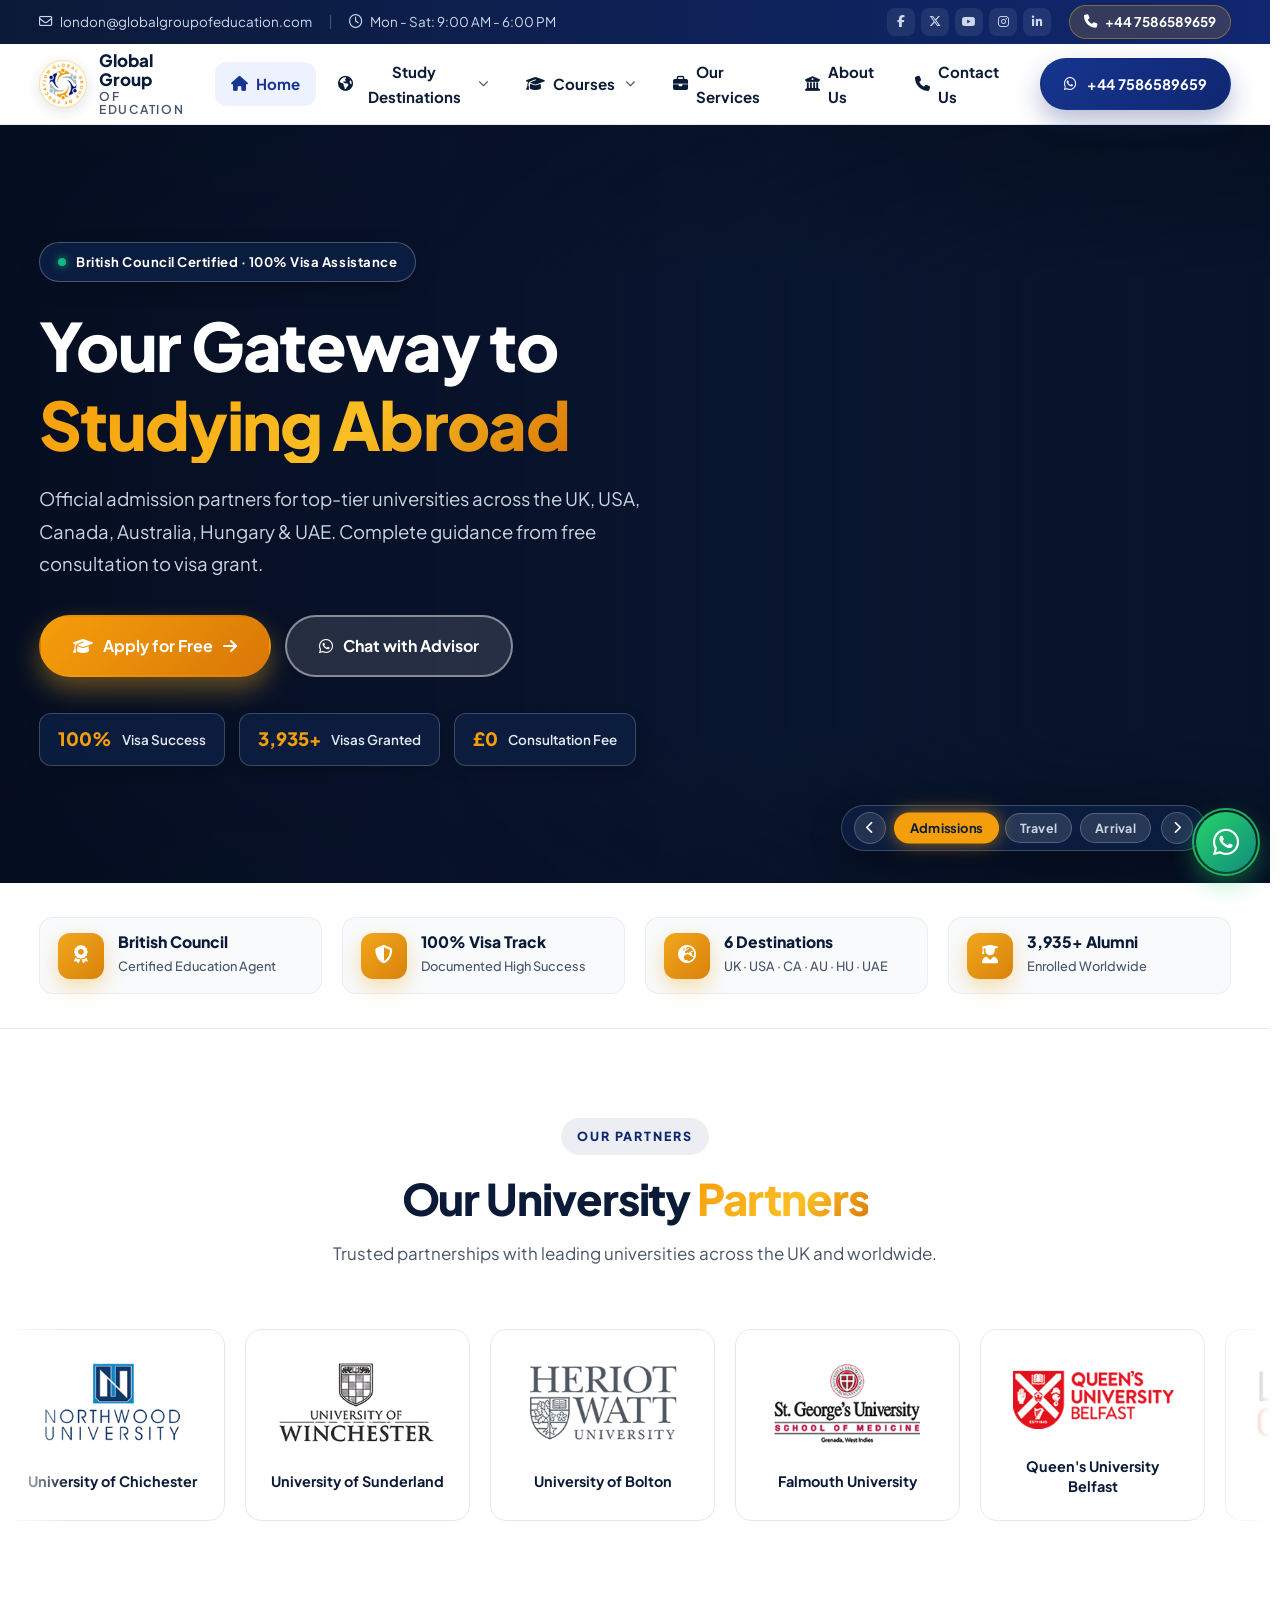
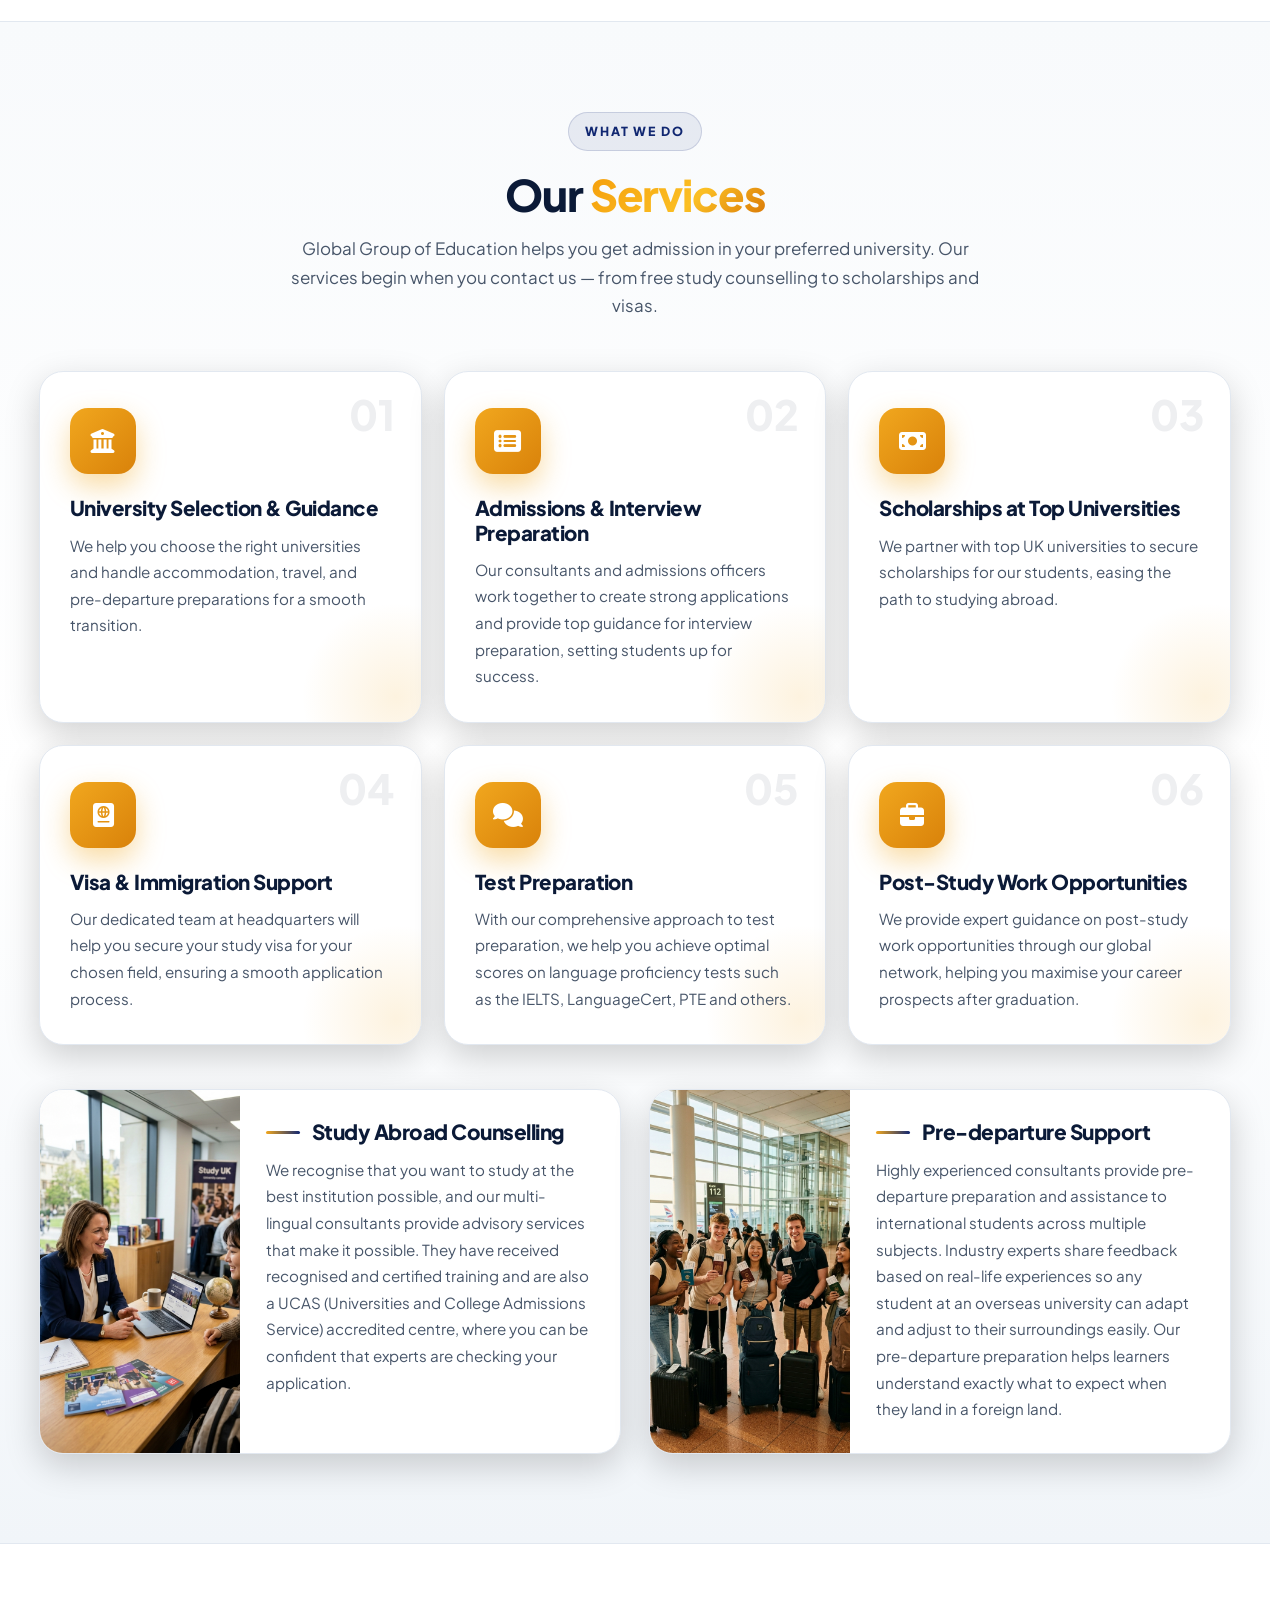
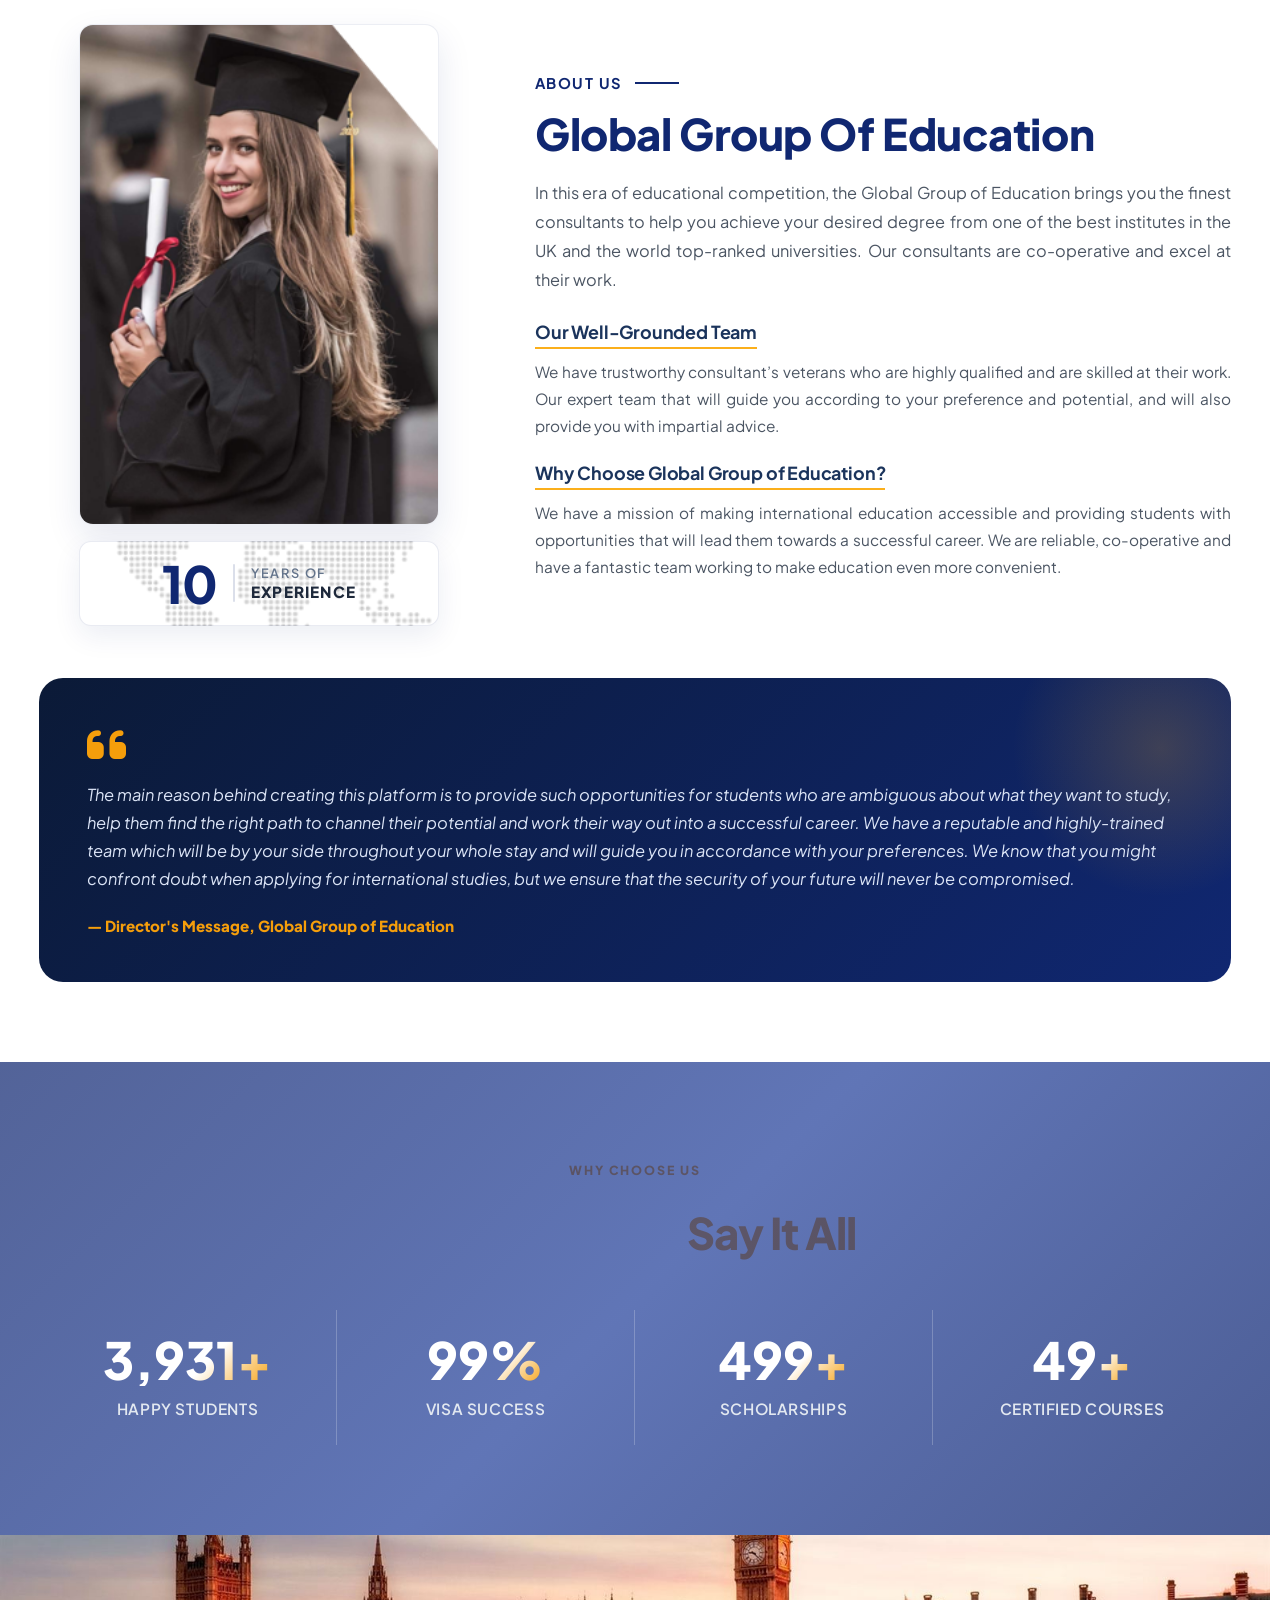
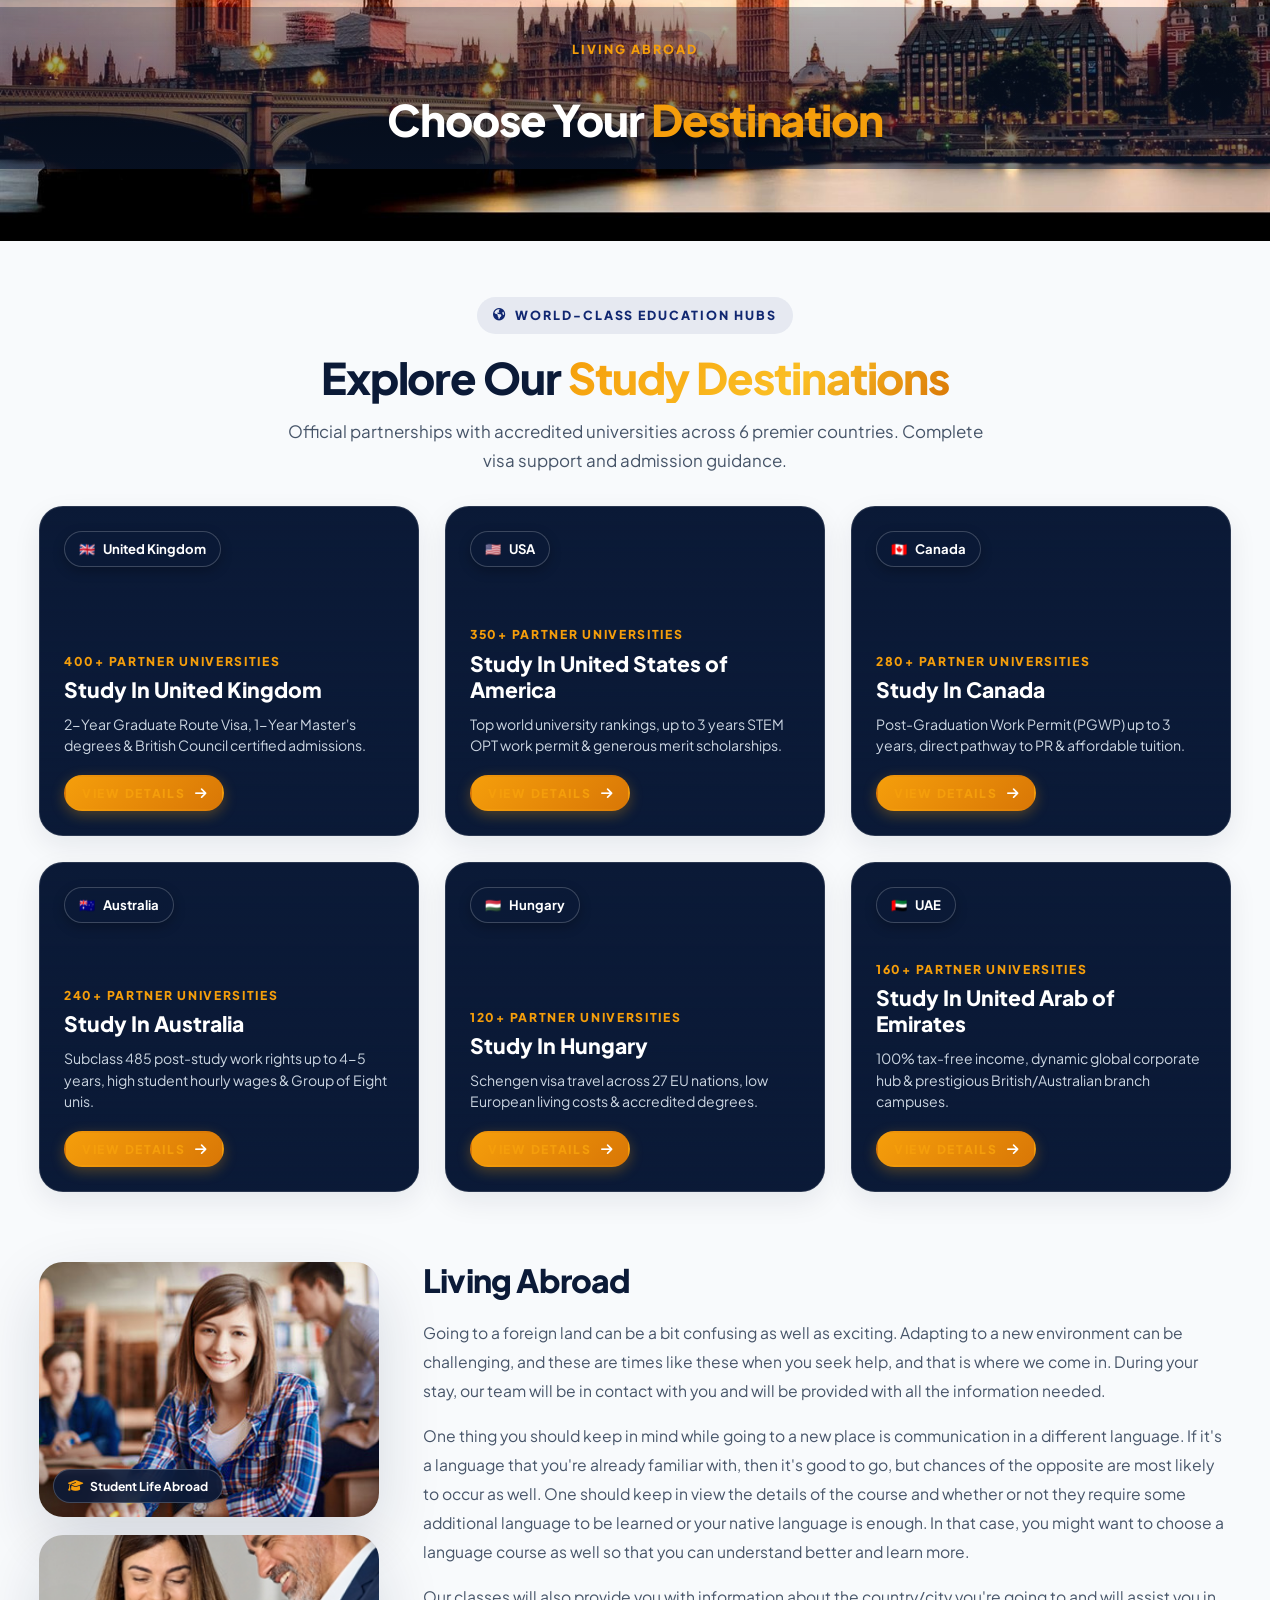
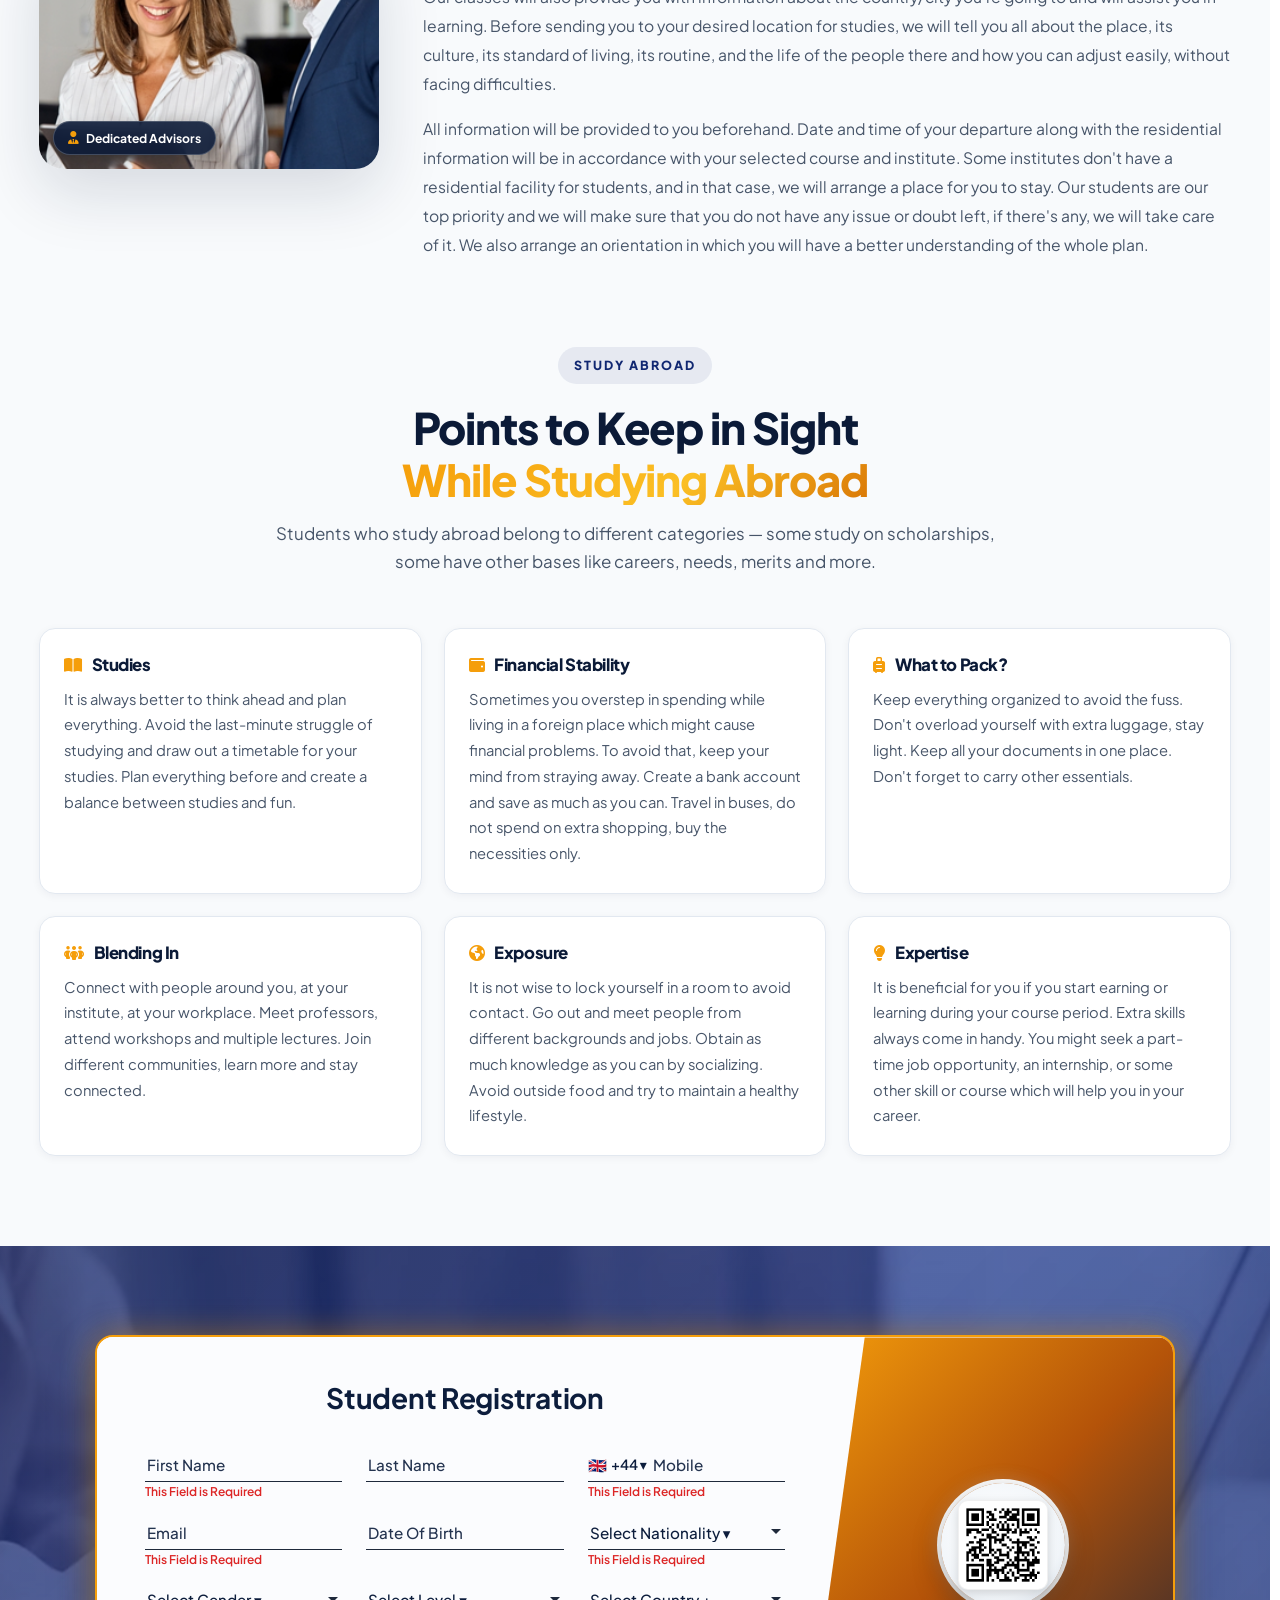
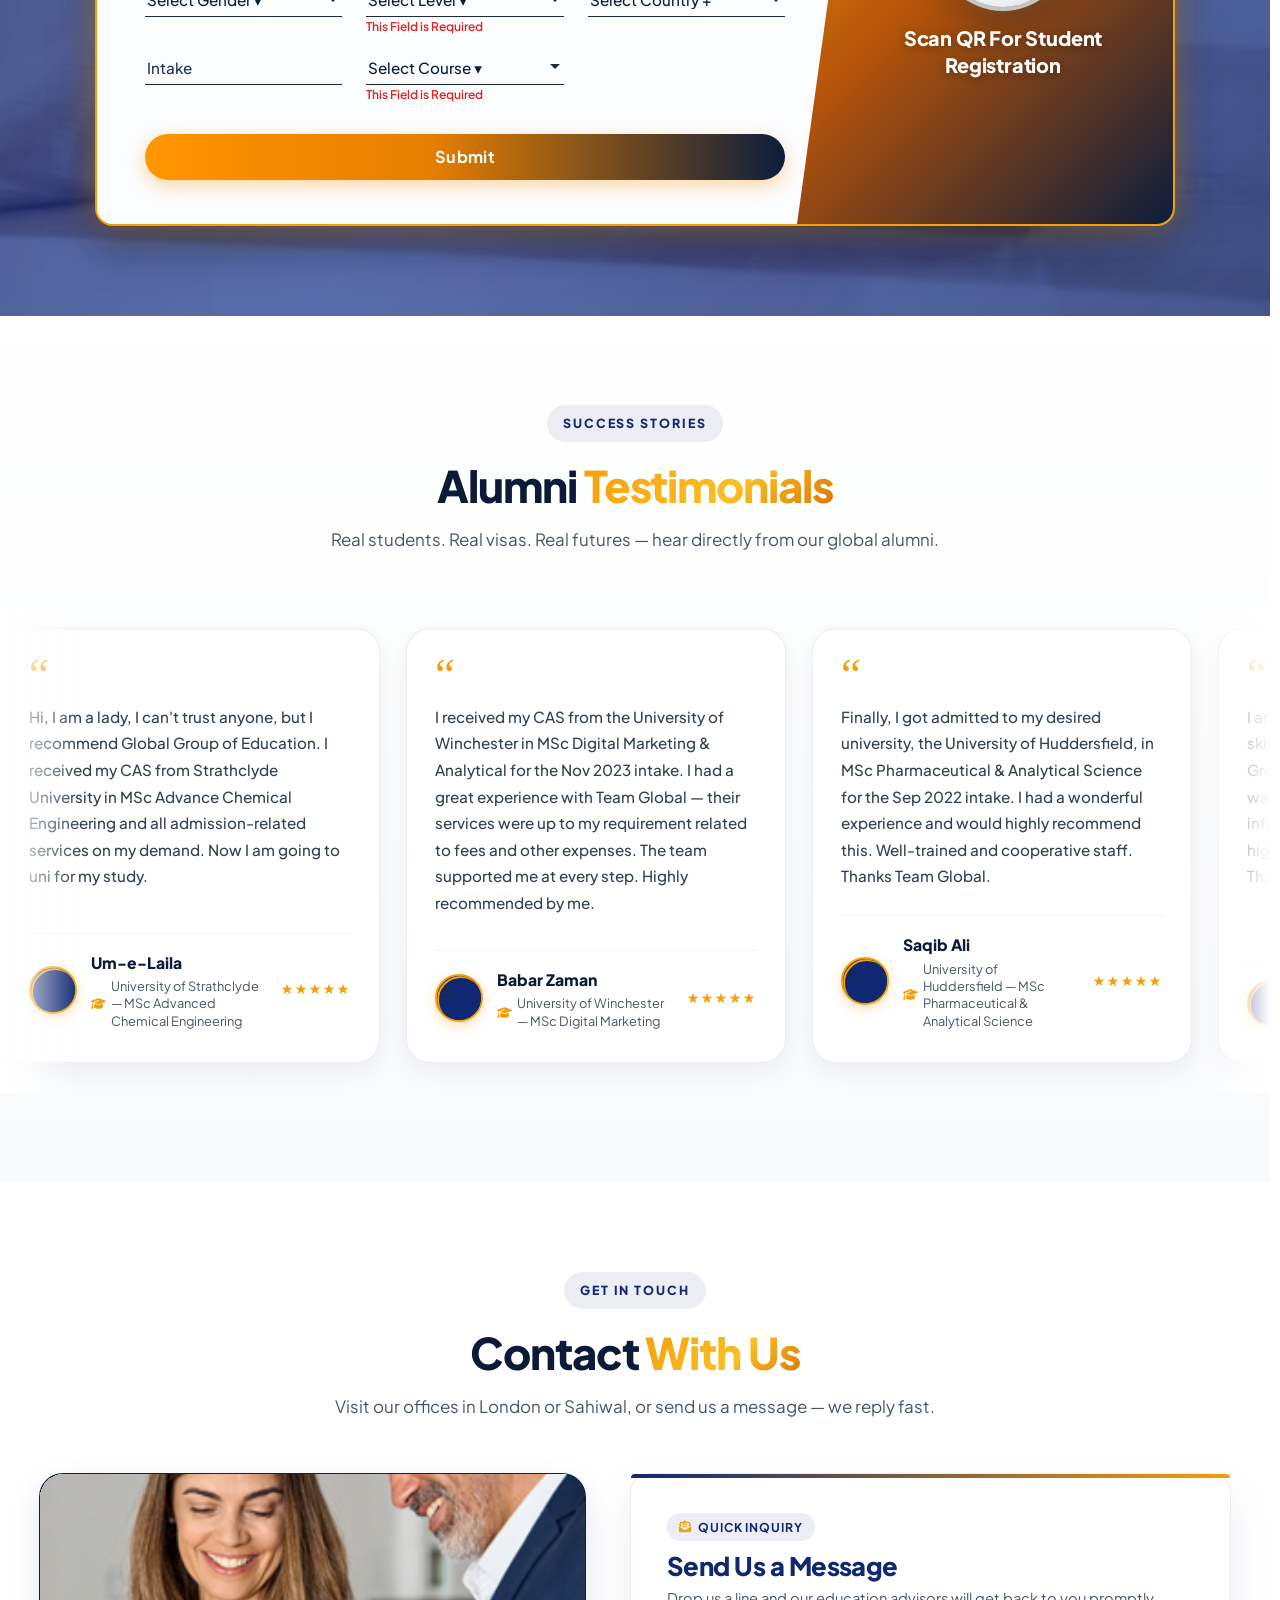
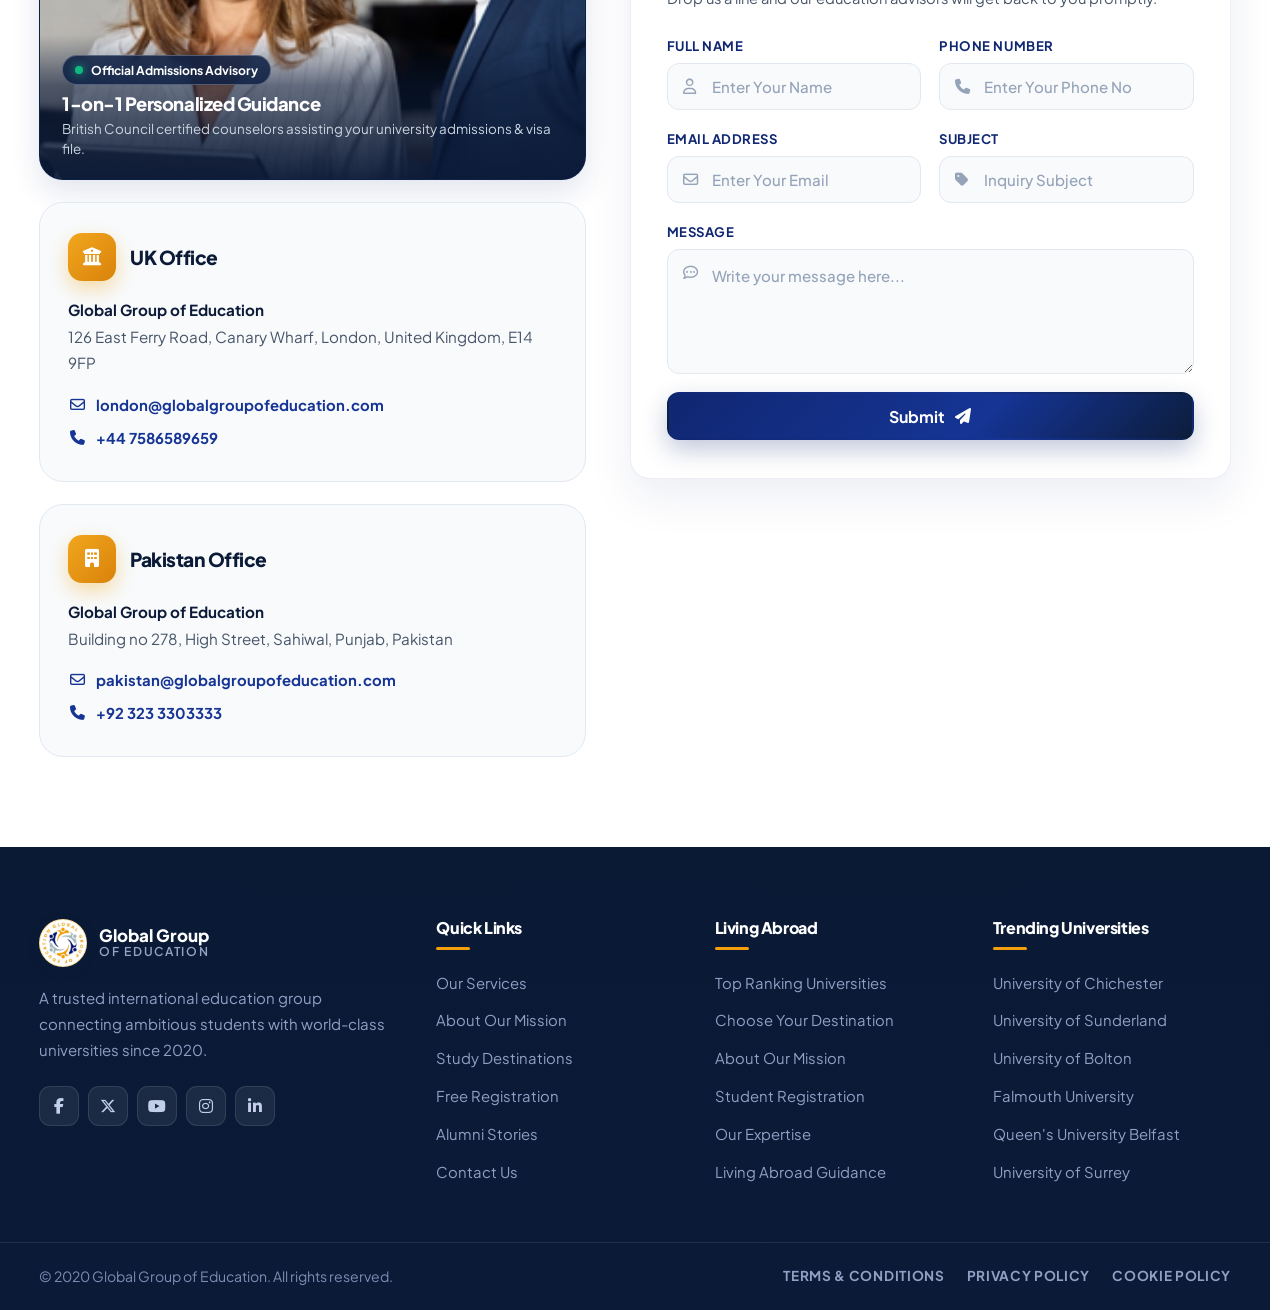
==== index.html @ 1618d8d7 "Fix hero transparent blue wash, match Image 1 cinematic vignette, and clean Our Services background" ====
<!DOCTYPE html>
<html lang="en">

<head>
  <meta charset="UTF-8">
  <meta name="viewport" content="width=device-width, initial-scale=1.0">
  <title>Global Group of Education | Study Abroad Consultants UK</title>
  <meta name="description"
    content="Global Group of Education — Trusted study abroad consultants for UK, USA, Canada, Australia, Hungary & UAE. University admissions, visa guidance & scholarships.">
  <link rel="preconnect" href="https://fonts.googleapis.com">
  <link rel="preconnect" href="https://fonts.gstatic.com" crossorigin>
  <link rel="preconnect" href="https://cdnjs.cloudflare.com" crossorigin>
  <link rel="preconnect" href="https://cdn.jsdelivr.net" crossorigin>
  <link
    href="https://fonts.googleapis.com/css2?family=Plus+Jakarta+Sans:wght@400;500;600;700;800&family=Rubik:ital,wght@0,300..900;1,300..900&display=swap"
    rel="stylesheet">
  <link rel="stylesheet" href="https://cdnjs.cloudflare.com/ajax/libs/font-awesome/6.5.2/css/all.min.css"
    integrity="sha512-SnH5WK+bZxgPHs44uWIX+LLJAJ9/2PkPKZ5QiAj6Ta86w+fsb2TkcmfRyVX3pBnMFcV7oQPJkl9QevSCWr3W6A=="
    crossorigin="anonymous" referrerpolicy="no-referrer">
  <!-- Redundant high-availability CDN fallback to prevent tofu / empty boxes -->
  <link rel="stylesheet" href="https://cdn.jsdelivr.net/npm/@fortawesome/fontawesome-free@6.5.2/css/all.min.css"
    crossorigin="anonymous">
  <link rel="preload" as="image"
    href="https://images.unsplash.com/photo-1523050854058-8df90110c9f1?auto=format&fit=crop&w=1400&q=68"
    fetchpriority="high">
  <link rel="stylesheet" href="css/style.css?v=165">
  <style>
    /* Guaranteed instant visibility & live 1:1 real-time smooth scrolling */
    html {
      scroll-padding-top: 80px;
      scrollbar-gutter: stable;
      text-rendering: optimizeLegibility;
      -webkit-font-smoothing: antialiased;
    }

    .reveal {
      opacity: 1 !important;
      transform: none !important;
      visibility: visible !important;
    }

    /* Clean high-performance GPU compositing without VRAM layer bloat */
    .uni-track,
    .testi-track,
    .float-wa {
      will-change: transform;
      transform: translate3d(0, 0, 0);
      -webkit-transform: translate3d(0, 0, 0);
    }
  </style>
</head>

<body>

  <!-- ================= TOP BAR ================= -->
  <div class="topbar">
    <div class="container topbar__inner">
      <div class="topbar__left">
        <a href="mailto:london@globalgroupofeducation.com"><i class="fa-regular fa-envelope"></i>
          london@globalgroupofeducation.com</a>
        <span class="topbar__sep"></span>
        <a href="#"><i class="fa-regular fa-clock"></i> Mon - Sat: 9:00 AM - 6:00 PM</a>
      </div>
      <div class="topbar__right">
        <div class="topbar__socials">
          <a href="https://www.facebook.com/globalgroupofeducationUKofficial/" aria-label="Facebook" target="_blank"
            rel="noopener"><i class="fa-brands fa-facebook-f"></i></a>
          <a href="https://x.com/globalgroupedu" aria-label="X" target="_blank" rel="noopener"><i
              class="fa-brands fa-x-twitter"></i></a>
          <a href="https://www.youtube.com/@globalgroupofeducation" aria-label="YouTube" target="_blank"
            rel="noopener"><i class="fa-brands fa-youtube"></i></a>
          <a href="https://www.instagram.com/gge.pakistan/" aria-label="Instagram" target="_blank" rel="noopener"><i
              class="fa-brands fa-instagram"></i></a>
          <a href="https://www.linkedin.com/company/global-group-of-education/" aria-label="LinkedIn" target="_blank"
            rel="noopener"><i class="fa-brands fa-linkedin-in"></i></a>
        </div>
        <a class="topbar__phone" href="https://wa.me/447586589659?text=I'm%20interested" target="_blank" rel="noopener">
          <i class="fa-solid fa-phone"></i> +44 7586589659
        </a>
      </div>
    </div>
  </div>

  <!-- ================= HEADER ================= -->
  <header class="header" id="header">
    <div class="container header__inner">
      <a href="#home" class="logo">
        <img src="assets/logo.png" alt="Global Group of Education" class="logo__img" width="46" height="46">
        <span class="logo__text">
          <strong>Global Group</strong>
          <small>of Education</small>
        </span>
      </a>

      <!-- Nav Backdrop Overlay (Mobile) -->
      <div class="nav-overlay" id="navOverlay" aria-hidden="true"></div>

      <nav class="nav" id="nav" aria-label="Main Navigation">
        <!-- Mobile Drawer Head -->
        <div class="nav__drawer-head">
          <a href="#home" class="logo">
            <img src="assets/logo.png" alt="Global Group of Education" class="logo__img" width="40" height="40">
            <span class="logo__text">
              <strong>Global Group</strong>
              <small>of Education</small>
            </span>
          </a>
          <button class="nav__close-btn" id="navCloseBtn" aria-label="Close navigation menu">
            <i class="fa-solid fa-xmark"></i>
          </button>
        </div>

        <ul class="nav__list">
          <li>
            <a href="#home" class="nav__link active">
              <span class="nav__link-content"><i class="fa-solid fa-house nav__link-icon"></i> <span>Home</span></span>
            </a>
          </li>
          <li class="nav__item--dropdown">
            <button type="button" class="nav__link nav__dropdown-trigger" id="destDropdownTrigger"
              aria-expanded="false" aria-haspopup="true" aria-controls="destDropdownMenu">
              <span class="nav__link-content"><i class="fa-solid fa-earth-americas nav__link-icon"></i> <span>Study
                  Destinations</span></span>
              <i class="fa-solid fa-chevron-down nav__dropdown-arrow"></i>
            </button>
            <ul class="dropdown" id="destDropdownMenu">
              <li><a href="#dest-uk" class="dropdown__link" data-open-dest="uk">Study In United Kingdom</a></li>
              <li><a href="#dest-usa" class="dropdown__link" data-open-dest="usa">Study In United States of America</a></li>
              <li><a href="#dest-canada" class="dropdown__link" data-open-dest="canada">Study In Canada</a></li>
              <li><a href="#dest-australia" class="dropdown__link" data-open-dest="australia">Study In Australia</a></li>
              <li><a href="#dest-hungary" class="dropdown__link" data-open-dest="hungary">Study In Hungary</a></li>
              <li><a href="#dest-uae" class="dropdown__link" data-open-dest="uae">Study In United Arab of Emirates</a></li>
            </ul>
          </li>
          <li class="nav__item--dropdown">
            <button type="button" class="nav__link nav__dropdown-trigger" id="coursesDropdownTrigger"
              aria-expanded="false" aria-haspopup="true" aria-controls="coursesDropdownMenu">
              <span class="nav__link-content"><i class="fa-solid fa-graduation-cap nav__link-icon"></i> <span>Courses</span></span>
              <i class="fa-solid fa-chevron-down nav__dropdown-arrow"></i>
            </button>
            <ul class="dropdown" id="coursesDropdownMenu">
              <li><a href="#enquiry" class="dropdown__link" data-select-course="MBA / Business Management">Business &amp; Management (MBA / BBA)</a></li>
              <li><a href="#enquiry" class="dropdown__link" data-select-course="Computer Science & IT">Computer Science &amp; IT / AI</a></li>
              <li><a href="#enquiry" class="dropdown__link" data-select-course="Nursing & Healthcare">Nursing &amp; Health Sciences</a></li>
              <li><a href="#enquiry" class="dropdown__link" data-select-course="Engineering">Engineering &amp; Technology</a></li>
              <li><a href="#enquiry" class="dropdown__link" data-select-course="Law & Social Sciences">Law &amp; International Relations</a></li>
              <li><a href="#enquiry" class="dropdown__link" data-select-course="Hospitality & Tourism">Hospitality &amp; Tourism Management</a></li>
            </ul>
          </li>
          <li>
            <a href="#services" class="nav__link">
              <span class="nav__link-content"><i class="fa-solid fa-briefcase nav__link-icon"></i> <span>Our
                  Services</span></span>
            </a>
          </li>
          <li>
            <a href="#about" class="nav__link">
              <span class="nav__link-content"><i class="fa-solid fa-building-columns nav__link-icon"></i> <span>About
                  Us</span></span>
            </a>
          </li>
          <li>
            <a href="#contact" class="nav__link">
              <span class="nav__link-content"><i class="fa-solid fa-phone nav__link-icon"></i> <span>Contact
                  Us</span></span>
            </a>
          </li>
        </ul>

        <!-- Mobile Drawer Footer Actions -->
        <div class="nav__drawer-footer">
          <a href="#enquiry" class="btn btn--accent btn--block nav__drawer-cta">
            <i class="fa-solid fa-graduation-cap"></i> Student Registration
          </a>
          <a href="https://wa.me/447586589659?text=Hello%20Global%20Group%20of%20Education%2C%20I%20want%20to%20inquire%20about%20admissions."
            class="btn btn--ghost btn--block nav__drawer-wa" target="_blank" rel="noopener">
            <i class="fa-brands fa-whatsapp"></i> Chat on WhatsApp
          </a>
          <div class="nav__drawer-meta">
            <span><i class="fa-solid fa-location-dot"></i> London &bull; Sahiwal</span>
            <span><i class="fa-solid fa-award"></i> British Council Certified</span>
          </div>
        </div>
      </nav>

      <div class="header__actions">
        <a href="https://wa.me/447586589659?text=I'm%20interested" class="btn btn--primary header__cta" target="_blank"
          rel="noopener">
          <i class="fa-brands fa-whatsapp"></i> +44 7586589659
        </a>
        <button class="hamburger" id="hamburger" aria-label="Toggle navigation" aria-controls="nav"
          aria-expanded="false">
          <span></span><span></span><span></span>
        </button>
      </div>
    </div>
  </header>

  <!-- ================= HERO ================= -->
  <section class="hero" id="home">
    <div class="hero__media" aria-hidden="true">
      <video class="hero__video" id="heroVideo" autoplay muted loop playsinline preload="auto"
        poster="https://images.unsplash.com/photo-1523050854058-8df90110c9f1?auto=format&fit=crop&w=1400&q=68">
        <source src="assets/hero-video.mp4" type="video/mp4">
      </video>
      <span class="hero__overlay"></span>
    </div>
    <div class="container">
      <div class="hero__content">
        <div class="hero__badge-wrap">
          <span class="hero__eyebrow"><span class="hero__pulse-dot"></span> British Council Certified &middot; 100% Visa
            Assistance</span>
        </div>
        <h1>Your Gateway to <span>Studying Abroad</span></h1>
        <p>Official admission partners for top-tier universities across the UK, USA, Canada, Australia, Hungary &amp;
          UAE. Complete guidance from free consultation to visa grant.</p>
        <div class="hero__btns">
          <a href="#enquiry" class="btn btn--accent btn--lg"><i class="fa-solid fa-graduation-cap"></i> Apply for Free
            <i class="fa-solid fa-arrow-right"></i></a>
          <a href="https://wa.me/447586589659?text=Hello%20Global%20Group%20of%20Education%2C%20I%20want%20to%20inquire%20about%20admissions."
            class="btn btn--ghost btn--lg" target="_blank" rel="noopener"><i class="fa-brands fa-whatsapp"></i> Chat
            with Advisor</a>
        </div>
        <div class="hero__stats-bar">
          <div class="hero__stat-pill"><strong>100%</strong><span>Visa Success</span></div>
          <div class="hero__stat-pill"><strong>3,935+</strong><span>Visas Granted</span></div>
          <div class="hero__stat-pill"><strong>£0</strong><span>Consultation Fee</span></div>
        </div>
      </div>
    </div>

    <!-- Hero Interactive Scene Highlights -->
    <div class="hero__controls" aria-label="Hero Scene Navigator">
      <button class="hero__ctrl-btn hero__ctrl-btn--prev" id="heroPrevBtn" aria-label="Previous scene">
        <i class="fa-solid fa-chevron-left"></i>
      </button>
      <div class="hero__dots" id="heroDots">
        <button class="hero__dot is-active" data-scene="0" aria-label="Scene 1: Campus Admissions"
          title="Campus Admissions">
          <span>Admissions</span>
        </button>
        <button class="hero__dot" data-scene="1" aria-label="Scene 2: Global Travel & Departure" title="Global Travel">
          <span>Travel</span>
        </button>
        <button class="hero__dot" data-scene="2" aria-label="Scene 3: Destination Arrival" title="Arrival & Guidance">
          <span>Arrival</span>
        </button>
      </div>
      <button class="hero__ctrl-btn hero__ctrl-btn--next" id="heroNextBtn" aria-label="Next scene">
        <i class="fa-solid fa-chevron-right"></i>
      </button>
    </div>
  </section>

  <!-- ================= TRUST STRIP ================= -->
  <section class="trust">
    <div class="container trust__inner">
      <div class="trust__item">
        <div class="trust__icon"><i class="fa-solid fa-award"></i></div>
        <div><strong>British Council</strong><span>Certified Education Agent</span></div>
      </div>
      <div class="trust__item">
        <div class="trust__icon"><i class="fa-solid fa-shield-halved"></i></div>
        <div><strong>100% Visa Track</strong><span>Documented High Success</span></div>
      </div>
      <div class="trust__item">
        <div class="trust__icon"><i class="fa-solid fa-earth-europe"></i></div>
        <div><strong>6 Destinations</strong><span>UK · USA · CA · AU · HU · UAE</span></div>
      </div>
      <div class="trust__item">
        <div class="trust__icon"><i class="fa-solid fa-user-graduate"></i></div>
        <div><strong>3,935+ Alumni</strong><span>Enrolled Worldwide</span></div>
      </div>
    </div>
  </section>

  <!-- ================= POPULAR UNIVERSITIES ================= -->
  <section class="section universities" id="universities">
    <div class="container">
      <div class="section__head reveal">
        <span class="eyebrow">Our Partners</span>
        <h2>Our University <span>Partners</span></h2>
        <p>Trusted partnerships with leading universities across the UK and worldwide.</p>
      </div>
    </div>

    <div class="uni-marquee" aria-label="Partner universities">
      <div class="uni-track" id="uniGrid"></div>
    </div>
  </section>

  <!-- ================= OUR SERVICES ================= -->
  <section class="section services" id="services">
    <div class="services__video-bg">
      <video class="services__video" id="servicesVideo" autoplay muted loop playsinline preload="metadata" poster="assets/services-bg-poster.jpg?v=2">
        <source src="assets/services-bg-video.mp4?v=2" type="video/mp4">
      </video>
      <div class="services__video-overlay"></div>
    </div>
    <div class="container services__content">
      <div class="section__head reveal">
        <span class="eyebrow">What We Do</span>
        <h2>Our <span>Services</span></h2>
        <p>Global Group of Education helps you get admission in your preferred university. Our services begin when you
          contact us — from free study counselling to scholarships and visas.</p>
      </div>

      <div class="services-grid">
        <article class="service-card reveal"><span class="service-card__num">01</span>
          <div class="service-card__icon"><i class="fa-solid fa-building-columns"></i></div>
          <h3>University Selection &amp; Guidance</h3>
          <p>We help you choose the right universities and handle accommodation, travel, and pre-departure preparations
            for a smooth transition.</p>
        </article>
        <article class="service-card reveal"><span class="service-card__num">02</span>
          <div class="service-card__icon"><i class="fa-solid fa-rectangle-list"></i></div>
          <h3>Admissions &amp; Interview Preparation</h3>
          <p>Our consultants and admissions officers work together to create strong applications and provide top
            guidance for interview preparation, setting students up for success.</p>
        </article>
        <article class="service-card reveal"><span class="service-card__num">03</span>
          <div class="service-card__icon"><i class="fa-solid fa-money-bill"></i></div>
          <h3>Scholarships at Top Universities</h3>
          <p>We partner with top UK universities to secure scholarships for our students, easing the path to studying
            abroad.</p>
        </article>
        <article class="service-card reveal"><span class="service-card__num">04</span>
          <div class="service-card__icon"><i class="fa-solid fa-passport"></i></div>
          <h3>Visa &amp; Immigration Support</h3>
          <p>Our dedicated team at headquarters will help you secure your study visa for your chosen field, ensuring a
            smooth application process.</p>
        </article>
        <article class="service-card reveal"><span class="service-card__num">05</span>
          <div class="service-card__icon"><i class="fa-solid fa-comments"></i></div>
          <h3>Test Preparation</h3>
          <p>With our comprehensive approach to test preparation, we help you achieve optimal scores on language
            proficiency tests such as the IELTS, LanguageCert, PTE and others.</p>
        </article>
        <article class="service-card reveal"><span class="service-card__num">06</span>
          <div class="service-card__icon"><i class="fa-solid fa-briefcase"></i></div>
          <h3>Post-Study Work Opportunities</h3>
          <p>We provide expert guidance on post-study work opportunities through our global network, helping you
            maximise your career prospects after graduation.</p>
        </article>
      </div>

      <div class="services-extra">
        <div class="services-extra__card reveal">
          <div class="services-extra__img" style="background-image:url('assets/counselling-service.jpg')"></div>
          <div class="services-extra__body">
            <h3>Study Abroad Counselling</h3>
            <p>We recognise that you want to study at the best institution possible, and our multi-lingual consultants
              provide advisory services that make it possible. They have received recognised and certified training and
              are also a UCAS (Universities and College Admissions Service) accredited centre, where you can be
              confident that experts are checking your application.</p>
          </div>
        </div>
        <div class="services-extra__card reveal">
          <div class="services-extra__img" style="background-image:url('assets/pre-departure-service.jpg')"></div>
          <div class="services-extra__body">
            <h3>Pre-departure Support</h3>
            <p>Highly experienced consultants provide pre-departure preparation and assistance to international students
              across multiple subjects. Industry experts share feedback based on real-life experiences so any student at
              an overseas university can adapt and adjust to their surroundings easily. Our pre-departure preparation
              helps learners understand exactly what to expect when they land in a foreign land.</p>
          </div>
        </div>
      </div>
    </div>
  </section>


  <!-- ================= ABOUT US ================= -->
  <section class="section about" id="about">
    <div class="container">
      <div class="about__layout">
        <!-- Media Column (Image & Experience Counter) -->
        <div class="about-media">
          <figure class="about-media__fig">
            <img src="assets/abt-img2.png" alt="Successful Student Graduate - Global Group of Education" width="270"
              height="376" loading="lazy" decoding="async">
          </figure>
          <div class="about-experience">
            <div class="about-experience__inner">
              <strong class="about-experience__num">10</strong>
              <span class="about-experience__divider" aria-hidden="true"></span>
              <div class="about-experience__label">
                <span>YEARS OF</span>
                <span class="about-experience__sub">EXPERIENCE</span>
              </div>
            </div>
          </div>
        </div>

        <!-- Content Column -->
        <div class="about-content">
          <div class="about-eyebrow">
            <span>ABOUT US</span>
            <span class="about-eyebrow__bar" aria-hidden="true"></span>
          </div>
          <h2 class="about-title">Global Group Of Education</h2>
          <p class="about-desc">
            In this era of educational competition, the Global Group of Education brings you the finest consultants to
            help you achieve your desired degree from one of the best institutes in the UK and the world top-ranked
            universities. Our consultants are co-operative and excel at their work.
          </p>

          <div class="about-feature">
            <!-- Typography Spacing & Readability: Clean Title Case -->
            <h3 class="about-feature__title">Our Well-Grounded Team</h3>
            <p class="about-feature__desc">
              We have trustworthy consultant’s veterans who are highly qualified and are skilled at their work. Our
              expert team that will guide you according to your preference and potential, and will also provide you with
              impartial advice.
            </p>
          </div>

          <div class="about-feature">
            <!-- Typography Spacing & Readability: Clean Title Case -->
            <h3 class="about-feature__title">Why Choose Global Group of Education?</h3>
            <p class="about-feature__desc">
              We have a mission of making international education accessible and providing students with opportunities
              that will lead them towards a successful career. We are reliable, co-operative and have a fantastic team
              working to make education even more convenient.
            </p>
          </div>
        </div>
      </div>

      <div class="director reveal">
        <div class="director__quote"><i class="fa-solid fa-quote-left"></i></div>
        <blockquote>The main reason behind creating this platform is to provide such opportunities for students who are
          ambiguous about what they want to study, help them find the right path to channel their potential and work
          their way out into a successful career. We have a reputable and highly-trained team which will be by your side
          throughout your whole stay and will guide you in accordance with your preferences. We know that you might
          confront doubt when applying for international studies, but we ensure that the security of your future will
          never be compromised.</blockquote>
        <cite>— Director's Message, Global Group of Education</cite>
      </div>
    </div>
  </section>



  <!-- ================= STATS ================= -->
  <section class="section stats" id="stats">
    <div class="stats__bg"></div>
    <div class="container">
      <div class="section__head section__head--light reveal">
        <span class="eyebrow eyebrow--light">Why Choose Us</span>
        <h2>The Numbers <span>Say It All</span></h2>
      </div>
      <div class="stats__grid">
        <!-- Real fallback numbers provided in markup to prevent static '0' display -->
        <div class="stat reveal">
          <div class="stat__num" data-count="3935" data-suffix="+">3,935+</div>
          <div class="stat__label">Happy Students</div><i class="fa-solid fa-face-smile"></i>
        </div>
        <div class="stat reveal">
          <div class="stat__num" data-count="100" data-suffix="%">100%</div>
          <div class="stat__label">Visa Success</div><i class="fa-solid fa-passport"></i>
        </div>
        <div class="stat reveal">
          <div class="stat__num" data-count="500" data-suffix="+">500+</div>
          <div class="stat__label">Scholarships</div><i class="fa-solid fa-graduation-cap"></i>
        </div>
        <div class="stat reveal">
          <div class="stat__num" data-count="50" data-suffix="+">50+</div>
          <div class="stat__label">Certified Courses</div><i class="fa-solid fa-layer-group"></i>
        </div>
      </div>
    </div>
  </section>

  <!-- ================= CHOOSE YOUR DESTINATION ================= -->
  <section class="section destinations choose-dest" id="destinations">
    <div class="choose-banner">
      <img src="assets/choose-banner.jpg?v=23" alt="Choose Your Destination" loading="lazy" decoding="async">
      <div class="choose-banner__overlay">
        <span class="eyebrow">Living Abroad</span>
        <h2>Choose Your <span>Destination</span></h2>
      </div>
    </div>

    <div class="container">
      <!-- Section Head for Destinations -->
      <div class="section__head reveal" style="text-align:center;margin-top:clamp(36px,5vw,56px);margin-bottom:32px;">
        <span class="eyebrow"><i class="fa-solid fa-earth-americas"></i> World-Class Education Hubs</span>
        <h2>Explore Our <span>Study Destinations</span></h2>
        <p>Official partnerships with accredited universities across 6 premier countries. Complete visa support and admission guidance.</p>
      </div>

      <!-- 6 Study Destinations Grid -->
      <div class="dest-grid reveal" id="destGrid">
        <!-- 1. United Kingdom -->
        <article class="dest-card" id="dest-uk" style="--img:url('https://images.unsplash.com/photo-1513635269975-59663e0ac1ad?auto=format&fit=crop&w=800&q=75')" data-dest="uk">
          <div class="dest-card__badge"><span class="dest-flag">🇬🇧</span> United Kingdom</div>
          <div class="dest-card__body">
            <span>400+ Partner Universities</span>
            <strong>Study In United Kingdom</strong>
            <p class="dest-card__desc">2-Year Graduate Route Visa, 1-Year Master's degrees &amp; British Council certified admissions.</p>
            <button type="button" class="btn btn--accent btn--sm dest-card__btn" data-open-dest="uk" aria-label="View Details for United Kingdom">
              <span>View Details</span> <i class="fa-solid fa-arrow-right"></i>
            </button>
          </div>
        </article>

        <!-- 2. USA -->
        <article class="dest-card" id="dest-usa" style="--img:url('https://images.unsplash.com/photo-1485738422979-f5c462d49f74?auto=format&fit=crop&w=800&q=75')" data-dest="usa">
          <div class="dest-card__badge"><span class="dest-flag">🇺🇸</span> USA</div>
          <div class="dest-card__body">
            <span>350+ Partner Universities</span>
            <strong>Study In United States of America</strong>
            <p class="dest-card__desc">Top world university rankings, up to 3 years STEM OPT work permit &amp; generous merit scholarships.</p>
            <button type="button" class="btn btn--accent btn--sm dest-card__btn" data-open-dest="usa" aria-label="View Details for United States">
              <span>View Details</span> <i class="fa-solid fa-arrow-right"></i>
            </button>
          </div>
        </article>

        <!-- 3. Canada -->
        <article class="dest-card" id="dest-canada" style="--img:url('https://images.unsplash.com/photo-1517935706615-2717063c2225?auto=format&fit=crop&w=800&q=75')" data-dest="canada">
          <div class="dest-card__badge"><span class="dest-flag">🇨🇦</span> Canada</div>
          <div class="dest-card__body">
            <span>280+ Partner Universities</span>
            <strong>Study In Canada</strong>
            <p class="dest-card__desc">Post-Graduation Work Permit (PGWP) up to 3 years, direct pathway to PR &amp; affordable tuition.</p>
            <button type="button" class="btn btn--accent btn--sm dest-card__btn" data-open-dest="canada" aria-label="View Details for Canada">
              <span>View Details</span> <i class="fa-solid fa-arrow-right"></i>
            </button>
          </div>
        </article>

        <!-- 4. Australia -->
        <article class="dest-card" id="dest-australia" style="--img:url('https://images.unsplash.com/photo-1506973035872-a4ec16b8e8d9?auto=format&fit=crop&w=800&q=75')" data-dest="australia">
          <div class="dest-card__badge"><span class="dest-flag">🇦🇺</span> Australia</div>
          <div class="dest-card__body">
            <span>240+ Partner Universities</span>
            <strong>Study In Australia</strong>
            <p class="dest-card__desc">Subclass 485 post-study work rights up to 4-5 years, high student hourly wages &amp; Group of Eight unis.</p>
            <button type="button" class="btn btn--accent btn--sm dest-card__btn" data-open-dest="australia" aria-label="View Details for Australia">
              <span>View Details</span> <i class="fa-solid fa-arrow-right"></i>
            </button>
          </div>
        </article>

        <!-- 5. Hungary -->
        <article class="dest-card" id="dest-hungary" style="--img:url('https://images.unsplash.com/photo-1541339907198-e08756dedf3f?auto=format&fit=crop&w=800&q=75')" data-dest="hungary">
          <div class="dest-card__badge"><span class="dest-flag">🇭🇺</span> Hungary</div>
          <div class="dest-card__body">
            <span>120+ Partner Universities</span>
            <strong>Study In Hungary</strong>
            <p class="dest-card__desc">Schengen visa travel across 27 EU nations, low European living costs &amp; accredited degrees.</p>
            <button type="button" class="btn btn--accent btn--sm dest-card__btn" data-open-dest="hungary" aria-label="View Details for Hungary">
              <span>View Details</span> <i class="fa-solid fa-arrow-right"></i>
            </button>
          </div>
        </article>

        <!-- 6. UAE -->
        <article class="dest-card" id="dest-uae" style="--img:url('https://images.unsplash.com/photo-1512453979798-5ea266f8880c?auto=format&fit=crop&w=800&q=75')" data-dest="uae">
          <div class="dest-card__badge"><span class="dest-flag">🇦🇪</span> UAE</div>
          <div class="dest-card__body">
            <span>160+ Partner Universities</span>
            <strong>Study In United Arab of Emirates</strong>
            <p class="dest-card__desc">100% tax-free income, dynamic global corporate hub &amp; prestigious British/Australian branch campuses.</p>
            <button type="button" class="btn btn--accent btn--sm dest-card__btn" data-open-dest="uae" aria-label="View Details for United Arab Emirates">
              <span>View Details</span> <i class="fa-solid fa-arrow-right"></i>
            </button>
          </div>
        </article>
      </div>

      <div class="choose-living reveal">
        <div class="choose-living__media">
          <figure class="choose-living__img">
            <img src="assets/choose-living-abroad.jpg?v=23" alt="Living abroad student" loading="lazy" decoding="async">
            <figcaption class="choose-living__tag"><i class="fa-solid fa-graduation-cap"></i> Student Life Abroad
            </figcaption>
          </figure>
          <figure class="choose-living__img choose-living__img--secondary">
            <img src="assets/choose-living-advisors.png" alt="Education consultants guidance" loading="lazy"
              decoding="async">
            <figcaption class="choose-living__tag"><i class="fa-solid fa-user-tie"></i> Dedicated Advisors</figcaption>
          </figure>
        </div>
        <div class="choose-living__body">
          <h3>Living Abroad</h3>
          <p>Going to a foreign land can be a bit confusing as well as exciting. Adapting to a new environment can be
            challenging, and these are times like these when you seek help, and that is where we come in. During your
            stay, our team will be in contact with you and will be provided with all the information needed.</p>
          <p>One thing you should keep in mind while going to a new place is communication in a different language. If
            it's a language that you're already familiar with, then it's good to go, but chances of the opposite are
            most likely to occur as well. One should keep in view the details of the course and whether or not they
            require some additional language to be learned or your native language is enough. In that case, you might
            want to choose a language course as well so that you can understand better and learn more.</p>
          <p>Our classes will also provide you with information about the country/city you're going to and will assist
            you in learning. Before sending you to your desired location for studies, we will tell you all about the
            place, its culture, its standard of living, its routine, and the life of the people there and how you can
            adjust easily, without facing difficulties.</p>
          <p>All information will be provided to you beforehand. Date and time of your departure along with the
            residential information will be in accordance with your selected course and institute. Some institutes don't
            have a residential facility for students, and in that case, we will arrange a place for you to stay. Our
            students are our top priority and we will make sure that you do not have any issue or doubt left, if there's
            any, we will take care of it. We also arrange an orientation in which you will have a better understanding
            of the whole plan.</p>
        </div>
      </div>

      <div class="choose-points reveal">
        <div class="section__head">
          <span class="eyebrow">Study Abroad</span>
          <h2>Points to Keep in Sight <span>While Studying Abroad</span></h2>
          <p>Students who study abroad belong to different categories — some study on scholarships, some have other
            bases like careers, needs, merits and more.</p>
        </div>
        <div class="choose-points__grid">
          <div class="choose-point">
            <h4><i class="fa-solid fa-book-open"></i> Studies</h4>
            <p>It is always better to think ahead and plan everything. Avoid the last-minute struggle of studying and
              draw out a timetable for your studies. Plan everything before and create a balance between studies and
              fun.</p>
          </div>
          <div class="choose-point">
            <h4><i class="fa-solid fa-wallet"></i> Financial Stability</h4>
            <p>Sometimes you overstep in spending while living in a foreign place which might cause financial problems.
              To avoid that, keep your mind from straying away. Create a bank account and save as much as you can.
              Travel in buses, do not spend on extra shopping, buy the necessities only.</p>
          </div>
          <div class="choose-point">
            <h4><i class="fa-solid fa-suitcase-rolling"></i> What to Pack?</h4>
            <p>Keep everything organized to avoid the fuss. Don't overload yourself with extra luggage, stay light. Keep
              all your documents in one place. Don't forget to carry other essentials.</p>
          </div>
          <div class="choose-point">
            <h4><i class="fa-solid fa-people-group"></i> Blending In</h4>
            <p>Connect with people around you, at your institute, at your workplace. Meet professors, attend workshops
              and multiple lectures. Join different communities, learn more and stay connected.</p>
          </div>
          <div class="choose-point">
            <h4><i class="fa-solid fa-earth-americas"></i> Exposure</h4>
            <p>It is not wise to lock yourself in a room to avoid contact. Go out and meet people from different
              backgrounds and jobs. Obtain as much knowledge as you can by socializing. Avoid outside food and try to
              maintain a healthy lifestyle.</p>
          </div>
          <div class="choose-point">
            <h4><i class="fa-solid fa-lightbulb"></i> Expertise</h4>
            <p>It is beneficial for you if you start earning or learning during your course period. Extra skills always
              come in handy. You might seek a part-time job opportunity, an internship, or some other skill or course
              which will help you in your career.</p>
          </div>
        </div>
      </div>
    </div>
  </section>

  <!-- ================= STUDENT REGISTRATION ================= -->
  <section class="section student-reg-section" id="enquiry">
    <div class="student-reg__video-bg">
      <video class="student-reg__video" id="studentRegVideo" autoplay muted loop playsinline preload="metadata" poster="assets/student-reg-poster.jpg?v=3">
        <source src="assets/student-reg-bg-video.mp4?v=3" type="video/mp4">
      </video>
      <div class="student-reg__video-overlay"></div>
    </div>
    <div class="container student-reg__content">
      <div class="student-reg-card reveal">
        <!-- Form Side -->
        <div class="student-reg__form-side">
          <h2 class="student-reg__title">Student Registration</h2>
          <form id="studentRegForm" class="student-reg__form" novalidate>
            <div class="student-reg__grid">
              <!-- Row 1 -->
              <div class="reg-field" data-required="true">
                <input type="text" name="firstName" placeholder="First Name" required class="reg-input"
                  id="regFirstName">
                <span class="reg-error">This Field is Required</span>
              </div>
              <div class="reg-field">
                <input type="text" name="lastName" placeholder="Last Name" class="reg-input" id="regLastName">
                <span class="reg-error reg-error--spacer" aria-hidden="true">&nbsp;</span>
              </div>
              <div class="reg-field" data-required="true">
                <div class="reg-phone-wrap">
                  <span class="reg-phone-code"><span class="reg-flag">🇬🇧</span> +44 ▾</span>
                  <input type="tel" name="phone" placeholder="Mobile" required class="reg-input" id="regPhone">
                </div>
                <span class="reg-error">This Field is Required</span>
              </div>

              <!-- Row 2 -->
              <div class="reg-field" data-required="true">
                <input type="email" name="email" placeholder="Email" required class="reg-input" id="regEmail">
                <span class="reg-error">This Field is Required</span>
              </div>
              <div class="reg-field">
                <input type="text" name="dob" placeholder="Date Of Birth" onfocus="this.type='date'"
                  onblur="if(!this.value)this.type='text'" class="reg-input" id="regDob">
                <span class="reg-error reg-error--spacer" aria-hidden="true">&nbsp;</span>
              </div>
              <div class="reg-field" data-required="true">
                <select name="nationality" required class="reg-select" id="regNationality">
                  <option value="" disabled selected>Select Nationality ▾</option>
                  <option value="Pakistani">Pakistani</option>
                  <option value="British">British</option>
                  <option value="Indian">Indian</option>
                  <option value="Nigerian">Nigerian</option>
                  <option value="Bangladeshi">Bangladeshi</option>
                  <option value="Other">Other</option>
                </select>
                <span class="reg-error">This Field is Required</span>
              </div>

              <!-- Row 3 -->
              <div class="reg-field">
                <select name="gender" class="reg-select" id="regGender">
                  <option value="" disabled selected>Select Gender ▾</option>
                  <option value="Male">Male</option>
                  <option value="Female">Female</option>
                  <option value="Other">Other</option>
                </select>
                <span class="reg-error reg-error--spacer" aria-hidden="true">&nbsp;</span>
              </div>
              <div class="reg-field" data-required="true">
                <select name="level" required class="reg-select" id="regLevel">
                  <option value="" disabled selected>Select Level ▾</option>
                  <option value="Undergraduate">Undergraduate</option>
                  <option value="Postgraduate">Postgraduate</option>
                  <option value="Foundation">Foundation</option>
                  <option value="Pre-Master">Pre-Master</option>
                  <option value="Doctorate (PhD)">Doctorate (PhD)</option>
                  <option value="English Language">English Language</option>
                </select>
                <span class="reg-error">This Field is Required</span>
              </div>
              <div class="reg-field">
                <select name="country" class="reg-select" id="regCountry">
                  <option value="" disabled selected>Select Country +</option>
                  <option value="United Kingdom">United Kingdom</option>
                  <option value="United States of America">United States of America</option>
                  <option value="Canada">Canada</option>
                  <option value="Australia">Australia</option>
                  <option value="Hungary">Hungary</option>
                  <option value="United Arab Emirates">United Arab Emirates</option>
                </select>
                <span class="reg-error reg-error--spacer" aria-hidden="true">&nbsp;</span>
              </div>

              <!-- Row 4 -->
              <div class="reg-field">
                <input type="text" name="intake" placeholder="Intake" class="reg-input" id="regIntake">
                <span class="reg-error reg-error--spacer" aria-hidden="true">&nbsp;</span>
              </div>
              <div class="reg-field" data-required="true">
                <select name="course" required class="reg-select" id="regCourse">
                  <option value="" disabled selected>Select Course ▾</option>
                  <option value="MBA / Business Management">MBA / Business Management</option>
                  <option value="Computer Science & IT">Computer Science &amp; IT</option>
                  <option value="Engineering">Engineering</option>
                  <option value="Nursing & Healthcare">Nursing &amp; Healthcare</option>
                  <option value="Law & Social Sciences">Law &amp; Social Sciences</option>
                  <option value="Hospitality & Tourism">Hospitality &amp; Tourism</option>
                  <option value="Other">Other</option>
                </select>
                <span class="reg-error">This Field is Required</span>
              </div>
              <div class="reg-field reg-field--empty"></div>
            </div>

            <div class="student-reg__actions">
              <button type="submit" class="student-reg__btn" id="regSubmitBtn">Submit</button>
              <p class="form-note" id="regNote"></p>
            </div>
          </form>
        </div>

        <!-- QR Side -->
        <div class="student-reg__qr-side">
          <a href="https://wa.me/447586589659?text=Hello%20Global%20Group%20of%20Education%2C%20I%20want%20to%20register%20as%20a%20student."
            target="_blank" rel="noopener" class="student-reg__qr-box" title="Click or Scan QR to register">
            <div class="student-reg__qr-inner">
              <img src="assets/qr-code-hd.png" alt="Scan QR For Student Registration" width="90" height="90"
                class="student-reg__qr-img" loading="lazy" decoding="async">
            </div>
          </a>
          <h4 class="student-reg__qr-title">Scan QR For Student<br>Registration</h4>
        </div>
      </div>
    </div>
  </section>

  <!-- ================= TESTIMONIALS ================= -->
  <section class="section testimonials" id="testimonials">
    <div class="container">
      <div class="section__head reveal">
        <span class="eyebrow">Success Stories</span>
        <h2>Alumni <span>Testimonials</span></h2>
        <p>Real students. Real visas. Real futures — hear directly from our global alumni.</p>
      </div>
    </div>

    <div class="testi-marquee reveal" id="testiSlider">
      <div class="testi-track" id="testiTrack"></div>
    </div>
  </section>

  <!-- ================= CONTACT ================= -->
  <section class="section contact" id="contact">
    <div class="container">
      <div class="section__head reveal">
        <span class="eyebrow">Get In Touch</span>
        <h2>Contact <span>With Us</span></h2>
        <p>Visit our offices in London or Sahiwal, or send us a message — we reply fast.</p>
      </div>

      <div class="contact__grid">
        <div class="contact__offices reveal">
          <!-- Study Abroad Agency Video Showcase -->
          <div class="contact__video-card">
            <video class="contact__video" autoplay muted loop playsinline preload="auto" poster="assets/choose-living-advisors.png">
              <source src="assets/contact-agency-video.mp4" type="video/mp4">
            </video>
            <div class="contact__video-overlay">
              <span class="contact__video-badge">
                <span class="hero__pulse-dot"></span> Official Admissions Advisory
              </span>
              <h4>1-on-1 Personalized Guidance</h4>
              <p>British Council certified counselors assisting your university admissions &amp; visa file.</p>
            </div>
          </div>

          <div class="office-card">
            <div class="office-card__head"><i class="fa-solid fa-building-columns"></i>
              <h3>UK Office</h3>
            </div>
            <p><strong>Global Group of Education</strong><br>126 East Ferry Road, Canary Wharf, London, United Kingdom,
              E14 9FP</p>
            <a href="mailto:london@globalgroupofeducation.com"><i class="fa-regular fa-envelope"></i>
              london@globalgroupofeducation.com</a>
            <a href="tel:+447586589659"><i class="fa-solid fa-phone"></i> +44 7586589659</a>
          </div>
          <div class="office-card">
            <div class="office-card__head"><i class="fa-solid fa-building"></i>
              <h3>Pakistan Office</h3>
            </div>
            <p><strong>Global Group of Education</strong><br>Building no 278, High Street, Sahiwal, Punjab, Pakistan</p>
            <a href="mailto:pakistan@globalgroupofeducation.com"><i class="fa-regular fa-envelope"></i>
              pakistan@globalgroupofeducation.com</a>
            <a href="tel:+923233303333"><i class="fa-solid fa-phone"></i> +92 323 3303333</a>
          </div>
        </div>

        <form class="contact__form reveal" id="contactForm">
          <div class="contact__form-head">
            <span class="contact__form-badge"><i class="fa-solid fa-envelope-open-text"></i> Quick Inquiry</span>
            <h3>Send Us a Message</h3>
            <p>Drop us a line and our education advisors will get back to you promptly.</p>
          </div>
          <div class="field-row">
            <div class="field">
              <label for="cName">Full Name</label>
              <div class="field__wrap">
                <i class="fa-regular fa-user"></i>
                <input type="text" id="cName" placeholder="Enter Your Name" required>
              </div>
            </div>
            <div class="field">
              <label for="cPhone">Phone Number</label>
              <div class="field__wrap">
                <i class="fa-solid fa-phone"></i>
                <input type="tel" id="cPhone" placeholder="Enter Your Phone No" required>
              </div>
            </div>
          </div>
          <div class="field-row">
            <div class="field">
              <label for="cEmail">Email Address</label>
              <div class="field__wrap">
                <i class="fa-regular fa-envelope"></i>
                <input type="email" id="cEmail" placeholder="Enter Your Email" required>
              </div>
            </div>
            <div class="field">
              <label for="cSubject">Subject</label>
              <div class="field__wrap">
                <i class="fa-solid fa-tag"></i>
                <input type="text" id="cSubject" placeholder="Inquiry Subject" required>
              </div>
            </div>
          </div>
          <div class="field">
            <label for="cMsg">Message</label>
            <div class="field__wrap field__wrap--textarea">
              <i class="fa-regular fa-comment-dots"></i>
              <textarea id="cMsg" rows="4" placeholder="Write your message here..." required></textarea>
            </div>
          </div>
          <button type="submit" class="btn btn--primary btn--block contact__submit-btn">
            <span>Submit</span>
            <i class="fa-solid fa-paper-plane"></i>
          </button>
          <p class="form-note" id="contactNote"></p>
        </form>
      </div>
    </div>
  </section>

  <!-- ================= FOOTER ================= -->
  <footer class="footer">
    <div class="container footer__grid">
      <div class="footer__brand">
        <a href="#" class="logo logo--light">
          <img src="assets/logo.png" alt="Global Group of Education" class="logo__img" width="46" height="46">
          <span class="logo__text"><strong>Global Group</strong><small>of Education</small></span>
        </a>
        <p>A trusted international education group connecting ambitious students with world-class universities since
          2020.</p>
        <div class="footer__social">
          <a href="https://www.facebook.com/globalgroupofeducationUKofficial/" target="_blank" rel="noopener"
            aria-label="Facebook"><i class="fa-brands fa-facebook-f"></i></a>
          <a href="https://x.com/globalgroupedu" target="_blank" rel="noopener" aria-label="X"><i
              class="fa-brands fa-x-twitter"></i></a>
          <a href="https://www.youtube.com/@globalgroupofeducation" target="_blank" rel="noopener"
            aria-label="YouTube"><i class="fa-brands fa-youtube"></i></a>
          <a href="https://www.instagram.com/gge.pakistan/" target="_blank" rel="noopener" aria-label="Instagram"><i
              class="fa-brands fa-instagram"></i></a>
          <a href="https://www.linkedin.com/company/global-group-of-education/" target="_blank" rel="noopener"
            aria-label="LinkedIn"><i class="fa-brands fa-linkedin-in"></i></a>
        </div>
      </div>

      <div class="footer__col">
        <h4>Quick Links</h4>
        <ul>
          <li><a href="#services">Our Services</a></li>
          <li><a href="#about">About Our Mission</a></li>
          <li><a href="#destinations">Study Destinations</a></li>
          <li><a href="#enquiry">Free Registration</a></li>
          <li><a href="#testimonials">Alumni Stories</a></li>
          <li><a href="#contact">Contact Us</a></li>
        </ul>
      </div>

      <div class="footer__col">
        <h4>Living Abroad</h4>
        <ul>
          <li><a href="#universities">Top Ranking Universities</a></li>
          <li><a href="#destinations">Choose Your Destination</a></li>
          <li><a href="#about">About Our Mission</a></li>
          <li><a href="#enquiry">Student Registration</a></li>
          <li><a href="#services">Our Expertise</a></li>
          <li><a href="#contact">Living Abroad Guidance</a></li>
        </ul>
      </div>

      <div class="footer__col">
        <h4>Trending Universities</h4>
        <ul>
          <li><a href="#universities">University of Chichester</a></li>
          <li><a href="#universities">University of Sunderland</a></li>
          <li><a href="#universities">University of Bolton</a></li>
          <li><a href="#universities">Falmouth University</a></li>
          <li><a href="#universities">Queen's University Belfast</a></li>
          <li><a href="#universities">University of Surrey</a></li>
        </ul>
      </div>


    </div>

    <div class="footer__bottom">
      <div class="container footer__bottom-inner">
        <p>© 2020 Global Group of Education. All rights reserved.</p>
        <div class="footer__legal">
          <a href="#">Terms &amp; Conditions</a><a href="#">Privacy Policy</a><a href="#">Cookie Policy</a>
        </div>
      </div>
    </div>
  </footer>

  <!-- ================= DESTINATION DETAIL MODAL ================= -->
  <div class="dest-modal" id="destModal" aria-hidden="true" role="dialog" aria-modal="true" aria-labelledby="destModalTitle">
    <div class="dest-modal__backdrop" id="destModalBackdrop"></div>
    <div class="dest-modal__dialog">
      <button type="button" class="dest-modal__close" id="destModalClose" aria-label="Close details">
        <i class="fa-solid fa-xmark"></i>
      </button>

      <div class="dest-modal__header">
        <div class="dest-modal__badge" id="destModalBadge"><span class="dest-flag" id="destModalFlag">🇬🇧</span> <span id="destModalCountry">United Kingdom</span></div>
        <h3 class="dest-modal__title" id="destModalTitle">Study In United Kingdom</h3>
        <p class="dest-modal__tag" id="destModalTag">British Council Certified Admissions</p>
      </div>

      <div class="dest-modal__body">
        <p class="dest-modal__overview" id="destModalOverview"></p>

        <div class="dest-modal__facts">
          <div class="dest-fact-item">
            <i class="fa-solid fa-calendar-check"></i>
            <div>
              <strong>Next Intakes</strong>
              <span id="destModalIntakes">January · May · September</span>
            </div>
          </div>
          <div class="dest-fact-item">
            <i class="fa-solid fa-briefcase"></i>
            <div>
              <strong>Post-Study Work</strong>
              <span id="destModalWork">2-Year Graduate Route Visa</span>
            </div>
          </div>
          <div class="dest-fact-item">
            <i class="fa-solid fa-layer-group"></i>
            <div>
              <strong>Degree Levels</strong>
              <span id="destModalDegrees">Undergraduate · Postgraduate · PhD</span>
            </div>
          </div>
          <div class="dest-fact-item">
            <i class="fa-solid fa-coins"></i>
            <div>
              <strong>Tuition &amp; Aid</strong>
              <span id="destModalFee">Scholarships available</span>
            </div>
          </div>
        </div>

        <div class="dest-modal__unis">
          <h4><i class="fa-solid fa-building-columns"></i> Top Partner Universities</h4>
          <p id="destModalUnis"></p>
        </div>

        <div class="dest-modal__benefits">
          <h4><i class="fa-solid fa-star"></i> Key Advantages</h4>
          <ul id="destModalBenefits"></ul>
        </div>
      </div>

      <div class="dest-modal__footer">
        <button type="button" class="btn btn--accent dest-modal__apply-btn" id="destModalApplyBtn">
          <span>Apply for Free</span> <i class="fa-solid fa-arrow-right"></i>
        </button>
        <a href="#" class="btn btn--ghost dest-modal__wa-btn" id="destModalWaBtn" target="_blank" rel="noopener">
          <i class="fa-brands fa-whatsapp"></i> <span>Ask on WhatsApp</span>
        </a>
      </div>
    </div>
  </div>

  <!-- Back to top -->
  <button class="to-top" id="toTop" aria-label="Back to top"><i class="fa-solid fa-arrow-up"></i></button>

  <!-- Floating WhatsApp Quick Action -->
  <a href="https://wa.me/447586589659?text=Hello%20Global%20Group%20of%20Education%2C%20I%20would%20like%20to%20inquire%20about%20studying%20abroad."
    class="float-wa" target="_blank" rel="noopener" aria-label="Chat on WhatsApp">
    <span class="float-wa__pulse"></span>
    <i class="fa-brands fa-whatsapp"></i>
    <span class="float-wa__tooltip">Chat with Advisor</span>
  </a>

  <script src="js/main.js?v=162" defer></script>
</body>

</html>
---- css/style.css ----
/* ============================================================
   GLOBAL GROUP OF EDUCATION — Ultra Professional Redesign
   ============================================================ */

:root{
  --navy:#0b1a37;
  --navy-2:#102771;
  --blue:#102771;
  --blue-2:#153494;
  --accent:#f59e0b;
  --accent-2:#d97706;
  --ink:#1e293b;
  --muted:#475569;
  --line:#e2e8f0;
  --bg:#ffffff;
  --bg-soft:#f8fafc;
  --radius:16px;
  --radius-lg:24px;
  --shadow-sm:0 2px 8px rgba(11,26,55,.05);
  --shadow:0 12px 32px rgba(11,26,55,.08);
  --shadow-lg:0 24px 64px rgba(11,26,55,.14);
  --font:'Plus Jakarta Sans','Rubik',system-ui,-apple-system,Segoe UI,sans-serif;
  --font-2:'Plus Jakarta Sans','Rubik',system-ui,sans-serif;
  --container:1240px;
  --header-h:80px;
  --section-pad:clamp(70px, 7vw, 100px);
}

*{margin:0;padding:0;box-sizing:border-box}
::selection{background:var(--accent);color:#fff}
::-webkit-scrollbar{width:10px}
::-webkit-scrollbar-track{background:#0b1a37}
::-webkit-scrollbar-thumb{background:#1a3875;border-radius:5px;border:2px solid #0b1a37}
::-webkit-scrollbar-thumb:hover{background:var(--accent)}

html{
  scroll-padding-top:80px;
  scrollbar-gutter:stable;
  text-rendering:optimizeLegibility;
  -webkit-font-smoothing:antialiased;
  -moz-osx-font-smoothing:grayscale;
}
body{
  font-family:var(--font-2);
  color:var(--ink);
  background:#ffffff;
  line-height:1.68;
  -webkit-font-smoothing:antialiased;
  overflow-x:hidden;
}
body.modal-open{
  overflow:hidden;
  touch-action:none;
}
img{max-width:100%;display:block}
a{text-decoration:none;color:inherit}
ul{list-style:none}
button,input,select,textarea{font-family:inherit;font-size:inherit}

.container{width:100%;max-width:var(--container);margin-inline:auto;padding-inline:24px}

/* ---------- Typography helpers ---------- */
h1,h2,h3,h4{font-family:var(--font);font-weight:800;line-height:1.18;color:var(--navy);letter-spacing:-.025em}
h1{font-size:clamp(2.4rem,5.2vw,4.2rem)}
h2{font-size:clamp(1.9rem,3.4vw,2.9rem)}
h1 span,h2 span{
  background:linear-gradient(135deg, #f59e0b 0%, #fbbf24 60%, #d97706 100%);
  -webkit-background-clip:text;
  background-clip:text;
  -webkit-text-fill-color:transparent;
  display:inline-block;
}
.eyebrow{
  display:inline-flex;align-items:center;gap:8px;
  font-family:var(--font);font-size:.78rem;font-weight:800;letter-spacing:.16em;
  text-transform:uppercase;color:var(--blue);
  background:rgba(16,39,113,.08);padding:8px 16px;border-radius:999px;margin-bottom:18px;
}
.eyebrow--light{color:var(--accent);background:rgba(255,255,255,.10)}
.section{padding:var(--section-pad, clamp(70px,7vw,100px)) 0;position:relative}
.section__head{text-align:center;max-width:720px;margin:0 auto 52px}
.section__head p{color:var(--muted);font-size:1.06rem;margin-top:14px}
.section__head--light h2{color:#fff}
.section__head--light h2 span{color:var(--accent);-webkit-text-fill-color:var(--accent);background:none}
.section__cta{text-align:center;margin-top:46px}
.tour-btn{margin-top:26px}

/* ---------- Buttons ---------- */
.btn{
  display:inline-flex;align-items:center;justify-content:center;gap:10px;
  font-family:var(--font);font-weight:700;font-size:.95rem;
  padding:14px 28px;border-radius:999px;border:2px solid transparent;
  cursor:pointer;transition:.35s cubic-bezier(.2,.7,.3,1);white-space:nowrap;
}
.btn--lg{padding:16px 32px;font-size:1rem}
.btn--block{width:100%}
.btn--primary{background:linear-gradient(135deg,#16358f,var(--navy-2));color:#fff;box-shadow:0 12px 26px rgba(16,39,113,.30)}
.btn--primary:hover{transform:translateY(-3px);box-shadow:0 18px 36px rgba(16,39,113,.42)}
.btn--accent{background:linear-gradient(135deg,var(--accent),var(--accent-2));color:#fff;box-shadow:0 12px 26px rgba(251,176,25,.38)}
.btn--accent:hover{transform:translateY(-3px);box-shadow:0 18px 36px rgba(251,176,25,.50)}
.btn--ghost{background:rgba(255,255,255,.12);color:#fff;border-color:rgba(255,255,255,.45)}
.btn--ghost:hover{background:#fff;color:var(--navy);border-color:#fff}
.btn--outline{background:transparent;color:var(--navy);border-color:var(--line)}
.btn--outline:hover{border-color:var(--blue-2);color:var(--blue-2);transform:translateY(-3px);box-shadow:var(--shadow)}
.btn--white{background:#fff;color:var(--navy)}
.btn--white:hover{transform:translateY(-3px);box-shadow:0 18px 36px rgba(0,0,0,.2)}

/* ============================================================
   TOP BAR
   ============================================================ */
.topbar{background:linear-gradient(90deg,var(--navy),var(--navy-2));color:#cdd8ee;font-size:.84rem}
.topbar__inner{display:flex;align-items:center;justify-content:space-between;gap:20px;min-height:44px;flex-wrap:wrap}
.topbar__left,.topbar__right{display:flex;align-items:center;gap:18px}
.topbar__left a{display:inline-flex;align-items:center;gap:8px;transition:.25s}
.topbar__left a:hover{color:#fff}
.topbar__sep{width:1px;height:14px;background:rgba(255,255,255,.25)}
.topbar__socials{display:flex;gap:6px}
.topbar__socials a{
  width:28px;height:28px;display:grid;place-items:center;border-radius:8px;
  background:rgba(255,255,255,.08);font-size:.76rem;transition:.3s;
}
.topbar__socials a:hover{background:var(--accent);color:var(--navy);transform:translateY(-2px)}
.topbar__phone{
  display:inline-flex;align-items:center;gap:8px;font-family:var(--font);font-weight:700;
  color:#fff;background:rgba(251,176,25,.16);border:1px solid rgba(251,176,25,.4);
  padding:5px 14px;border-radius:999px;transition:.3s;
}
.topbar__phone:hover{background:var(--accent);color:var(--navy)}

/* ============================================================
   HEADER
   ============================================================ */
.header{
  position:sticky;top:0;z-index:1000;
  background:rgba(255,255,255,.97);
  border-bottom:1px solid rgba(230,233,240,.9);
  transition:box-shadow .35s,background .35s;
}
.header.is-scrolled{box-shadow:0 8px 30px rgba(12,29,60,.10);background:rgba(255,255,255,.97)}
.header__inner{display:flex;align-items:center;justify-content:space-between;gap:24px;height:var(--header-h)}

.logo{display:flex;align-items:center;gap:12px;text-decoration:none}
.logo__img{
  width:48px;height:48px;object-fit:contain;border-radius:50%;display:block;flex-shrink:0;
  background:#fff;padding:2px;border:1.5px solid rgba(251,176,25,.4);
  box-shadow:0 4px 14px rgba(12,29,60,.12);transition:transform .3s ease,border-color .3s ease,box-shadow .3s ease;
}
.logo:hover .logo__img{
  transform:scale(1.06) rotate(3deg);
  border-color:var(--accent);
  box-shadow:0 6px 18px rgba(251,176,25,.3);
}
.logo__mark{
  width:48px;height:48px;display:grid;place-items:center;border-radius:14px;
  background:linear-gradient(135deg,var(--blue),var(--navy-2));color:#fff;
  font-family:var(--font);font-weight:800;font-size:1rem;letter-spacing:.04em;
  box-shadow:0 8px 20px rgba(16,39,113,.35);
}
.logo__text{display:flex;flex-direction:column;line-height:1.15}
.logo__text strong{font-family:var(--font);font-weight:800;font-size:1.06rem;color:var(--navy)}
.logo__text small{font-size:.76rem;color:var(--muted);letter-spacing:.14em;text-transform:uppercase;font-weight:600}
.logo--light .logo__text strong{color:#fff}
.logo--light .logo__text small{color:#93a4c4}

.nav-overlay{display:none}
.nav__drawer-head{display:none}
.nav__drawer-footer{display:none}
.nav__link-icon{display:none}
.nav__link-content{display:inline-flex;align-items:center;gap:8px}
.nav__dropdown-arrow{font-size:.65rem;transition:transform .3s ease;opacity:.7;margin-left:4px}

.nav__list{display:flex;align-items:center;gap:6px}
.nav__link{
  display:inline-flex;align-items:center;gap:6px;padding:9px 16px;border-radius:12px;
  font-family:var(--font);font-weight:700;font-size:.94rem;color:var(--navy);
  transition:all .2s cubic-bezier(.16,1,.3,1);
  background:transparent;border:none;cursor:pointer;line-height:inherit;
}
.nav__link:hover,.nav__link.active{color:var(--blue-2);background:#eef2ff}
.nav__item--dropdown{position:relative}
.nav__item--dropdown:hover .dropdown,
.nav__item--dropdown.open .dropdown{opacity:1;visibility:visible;transform:translate3d(0, 0, 0);pointer-events:auto}
.nav__item--dropdown:hover .nav__dropdown-arrow,
.nav__item--dropdown.open .nav__dropdown-arrow{transform:rotate(180deg)}
.nav__item--dropdown.open .nav__link{color:var(--blue-2);background:#eef2ff}

.dropdown{
  position:absolute;
  top:calc(100% + 8px);
  left:0;
  min-width:320px;
  background:#ffffff;
  border-radius:0 0 8px 8px;
  padding:8px 0;
  box-shadow:0 18px 42px rgba(11,26,55,.16), 0 4px 12px rgba(0,0,0,.04);
  border:1px solid #e2e8f0;
  border-top:3.5px solid #f59e0b;
  opacity:0;
  visibility:hidden;
  transform:translate3d(0, 6px, 0);
  -webkit-transform:translate3d(0, 6px, 0);
  transition:opacity .16s ease, transform .16s ease, visibility .16s;
  z-index:99999;
  pointer-events:none;
  will-change:opacity, transform;
}
/* Invisible hover bridge to eliminate hover loss gap */
.dropdown::after{
  content:"";
  position:absolute;
  top:-16px;
  left:0;
  right:0;
  height:16px;
  background:transparent;
}
.dropdown::before{
  display:none;
}
.dropdown__link{
  display:block;
  padding:11px 22px;
  font-family:var(--font);
  font-size:.92rem;
  font-weight:700;
  color:#1e293b;
  text-decoration:none;
  transition:background .15s ease, color .15s ease, padding-left .15s ease;
  cursor:pointer;
  white-space:nowrap;
}
.dropdown__link:hover{
  background:#f8fafc;
  color:#f59e0b;
  padding-left:26px;
}

.header__actions{display:flex;align-items:center;gap:14px}
.header__cta{padding:12px 22px;font-size:.9rem}

.hamburger{
  display:none;flex-direction:column;justify-content:center;align-items:center;gap:5px;
  width:44px;height:44px;padding:0;
  background:rgba(16,39,113,.05);border:1.5px solid rgba(16,39,113,.12);
  border-radius:12px;cursor:pointer;transition:all .25s ease;
}
.hamburger span{width:22px;height:2.5px;background:var(--navy);border-radius:3px;transition:all .3s cubic-bezier(.2,.8,.3,1)}
.hamburger.is-active span:nth-child(1){transform:translateY(7.5px) rotate(45deg);background:var(--accent)}
.hamburger.is-active span:nth-child(2){opacity:0;transform:translateX(6px)}
.hamburger.is-active span:nth-child(3){transform:translateY(-7.5px) rotate(-45deg);background:var(--accent)}

/* ============================================================
   HERO
   ============================================================ */
.hero{
  position:relative;display:flex;align-items:center;
  min-height:clamp(580px,82vh,780px);overflow:hidden;background:var(--navy);color:#fff;
}
.hero__media{
  position:absolute;inset:0;z-index:0;
  overflow:hidden;
  background:#08142b;
}
.hero__slider{position:absolute;inset:0;width:100%;height:100%}
.hero__slide{
  position:absolute;inset:0;width:100%;height:100%;
  opacity:0;
  visibility:hidden;
  transition:opacity 0.6s ease, visibility 0.6s;
  pointer-events:none;
}
.hero__slide.is-active{
  opacity:1;
  visibility:visible;
  pointer-events:auto;
  z-index:1;
}
.hero__video{
  width:100%;height:100%;object-fit:cover;display:block;
  transform:translateZ(0);
  -webkit-transform:translateZ(0);
  will-change:transform;
  backface-visibility:hidden;
  -webkit-backface-visibility:hidden;
}
.hero__overlay{
  position:absolute;inset:0;
  /* Image 1 exact shade: directional dark cinematic vignette on left for clear text, 100% natural video on right with zero blue tint */
  background:
    linear-gradient(90deg, rgba(6, 14, 32, 0.90) 0%, rgba(8, 18, 42, 0.76) 34%, rgba(10, 24, 52, 0.38) 60%, rgba(10, 24, 52, 0.08) 82%, transparent 100%),
    linear-gradient(180deg, rgba(4, 10, 24, 0.45) 0%, transparent 20%, transparent 80%, rgba(4, 10, 24, 0.40) 100%);
  z-index:2;
}

/* Hero Video Seamless Scene Controls */
.hero__controls{
  position:absolute;
  bottom:32px;
  right:clamp(20px, 5vw, 64px);
  z-index:4;
  display:inline-flex;
  align-items:center;
  gap:10px;
  background:rgba(12,31,68,.85);
  backdrop-filter:blur(12px);
  -webkit-backdrop-filter:blur(12px);
  padding:6px 12px;
  border-radius:999px;
  border:1px solid rgba(255,255,255,.2);
  box-shadow:0 10px 30px rgba(0,0,0,.35);
}
.hero__ctrl-btn{
  width:32px;
  height:32px;
  border-radius:50%;
  background:rgba(255,255,255,.1);
  border:1px solid rgba(255,255,255,.2);
  color:#ffffff;
  display:inline-flex;
  align-items:center;
  justify-content:center;
  cursor:pointer;
  transition:all .25s ease;
  font-size:.8rem;
  padding:0;
}
.hero__ctrl-btn:hover{
  background:var(--accent);
  border-color:var(--accent);
  color:#0c1d3c;
  transform:scale(1.08);
}
.hero__dots{
  display:flex;
  align-items:center;
  gap:8px;
}
.hero__dot{
  position:relative;
  padding:6px 14px;
  height:30px;
  border-radius:999px;
  background:rgba(255,255,255,.12);
  border:1px solid rgba(255,255,255,.22);
  color:#cbd5e1;
  font-family:var(--font);
  font-size:.78rem;
  font-weight:700;
  letter-spacing:.02em;
  cursor:pointer;
  display:inline-flex;
  align-items:center;
  justify-content:center;
  transition:all .28s cubic-bezier(.2,.8,.2,1);
  white-space:nowrap;
}
.hero__dot.is-active{
  background:var(--accent);
  border-color:var(--accent);
  color:#0c1d3c;
  box-shadow:0 0 16px rgba(245,158,11,.65), 0 2px 8px rgba(0,0,0,.25);
  transform:scale(1.04);
}
.hero__dot:hover:not(.is-active){
  background:rgba(255,255,255,.24);
  border-color:rgba(255,255,255,.4);
  color:#ffffff;
}
@media(max-width:768px){
  /* Mobile & Video Performance Optimization: Disable video decoders and show static poster image */
  .hero__video,
  .services__video,
  .student-reg__video {
    display: none !important;
  }
  .hero__media {
    background: url('https://images.unsplash.com/photo-1523050854058-8df90110c9f1?auto=format&fit=crop&w=1400&q=68') center/cover no-repeat !important;
  }
  .services__video-bg {
    background: url('../assets/services-bg-poster.jpg?v=2') center/cover no-repeat !important;
  }
  .student-reg__video-bg {
    background: url('../assets/student-reg-poster.jpg?v=3') center/cover no-repeat !important;
  }

  .hero__controls{
    bottom:14px;
    right:50%;
    transform:translateX(50%);
    padding:5px 8px;
    gap:6px;
  }
  .hero__dot{
    padding:5px 10px;
    height:26px;
    font-size:.72rem;
  }
  .hero__ctrl-btn{
    width:28px;
    height:28px;
    font-size:.72rem;
  }
}
.hero>.container{position:relative;z-index:2;width:100%;padding-block:clamp(96px,13vh,130px)}
.hero__content>*{animation:heroUp .9s cubic-bezier(.2,.7,.3,1) both}
.hero__content>*:nth-child(2){animation-delay:.12s}
.hero__content>*:nth-child(3){animation-delay:.24s}
.hero__content>*:nth-child(4){animation-delay:.36s}
@keyframes heroUp{from{opacity:0;transform:translateY(34px)}to{opacity:1;transform:none}}

.hero__content{color:#fff;max-width:780px;position:relative;z-index:2}
.hero__badge-wrap{margin-bottom:24px}
.hero__eyebrow{
  display:inline-flex;align-items:center;gap:10px;font-family:var(--font);font-weight:700;
  font-size:.82rem;letter-spacing:.04em;text-transform:none;color:#ffffff;
  background:#0c1f44;background:rgba(12,31,68,.88);border:1px solid rgba(255,255,255,.25);
  padding:8px 18px;border-radius:999px;
  box-shadow:0 6px 18px rgba(0,0,0,.25);
}
.hero__pulse-dot{
  width:8px;height:8px;border-radius:50%;background:#10b981;
  box-shadow:0 0 10px #10b981;display:inline-block;
  animation:dotPulse 1.8s infinite;
}
@keyframes dotPulse{
  0%,100%{opacity:1;transform:scale(1)}
  50%{opacity:.4;transform:scale(1.2)}
}
.hero h1{color:#fff;margin-bottom:20px}
.hero h1 span{
  background:linear-gradient(135deg, #f59e0b 0%, #fbbf24 60%, #d97706 100%);
  -webkit-background-clip:text;background-clip:text;-webkit-text-fill-color:transparent;
  display:inline-block;
}
.hero p{font-size:clamp(1rem,1.6vw,1.16rem);color:#cbd5e1;max-width:640px;margin-bottom:34px;line-height:1.75}
.hero__btns{display:flex;gap:14px;flex-wrap:wrap;align-items:center}
.hero__stats-bar{
  display:flex;gap:14px;margin-top:36px;flex-wrap:wrap;
}
.hero__stat-pill{
  background:#0c1f44;background:rgba(12,31,68,.85);border:1px solid rgba(255,255,255,.2);
  padding:10px 18px;border-radius:12px;display:flex;align-items:center;gap:10px;
  box-shadow:0 4px 14px rgba(0,0,0,.2);
}
.hero__stat-pill strong{color:var(--accent);font-size:1.15rem;font-family:var(--font);font-weight:800}
.hero__stat-pill span{color:#e2e8f0;font-size:.84rem;font-weight:600}

/* ============================================================
   TRUST STRIP
   ============================================================ */
.trust{background:#ffffff;padding:34px 0;border-bottom:1px solid var(--line);box-shadow:0 4px 16px rgba(11,26,55,.03)}
.trust__inner{display:grid;grid-template-columns:repeat(4,1fr);gap:20px}
.trust__item{
  display:flex;align-items:center;gap:14px;
  padding:14px 18px;border-radius:14px;
  background:var(--bg-soft);border:1px solid rgba(16,39,113,.06);
  transition:transform .3s ease,box-shadow .3s ease,border-color .3s ease;
}
.trust__item:hover{
  transform:translateY(-3px);
  box-shadow:0 12px 28px rgba(11,26,55,.08);
  border-color:rgba(245,158,11,.4);
}
.trust__icon{
  width:46px;height:46px;flex-shrink:0;display:grid;place-items:center;border-radius:12px;
  background:#F1A71E;
  background:linear-gradient(135deg, #F1A71E 0%, #d9820a 100%);
  color:#ffffff;
  font-size:1.15rem;
  box-shadow:0 8px 20px rgba(241,167,30,.35);
  transition:all .3s cubic-bezier(.16,1,.3,1);
}
.trust__icon i{
  color:#ffffff !important;
}
.trust__item:hover .trust__icon{
  transform:rotate(-6deg) scale(1.08);
  box-shadow:0 12px 26px rgba(241,167,30,.5);
}
.trust__item strong{display:block;font-family:var(--font);font-weight:800;color:var(--navy);font-size:.98rem;line-height:1.25}
.trust__item span{font-size:.8rem;color:var(--muted);font-weight:500}

/* ============================================================
   UNIVERSITIES
   ============================================================ */
.universities{background:#fff;overflow:hidden}
.uni-marquee{
  position:relative;overflow:hidden;padding:10px 0;
}
.uni-marquee::before,
.uni-marquee::after{
  content:"";position:absolute;top:0;bottom:0;width:70px;z-index:3;pointer-events:none;
}
.uni-marquee::before{left:0;background:linear-gradient(90deg,#ffffff 0%,transparent 100%)}
.uni-marquee::after{right:0;background:linear-gradient(270deg,#ffffff 0%,transparent 100%)}
.uni-track{
  display:flex;align-items:stretch;width:max-content;
  animation:uniScroll 38s linear infinite;
  transform:translate3d(0, 0, 0);
  -webkit-transform:translate3d(0, 0, 0);
  will-change:transform;
  backface-visibility:hidden;
}
.uni-marquee:hover .uni-track{animation-play-state:paused}
@keyframes uniScroll{
  0%{transform:translate3d(0, 0, 0)}
  100%{transform:translate3d(-50%, 0, 0)}
}
.uni-track .uni-card{flex:0 0 auto;width:225px;min-height:150px;margin-right:20px}
@media (prefers-reduced-motion: reduce){.uni-track{animation:none}}
.uni-card{
  background:#fff;border:1px solid var(--line);border-radius:var(--radius);
  padding:22px 16px;text-align:center;transition:.4s cubic-bezier(.2,.7,.3,1);
  position:relative;overflow:hidden;cursor:pointer;
}
.uni-card::before{
  content:"";position:absolute;top:0;left:0;right:0;height:3px;
  background:linear-gradient(90deg,var(--blue),var(--accent));
  transform:scaleX(0);transform-origin:left;transition:.4s;
}
.uni-card:hover{transform:translateY(-8px);box-shadow:var(--shadow-lg);border-color:transparent}
.uni-card:hover::before{transform:scaleX(1)}
.uni-card__logo{
  width:78px;height:78px;margin:0 auto 14px;border-radius:50%;
  background:var(--bg-soft);display:grid;place-items:center;overflow:hidden;
  border:2px solid var(--line);transition:.4s;
}
.uni-card:hover .uni-card__logo{border-color:rgba(16,39,113,.35);transform:scale(1.06)}
.uni-card__logo img{width:100%;height:100%;object-fit:contain;padding:8px;filter:grayscale(.25);transition:.4s}
.uni-card:hover .uni-card__logo img{filter:none}
.uni-card__logo .fallback{
  font-family:var(--font);font-weight:800;color:var(--blue-2);font-size:1.3rem;
}
.uni-card__name{font-family:var(--font);font-weight:700;font-size:.94rem;color:var(--navy);line-height:1.4}
.uni-card__loc{display:inline-flex;align-items:center;gap:5px;font-size:.76rem;color:var(--muted);margin-top:7px;font-weight:600}
.uni-card__loc i{color:var(--accent);font-size:.7rem}

/* Logo-only partner cards */
.uni-card--logo{padding:24px 22px;display:grid;place-items:center;min-height:120px;cursor:pointer}
.uni-card--logo .uni-card__logo{
  width:100%;height:88px;margin:0;border-radius:12px;background:transparent;
  border:0;box-shadow:none;
}
.uni-card--logo .uni-card__logo img{padding:0;filter:none;opacity:.95;transition:.35s}
.uni-card--logo .uni-card__name{margin-top:14px;font-size:.9rem}
.uni-card--logo:hover .uni-card__logo img{opacity:1}

/* ============================================================
   STUDENT REGISTRATION (Image 2 design with Background Video)
   ============================================================ */
.student-reg-section{
  position:relative;
  overflow:hidden;
  background:#0b1a37;
  padding:var(--section-pad, clamp(70px,7vw,100px)) 0;
}
.student-reg__video-bg{
  position:absolute;
  inset:0;
  width:100%;
  height:100%;
  overflow:hidden;
  pointer-events:none;
  z-index:1;
}
.student-reg__video{
  width:100%;
  height:100%;
  object-fit:cover;
  transform:scale(1.02);
  will-change:transform;
  opacity:1;
  filter:contrast(1.06) brightness(1.02);
}
.student-reg__video-overlay{
  position:absolute;
  inset:0;
  background:linear-gradient(135deg, rgba(16,39,113,.72) 0%, rgba(21,52,148,.68) 50%, rgba(16,39,113,.75) 100%);
  z-index:2;
}
.student-reg__content{
  position:relative;
  z-index:3;
}
.student-reg-card{
  position:relative;
  z-index:4;
  max-width:1080px;
  margin:0 auto;
  background:#fbfcfe;
  border:2.5px solid #f59e0b;
  box-shadow:0 0 32px rgba(245,158,11,.45), 0 20px 45px rgba(5,15,35,.4);
  border-radius:18px;
  overflow:hidden;
  display:grid;
  grid-template-columns:1fr 340px;
  z-index:2;
}
.student-reg__form-side{
  padding:44px 48px;
  background:#fbfcfe;
  position:relative;
  z-index:1;
}
.student-reg__title{
  font-family:var(--font);
  font-weight:700;
  font-size:1.75rem;
  color:#0c1d3c;
  text-align:center;
  margin-bottom:34px;
  letter-spacing:-0.01em;
}
.student-reg__grid{
  display:grid;
  grid-template-columns:repeat(3, 1fr);
  column-gap:24px;
  row-gap:16px;
}
.reg-field{
  position:relative;
  display:flex;
  flex-direction:column;
  width:100%;
}
.reg-input{
  width:100%;
  background:transparent;
  border:none;
  border-bottom:1.5px solid #1e293b;
  border-radius:0;
  padding:7px 2px;
  font-family:var(--font);
  font-size:0.95rem;
  font-weight:500;
  color:#0c1d3c;
  outline:none;
  transition:border-color .25s ease, box-shadow .25s ease;
}
.reg-input::placeholder{
  color:#0c1d3c;
  font-weight:500;
  opacity:0.9;
}
.reg-input:focus{
  border-bottom-color:#f59e0b;
  box-shadow:0 2px 0 0 rgba(245,158,11,.4);
}
.reg-select{
  width:100%;
  background:transparent url("data:image/svg+xml,%3Csvg xmlns='http://www.w3.org/2000/svg' width='10' height='6' viewBox='0 0 10 6'%3E%3Cpath fill='%231e293b' d='M0 0l5 5 5-5z'/%3E%3C/svg%3E") no-repeat right 4px center;
  border:none;
  border-bottom:1.5px solid #1e293b;
  border-radius:0;
  padding:7px 20px 7px 2px;
  font-family:var(--font);
  font-size:0.95rem;
  font-weight:500;
  color:#0c1d3c;
  outline:none;
  cursor:pointer;
  appearance:none;
  -webkit-appearance:none;
  transition:border-color .25s ease, box-shadow .25s ease;
}
.reg-select:focus{
  border-bottom-color:#f59e0b;
  box-shadow:0 2px 0 0 rgba(245,158,11,.4);
}
.reg-select option{
  background:#fff;
  color:#0c1d3c;
}
.reg-phone-wrap{
  display:flex;
  align-items:center;
  width:100%;
  border-bottom:1.5px solid #1e293b;
  transition:border-color .25s ease, box-shadow .25s ease;
}
.reg-phone-wrap:focus-within{
  border-bottom-color:#f59e0b;
  box-shadow:0 2px 0 0 rgba(245,158,11,.4);
}
.reg-phone-code{
  display:inline-flex;
  align-items:center;
  gap:4px;
  font-size:0.88rem;
  font-weight:600;
  color:#0c1d3c;
  margin-right:4px;
  white-space:nowrap;
  flex-shrink:0;
  user-select:none;
}
.reg-flag{font-size:0.95rem;line-height:1}
.reg-phone-wrap .reg-input{
  border-bottom:none !important;
  box-shadow:none !important;
  padding-left:2px;
}
.reg-error{
  font-family:var(--font);
  font-size:0.75rem;
  font-weight:600;
  color:#dc2626;
  margin-top:3px;
  display:block;
  line-height:1.2;
  min-height:14px;
  visibility:visible;
  opacity:1;
  transition:opacity 0.2s ease, visibility 0.2s ease;
}
.reg-error--spacer,
.reg-field.is-filled .reg-error{
  visibility:hidden !important;
  opacity:0 !important;
}
.reg-field.has-error .reg-input,
.reg-field.has-error .reg-select,
.reg-field.has-error .reg-phone-wrap{
  border-bottom-color:#dc2626 !important;
}
.student-reg__actions{
  margin-top:32px;
}
.student-reg__btn{
  width:100%;
  height:46px;
  border:none;
  border-radius:999px;
  background:linear-gradient(90deg, #ff9500 0%, #e67e00 45%, #0c1d3c 100%);
  color:#ffffff;
  font-family:var(--font);
  font-weight:700;
  font-size:1.02rem;
  letter-spacing:0.02em;
  cursor:pointer;
  box-shadow:0 6px 18px rgba(255,149,0,.35);
  transition:transform .25s ease, box-shadow .25s ease, filter .25s ease;
  display:flex;
  align-items:center;
  justify-content:center;
}
.student-reg__btn:hover{
  transform:translateY(-2px);
  box-shadow:0 10px 24px rgba(255,149,0,.45);
  filter:brightness(1.05);
}
.form-note{
  font-size:.9rem;
  color:#059669;
  font-weight:600;
  margin-top:12px;
  display:none;
  text-align:center;
}
.form-note.show{
  display:block;
  animation:fadeIn .3s ease;
}
.student-reg__qr-side{
  background:linear-gradient(135deg, #f59e0b 0%, #b45309 45%, #0c1d3c 100%);
  clip-path:polygon(18% 0%, 100% 0%, 100% 100%, 0% 100%);
  margin-left:-36px;
  padding:44px 24px 44px 60px;
  display:flex;
  flex-direction:column;
  align-items:center;
  justify-content:center;
  text-align:center;
  color:#fff;
  position:relative;
  z-index:2;
}
.student-reg__qr-box{
  width:124px;
  height:124px;
  border-radius:50%;
  background:radial-gradient(circle at 45% 40%, #ffffff 0%, #f1f5f9 65%, #cbd5e1 100%);
  padding:12px;
  display:flex;
  align-items:center;
  justify-content:center;
  box-shadow:0 10px 28px rgba(0,0,0,.35), 0 0 0 4px #ffffff, 0 0 20px rgba(255,255,255,.3);
  margin:0 auto;
  position:relative;
  transition:transform .35s cubic-bezier(.2,.7,.3,1),box-shadow .35s ease;
  animation:qrHalo 3.5s ease-in-out infinite;
}
@keyframes qrHalo{
  0%,100%{ box-shadow:0 10px 28px rgba(0,0,0,.35), 0 0 0 4px #ffffff, 0 0 20px rgba(255,255,255,.3); }
  50%{ box-shadow:0 14px 34px rgba(0,0,0,.45), 0 0 0 6px #ffffff, 0 0 35px rgba(251,176,25,.7); }
}
.student-reg__qr-box:hover{
  transform:scale(1.06);
  box-shadow:0 14px 34px rgba(0,0,0,.45), 0 0 0 4px #ffffff, 0 0 26px rgba(251,176,25,.6);
}
.student-reg__qr-inner{
  width:90px;
  height:90px;
  background:#ffffff;
  border-radius:10px;
  padding:6px;
  display:flex;
  align-items:center;
  justify-content:center;
  box-shadow:0 3px 10px rgba(0,0,0,.15), inset 0 0 0 1px rgba(0,0,0,.06);
}
.student-reg__qr-img{
  width:100%;
  height:100%;
  border-radius:4px;
  object-fit:contain;
  image-rendering:-webkit-optimize-contrast;
  image-rendering:crisp-edges;
  display:block;
}
.student-reg__qr-title{
  font-family:var(--font);
  font-weight:800;
  font-size:1.24rem;
  line-height:1.35;
  color:#ffffff;
  margin-top:18px;
  letter-spacing:-0.01em;
  text-shadow:0 2px 8px rgba(0,0,0,.3);
}
.student-reg__qr-subtitle{
  font-size:.82rem;
  color:#fef3c7;
  font-weight:600;
  margin-top:8px;
  display:inline-flex;
  align-items:center;
  gap:6px;
  opacity:.95;
  letter-spacing:.02em;
}

@media(max-width:960px){
  .student-reg-card{grid-template-columns:1fr}
  .student-reg__form-side{padding:34px 24px}
  .student-reg__grid{grid-template-columns:1fr 1fr}
  .student-reg__qr-side{
    clip-path:none;margin-left:0;padding:36px 20px;
    background:linear-gradient(135deg,#f59e0b 0%,#b45309 55%,#0c1d3c 100%);
  }
}
@media(max-width:640px){
  .student-reg__grid{grid-template-columns:1fr}
  .student-reg__form-side{padding:26px 18px}
  .student-reg__title{font-size:1.4rem;margin-bottom:24px}
}

/* ============================================================
   COURSES
   ============================================================ */
.courses{background:var(--bg-soft)}
.tabs{display:flex;justify-content:center;gap:10px;flex-wrap:wrap;margin-bottom:40px}
.tab{
  padding:11px 24px;border-radius:999px;border:1.5px solid var(--line);background:#fff;
  font-family:var(--font);font-weight:700;font-size:.9rem;color:var(--muted);cursor:pointer;transition:.3s;
}
.tab:hover{border-color:var(--blue-2);color:var(--blue-2);transform:translateY(-2px)}
.tab.is-active{background:linear-gradient(135deg,var(--blue),var(--navy-2));color:#fff;border-color:transparent;box-shadow:0 10px 22px rgba(16,39,113,.28)}

.course-grid{display:grid;grid-template-columns:repeat(auto-fill,minmax(290px,1fr));gap:22px}
.course-card{
  background:#fff;border:1px solid var(--line);border-radius:var(--radius);padding:26px 24px;
  transition:.4s cubic-bezier(.2,.7,.3,1);position:relative;overflow:hidden;display:flex;flex-direction:column;
  cursor:pointer;
}
.course-card:focus-visible{outline:3px solid var(--blue-2);outline-offset:3px}
.course-card::after{
  content:"";position:absolute;inset:auto -40% -60% auto;width:180px;height:180px;border-radius:50%;
  background:radial-gradient(circle,rgba(16,39,113,.10),transparent 70%);transition:.5s;
}
.course-card:hover{transform:translateY(-7px);box-shadow:var(--shadow-lg);border-color:transparent}
.course-card:hover::after{transform:scale(1.5)}
.course-card__badge{
  display:inline-flex;align-self:flex-start;align-items:center;gap:7px;font-family:var(--font);
  font-size:.72rem;font-weight:800;letter-spacing:.1em;text-transform:uppercase;
  padding:6px 13px;border-radius:999px;margin-bottom:16px;
}
.badge--undergraduate{background:rgba(16,185,129,.12);color:#0e9f6e}
.badge--postgraduate{background:rgba(16,39,113,.12);color:var(--blue-2)}
.badge--foundation{background:rgba(251,176,25,.16);color:#b4740a}
.badge--pre-master{background:rgba(168,85,247,.12);color:#7e22ce}
.badge--doctorate{background:rgba(239,68,68,.12);color:#dc2626}
.badge--english-language{background:rgba(14,165,233,.13);color:#0284c7}
.course-card h3{font-size:1.12rem;margin-bottom:auto;padding-bottom:18px;line-height:1.4}
.course-card__foot{display:flex;align-items:center;justify-content:space-between;padding-top:16px;border-top:1px dashed var(--line)}
.course-card__foot span{font-size:.82rem;color:var(--muted);font-weight:600}
.course-card__link{
  font-family:var(--font);font-weight:800;font-size:.88rem;color:var(--blue-2);
  display:inline-flex;align-items:center;gap:7px;transition:.3s;
}
.course-card:hover .course-card__link{gap:12px}

/* ============================================================
   STATS
   ============================================================ */
.stats{position:relative;padding:var(--section-pad, clamp(70px,7vw,100px)) 0;overflow:hidden}
.stats__bg{
  position:absolute;inset:0;
  background:
    linear-gradient(135deg, rgba(16,39,113,.72) 0%, rgba(21,52,148,.68) 50%, rgba(16,39,113,.75) 100%),
    url('https://images.unsplash.com/photo-1524178232363-1fb2b075b655?auto=format&fit=crop&w=1600&q=82') center/cover no-repeat;
}
.stats__grid{
  display:grid;
  grid-template-columns:repeat(4,1fr);
  position:relative;
  z-index:2;
  align-items:center;
}
.stat{
  text-align:center;
  background:transparent !important;
  border:none !important;
  box-shadow:none !important;
  border-radius:0 !important;
  padding:24px 20px;
  position:relative;
  display:flex;
  flex-direction:column;
  justify-content:center;
  align-items:center;
  transition:transform .3s ease;
}
.stat:hover{
  transform:translateY(-4px);
  background:transparent !important;
}
.stat:not(:last-child){
  border-right:1px solid rgba(255,255,255,.22) !important;
}
.stat i{
  display:none !important;
}
.stat__num{
  font-family:var(--font);font-weight:800;font-size:clamp(2.4rem,4vw,3.4rem);
  background:linear-gradient(135deg,#ffffff 60%,var(--accent) 100%);-webkit-background-clip:text;
  background-clip:text;-webkit-text-fill-color:transparent;line-height:1;
}
.stat__label{color:#e2e8f0;font-weight:600;margin-top:10px;font-size:.96rem;letter-spacing:.04em;text-transform:uppercase}



/* ============================================================
   DESTINATIONS GRID & INTERACTIVE CARDS
   ============================================================ */
.destinations{background:var(--bg-soft)}
.dest-grid{
  display:grid;
  grid-template-columns:repeat(auto-fill,minmax(330px,1fr));
  gap:26px;
  margin-top:20px;
  margin-bottom:clamp(44px,6vw,70px);
}
.dest-card{
  position:relative;
  border-radius:var(--radius-lg);
  overflow:hidden;
  min-height:330px;
  background:var(--navy) var(--img) center/cover no-repeat;
  display:flex;
  flex-direction:column;
  justify-content:space-between;
  padding:24px;
  transition:all .45s cubic-bezier(.2,.7,.3,1);
  box-shadow:0 10px 28px rgba(11,26,55,.08);
  border:1px solid rgba(255,255,255,.12);
  cursor:pointer;
}
.dest-card::before{
  content:"";
  position:absolute;
  inset:0;
  background:linear-gradient(180deg,rgba(11,26,55,.12) 0%,rgba(11,26,55,.45) 55%,rgba(11,26,55,.88) 100%);
  transition:all .45s ease;
  z-index:1;
}
.dest-card:hover{
  transform:translateY(-8px);
  box-shadow:0 24px 50px rgba(11,26,55,.2);
  border-color:rgba(245,158,11,.45);
}
.dest-card:hover::before{
  background:linear-gradient(180deg,rgba(16,39,113,.35) 0%,rgba(11,26,55,.8) 50%,rgba(11,26,55,.98) 100%);
}
.dest-card__badge{
  position:relative;
  z-index:2;
  align-self:flex-start;
  background:rgba(11,26,55,.82);
  backdrop-filter:blur(10px);
  -webkit-backdrop-filter:blur(10px);
  color:#fff;
  font-family:var(--font);
  font-weight:700;
  font-size:.82rem;
  padding:6px 14px;
  border-radius:999px;
  border:1px solid rgba(255,255,255,.2);
  display:inline-flex;
  align-items:center;
  gap:8px;
  box-shadow:0 4px 12px rgba(0,0,0,.25);
}
.dest-card__body{
  position:relative;
  z-index:2;
  color:#fff;
  display:flex;
  flex-direction:column;
  gap:6px;
}
.dest-card__body span{
  color:var(--accent);
  font-family:var(--font);
  font-weight:800;
  font-size:.76rem;
  letter-spacing:.14em;
  text-transform:uppercase;
}
.dest-card__body strong{
  color:#fff;
  font-family:var(--font);
  font-weight:800;
  font-size:1.32rem;
  line-height:1.25;
}
.dest-card__desc{
  color:#cbd5e1;
  font-size:.88rem;
  line-height:1.55;
  margin-top:4px;
  margin-bottom:12px;
}
.dest-card__btn{
  align-self:flex-start;
  padding:8px 16px;
  font-size:.82rem;
  font-weight:700;
  box-shadow:0 4px 14px rgba(245,158,11,.3);
  cursor:pointer;
}

/* ============================================================
   DESTINATION DETAIL MODAL (Ultra-Smooth 120/240Hz Hardware Accelerated)
   ============================================================ */
.dest-modal{
  position:fixed;
  inset:0;
  z-index:100000;
  display:flex;
  align-items:center;
  justify-content:center;
  padding:20px;
  opacity:0;
  visibility:hidden;
  transition:opacity .25s ease, visibility .25s ease;
  pointer-events:none;
}
.dest-modal.is-open{
  opacity:1;
  visibility:visible;
  pointer-events:auto;
}
.dest-modal__backdrop{
  position:absolute;
  inset:0;
  background:rgba(11,26,55,.72);
  backdrop-filter:blur(12px);
  -webkit-backdrop-filter:blur(12px);
  cursor:pointer;
  transition:opacity .25s ease;
}
.dest-modal__dialog{
  position:relative;
  z-index:2;
  width:100%;
  max-width:660px;
  max-height:88vh;
  max-height:88dvh;
  background:#ffffff;
  border-radius:24px;
  box-shadow:0 25px 60px -12px rgba(11,26,55,.35), 0 0 0 1px rgba(255,255,255,.1);
  display:flex;
  flex-direction:column;
  overflow:hidden;
  transform:translateY(22px) scale(.96);
  -webkit-transform:translateY(22px) scale(.96);
  transition:transform .32s cubic-bezier(.16,1,.3,1), opacity .25s ease;
  will-change:transform, opacity;
  opacity:0;
}
.dest-modal.is-open .dest-modal__dialog{
  transform:translateY(0) scale(1);
  -webkit-transform:translateY(0) scale(1);
  opacity:1;
}
.dest-modal__close{
  position:absolute;
  top:18px;
  right:18px;
  z-index:10;
  width:38px;
  height:38px;
  border-radius:50%;
  background:rgba(255,255,255,.16);
  border:1px solid rgba(255,255,255,.28);
  backdrop-filter:blur(8px);
  -webkit-backdrop-filter:blur(8px);
  color:#ffffff;
  font-size:1rem;
  display:grid;
  place-items:center;
  cursor:pointer;
  transition:all .25s cubic-bezier(.16,1,.3,1);
  box-shadow:0 4px 14px rgba(0,0,0,.15);
}
.dest-modal__close:hover{
  background:#ffffff;
  color:var(--navy);
  transform:rotate(90deg) scale(1.08);
  box-shadow:0 6px 20px rgba(0,0,0,.25);
}
.dest-modal__header{
  position:relative;
  padding:32px 32px 24px;
  background:linear-gradient(135deg, #0b1a37 0%, #102771 55%, #153494 100%);
  color:#fff;
  border-bottom:1px solid rgba(255,255,255,.1);
}
.dest-modal__badge{
  display:inline-flex;
  align-items:center;
  gap:8px;
  background:rgba(255,255,255,.14);
  border:1px solid rgba(255,255,255,.26);
  backdrop-filter:blur(8px);
  -webkit-backdrop-filter:blur(8px);
  padding:5px 14px;
  border-radius:999px;
  font-size:.8rem;
  font-weight:700;
  letter-spacing:.03em;
  margin-bottom:12px;
  box-shadow:0 2px 8px rgba(0,0,0,.12);
}
.dest-modal__title{
  color:#ffffff;
  font-size:clamp(1.5rem,3.2vw,1.95rem);
  font-weight:800;
  letter-spacing:-.02em;
  line-height:1.2;
  margin-bottom:8px;
}
.dest-modal__tag{
  display:inline-flex;
  align-items:center;
  gap:6px;
  color:#fbaf1b;
  background:rgba(251,175,27,.12);
  border:1px solid rgba(251,175,27,.28);
  padding:4px 14px;
  border-radius:999px;
  font-weight:700;
  font-size:.82rem;
  letter-spacing:.02em;
}
.dest-modal__body{
  padding:26px 32px;
  overflow-y:auto;
  -webkit-overflow-scrolling:touch;
  display:flex;
  flex-direction:column;
  gap:20px;
}
.dest-modal__overview{
  color:#475569;
  font-size:.95rem;
  line-height:1.7;
  font-weight:400;
  border-bottom:1px solid #f1f5f9;
  padding-bottom:14px;
}
.dest-modal__facts{
  display:grid;
  grid-template-columns:1fr 1fr;
  gap:14px;
}
.dest-fact-item{
  display:flex;
  align-items:center;
  gap:14px;
  padding:14px 18px;
  background:#f8fafc;
  border-radius:16px;
  border:1px solid #e2e8f0;
  transition:all .25s ease;
}
.dest-fact-item:hover{
  background:#ffffff;
  border-color:#cbd5e1;
  transform:translateY(-2px);
  box-shadow:0 6px 20px rgba(16,39,113,.06);
}
.dest-fact-item i{
  font-size:1.15rem;
  width:40px;
  height:40px;
  border-radius:12px;
  display:grid;
  place-items:center;
  box-shadow:0 2px 8px rgba(16,39,113,.08);
  flex-shrink:0;
}
.dest-fact-item:nth-child(1) i{color:#102771;background:#eff6ff}
.dest-fact-item:nth-child(2) i{color:#d97706;background:#fffbeb}
.dest-fact-item:nth-child(3) i{color:#6366f1;background:#eef2ff}
.dest-fact-item:nth-child(4) i{color:#059669;background:#ecfdf5}
.dest-fact-item strong{
  display:block;
  font-size:.74rem;
  text-transform:uppercase;
  letter-spacing:.06em;
  color:#64748b;
  font-weight:700;
  margin-bottom:3px;
}
.dest-fact-item span{
  font-size:.92rem;
  font-weight:700;
  color:#0b1a37;
  line-height:1.35;
  display:block;
}
.dest-modal__unis{
  background:#f8fafc;
  border:1px solid #e2e8f0;
  border-left:4px solid var(--accent);
  padding:16px 20px;
  border-radius:14px;
  transition:all .25s ease;
}
.dest-modal__unis:hover{
  background:#ffffff;
  box-shadow:0 6px 20px rgba(16,39,113,.05);
}
.dest-modal__unis h4{
  font-size:.95rem;
  font-weight:800;
  color:#0b1a37;
  margin-bottom:8px;
  display:flex;
  align-items:center;
  gap:8px;
}
.dest-modal__unis h4 i{color:var(--accent)}
.dest-modal__unis p{
  font-size:.88rem;
  color:#475569;
  line-height:1.65;
  margin:0;
}
.dest-modal__benefits{
  background:#f8fafc;
  border:1px solid #e2e8f0;
  padding:18px 20px;
  border-radius:16px;
}
.dest-modal__benefits h4{
  font-size:.95rem;
  font-weight:800;
  color:#0b1a37;
  margin-bottom:12px;
  display:flex;
  align-items:center;
  gap:8px;
}
.dest-modal__benefits h4 i{color:#f59e0b}
.dest-modal__benefits ul{
  display:flex;
  flex-direction:column;
  gap:10px;
}
.dest-modal__benefits li{
  display:flex;
  align-items:flex-start;
  gap:10px;
  font-size:.88rem;
  color:#334155;
  line-height:1.55;
}
.dest-modal__benefits li i{
  color:#10b981;
  font-size:.95rem;
  margin-top:2px;
  flex-shrink:0;
}
.dest-modal__footer{
  padding:18px 32px 22px;
  border-top:1px solid #e2e8f0;
  background:#ffffff;
  display:flex;
  align-items:center;
  justify-content:flex-end;
  gap:14px;
}
.dest-modal__apply-btn{
  padding:13px 30px;
  font-size:.95rem;
  font-weight:700;
  border-radius:999px;
  background:linear-gradient(135deg, #f59e0b 0%, #d97706 100%);
  color:#ffffff;
  border:none;
  cursor:pointer;
  box-shadow:0 6px 20px rgba(245,158,11,.35);
  transition:all .25s cubic-bezier(.16,1,.3,1);
  display:inline-flex;
  align-items:center;
  gap:10px;
}
.dest-modal__apply-btn:hover{
  transform:translateY(-2px);
  box-shadow:0 10px 28px rgba(245,158,11,.45);
}
.dest-modal__wa-btn{
  padding:12px 26px;
  font-size:.92rem;
  font-weight:700;
  border-radius:999px;
  background:#25D366;
  color:#ffffff;
  border:1px solid #22c55e;
  box-shadow:0 4px 16px rgba(37,211,102,.25);
  transition:all .25s cubic-bezier(.16,1,.3,1);
  display:inline-flex;
  align-items:center;
  gap:8px;
}
.dest-modal__wa-btn:hover{
  background:#1eb855;
  color:#ffffff;
  transform:translateY(-2px);
  box-shadow:0 8px 24px rgba(37,211,102,.35);
}

@media(max-width:640px){
  .dest-grid{grid-template-columns:1fr}
  .dest-modal__dialog{width:100%;max-height:92vh;border-radius:20px}
  .dest-modal__header{padding:24px 20px 18px}
  .dest-modal__body{padding:18px 20px;gap:16px}
  .dest-modal__facts{grid-template-columns:1fr}
  .dest-modal__footer{flex-direction:column;padding:16px 20px 20px;gap:10px}
  .dest-modal__footer .btn{width:100%;justify-content:center}
}

/* ============================================================
   TESTIMONIALS (Smooth Continuous Horizontal Marquee)
   ============================================================ */
.testimonials{
  background:linear-gradient(180deg,#ffffff 0%,var(--bg-soft) 100%);
  overflow:hidden;
  padding:var(--section-pad, clamp(70px,7vw,100px)) 0;
  position:relative;
}
.testi-marquee{
  width:100%;
  overflow:hidden;
  position:relative;
  padding:22px 0 30px;
  margin-top:clamp(28px,4vw,44px);
}
.testi-marquee::before,
.testi-marquee::after{
  content:"";position:absolute;top:0;bottom:0;width:80px;z-index:3;pointer-events:none;
}
.testi-marquee::before{left:0;background:linear-gradient(90deg,#ffffff 0%,transparent 100%)}
.testi-marquee::after{right:0;background:linear-gradient(270deg,#ffffff 0%,transparent 100%)}
.testi-track{
  display:flex;
  gap:26px;
  width:max-content;
  animation:testiScroll 45s linear infinite;
  transform:translate3d(0, 0, 0);
  -webkit-transform:translate3d(0, 0, 0);
  will-change:transform;
  backface-visibility:hidden;
}
.testi-marquee:hover .testi-track{
  animation-play-state:paused;
}
@keyframes testiScroll{
  0%{ transform:translate3d(0, 0, 0); }
  100%{ transform:translate3d(-50%, 0, 0); }
}
.testi-card{
  width:380px;
  flex-shrink:0;
}
.testi-card__inner{
  background:#ffffff;
  border:1.5px solid rgba(16,39,113,.08);
  border-radius:var(--radius-lg);
  padding:32px 28px;
  height:100%;
  display:flex;
  flex-direction:column;
  gap:16px;
  box-shadow:0 8px 26px rgba(12,29,60,.06);
  transition:transform .35s cubic-bezier(.2,.8,.2,1),box-shadow .35s ease,border-color .35s ease;
  position:relative;
}
.testi-card__inner:hover{
  transform:translateY(-8px);
  box-shadow:0 18px 42px rgba(16,39,113,.15);
  border-color:rgba(245,158,11,.45);
}
.testi-card__quote{
  font-size:2.8rem;
  color:var(--accent);
  line-height:.6;
  font-family:Georgia,serif;
}
.testi-card__text{
  color:#334155;
  font-size:.95rem;
  line-height:1.75;
  flex:1;
  font-weight:500;
}
.testi-card__foot{
  display:flex;
  align-items:center;
  gap:14px;
  padding-top:16px;
  border-top:1px solid #f1f5f9;
}
.testi-card__avatar{
  width:48px;
  height:48px;
  border-radius:50%;
  overflow:hidden;
  flex-shrink:0;
  border:2.5px solid #f59e0b;
  box-shadow:0 4px 12px rgba(245,158,11,.3);
  background:linear-gradient(135deg,var(--blue),var(--navy-2));
}
.testi-card__avatar img{
  width:100%;
  height:100%;
  object-fit:cover;
  display:block;
}
.testi-card__meta{
  flex:1;
  min-width:0;
}
.testi-card__meta strong{
  display:block;
  font-family:var(--font);
  font-weight:800;
  color:var(--navy);
  font-size:.98rem;
  white-space:nowrap;
  overflow:hidden;
  text-overflow:ellipsis;
}
.testi-card__meta span{
  font-size:.8rem;
  color:var(--muted);
  display:inline-flex;
  align-items:center;
  gap:5px;
  line-height:1.35;
  margin-top:2px;
}
.testi-card__meta span i{
  color:var(--accent);
  font-size:.75rem;
  flex-shrink:0;
}
.testi-card__stars{
  color:#f59e0b;
  font-size:.85rem;
  letter-spacing:2px;
  flex-shrink:0;
}

/* ============================================================
   SERVICES (Clean & Bright Luxury Aesthetic)
   ============================================================ */
.services{
  position:relative;
  background:var(--bg-soft, #f8fafc);
  background:linear-gradient(180deg, #f8fafc 0%, #ffffff 50%, #f1f5f9 100%);
  padding:var(--section-pad, clamp(70px,7vw,100px)) 0;
  border-top:1px solid var(--line, #e2e8f0);
  border-bottom:1px solid var(--line, #e2e8f0);
}
.services__video-bg{
  display:none !important; /* Disabled dark video background for ultra-clean, bright presentation */
}
.services__content{
  position:relative;
  z-index:2;
}
.services .section__head h2{
  color:var(--navy);
  text-shadow:none;
}
.services .section__head h2 span{
  background:linear-gradient(135deg, #f59e0b 0%, #fbbf24 60%, #d97706 100%);
  -webkit-background-clip:text;
  background-clip:text;
  -webkit-text-fill-color:transparent;
}
.services .section__head p{
  color:var(--muted);
  text-shadow:none;
}
.services .section__head .eyebrow{
  color:var(--blue);
  background:rgba(16,39,113,.08);
  border:1px solid rgba(16,39,113,.15);
  backdrop-filter:none;
  -webkit-backdrop-filter:none;
}

.services-grid{display:grid;grid-template-columns:repeat(auto-fill,minmax(300px,1fr));gap:22px;align-items:stretch}
.service-card{
  background:#ffffff;
  border:1px solid var(--line, #e2e8f0);
  border-radius:var(--radius-lg);
  padding:36px 30px 32px;
  transition:.35s cubic-bezier(.2,.7,.3,1);
  position:relative;
  overflow:hidden;
  box-shadow:0 12px 35px rgba(0,0,0,.18);
  display:flex;
  flex-direction:column;
  height:100%;
}
.service-card::before{
  content:"";position:absolute;top:0;left:0;right:0;height:5px;
  background:linear-gradient(90deg,#F1A71E,var(--blue));
  transform:scaleX(0);transform-origin:left;transition:.5s cubic-bezier(.2,.7,.3,1);
}
.service-card::after{
  content:"";position:absolute;right:-70px;bottom:-70px;width:190px;height:190px;border-radius:50%;
  background:radial-gradient(circle,rgba(241,167,30,.14),transparent 70%);transition:.6s;
}
.service-card:hover{transform:translateY(-10px);box-shadow:0 26px 55px rgba(0,0,0,.32);border-color:transparent}
.service-card:hover::before{transform:scaleX(1)}
.service-card:hover::after{transform:scale(1.6)}
.service-card__num{
  position:absolute;top:22px;right:26px;font-family:var(--font);font-weight:800;font-size:2.6rem;
  line-height:1;color:rgba(12,29,60,.07);transition:.45s;
}
.service-card:hover .service-card__num{color:rgba(241,167,30,.45);transform:translateY(-3px)}

/* ICON BOX: Mustard background #F1A71E with pure white icon */
.service-card__icon{
  width:66px;height:66px;border-radius:18px;display:grid;place-items:center;margin-bottom:22px;
  background:#F1A71E;
  background:linear-gradient(135deg, #F1A71E 0%, #d9820a 100%);
  color:#ffffff;
  font-size:1.5rem;
  box-shadow:0 12px 28px rgba(241,167,30,.4);
  transition:.45s cubic-bezier(.16,1,.3,1);
}
.service-card__icon i{
  color:#ffffff !important;
  font-size:1.5rem;
}
.service-card:hover .service-card__icon{
  transform:rotate(-6deg) scale(1.08);
  box-shadow:0 18px 36px rgba(241,167,30,.58);
}
.service-card h3{font-size:1.28rem;margin-bottom:12px;position:relative;z-index:2;color:var(--navy)}
.service-card p{color:var(--muted);font-size:.95rem;line-height:1.75;position:relative;z-index:2;flex-grow:1}

.services-extra{display:grid;grid-template-columns:1fr 1fr;gap:28px;margin-top:44px}
.services-extra__card{
  display:grid;grid-template-columns:200px 1fr;background:#ffffff;
  border:1px solid var(--line, #e2e8f0);
  border-radius:var(--radius-lg);overflow:hidden;transition:.35s cubic-bezier(.2,.7,.3,1);
  position:relative;box-shadow:0 12px 35px rgba(0,0,0,.18);
}
.services-extra__card::after{
  content:"";position:absolute;left:0;top:0;bottom:0;width:5px;
  background:linear-gradient(180deg,#F1A71E,var(--blue));transform:scaleY(0);
  transform-origin:top;transition:.5s;
}
.services-extra__card:hover{box-shadow:0 26px 55px rgba(0,0,0,.32);transform:translateY(-6px);border-color:transparent}
.services-extra__card:hover::after{transform:scaleY(1)}
.services-extra__img{
  background-size:cover;background-position:center;min-height:230px;position:relative;
  transition:.6s;
}
.services-extra__img::after{
  content:"";position:absolute;inset:0;background:linear-gradient(135deg,rgba(12,29,60,.45),rgba(16,39,113,.2));
  opacity:0;transition:.45s;
}
.services-extra__card:hover .services-extra__img{transform:scale(1.04)}
.services-extra__card:hover .services-extra__img::after{opacity:1}
.services-extra__body{padding:30px 30px 30px 26px}
.services-extra__body h3{
  font-size:1.3rem;margin-bottom:12px;display:flex;align-items:center;gap:12px;color:var(--navy);
}
.services-extra__body h3::before{
  content:"";width:34px;height:3px;border-radius:99px;background:linear-gradient(90deg,#F1A71E,var(--blue));
  flex-shrink:0;
}
.services-extra__body p{color:var(--muted);font-size:.95rem;line-height:1.75}

/* ============================================================
   ABOUT
   ============================================================ */
.about{background:#fff;padding:80px 0}
.about__layout{display:grid;grid-template-columns:minmax(0,440px) 1fr;gap:56px;align-items:center;margin-bottom:52px}

.about-media{
  display:flex;
  flex-direction:column;
  align-items:center;
  max-width:380px;
  width:100%;
  margin:0 auto;
  position:relative;
}
.about-media__fig{
  margin:0;
  position:relative;
  overflow:hidden;
  border-radius:14px;
  box-shadow:0 14px 34px rgba(16,39,113,.1);
  border:1px solid rgba(16,39,113,.08);
  background:#fff;
  width:100%;
  max-width:360px;
}
.about-media__fig img{
  width:100%;
  height:auto;
  display:block;
  object-fit:cover;
  transition:transform .5s cubic-bezier(.2,.7,.3,1);
}
.about-media__fig:hover img{transform:scale(1.03)}

.about-experience{
  position:relative;
  background-color:#fff;
  background-image:url('../assets/map.png');
  background-repeat:no-repeat;
  background-position:center;
  background-size:cover;
  border-radius:12px;
  padding:16px 24px;
  text-align:center;
  box-shadow:0 10px 28px rgba(16,39,113,.08);
  border:1px solid rgba(16,39,113,.09);
  width:100%;
  max-width:360px;
  margin-top:16px;
  display:flex;
  align-items:center;
  justify-content:center;
}
.about-experience__inner{
  display:flex;
  align-items:center;
  justify-content:center;
  gap:16px;
  position:relative;
  z-index:2;
}
.about-experience__num{
  display:inline-block;
  font-family:var(--font);
  font-size:3.2rem;
  line-height:1;
  font-weight:800;
  color:#102771;
  letter-spacing:-.02em;
  margin-bottom:0;
}
.about-experience__divider{
  width:2px;
  height:38px;
  background:rgba(16,39,113,.15);
  border-radius:2px;
  display:inline-block;
  flex-shrink:0;
}
.about-experience__label{
  display:flex;
  flex-direction:column;
  gap:2px;
  font-family:var(--font);
  line-height:1.2;
  text-align:left;
}
.about-experience__label span:first-child{
  font-size:.8rem;
  font-weight:600;
  letter-spacing:.14em;
  color:#64748b;
  text-transform:uppercase;
}
.about-experience__sub{
  font-size:.96rem;
  font-weight:800;
  letter-spacing:.08em;
  color:#1e293b;
  text-transform:uppercase;
}

.about-content{position:relative}
.about-eyebrow{
  display:inline-flex;align-items:center;gap:12px;font-family:var(--font);
  font-size:.92rem;font-weight:700;color:#102771;letter-spacing:.1em;text-transform:uppercase;margin-bottom:12px;
}
.about-eyebrow__bar{width:44px;height:2px;background-color:#102771;display:inline-block}
.about-title{
  font-family:var(--font);font-size:clamp(2.1rem,3.4vw,2.8rem);font-weight:800;
  color:#102771 !important;line-height:1.2;margin-bottom:18px;letter-spacing:-.01em;
  background:none !important;-webkit-text-fill-color:initial !important;
}
.about-title span{color:#102771 !important;background:none !important}
.about-desc{
  color:#4b5563;font-size:1.02rem;line-height:1.78;margin-bottom:26px;text-align:justify;
}
.about-feature{margin-bottom:22px}
.about-feature:last-child{margin-bottom:0}
.about-feature__title{
  display:inline-block;font-family:var(--font);font-size:1.12rem;font-weight:700;
  color:#1b345c;letter-spacing:-.01em;padding-bottom:5px;margin-bottom:10px;
  border-bottom:2.5px solid #fbaf1b;
}
.about-feature__desc{
  color:#4b5563;font-size:.96rem;line-height:1.74;text-align:justify;
}

@media(max-width:991px){
  .about__layout{grid-template-columns:1fr;gap:36px}
  .about-media{max-width:360px;margin:0 auto 10px}
  .about-desc,.about-feature__desc{text-align:left}
}
@media(max-width:540px){
  .about-media{max-width:100%}
  .about-media__fig{max-width:100%}
  .about-experience{max-width:100%;padding:14px 18px;margin-top:14px}
  .about-experience__num{font-size:2.6rem}
  .about-experience__divider{height:32px}
  .about-experience__label span:first-child{font-size:.74rem}
  .about-experience__sub{font-size:.86rem}
}

.director{
  background:linear-gradient(135deg,var(--navy),var(--navy-2));border-radius:var(--radius-lg);
  padding:44px 48px;color:#fff;position:relative;overflow:hidden;
}
.director::before{
  content:"";position:absolute;width:300px;height:300px;border-radius:50%;right:-80px;top:-80px;
  background:radial-gradient(circle,rgba(251,176,25,.2),transparent 70%);
}
.director__quote{font-size:2.8rem;color:var(--accent);margin-bottom:12px;line-height:1}
.director blockquote{font-size:1.03rem;line-height:1.7;color:#dbe4f6;font-style:italic;position:relative;z-index:2}
.director cite{display:block;margin-top:20px;font-style:normal;font-family:var(--font);font-weight:800;color:var(--accent);font-size:.95rem}

/* ============================================================
   WHY GGE
   ============================================================ */
.why-gge{background:var(--bg-soft)}
.why-gge__grid{display:grid;grid-template-columns:1fr 1.2fr;gap:56px;align-items:center}
.why-gge__img{
  position:relative;border-radius:var(--radius-lg);min-height:480px;background-size:cover;background-position:center;
  box-shadow:var(--shadow-lg);
}
.exp-badge{
  position:absolute;left:24px;bottom:24px;z-index:2;display:flex;flex-direction:column;line-height:1;
  background:linear-gradient(135deg,var(--accent),var(--accent-2));color:#fff;
  padding:18px 24px;border-radius:16px;box-shadow:0 18px 40px rgba(251,176,25,.45);
}
.exp-badge strong{font-family:var(--font);font-size:2.4rem;font-weight:800;letter-spacing:-.02em}
.exp-badge span{font-size:.8rem;font-weight:700;letter-spacing:.12em;text-transform:uppercase;margin-top:6px;opacity:.95}
.why-gge__body h2{margin-bottom:16px}
.why-gge__body>p{color:var(--muted);font-size:1.02rem;margin-bottom:28px}
.why-gge__points{display:grid;gap:20px;margin-bottom:24px}
.why-gge__points>div{display:flex;gap:16px;align-items:flex-start}
.why-gge__points i{
  width:46px;height:46px;flex-shrink:0;display:grid;place-items:center;border-radius:13px;
  background:linear-gradient(135deg,var(--blue),var(--navy-2));color:#fff;font-size:1rem;
  box-shadow:0 8px 18px rgba(16,39,113,.28);
}
.why-gge__points strong{display:block;font-family:var(--font);font-weight:800;color:var(--navy);margin-bottom:3px}
.why-gge__points span{color:var(--muted);font-size:.92rem;line-height:1.65}
.why-gge__note{
  background:rgba(16,39,113,.07);border-left:4px solid var(--blue-2);padding:16px 20px;
  border-radius:0 12px 12px 0;font-size:.94rem;color:#344054;font-weight:600;
}

/* ============================================================
   SCHOLARSHIPS
   ============================================================ */
.scholarships{background:#fff}
.scholar-grid{display:grid;grid-template-columns:repeat(auto-fill,minmax(280px,1fr));gap:22px}
.scholar-card{
  border:1px solid var(--line);border-radius:var(--radius);padding:32px 28px;position:relative;
  overflow:hidden;transition:.4s;background:linear-gradient(180deg,#fff,var(--bg-soft));
}
.scholar-card:hover{transform:translateY(-8px);box-shadow:var(--shadow-lg);border-color:transparent}
.scholar-card__num{
  font-family:var(--font);font-weight:800;font-size:3.4rem;line-height:1;
  background:linear-gradient(135deg,var(--blue-2),var(--accent));
  -webkit-background-clip:text;background-clip:text;-webkit-text-fill-color:transparent;
  opacity:.9;margin-bottom:14px;display:block;
}
.scholar-card h3{font-size:1.2rem;margin-bottom:10px}
.scholar-card p{color:var(--muted);font-size:.93rem;line-height:1.7}

/* ============================================================
   UK LIFE BOX
   ============================================================ */
.uk-life{margin-top:48px;background:linear-gradient(135deg,var(--navy),var(--navy-2));border-radius:var(--radius-lg);padding:44px 48px;color:#fff;position:relative;overflow:hidden}
.uk-life::before{content:"";position:absolute;width:340px;height:340px;border-radius:50%;left:-100px;bottom:-120px;background:radial-gradient(circle,rgba(16,39,113,.35),transparent 70%)}
.uk-life__body{position:relative;z-index:2}
.uk-life__body h3{color:#fff;font-size:1.6rem;margin-bottom:14px}
.uk-life__body>p{color:#b9c7e4;font-size:1rem;line-height:1.8;margin-bottom:28px}
.uk-life__cols{display:grid;grid-template-columns:1fr 1fr;gap:32px}
.uk-life__cols h4{color:var(--accent);font-size:1.05rem;margin-bottom:10px;display:flex;align-items:center;gap:10px}
.uk-life__cols p{color:#a9b8d8;font-size:.93rem;line-height:1.75}


/* ============================================================
   CONTACT
   ============================================================ */
.contact{background:#fff}
.contact__grid{display:grid;grid-template-columns:1fr 1.1fr;gap:44px;align-items:start}
.contact__offices,.contact__form{min-width:0}
.contact__offices{display:grid;gap:22px}

/* Contact Agency Video Showcase Card */
.contact__video-card{
  position:relative;
  border-radius:var(--radius-lg);
  overflow:hidden;
  min-height:220px;
  aspect-ratio:16/9;
  background:#0c1f44;
  box-shadow:0 12px 30px rgba(16,39,113,.12);
  border:1px solid rgba(16,39,113,.1);
  display:flex;
  flex-direction:column;
  justify-content:flex-end;
  transform:translateZ(0);
  will-change:transform;
  transition:transform .28s cubic-bezier(.16,1,.3,1), box-shadow .28s ease;
}
.contact__video-card:hover{
  transform:translateY(-4px);
  box-shadow:0 22px 48px rgba(16,39,113,.2);
}
.contact__video{
  position:absolute;
  inset:0;
  width:100%;
  height:100%;
  object-fit:cover;
  display:block;
  transform:translateZ(0);
}
.contact__video-overlay{
  position:relative;
  z-index:2;
  padding:20px 22px;
  background:linear-gradient(180deg, transparent 0%, rgba(11,26,55,.6) 35%, rgba(11,26,55,.94) 100%);
  color:#fff;
}
.contact__video-badge{
  display:inline-flex;
  align-items:center;
  gap:8px;
  background:rgba(12,31,68,.85);
  backdrop-filter:blur(6px);
  -webkit-backdrop-filter:blur(6px);
  border:1px solid rgba(255,255,255,.25);
  padding:4px 12px;
  border-radius:999px;
  font-family:var(--font);
  font-size:.76rem;
  font-weight:700;
  color:#fff;
  margin-bottom:8px;
}
.contact__video-overlay h4{
  color:#fff;
  font-size:1.15rem;
  font-weight:800;
  margin-bottom:4px;
}
.contact__video-overlay p{
  color:#cbd5e1;
  font-size:.84rem;
  line-height:1.5;
  margin:0;
}

.office-card{
  background:var(--bg-soft);border:1px solid var(--line);border-radius:var(--radius-lg);padding:30px 28px;
  transition:transform .28s cubic-bezier(.16,1,.3,1), box-shadow .28s ease, background .28s ease, border-color .28s ease;
  transform:translateZ(0);will-change:transform;backface-visibility:hidden;
}
.office-card:hover{background:#fff;box-shadow:var(--shadow-lg);transform:translateY(-5px);border-color:transparent}
.office-card__head{display:flex;align-items:center;gap:14px;margin-bottom:16px}
.office-card__head i{
  width:48px;height:48px;display:grid;place-items:center;border-radius:14px;
  background:#F1A71E;
  background:linear-gradient(135deg, #F1A71E 0%, #d9820a 100%);
  color:#ffffff !important;
  font-size:1.15rem;
  box-shadow:0 8px 20px rgba(241,167,30,.38);
  transition:all .3s cubic-bezier(.16,1,.3,1);
}
.office-card:hover .office-card__head i{
  transform:rotate(-6deg) scale(1.08);
  box-shadow:0 12px 26px rgba(241,167,30,.55);
}
.office-card__head h3{font-size:1.2rem;color:var(--navy)}
.office-card p{color:var(--muted);font-size:.95rem;line-height:1.75;margin-bottom:16px;overflow-wrap:anywhere}
.office-card p strong{color:var(--navy)}
.office-card a{
  display:flex;align-items:center;gap:10px;font-weight:700;font-size:.93rem;color:var(--blue-2);
  margin-top:8px;transition:.25s;overflow-wrap:anywhere;word-break:break-word;
}
.office-card a:hover{color:var(--accent);transform:translateX(4px)}
.office-card a i{width:18px;text-align:center;flex-shrink:0}

.contact__form{
  background:#fff;
  border:1.5px solid rgba(16,39,113,.08);
  border-radius:20px;
  padding:38px 36px;
  box-shadow:0 18px 45px rgba(16,39,113,.08);
  position:relative;
}
.contact__form::before{
  content:"";
  position:absolute;
  top:0;left:0;right:0;height:4px;
  background:linear-gradient(90deg, #102771 0%, #f59e0b 100%);
  border-radius:20px 20px 0 0;
}
.contact__form-head{margin-bottom:24px}
.contact__form-badge{
  display:inline-flex;align-items:center;gap:6px;
  font-family:var(--font);font-size:.76rem;font-weight:700;
  text-transform:uppercase;letter-spacing:.08em;
  color:#102771;background:rgba(16,39,113,.08);
  padding:4px 12px;border-radius:999px;margin-bottom:10px;
}
.contact__form-badge i{color:var(--accent)}
.contact__form-head h3{
  font-family:var(--font);font-size:1.6rem;font-weight:800;
  color:#102771;letter-spacing:-.02em;margin-bottom:6px;
}
.contact__form-head p{
  color:var(--muted);font-size:.92rem;line-height:1.6;margin:0;
}

.field-row{
  display:grid;grid-template-columns:1fr 1fr;gap:18px;margin-bottom:18px;
}
.field{
  display:flex;flex-direction:column;gap:6px;margin-bottom:18px;
}
.field-row .field{margin-bottom:0}
.field label{
  font-family:var(--font);font-size:.82rem;font-weight:700;
  color:#102771;letter-spacing:.04em;text-transform:uppercase;
}
.field__wrap{
  position:relative;display:flex;align-items:center;
}
.field__wrap i{
  position:absolute;left:16px;color:#94a3b8;font-size:.95rem;
  pointer-events:none;transition:color .25s ease;
}
.field__wrap--textarea i{
  top:16px;
}
.field__wrap input,
.field__wrap textarea{
  width:100%;
  padding:13px 16px 13px 44px;
  background:#f8fafc;
  border:1.5px solid #e2e8f0;
  border-radius:12px;
  font-family:var(--font);
  font-size:.94rem;
  font-weight:500;
  color:#0f172a;
  transition:all .25s cubic-bezier(.2,.8,.2,1);
  outline:none;
}
.field__wrap textarea{
  padding-top:14px;resize:vertical;min-height:110px;line-height:1.6;
}
.field__wrap input::placeholder,
.field__wrap textarea::placeholder{
  color:#94a3b8;font-weight:500;
}
.field__wrap input:focus,
.field__wrap textarea:focus{
  background:#ffffff;
  border-color:#102771;
  box-shadow:0 0 0 4px rgba(16,39,113,.1);
}
.field__wrap:focus-within i{
  color:#f59e0b;
}
.contact__submit-btn{
  margin-top:6px;
  height:48px;
  font-size:1rem;
  font-weight:700;
  border-radius:12px;
  background:linear-gradient(135deg,#102771 0%,#153494 60%,#0c1d3c 100%);
  box-shadow:0 10px 24px rgba(16,39,113,.25);
  display:flex;align-items:center;justify-content:center;gap:10px;
  transition:all .3s ease;
}
.contact__submit-btn:hover{
  transform:translateY(-2px);
  box-shadow:0 14px 28px rgba(16,39,113,.35);
  background:linear-gradient(135deg,#153494 0%,#102771 100%);
}

/* ============================================================
   FOOTER
   ============================================================ */
.footer{background:linear-gradient(180deg,#0a1a35,var(--navy));color:#a7b6d6;padding-top:72px}
.footer__grid{
  display:grid;grid-template-columns:1.5fr 1fr 1fr 1fr;gap:40px;padding-bottom:56px;
}
.footer__grid>*{min-width:0}
.footer__brand p{font-size:.94rem;margin:18px 0 22px;line-height:1.75;color:#8fa0c4}
.footer__social{display:flex;gap:9px}
.footer__social a{
  width:40px;height:40px;border-radius:11px;display:grid;place-items:center;
  background:rgba(255,255,255,.07);border:1px solid rgba(255,255,255,.1);color:#c3cfe8;transition:.3s;
}
.footer__social a:hover{background:var(--accent);color:var(--navy);transform:translateY(-4px);border-color:transparent}
.footer__col h4{
  color:#fff;font-size:1rem;margin-bottom:20px;position:relative;padding-bottom:12px;
}
.footer__col h4::after{
  content:"";position:absolute;left:0;bottom:0;width:34px;height:3px;border-radius:99px;background:var(--accent);
}
.footer__col ul{display:grid;gap:11px}
.footer__col ul a{font-size:.93rem;color:#8fa0c4;transition:.25s;display:inline-block}
.footer__col ul a:hover{color:var(--accent);transform:translateX(5px)}
.footer__subscribe p{font-size:.9rem;margin-bottom:16px;color:#8fa0c4}
.subscribe{display:flex;background:rgba(255,255,255,.07);border:1px solid rgba(255,255,255,.14);border-radius:12px;overflow:hidden}
.subscribe input{
  flex:1;min-width:0;background:transparent;border:0;padding:13px 16px;color:#fff;font-size:.9rem;
}
.subscribe input::placeholder{color:#7c8db3}
.subscribe input:focus{outline:none}
.subscribe button{
  background:var(--accent);border:0;color:var(--navy);padding:0 18px;cursor:pointer;transition:.3s;font-size:.95rem;
}
.subscribe button:hover{background:#fff}
.footer__contact{display:grid;gap:10px;margin-top:20px}
.footer__contact a{display:flex;align-items:center;gap:10px;font-size:.9rem;color:#a7b6d6;transition:.25s;overflow-wrap:anywhere;word-break:break-word}
.footer__contact a:hover{color:var(--accent)}
.footer__contact i{color:var(--accent);width:16px}
.footer__bottom{border-top:1px solid rgba(255,255,255,.09);padding:22px 0}
.footer__bottom-inner{display:flex;align-items:center;justify-content:space-between;gap:18px;flex-wrap:wrap}
.footer__bottom p{font-size:.88rem;color:#7c8db3}
.footer__legal{display:flex;gap:22px;flex-wrap:wrap}
.footer__legal a{font-size:.85rem;color:#8fa0c4;font-weight:700;letter-spacing:.05em;text-transform:uppercase;transition:.25s}
.footer__legal a:hover{color:var(--accent)}

/* ============================================================
   FLOATING / OVERLAYS
   ============================================================ */
.to-top{
  position:fixed;right:26px;bottom:98px;width:48px;height:48px;border-radius:14px;border:0;
  background:linear-gradient(135deg,var(--blue),var(--navy-2));color:#fff;font-size:1rem;
  cursor:pointer;box-shadow:0 12px 28px rgba(16,39,113,.4);
  opacity:0;visibility:hidden;transform:translateY(16px);transition:.35s;z-index:998;
}
.to-top.show{opacity:1;visibility:visible;transform:none}
.to-top:hover{background:var(--accent);color:var(--navy);transform:translateY(-4px)}

/* ---------- Course Modal ---------- */
.modal{position:fixed;inset:0;z-index:2500;display:grid;place-items:center;padding:24px;opacity:0;visibility:hidden;transition:.35s}
.modal.open{opacity:1;visibility:visible}
.modal__backdrop{position:absolute;inset:0;background:rgba(8,16,32,.72);backdrop-filter:blur(6px)}
.modal__dialog{
  position:relative;background:#fff;border-radius:var(--radius-lg);max-width:560px;width:100%;
  padding:38px 36px 34px;box-shadow:0 40px 90px rgba(12,29,60,.4);
  transform:translateY(24px) scale(.97);transition:.4s cubic-bezier(.2,.7,.3,1);
  max-height:88vh;overflow-y:auto;
}
.modal.open .modal__dialog{transform:none}
.modal__close{
  position:absolute;top:16px;right:16px;width:40px;height:40px;border-radius:50%;border:0;
  background:var(--bg-soft);color:var(--navy);cursor:pointer;transition:.3s;font-size:1rem;
}
.modal__close:hover{background:var(--accent);color:var(--navy);transform:rotate(90deg)}
.modal__dialog h3{font-size:1.55rem;margin:14px 0 12px;padding-right:36px}
.modal__desc{color:var(--muted);font-size:.98rem;line-height:1.75;margin-bottom:22px}
.modal__facts{display:grid;gap:12px;background:var(--bg-soft);border:1px solid var(--line);border-radius:14px;padding:18px 20px;margin-bottom:26px}
.modal__facts li{display:flex;align-items:center;gap:12px;font-size:.94rem;color:#475467}
.modal__facts li i{color:var(--blue-2);width:18px;text-align:center}
.modal__facts strong{color:var(--navy)}
.modal__facts em{font-style:normal;font-weight:700;color:var(--navy)}
.modal__actions{display:flex;gap:12px;flex-wrap:wrap}
.modal__actions .btn{flex:1;min-width:200px}



/* ============================================================
   REVEAL ANIMATION (Instant Solid 240Hz Rendering)
   ============================================================ */
html{scroll-behavior:smooth}
.reveal{
  opacity:1 !important;
  transform:none !important;
  transition:none !important;
}
.reveal.visible{
  opacity:1 !important;
  transform:none !important;
}
@media (prefers-reduced-motion: reduce){
  html{scroll-behavior:auto}
  .reveal{opacity:1;transform:none;transition:none;will-change:auto}
  .reveal.visible{transform:none}
}

/* ============================================================
   RESPONSIVE
   ============================================================ */
@media(max-width:1100px){
  .footer__grid{grid-template-columns:1fr 1fr 1fr}
  .search-card__form{grid-template-columns:1fr 1fr}
  .search-card__btn{grid-column:1/-1}
  .enquiry__grid{grid-template-columns:1fr;gap:44px}
  .stats__grid{grid-template-columns:repeat(2,1fr);gap:16px}
  .stat:not(:last-child){border-right:none !important}
  .stat:nth-child(odd){border-right:1px solid rgba(255,255,255,.2) !important}
  .stat:nth-child(-n+2){border-bottom:1px solid rgba(255,255,255,.15) !important}
  .trust__inner{grid-template-columns:repeat(2,1fr)}
  .why-gge__grid{grid-template-columns:1fr;gap:36px}
  .why-gge__img{min-height:340px}
  .contact__grid{grid-template-columns:1fr;gap:36px}
  .services-extra{grid-template-columns:1fr}
  .uk-life__cols{grid-template-columns:1fr}
}
@media(max-width:960px){
  /* Full Mobile Backdrop Overlay */
  .nav-overlay{
    display:block;
    position:fixed;inset:0;background:rgba(11,26,55,.62);
    backdrop-filter:blur(4px);-webkit-backdrop-filter:blur(4px);
    z-index:10000;opacity:0;pointer-events:none;
    transition:opacity .32s ease;
  }
  .nav-overlay.is-active{
    opacity:1;pointer-events:auto;
  }

  /* Ultra-Premium Mobile Drawer */
  .nav{
    position:fixed;top:0;right:0;bottom:0;
    width:min(340px,88vw);height:100vh;height:100dvh;
    background:#ffffff;box-shadow:-18px 0 50px rgba(11,26,55,.28);
    padding:22px 20px 24px;overflow-y:auto;-webkit-overflow-scrolling:touch;
    transform:translateX(105%);
    transition:transform .35s cubic-bezier(.22,1,.36,1);
    z-index:10001;display:flex;flex-direction:column;justify-content:space-between;
  }
  .nav.open{
    transform:translateX(0);
  }

  .nav__drawer-head{
    display:flex;align-items:center;justify-content:space-between;
    padding-bottom:16px;margin-bottom:16px;border-bottom:1px solid rgba(16,39,113,.08);
  }
  .nav__close-btn{
    width:38px;height:38px;border-radius:50%;
    background:rgba(16,39,113,.06);border:none;color:var(--navy);
    font-size:1.15rem;display:flex;align-items:center;justify-content:center;
    cursor:pointer;transition:all .25s ease;
  }
  .nav__close-btn:hover{
    background:#fee2e2;color:#dc2626;transform:rotate(90deg);
  }

  .nav__list{
    display:flex;flex-direction:column;gap:8px;flex:1;
  }
  .nav__link{
    width:100%;justify-content:space-between;padding:13px 16px;border-radius:12px;
    font-size:1rem;font-weight:700;color:var(--navy);
    background:rgba(16,39,113,.03);border:1px solid rgba(16,39,113,.06);
    transition:all .2s ease;
  }
  .nav__link:hover,.nav__link.active{
    background:rgba(251,176,25,.14);border-color:rgba(251,176,25,.4);color:#b45309;
  }
  .nav__link-icon{
    display:inline-flex;width:22px;font-size:1rem;color:#f59e0b;margin-right:6px;
  }

  .dropdown{
    position:static;opacity:1;visibility:visible;transform:none;box-shadow:none;
    border:1px solid rgba(16,39,113,.08);border-top:3px solid #f59e0b;background:#ffffff;border-radius:8px;
    margin-top:6px;padding:6px 0;display:none;width:100%;min-width:auto;
  }
  .dropdown::before,.dropdown::after{display:none}
  .nav__item--dropdown.open .dropdown{display:flex;flex-direction:column;gap:0}
  .dropdown__link{
    padding:11px 18px;border-radius:0;font-size:.92rem;font-weight:700;color:var(--navy);
  }
  .dropdown__link:hover{
    background:#f8fafc;color:var(--accent);transform:none;box-shadow:none;
  }

  .nav__drawer-footer{
    display:flex;flex-direction:column;gap:10px;margin-top:20px;
    padding-top:18px;border-top:1px solid rgba(16,39,113,.08);
  }
  .nav__drawer-cta{height:44px;font-size:.92rem;justify-content:center}
  .nav__drawer-wa{
    height:42px;font-size:.9rem;justify-content:center;
    background:rgba(37,211,102,.1);border-color:rgba(37,211,102,.3);color:#075e54;
  }
  .nav__drawer-meta{
    display:flex;justify-content:space-between;font-size:.74rem;color:var(--muted);
    font-weight:600;padding-top:4px;
  }

  .hamburger{display:flex}
  .header__cta{display:none}
  .topbar__left{display:none}
  .topbar__inner{justify-content:space-between}
}
@media(max-width:760px){
  .footer__grid{grid-template-columns:1fr 1fr}
  .search-card__form{grid-template-columns:1fr}
  .field-row{grid-template-columns:1fr}
  .hero__slides{height:clamp(620px,86vh,760px)}
  .stats__grid{grid-template-columns:1fr 1fr}
  .gallery__grid{grid-template-columns:1fr 1fr}
  .services-extra__card{grid-template-columns:1fr}
  .services-extra__img{min-height:170px}
  .services-extra__body{padding:24px}
  .director,.uk-life{padding:34px 26px}
  .contact__form{padding:28px 22px}
}
@media(max-width:560px){
  .container{padding-inline:18px}
  h1{font-size:clamp(1.9rem,7.5vw,2.6rem)}
  h2{font-size:clamp(1.55rem,6vw,2rem)}
  .section{padding:clamp(52px,10vw,72px) 0}
  .section__head{margin-bottom:36px}
  .trust__inner{grid-template-columns:1fr}
  .stats__grid{grid-template-columns:1fr;gap:12px}
  .stat:nth-child(odd){border-right:none !important}
  .stat:not(:last-child){border-bottom:1px solid rgba(255,255,255,.15) !important}
  .footer__grid{grid-template-columns:1fr}
  .topbar__socials a:nth-child(-n+2){display:none}
  .hero__btns{flex-direction:column}
  .hero__btns .btn{width:100%}
  .section__cta .btn{white-space:normal;max-width:100%}
  .search-card{padding:24px 20px}
  .enquiry__form{padding:26px 20px}
  .footer__bottom-inner{flex-direction:column;text-align:center}
  .about-grid,.scholar-grid,.services-grid,.course-grid,.dest-grid,.uni-grid,.gallery__grid{grid-template-columns:1fr}
  .testi-card__inner{padding:26px 22px}
  .testi-card__foot{flex-wrap:wrap;row-gap:10px}
  .testi-card__stars{margin-left:0;width:100%}
  .testi-nav{flex-wrap:wrap;gap:14px}
  .modal{padding:14px}
  .modal__dialog{padding:30px 22px 26px}
  .modal__actions .btn{min-width:0}
}

/* ============================================================
   CHOOSE YOUR DESTINATION
   ============================================================ */
.choose-dest{background:var(--bg-soft);padding-top:0}
.choose-banner{position:relative;height:clamp(220px,34vh,360px);overflow:hidden;display:grid;place-items:center}
.choose-banner img{position:absolute;inset:0;width:100%;height:100%;object-fit:cover}
.choose-banner__overlay{
  position:relative;z-index:2;text-align:center;color:#fff;padding:24px;width:100%;
  background:linear-gradient(180deg,rgba(12,29,60,.32),rgba(12,29,60,.54));
}
.choose-banner__overlay .eyebrow{color:var(--accent)}
.choose-banner__overlay h2{color:#fff;margin:8px 0 0}
.choose-banner__overlay h2 span{
  color: var(--accent);
  -webkit-text-fill-color: var(--accent);
  background: none;
  display: inline-block;
  text-shadow: 0 2px 14px rgba(0,0,0,.35);
}
.choose-living{
  display:grid;grid-template-columns:340px 1fr;gap:44px;align-items:start;
  margin-top:clamp(38px,6vw,64px);
}
.choose-living__media{
  display:flex;flex-direction:column;gap:18px;position:sticky;top:96px;
}
.choose-living__img{
  position:relative;
  margin:0;border-radius:var(--radius-lg);overflow:hidden;box-shadow:var(--shadow-lg);
  aspect-ratio:4/3;min-height:200px;background:#f1f5f9;
}
.choose-living__img--secondary{
  aspect-ratio:16/11;
}
.choose-living__img img{
  width:100%;height:100%;display:block;object-fit:cover;transition:transform .4s ease;
}
.choose-living__img:hover img{
  transform:scale(1.03);
}
.choose-living__tag{
  position:absolute;bottom:14px;left:14px;
  background:rgba(11,26,55,.88);backdrop-filter:blur(8px);-webkit-backdrop-filter:blur(8px);
  color:#fff;font-family:var(--font);font-size:.76rem;font-weight:700;
  padding:6px 14px;border-radius:999px;display:inline-flex;align-items:center;gap:7px;
  border:1px solid rgba(255,255,255,.2);box-shadow:0 6px 16px rgba(0,0,0,.25);
  pointer-events:none;z-index:3;
}
.choose-living__tag i{color:var(--accent)}
.choose-living__body h3{font-size:clamp(1.5rem,3vw,2rem);margin-bottom:18px}
.choose-living__body p{color:var(--muted);line-height:1.85;margin-bottom:16px;font-size:.98rem}
.choose-points{margin-top:clamp(44px,7vw,72px)}
.choose-points__grid{display:grid;grid-template-columns:repeat(3,1fr);gap:22px}
.choose-point{
  background:#fff;border:1px solid var(--line);border-radius:var(--radius);
  padding:26px 24px;box-shadow:var(--shadow-sm);transition:.35s cubic-bezier(.2,.7,.3,1);
  position:relative;overflow:hidden;
}
.choose-point::before{content:"";position:absolute;left:0;top:0;width:3px;height:100%;background:linear-gradient(180deg,var(--blue),var(--accent));transform:scaleY(0);transform-origin:top;transition:.35s}
.choose-point:hover{transform:translateY(-6px);box-shadow:var(--shadow-lg);border-color:transparent}
.choose-point:hover::before{transform:scaleY(1)}
.choose-point h4{display:flex;align-items:center;gap:10px;font-size:1.05rem;margin-bottom:12px;color:var(--navy)}
.choose-point h4 i{color:var(--accent);font-size:1rem}
.choose-point p{color:var(--muted);font-size:.92rem;line-height:1.75}
@media(max-width:1100px){.choose-points__grid{grid-template-columns:repeat(2,1fr)}}
@media(max-width:860px){
  .choose-living{grid-template-columns:1fr;gap:28px}
  .choose-living__media{position:static;max-width:440px}
}
@media(max-width:560px){
  .choose-points__grid{grid-template-columns:1fr}
  .choose-banner{height:200px}
}

/* ============================================================
   FLOATING WHATSAPP QUICK ACTION
   ============================================================ */
.float-wa{
  position:fixed;right:24px;bottom:28px;
  width:60px;height:60px;border-radius:50%;
  background:linear-gradient(135deg,#25D366,#128C7E);
  color:#fff;display:flex;align-items:center;justify-content:center;
  font-size:30px;box-shadow:0 10px 26px rgba(37,211,102,.45);
  z-index:999;transition:transform .3s cubic-bezier(.2,.8,.2,1),box-shadow .3s ease;
  text-decoration:none;
}
.float-wa:hover{
  transform:scale(1.1) translateY(-3px);
  box-shadow:0 16px 36px rgba(37,211,102,.6);
  color:#fff;
}
.float-wa__pulse{
  position:absolute;inset:-4px;border-radius:50%;
  border:2px solid #25D366;opacity:.8;
  animation:waPulse 2s cubic-bezier(.24,0,.38,1) infinite;
}
@keyframes waPulse{
  0%{transform:scale(1);opacity:.8}
  70%{transform:scale(1.35);opacity:0}
  100%{transform:scale(1.35);opacity:0}
}
.float-wa__tooltip{
  position:absolute;right:calc(100% + 14px);
  background:var(--navy);color:#fff;
  padding:8px 14px;border-radius:8px;
  font-size:.82rem;font-weight:700;white-space:nowrap;
  box-shadow:0 8px 20px rgba(0,0,0,.25);
  pointer-events:none;opacity:0;
  transform:translateX(8px);
  transition:opacity .25s ease,transform .25s ease;
  border:1px solid rgba(255,255,255,.15);
}
.float-wa:hover .float-wa__tooltip{
  opacity:1;transform:translateX(0);
}
@media(max-width:640px){
  .float-wa{right:18px;bottom:20px;width:52px;height:52px;font-size:26px}
  .float-wa__tooltip{display:none}
}

/* ============================================================
   ACCESSIBILITY & SMOOTH MICRO-INTERACTIONS
   ============================================================ */
:focus-visible{
  outline:2px solid var(--accent);
  outline-offset:3px;
}
.topbar__socials a,
.footer__social a,
.dest-card__btn,
.choose-point,
.office-card{
  transition:transform .25s cubic-bezier(.2,.7,.3,1),box-shadow .25s ease,opacity .25s ease;
}
.choose-point:hover{
  transform:translateY(-2px);
}
.office-card:hover{
  transform:translateY(-3px);
  box-shadow:0 16px 36px rgba(16,39,113,.12);
}

/* ============================================================
   ANTI-TOFU ICON GLYPH RENDERING & VISIBILITY ASSURANCE
   - Ensures icons render smoothly without empty square boxes
   ============================================================ */
.fa, .fa-solid, .fa-regular, .fa-brands, [class*="fa-"] {
  display: inline-block;
  font-style: normal;
  font-variant: normal;
  text-rendering: auto;
  line-height: 1;
  -webkit-font-smoothing: antialiased;
}
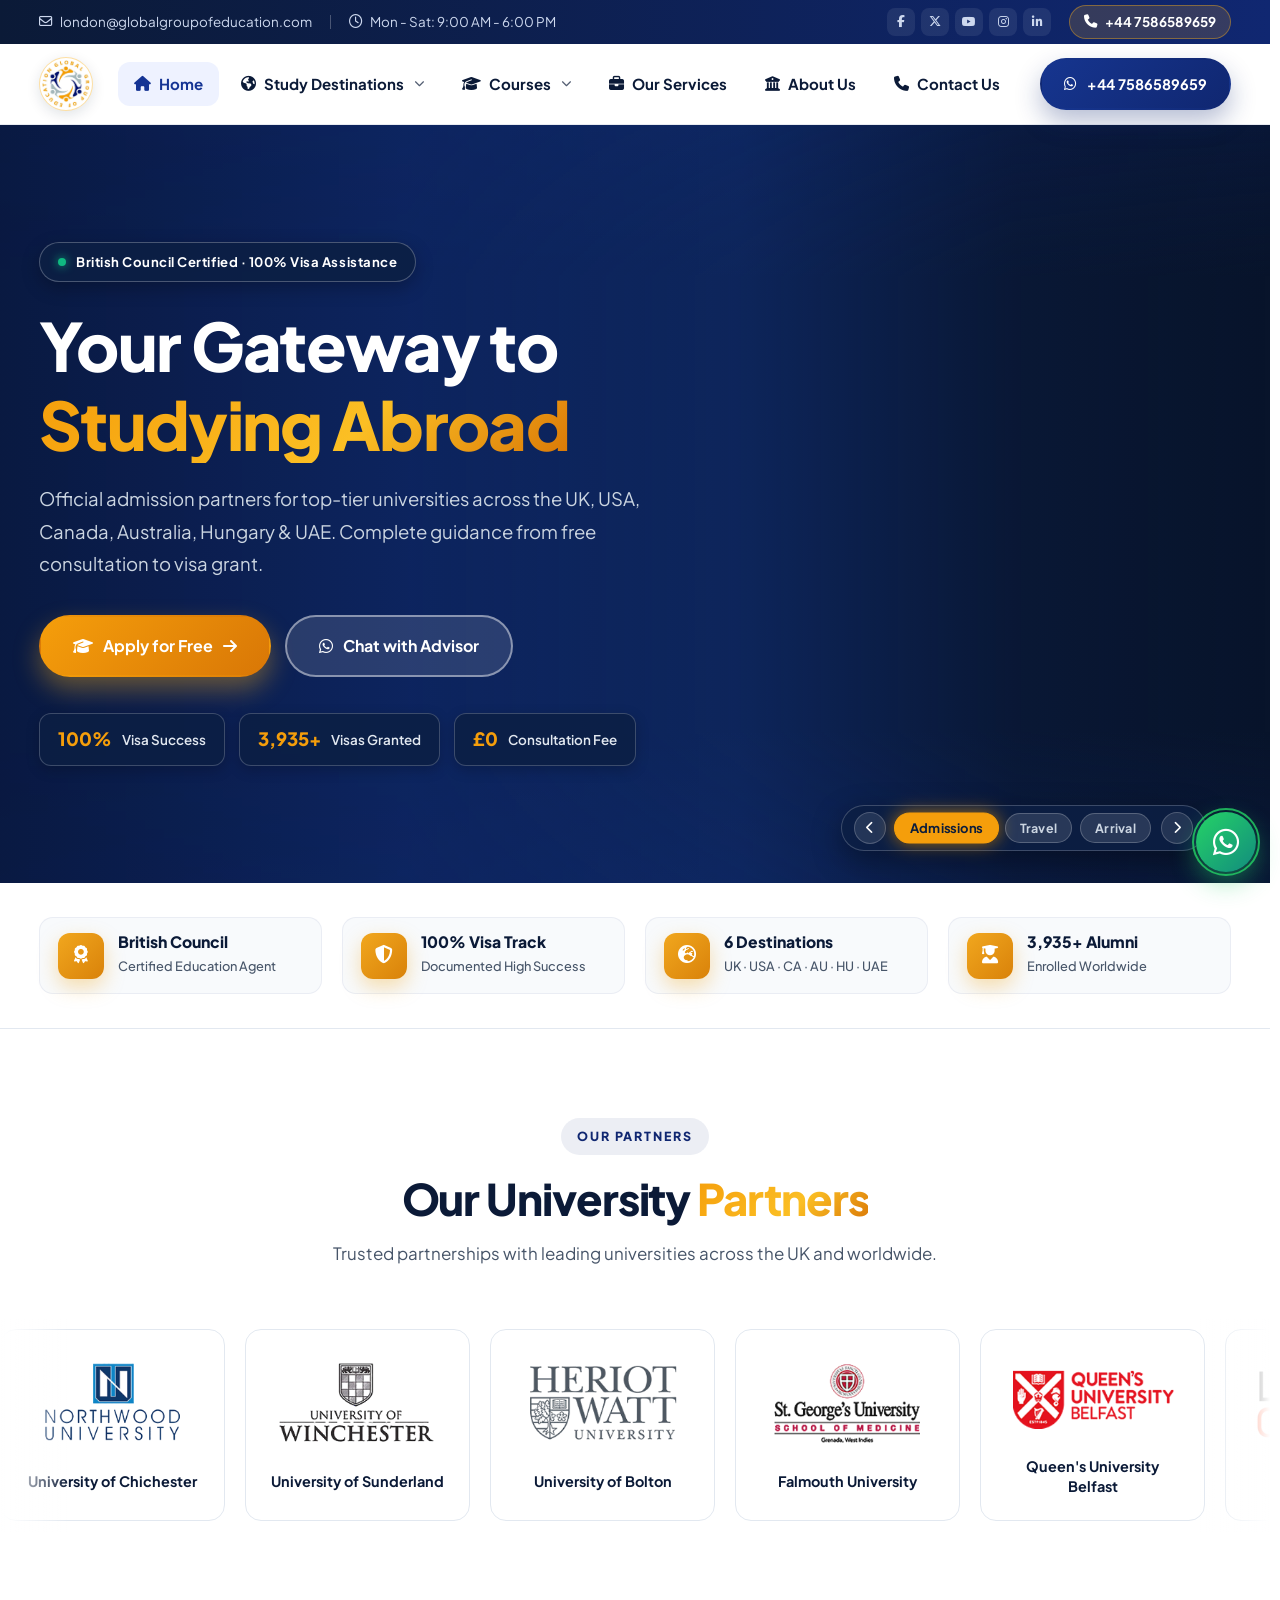
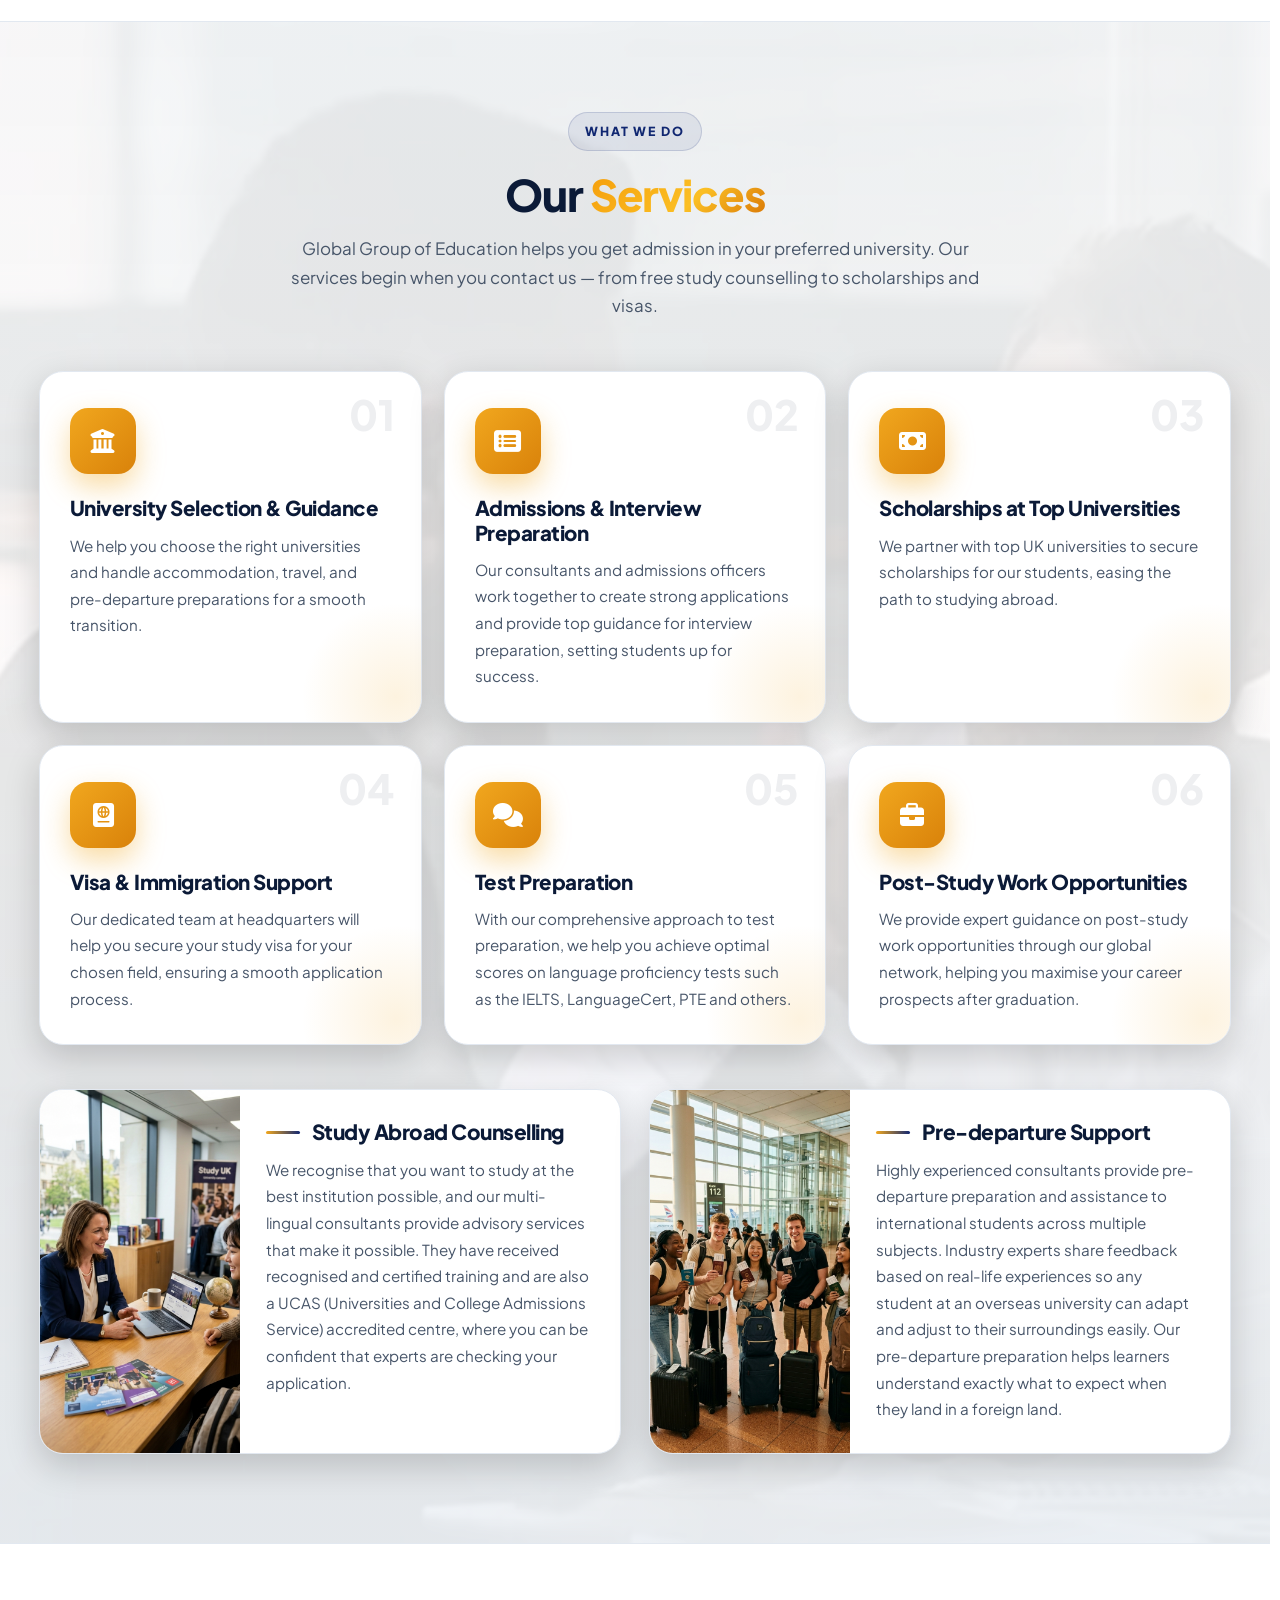
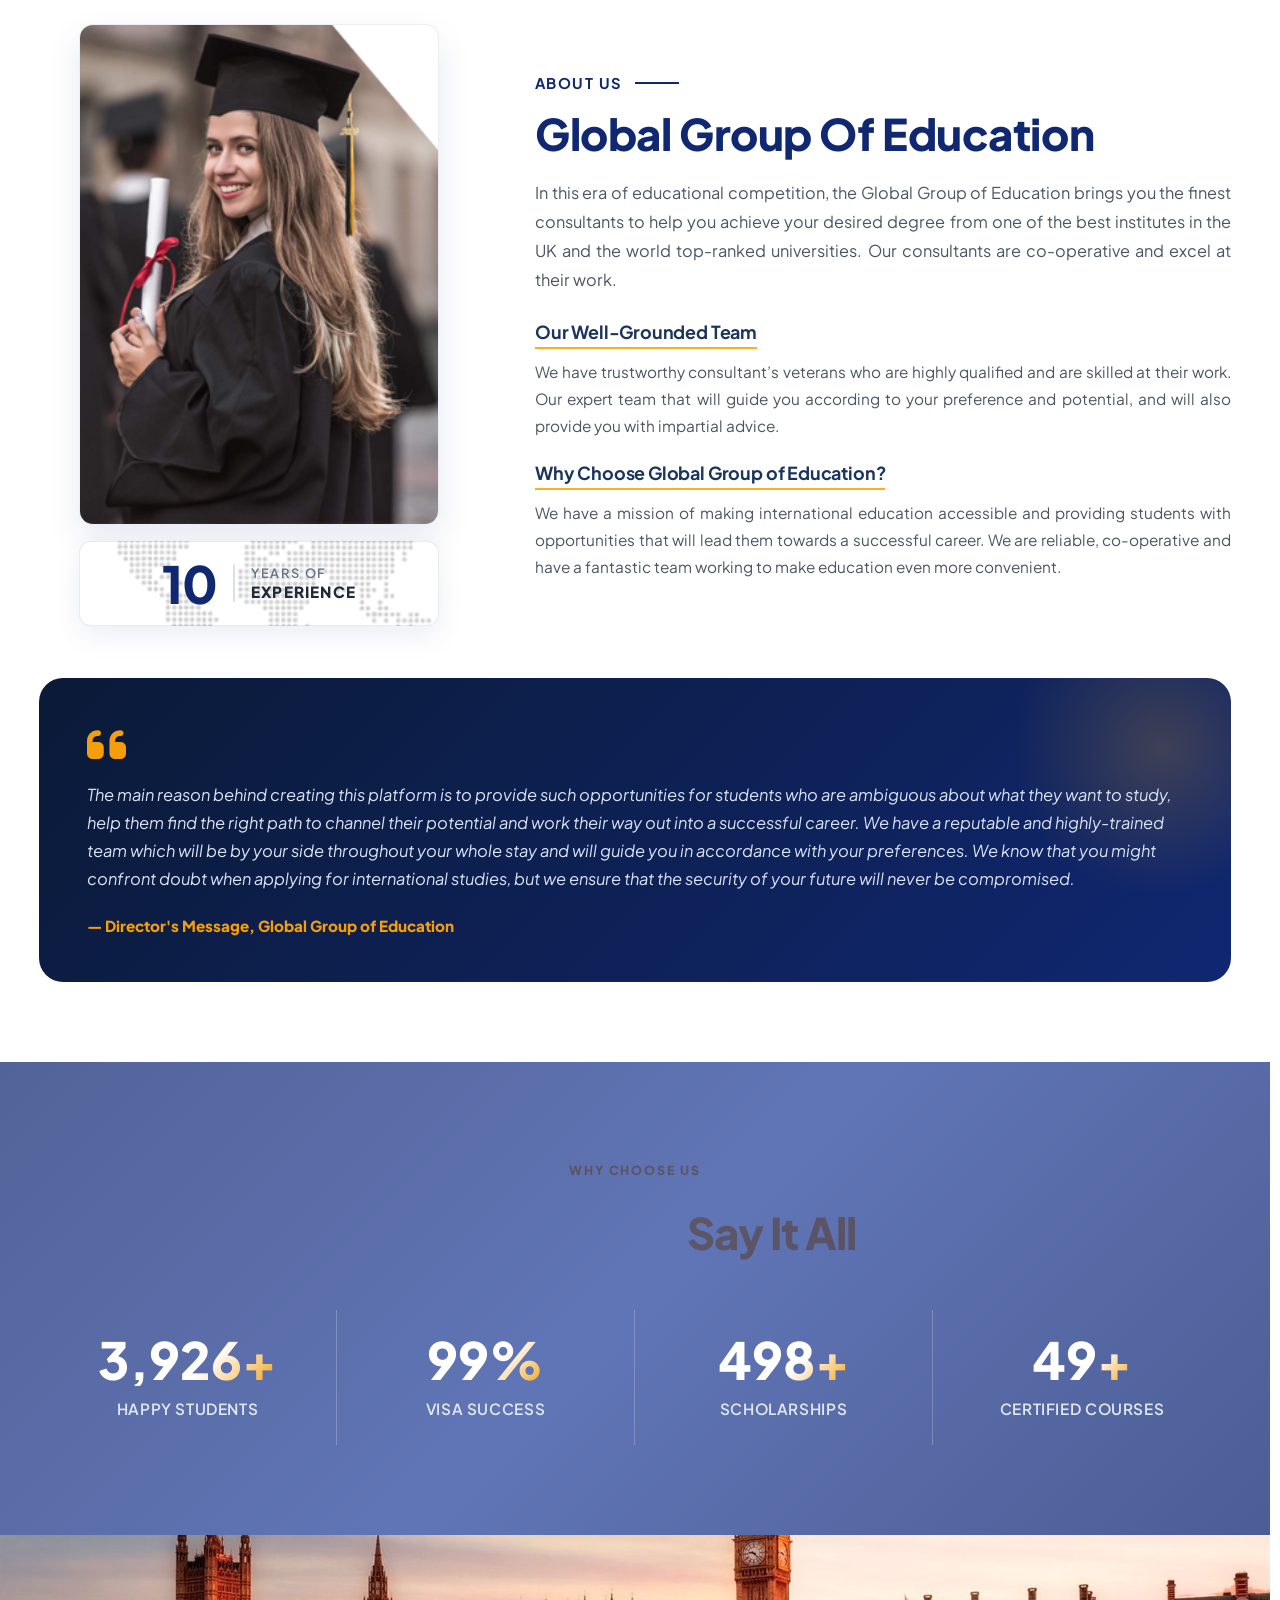
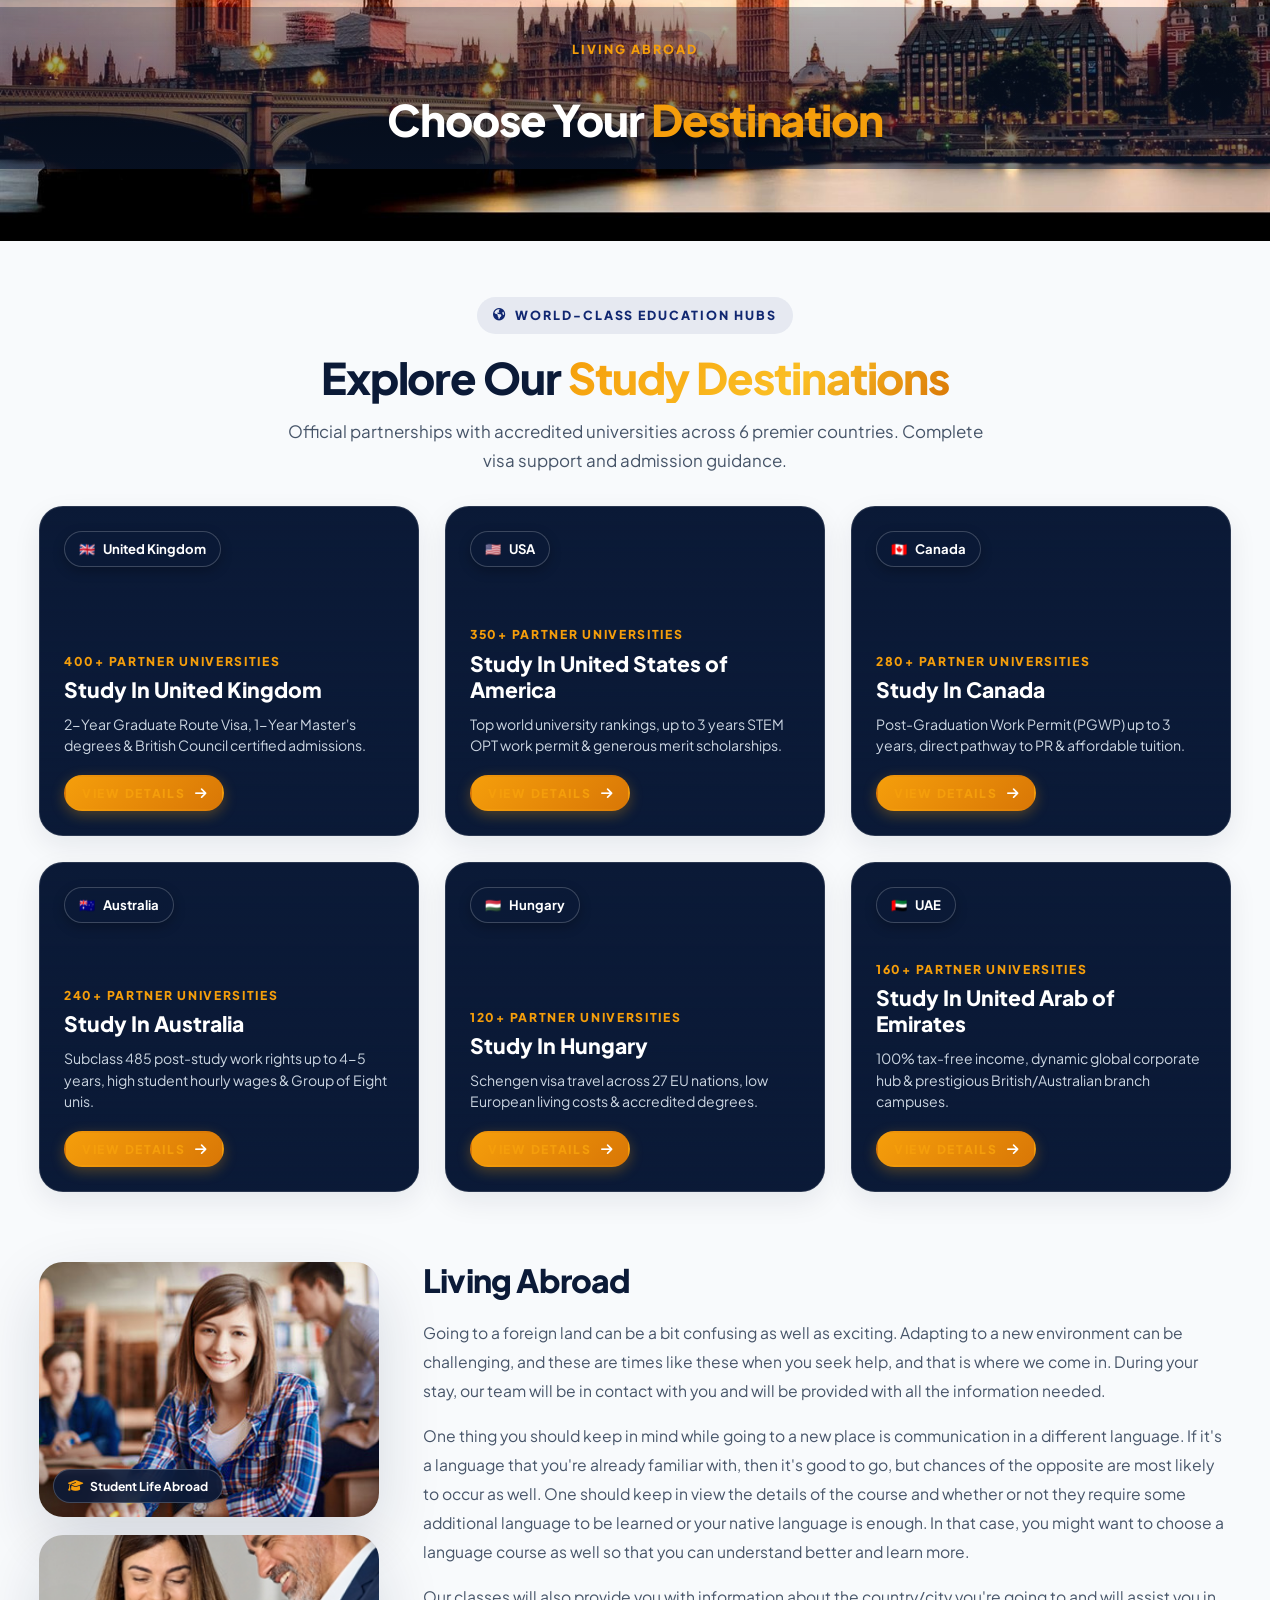
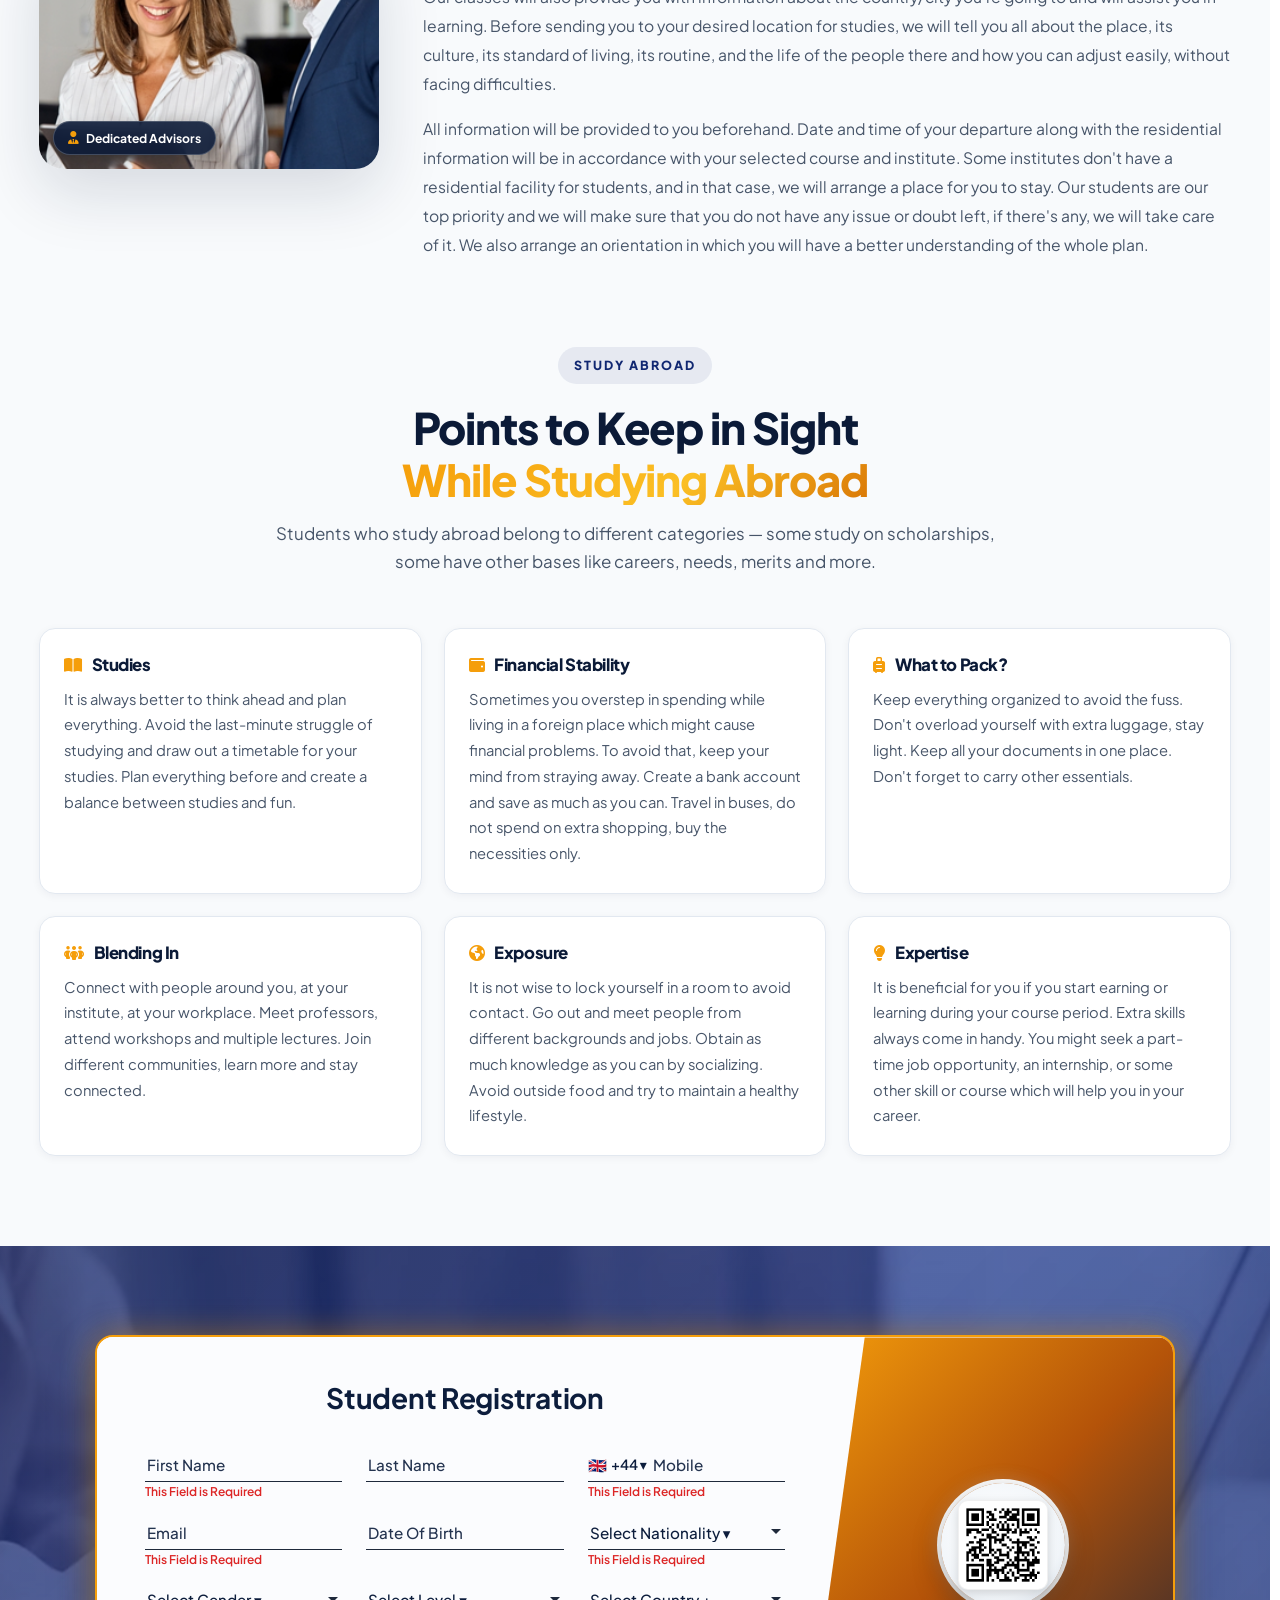
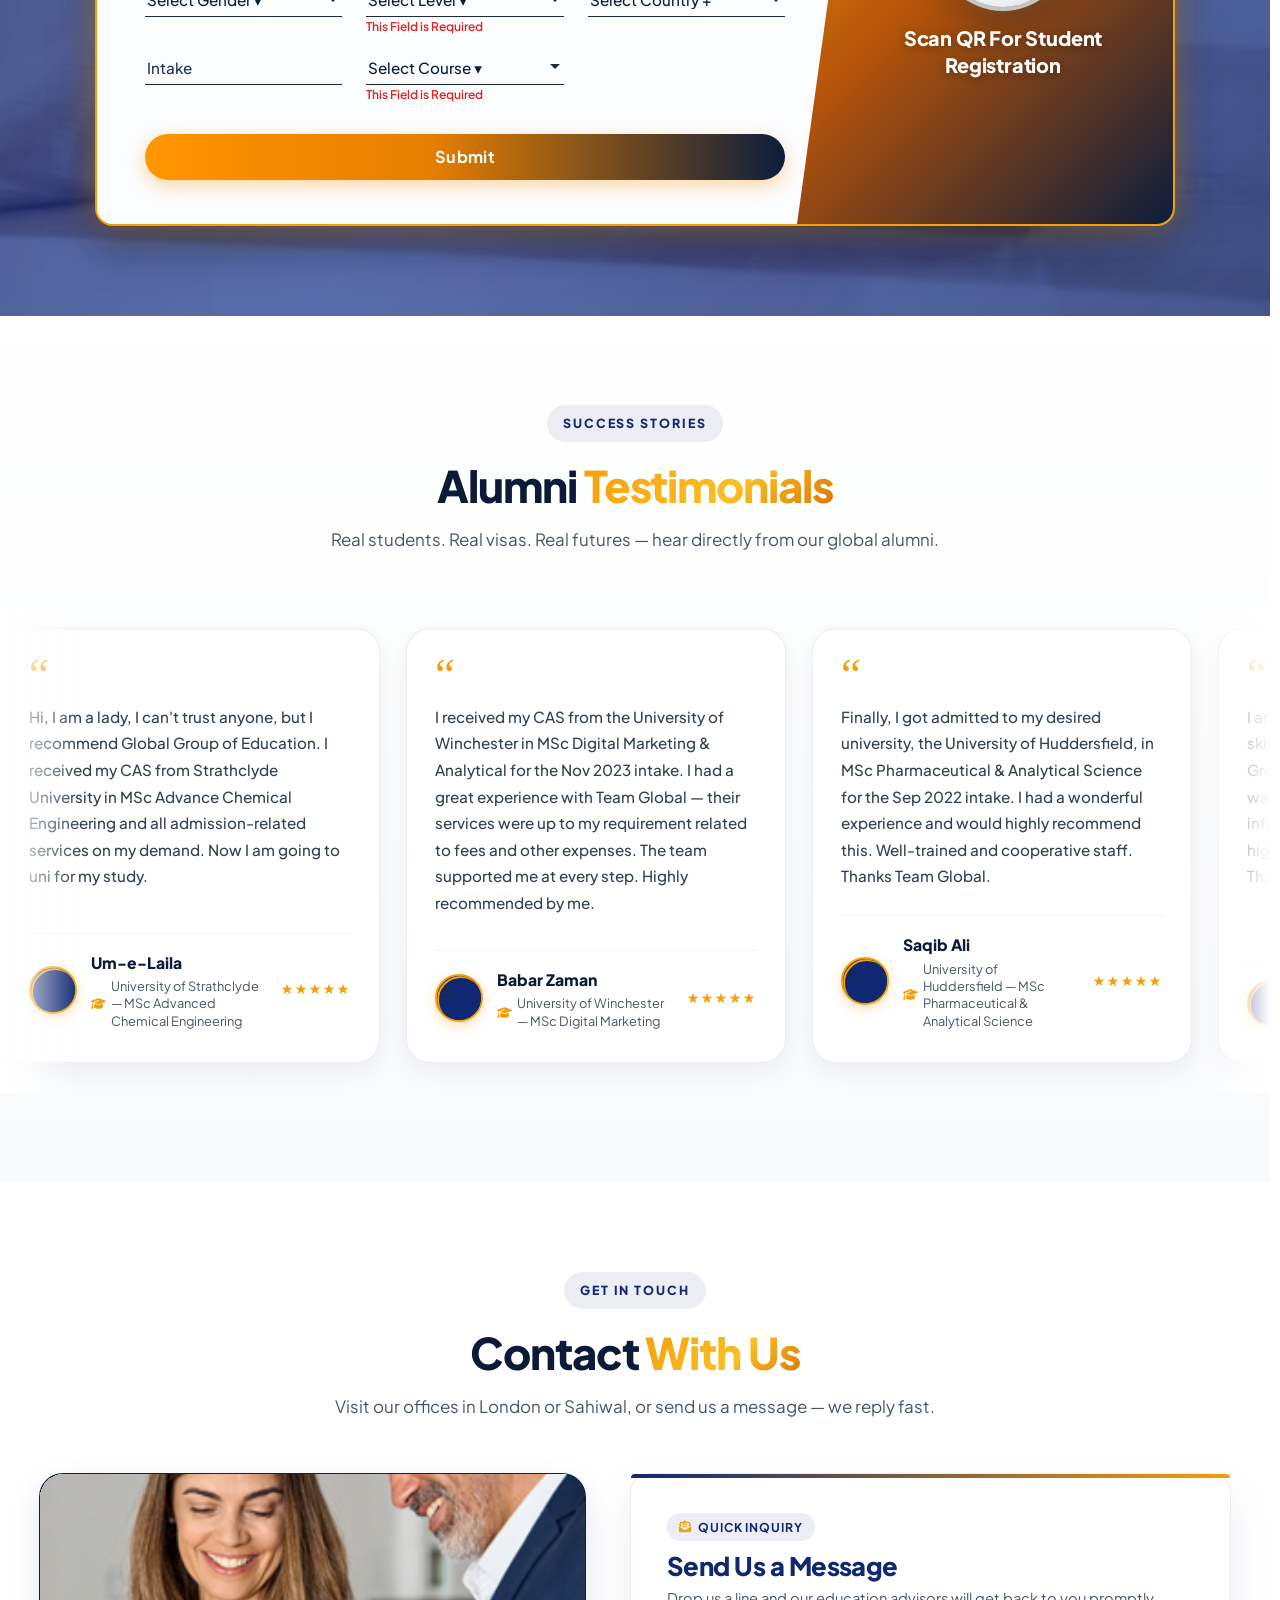
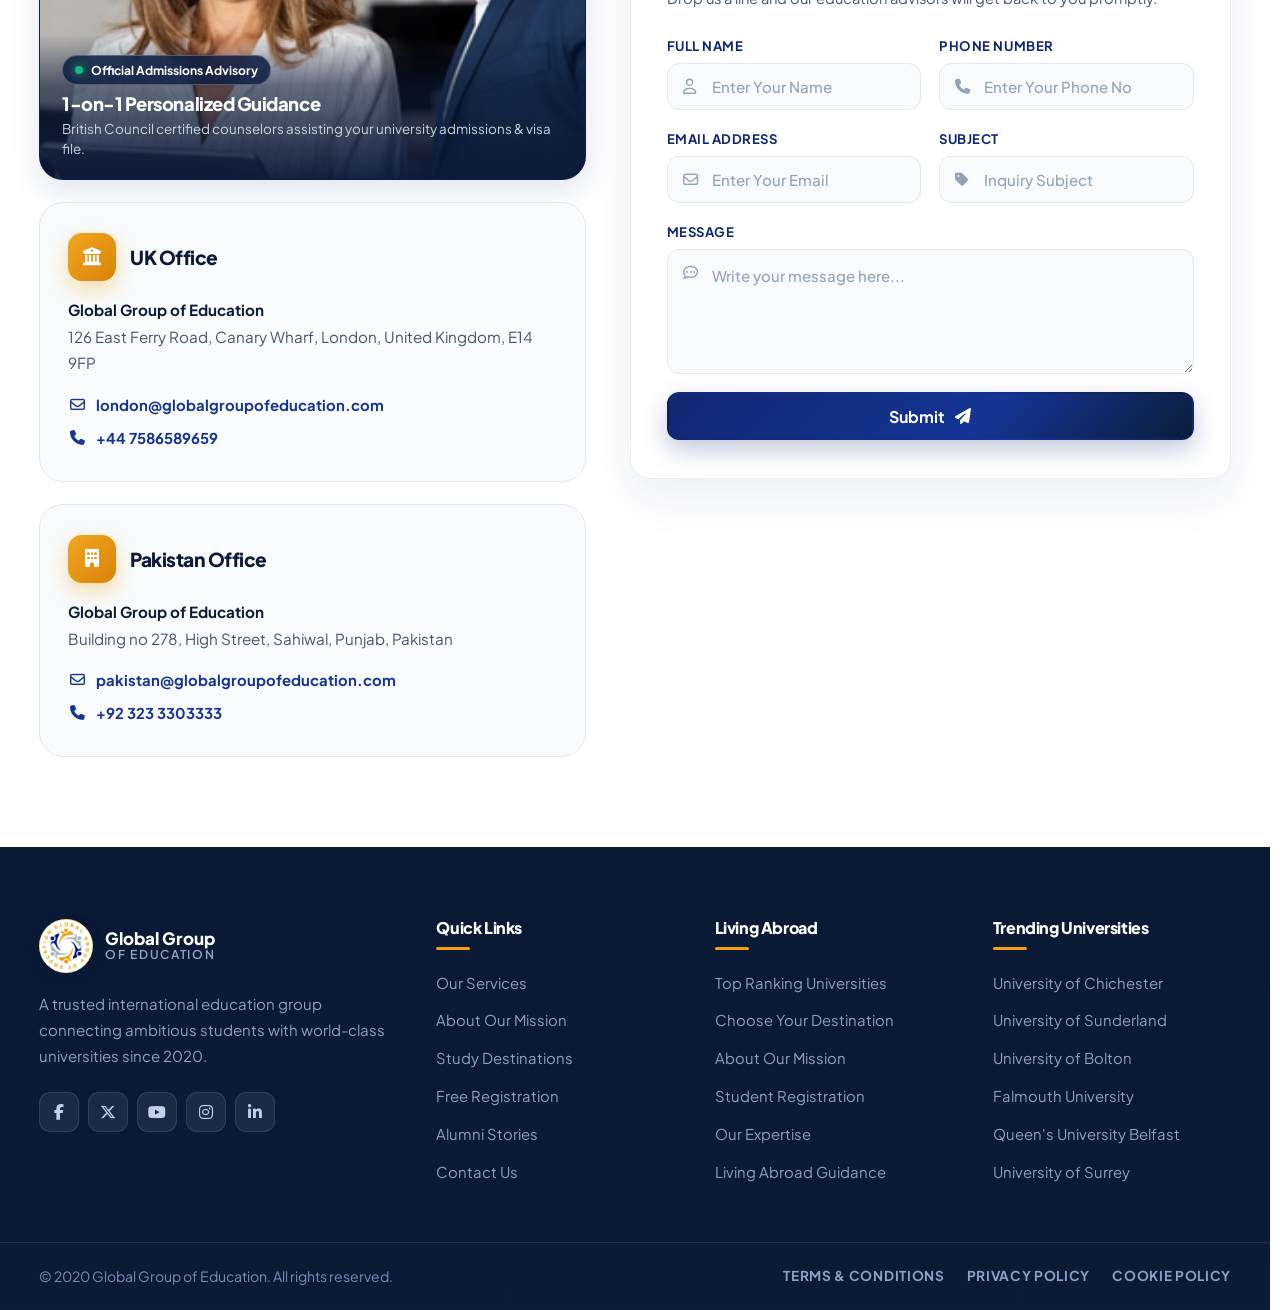
==== commit 655630e9: "Add relevant advising image to Our Services, remove text next to logo, and apply vibrant royal blue " ====
--- a/index.html
+++ b/index.html
@@ -23,7 +23,7 @@
   <link rel="preload" as="image"
     href="https://images.unsplash.com/photo-1523050854058-8df90110c9f1?auto=format&fit=crop&w=1400&q=68"
     fetchpriority="high">
-  <link rel="stylesheet" href="css/style.css?v=165">
+  <link rel="stylesheet" href="css/style.css?v=166">
   <style>
     /* Guaranteed instant visibility & live 1:1 real-time smooth scrolling */
     html {
@@ -84,12 +84,8 @@
   <!-- ================= HEADER ================= -->
   <header class="header" id="header">
     <div class="container header__inner">
-      <a href="#home" class="logo">
-        <img src="assets/logo.png" alt="Global Group of Education" class="logo__img" width="46" height="46">
-        <span class="logo__text">
-          <strong>Global Group</strong>
-          <small>of Education</small>
-        </span>
+      <a href="#home" class="logo" aria-label="Global Group of Education Home">
+        <img src="assets/logo.png" alt="Global Group of Education" class="logo__img" width="52" height="52">
       </a>
 
       <!-- Nav Backdrop Overlay (Mobile) -->
@@ -98,12 +94,8 @@
       <nav class="nav" id="nav" aria-label="Main Navigation">
         <!-- Mobile Drawer Head -->
         <div class="nav__drawer-head">
-          <a href="#home" class="logo">
-            <img src="assets/logo.png" alt="Global Group of Education" class="logo__img" width="40" height="40">
-            <span class="logo__text">
-              <strong>Global Group</strong>
-              <small>of Education</small>
-            </span>
+          <a href="#home" class="logo" aria-label="Global Group of Education Home">
+            <img src="assets/logo.png" alt="Global Group of Education" class="logo__img" width="46" height="46">
           </a>
           <button class="nav__close-btn" id="navCloseBtn" aria-label="Close navigation menu">
             <i class="fa-solid fa-xmark"></i>
--- a/css/style.css
+++ b/css/style.css
@@ -141,7 +141,7 @@
 
 .logo{display:flex;align-items:center;gap:12px;text-decoration:none}
 .logo__img{
-  width:48px;height:48px;object-fit:contain;border-radius:50%;display:block;flex-shrink:0;
+  width:54px;height:54px;object-fit:contain;border-radius:50%;display:block;flex-shrink:0;
   background:#fff;padding:2px;border:1.5px solid rgba(251,176,25,.4);
   box-shadow:0 4px 14px rgba(12,29,60,.12);transition:transform .3s ease,border-color .3s ease,box-shadow .3s ease;
 }
@@ -286,9 +286,19 @@
 .hero__overlay{
   position:absolute;inset:0;
   /* Image 1 exact shade: directional dark cinematic vignette on left for clear text, 100% natural video on right with zero blue tint */
+  /* Vibrant Royal Navy-to-Cobalt Blue Gradient Shade behind headline that smoothly fades to crystal-clear video on the right */
   background:
-    linear-gradient(90deg, rgba(6, 14, 32, 0.90) 0%, rgba(8, 18, 42, 0.76) 34%, rgba(10, 24, 52, 0.38) 60%, rgba(10, 24, 52, 0.08) 82%, transparent 100%),
-    linear-gradient(180deg, rgba(4, 10, 24, 0.45) 0%, transparent 20%, transparent 80%, rgba(4, 10, 24, 0.40) 100%);
+    linear-gradient(90deg, 
+      rgba(10, 26, 68, 0.90) 0%, 
+      rgba(14, 40, 106, 0.82) 32%, 
+      rgba(20, 58, 148, 0.46) 58%, 
+      rgba(20, 58, 148, 0.10) 80%, 
+      transparent 100%),
+    linear-gradient(180deg, 
+      rgba(10, 26, 68, 0.45) 0%, 
+      transparent 20%, 
+      transparent 80%, 
+      rgba(10, 26, 68, 0.40) 100%);
   z-index:2;
 }
 
@@ -1500,8 +1510,10 @@
    ============================================================ */
 .services{
   position:relative;
-  background:var(--bg-soft, #f8fafc);
-  background:linear-gradient(180deg, #f8fafc 0%, #ffffff 50%, #f1f5f9 100%);
+  /* Clean & Luminous with Relevant Educational Advisory Background Image */
+  background:
+    linear-gradient(180deg, rgba(248, 250, 252, 0.92) 0%, rgba(255, 255, 255, 0.88) 50%, rgba(241, 245, 249, 0.94) 100%),
+    url('../assets/services-bg-poster.jpg') center/cover no-repeat;
   padding:var(--section-pad, clamp(70px,7vw,100px)) 0;
   border-top:1px solid var(--line, #e2e8f0);
   border-bottom:1px solid var(--line, #e2e8f0);
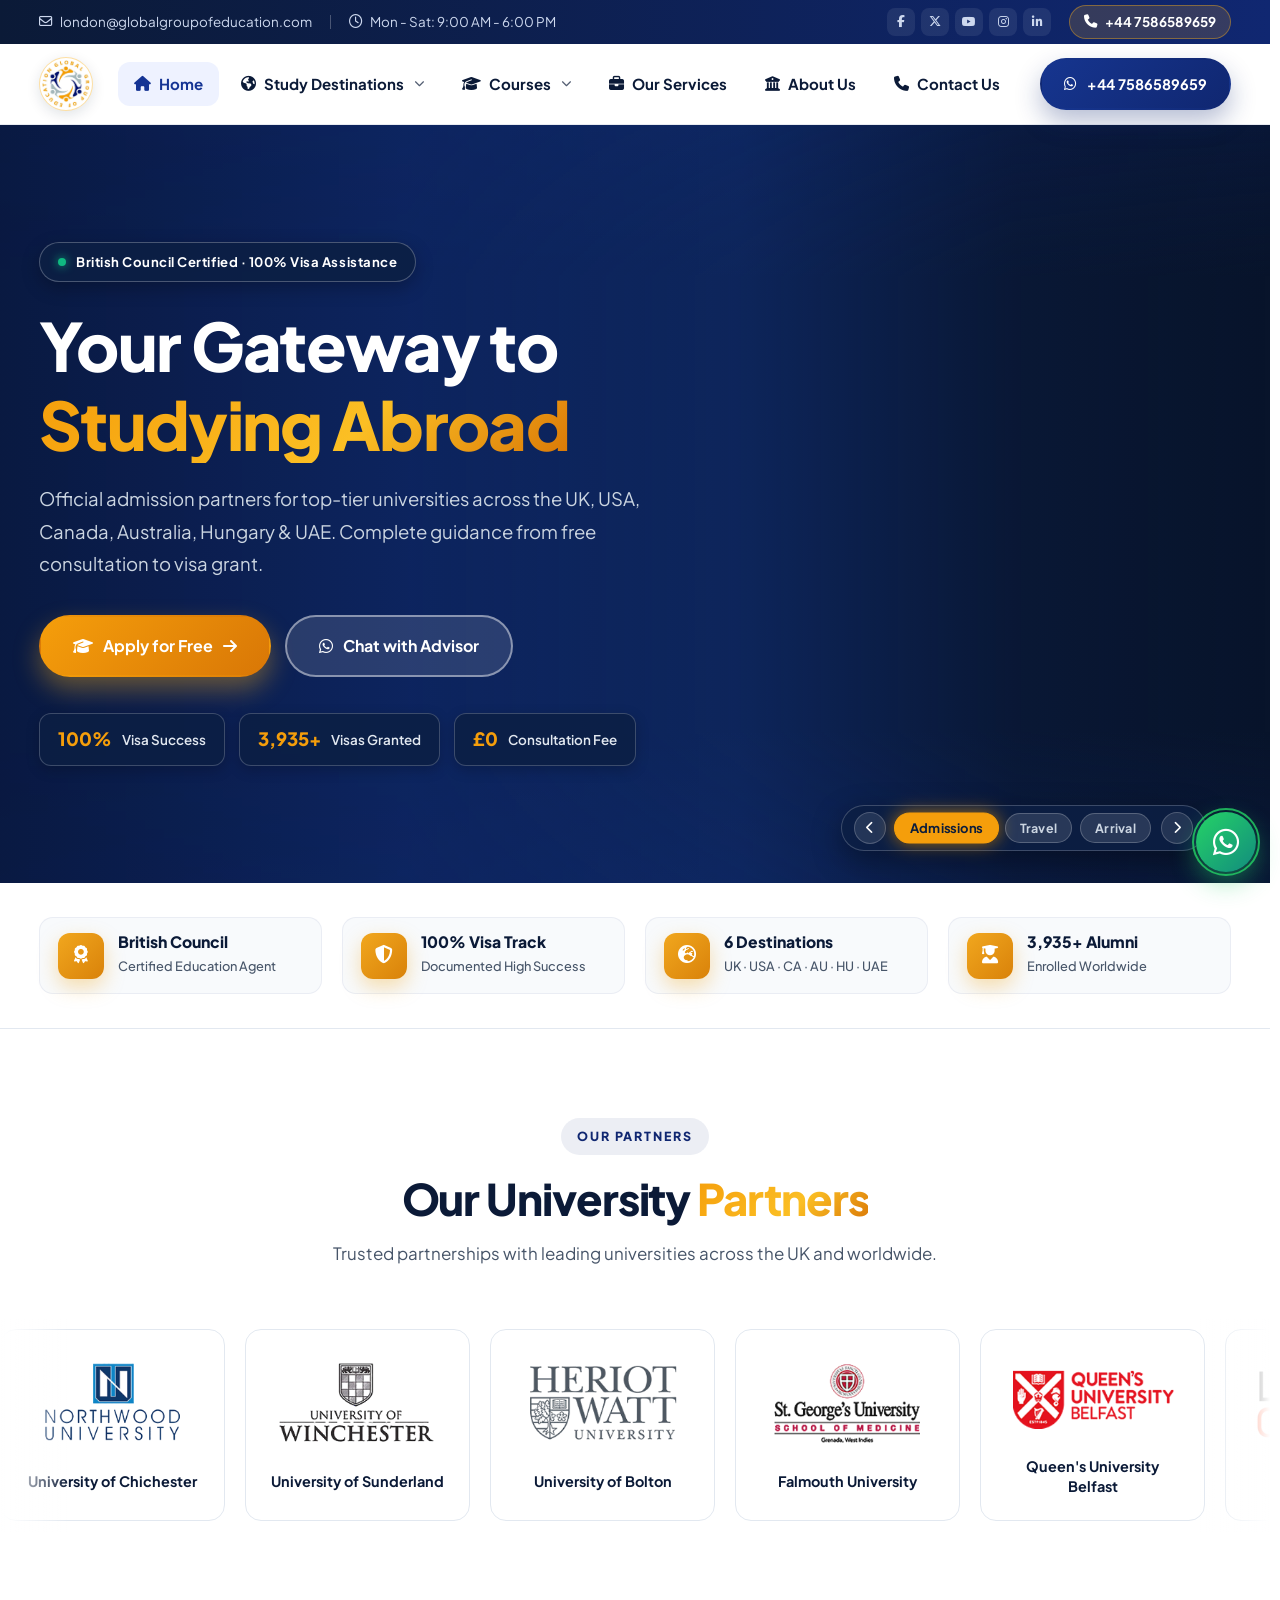
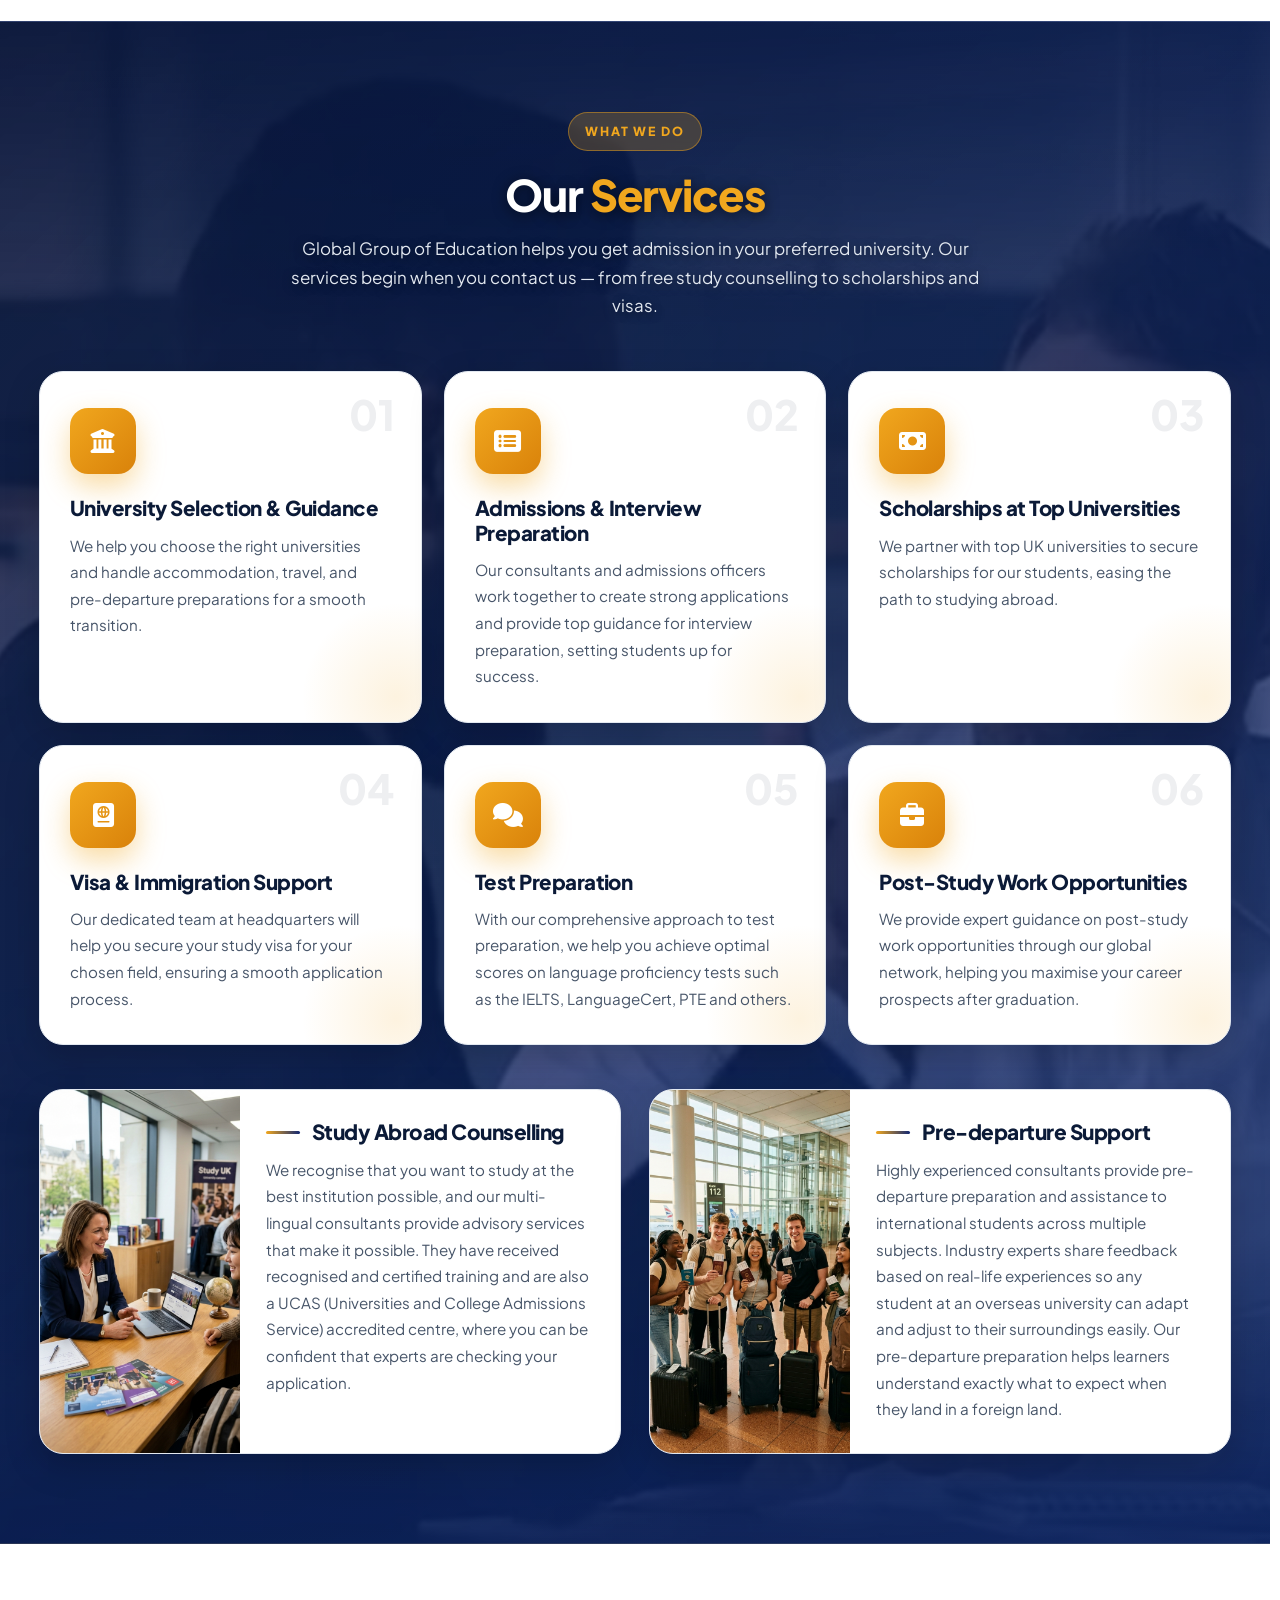
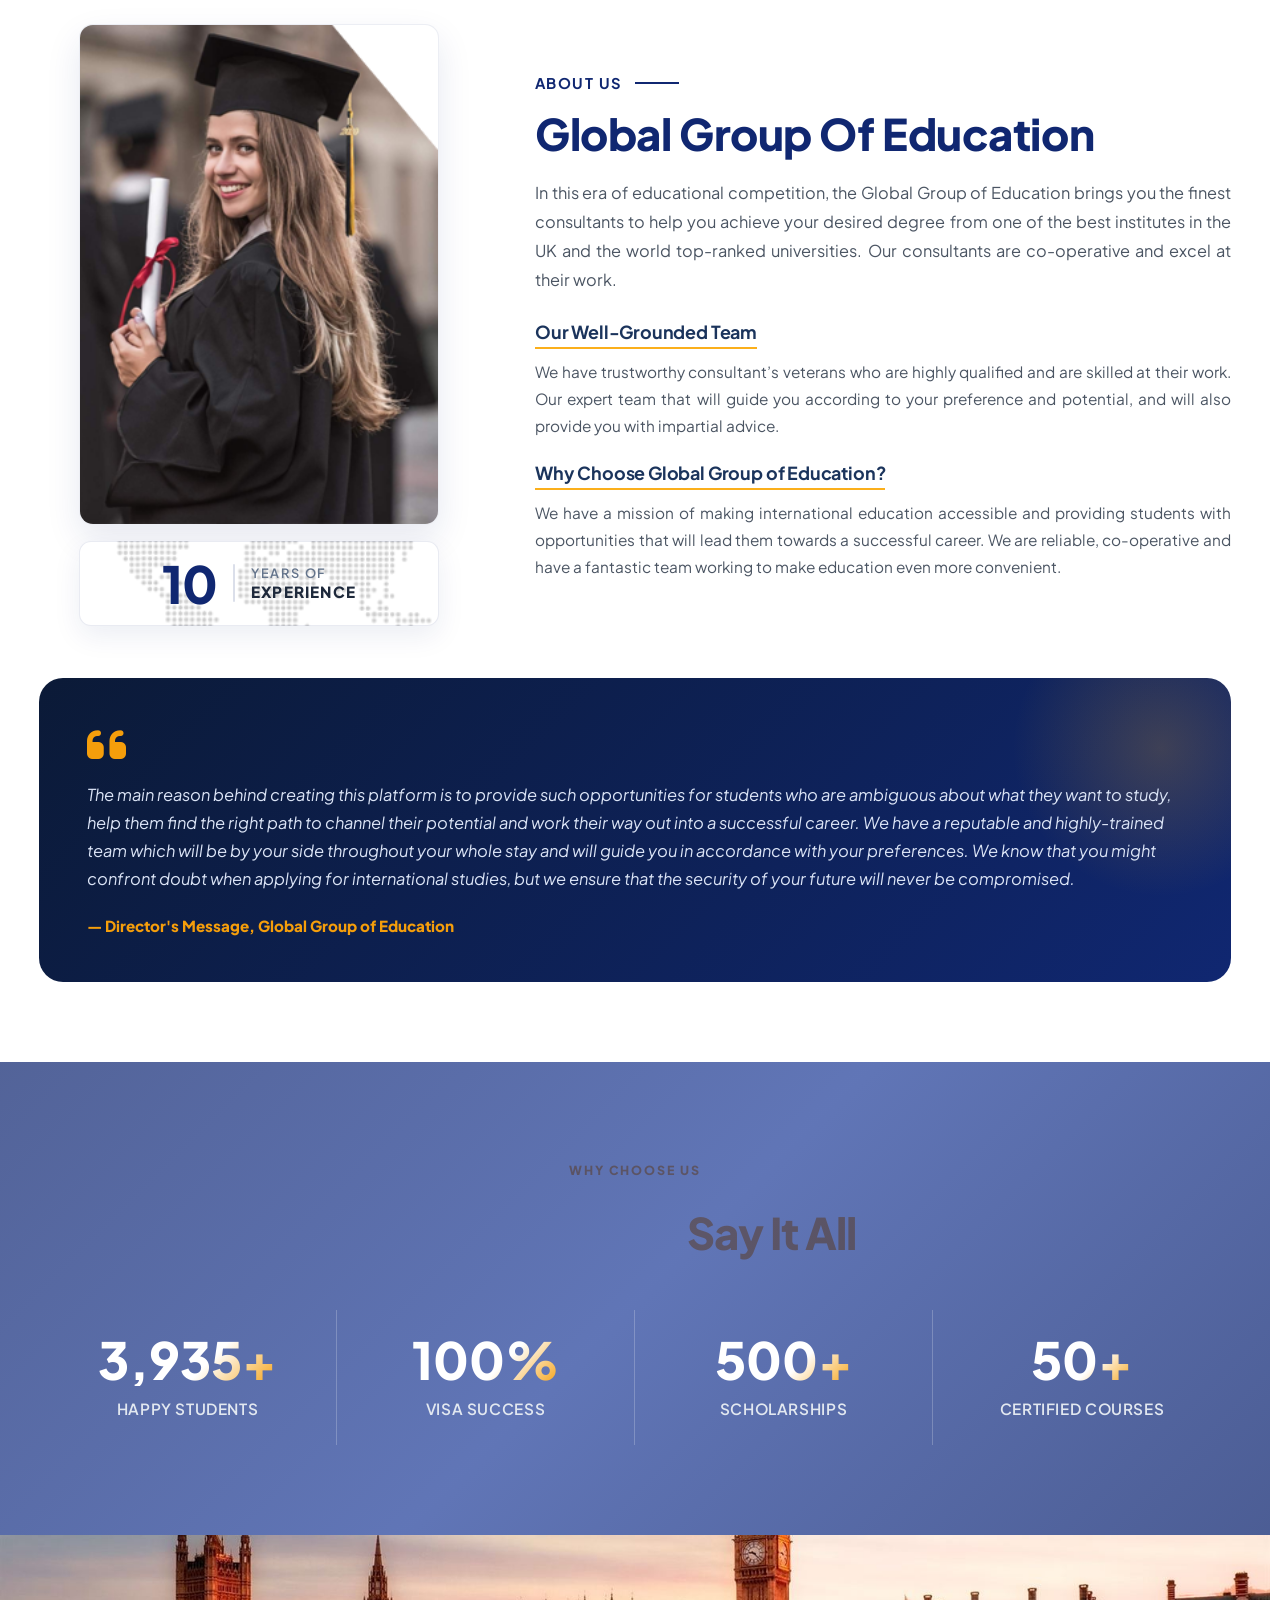
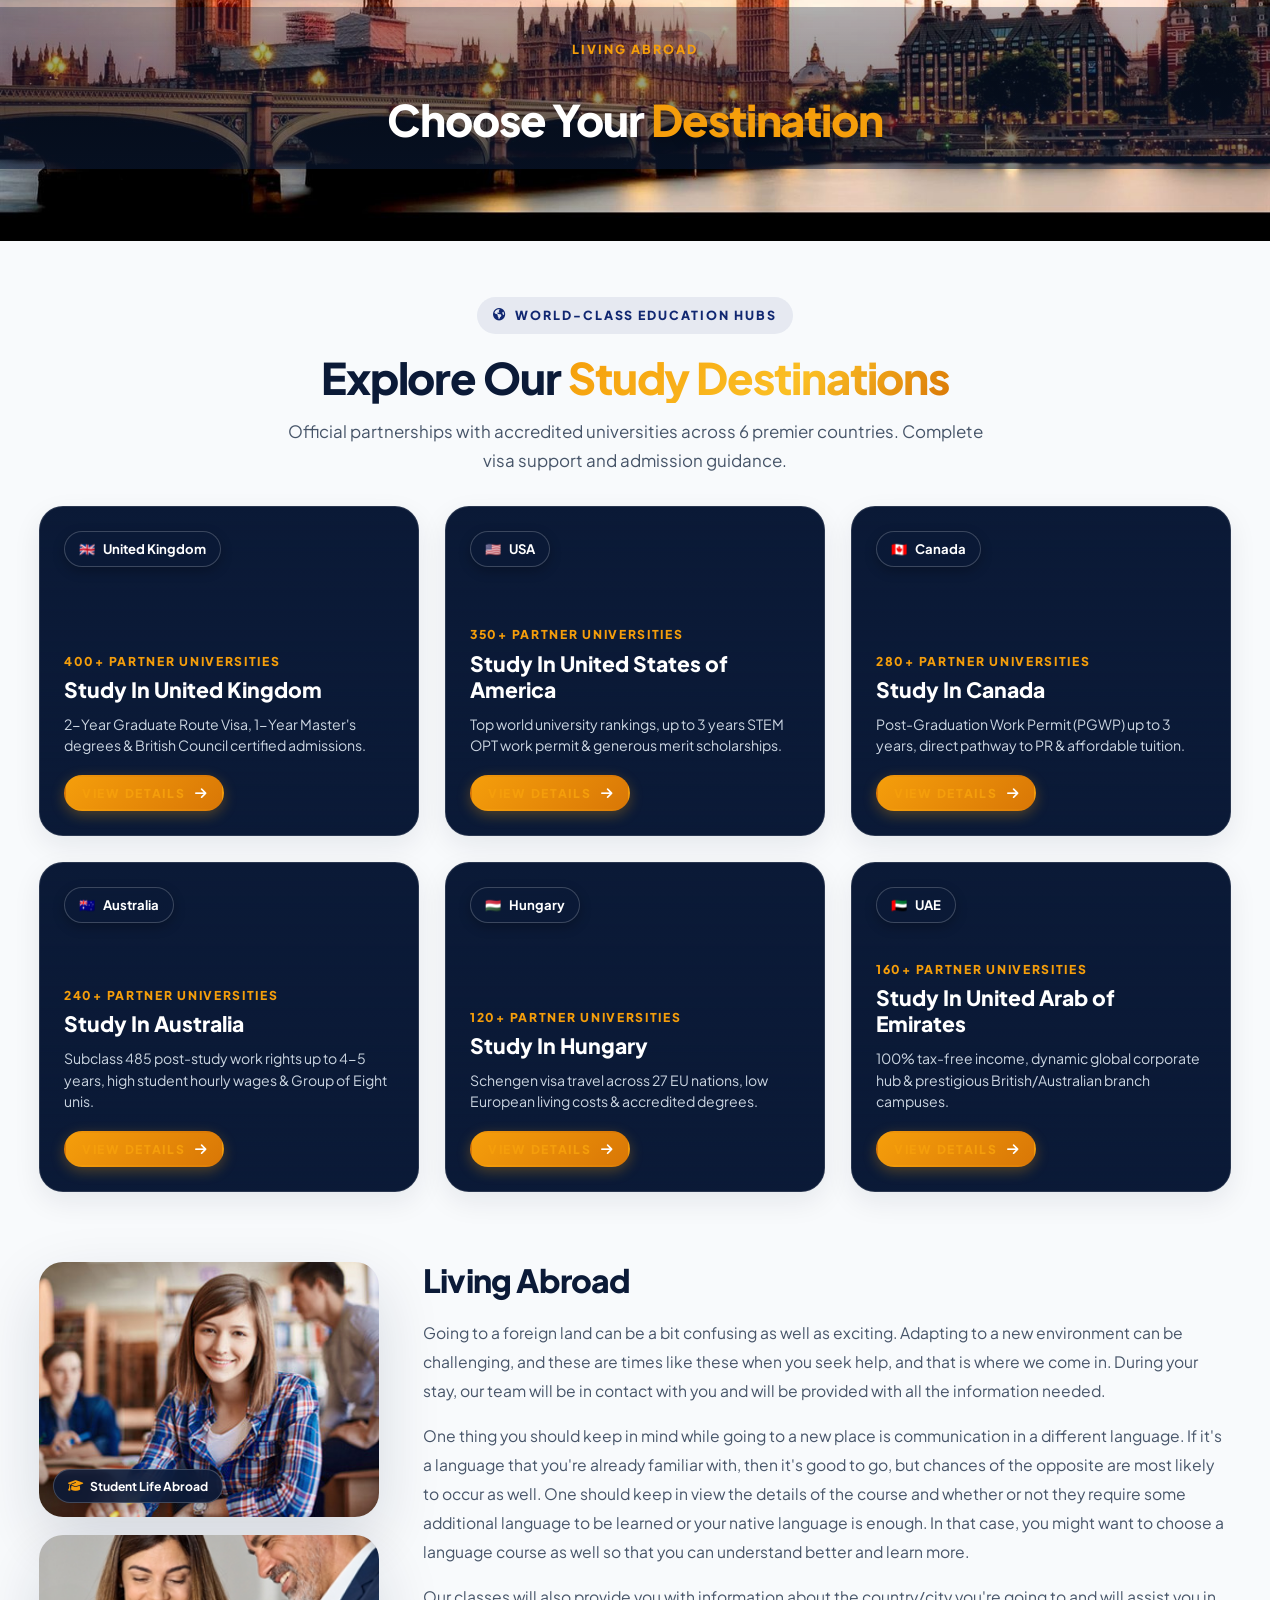
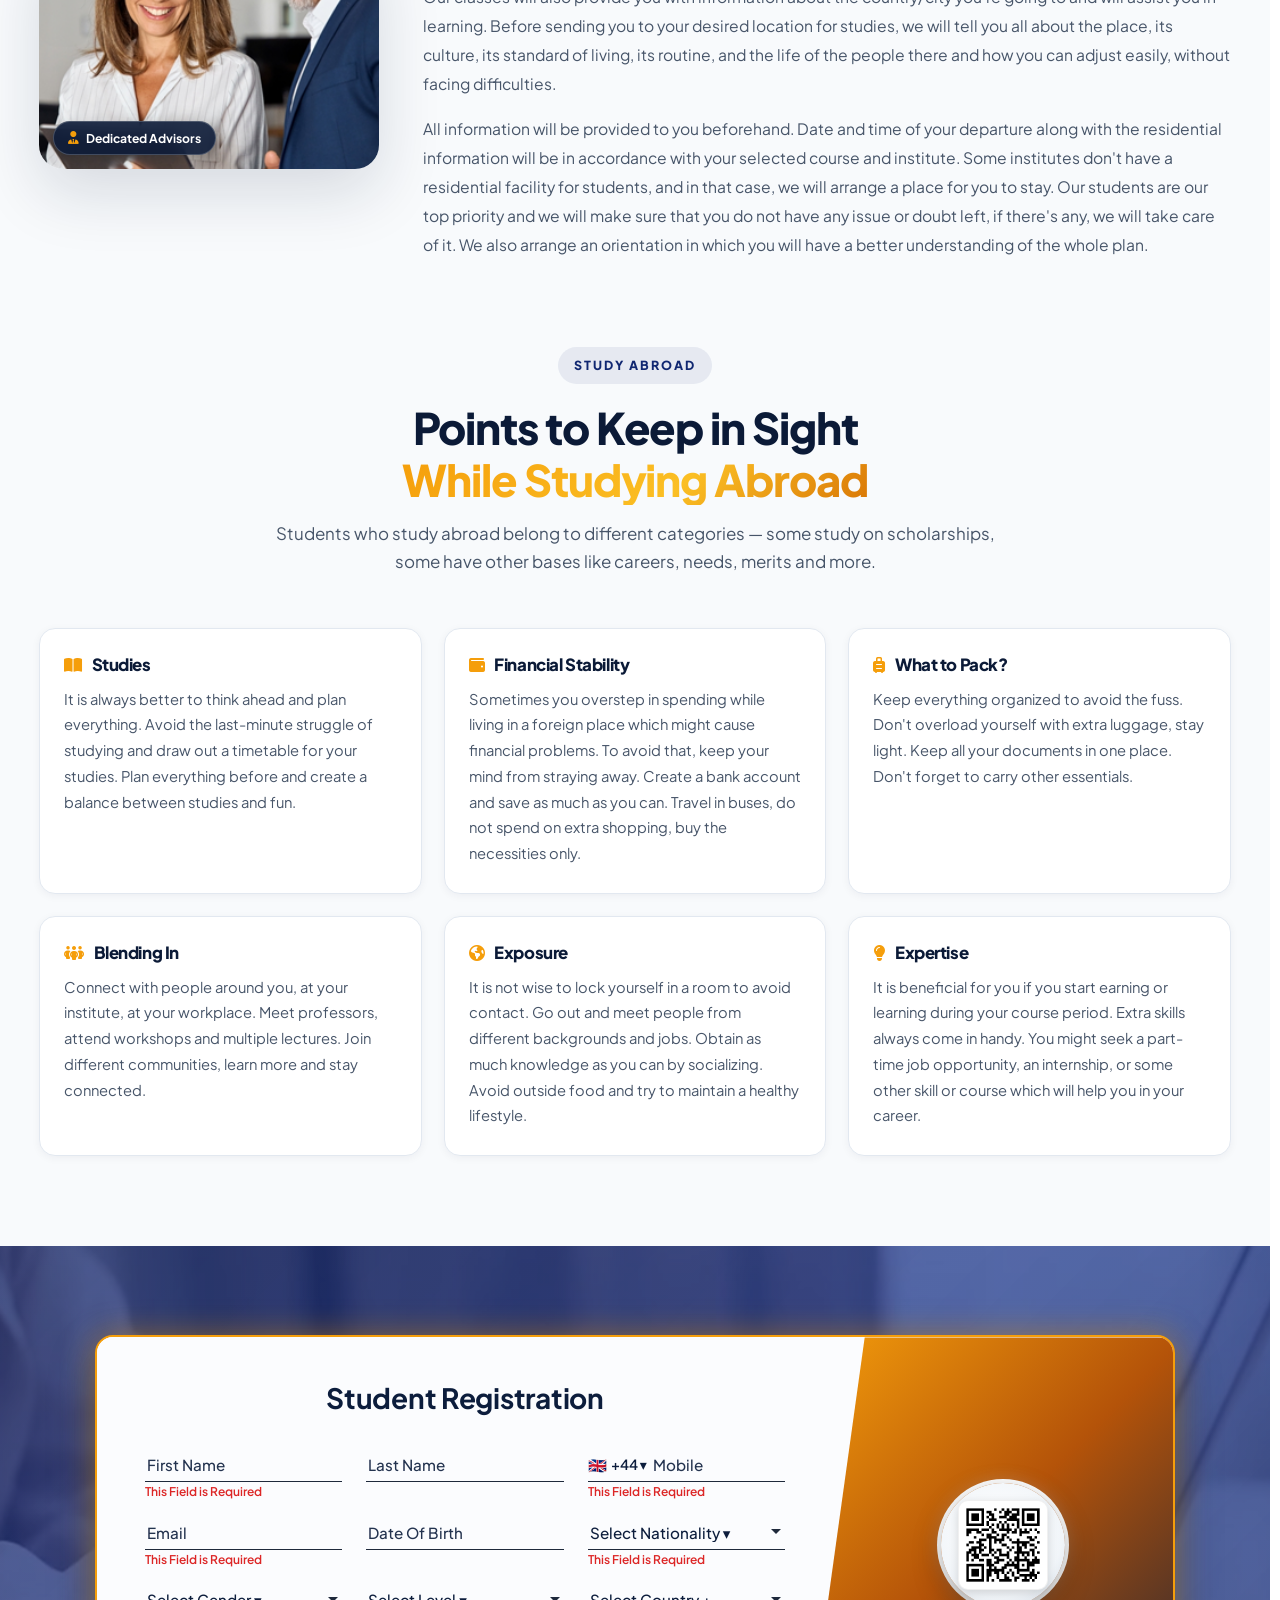
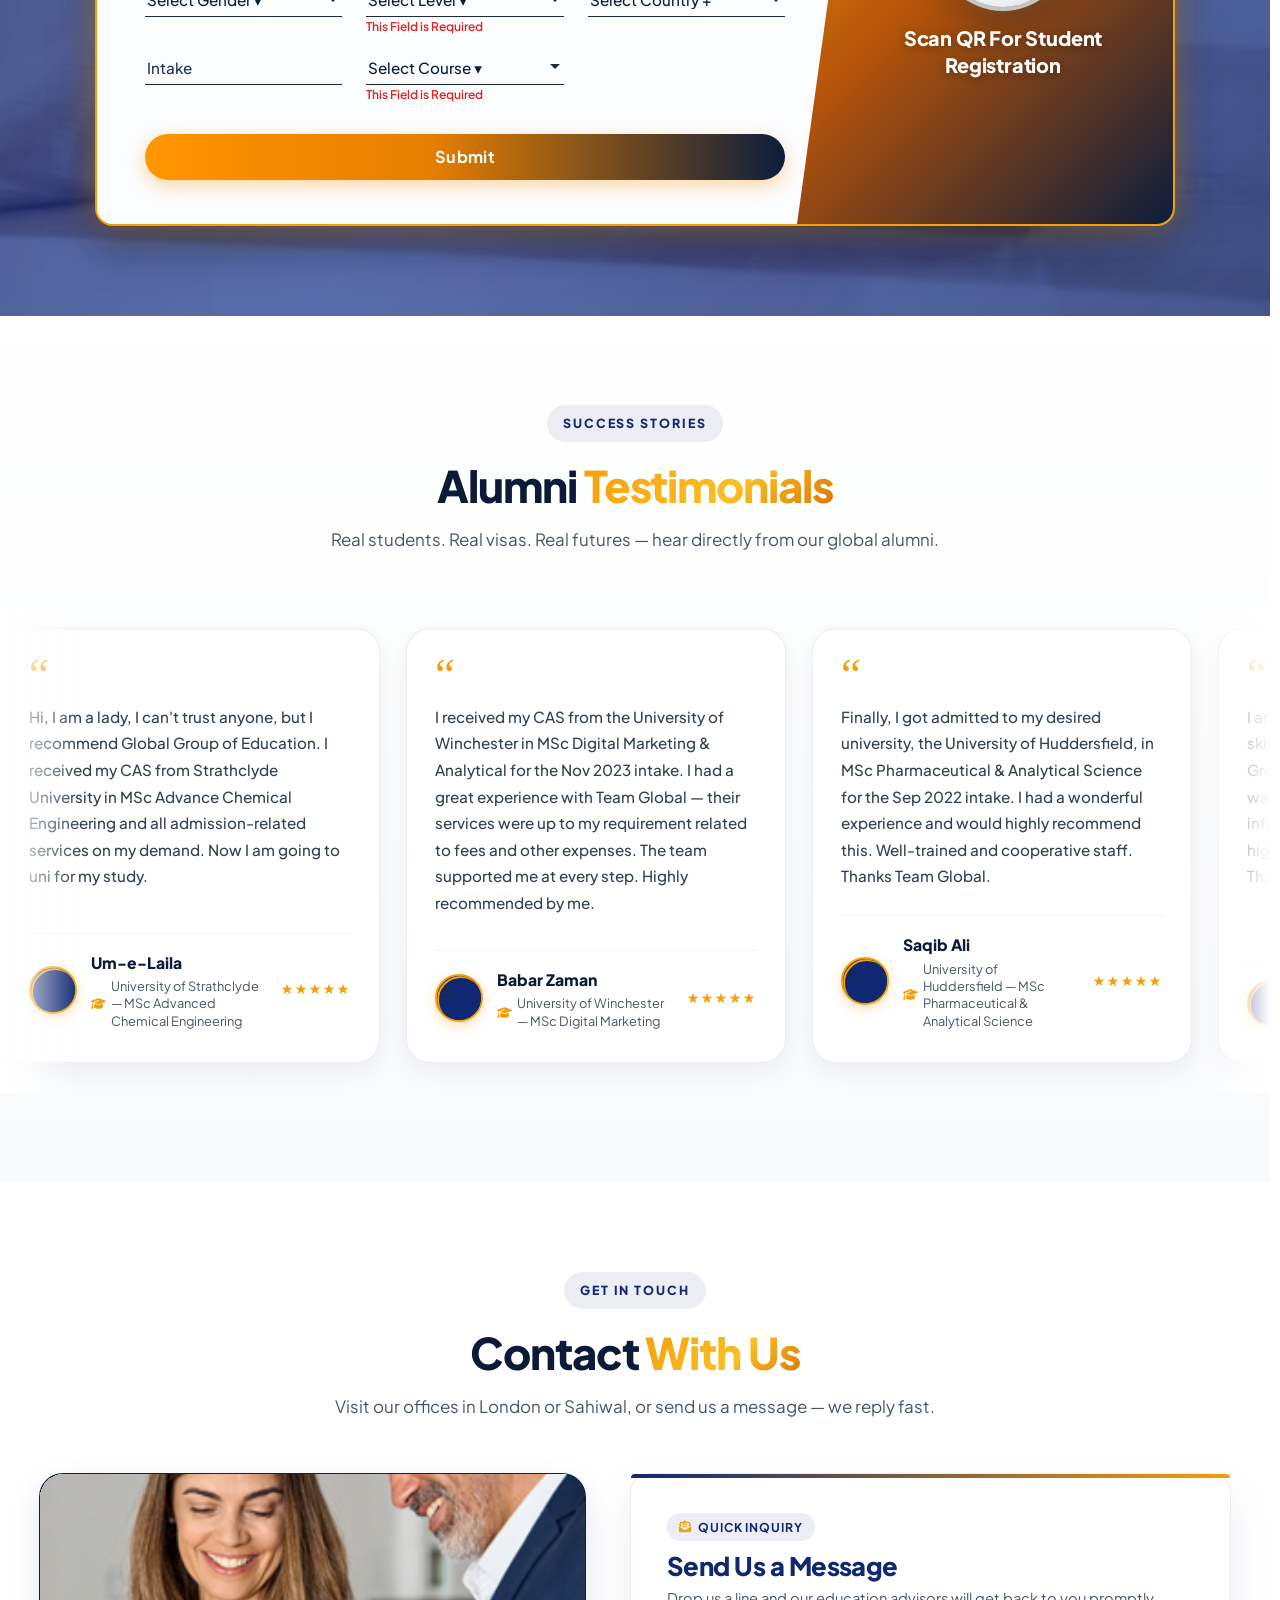
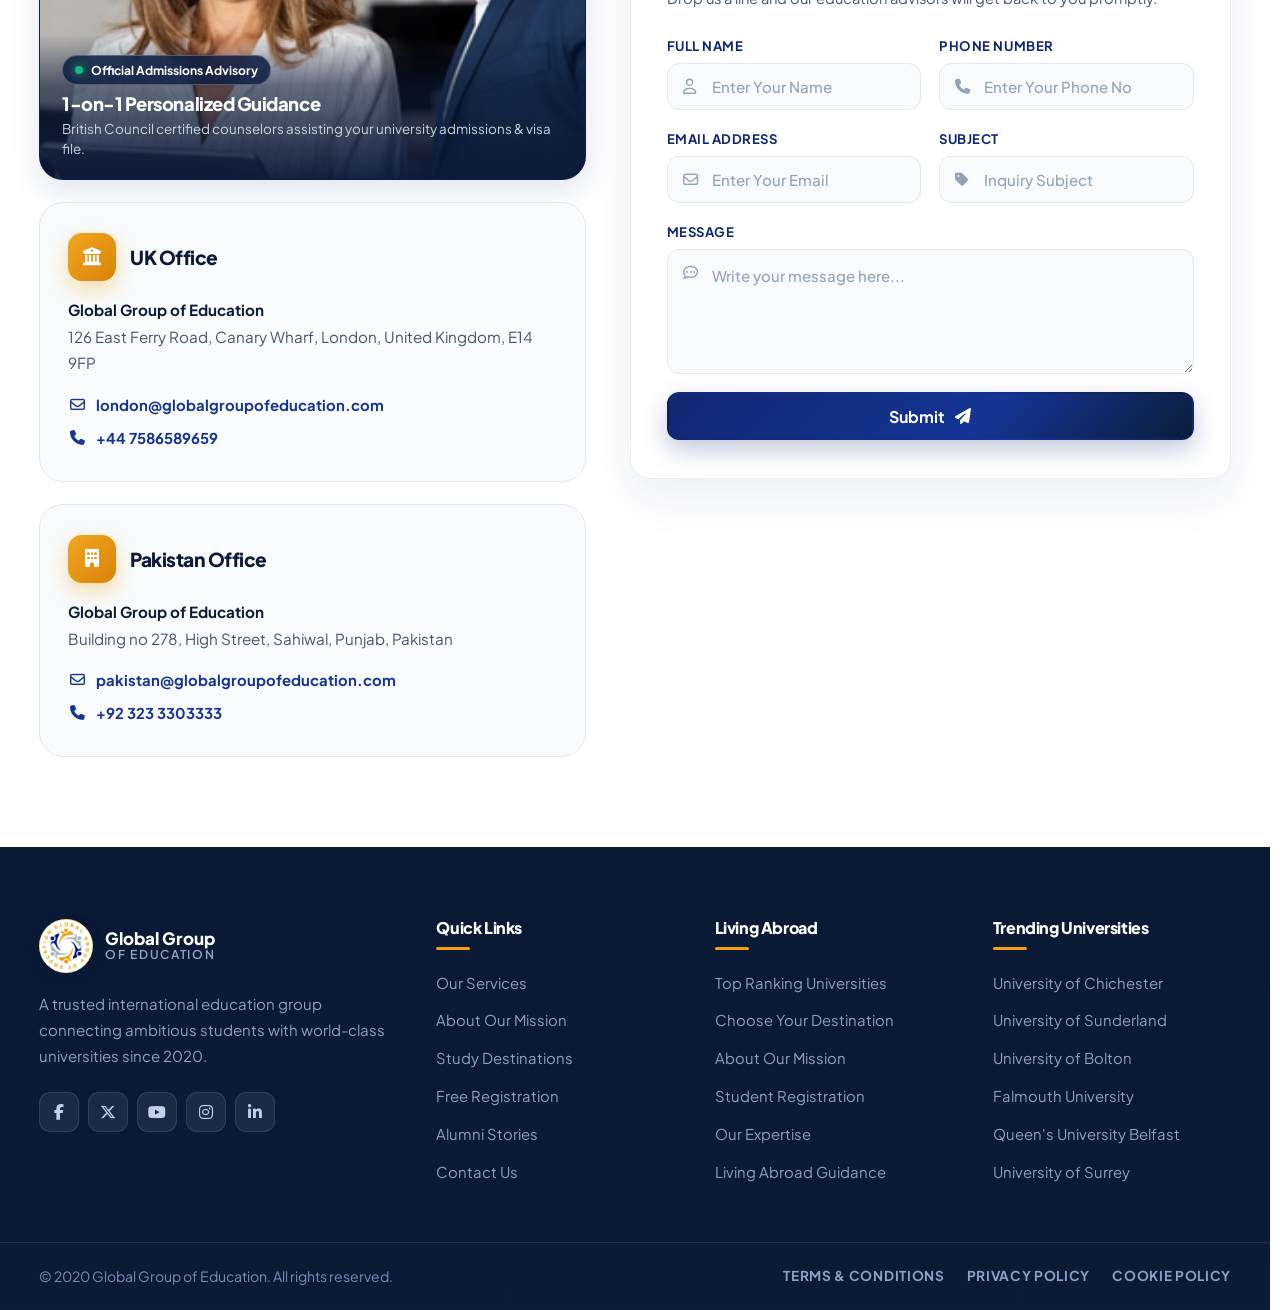
==== commit 72e7fa2c: "Apply 2nd-image Royal Navy gradient to Our Services with relevant background image, removing white w" ====
--- a/index.html
+++ b/index.html
@@ -23,7 +23,7 @@
   <link rel="preload" as="image"
     href="https://images.unsplash.com/photo-1523050854058-8df90110c9f1?auto=format&fit=crop&w=1400&q=68"
     fetchpriority="high">
-  <link rel="stylesheet" href="css/style.css?v=166">
+  <link rel="stylesheet" href="css/style.css?v=167">
   <style>
     /* Guaranteed instant visibility & live 1:1 real-time smooth scrolling */
     html {
--- a/css/style.css
+++ b/css/style.css
@@ -1506,45 +1506,70 @@
 }
 
 /* ============================================================
-   SERVICES (Clean & Bright Luxury Aesthetic)
+   SERVICES (2nd Image Royal Navy Gradient with Relevant Image)
    ============================================================ */
 .services{
   position:relative;
-  /* Clean & Luminous with Relevant Educational Advisory Background Image */
+  overflow:hidden;
+  background:#081434;
   background:
-    linear-gradient(180deg, rgba(248, 250, 252, 0.92) 0%, rgba(255, 255, 255, 0.88) 50%, rgba(241, 245, 249, 0.94) 100%),
+    linear-gradient(135deg, rgba(8, 22, 60, 0.86) 0%, rgba(12, 34, 92, 0.74) 50%, rgba(16, 46, 122, 0.65) 100%),
+    linear-gradient(180deg, rgba(6, 16, 42, 0.75) 0%, transparent 20%, transparent 80%, rgba(6, 16, 42, 0.80) 100%),
     url('../assets/services-bg-poster.jpg') center/cover no-repeat;
   padding:var(--section-pad, clamp(70px,7vw,100px)) 0;
-  border-top:1px solid var(--line, #e2e8f0);
-  border-bottom:1px solid var(--line, #e2e8f0);
+  border-top:1px solid rgba(255,255,255,.1);
+  border-bottom:1px solid rgba(255,255,255,.1);
 }
 .services__video-bg{
-  display:none !important; /* Disabled dark video background for ultra-clean, bright presentation */
+  display:block !important;
+  position:absolute;
+  inset:0;
+  width:100%;
+  height:100%;
+  overflow:hidden;
+  pointer-events:none;
+  z-index:1;
+}
+.services__video{
+  width:100%;
+  height:100%;
+  object-fit:cover;
+  transform:scale(1.02);
+  will-change:transform;
+  opacity:0.85;
+}
+.services__video-overlay{
+  position:absolute;
+  inset:0;
+  /* Exact Royal Navy Blue Gradient matching 2nd image */
+  background:
+    linear-gradient(135deg, rgba(8, 22, 60, 0.86) 0%, rgba(12, 34, 92, 0.74) 50%, rgba(16, 46, 122, 0.65) 100%),
+    linear-gradient(180deg, rgba(6, 16, 42, 0.75) 0%, transparent 20%, transparent 80%, rgba(6, 16, 42, 0.80) 100%);
+  z-index:2;
 }
 .services__content{
   position:relative;
-  z-index:2;
+  z-index:3;
 }
 .services .section__head h2{
-  color:var(--navy);
-  text-shadow:none;
+  color:#ffffff;
+  text-shadow:0 2px 14px rgba(0,0,0,.60);
 }
 .services .section__head h2 span{
-  background:linear-gradient(135deg, #f59e0b 0%, #fbbf24 60%, #d97706 100%);
-  -webkit-background-clip:text;
-  background-clip:text;
-  -webkit-text-fill-color:transparent;
+  color:#F1A71E;
+  -webkit-text-fill-color:#F1A71E;
+  background:none;
 }
 .services .section__head p{
-  color:var(--muted);
-  text-shadow:none;
+  color:#e2e8f0;
+  text-shadow:0 2px 10px rgba(0,0,0,.50);
 }
 .services .section__head .eyebrow{
-  color:var(--blue);
-  background:rgba(16,39,113,.08);
-  border:1px solid rgba(16,39,113,.15);
-  backdrop-filter:none;
-  -webkit-backdrop-filter:none;
+  color:#F1A71E;
+  background:rgba(241,167,30,.22);
+  border:1px solid rgba(241,167,30,.45);
+  backdrop-filter:blur(4px);
+  -webkit-backdrop-filter:blur(4px);
 }
 
 .services-grid{display:grid;grid-template-columns:repeat(auto-fill,minmax(300px,1fr));gap:22px;align-items:stretch}
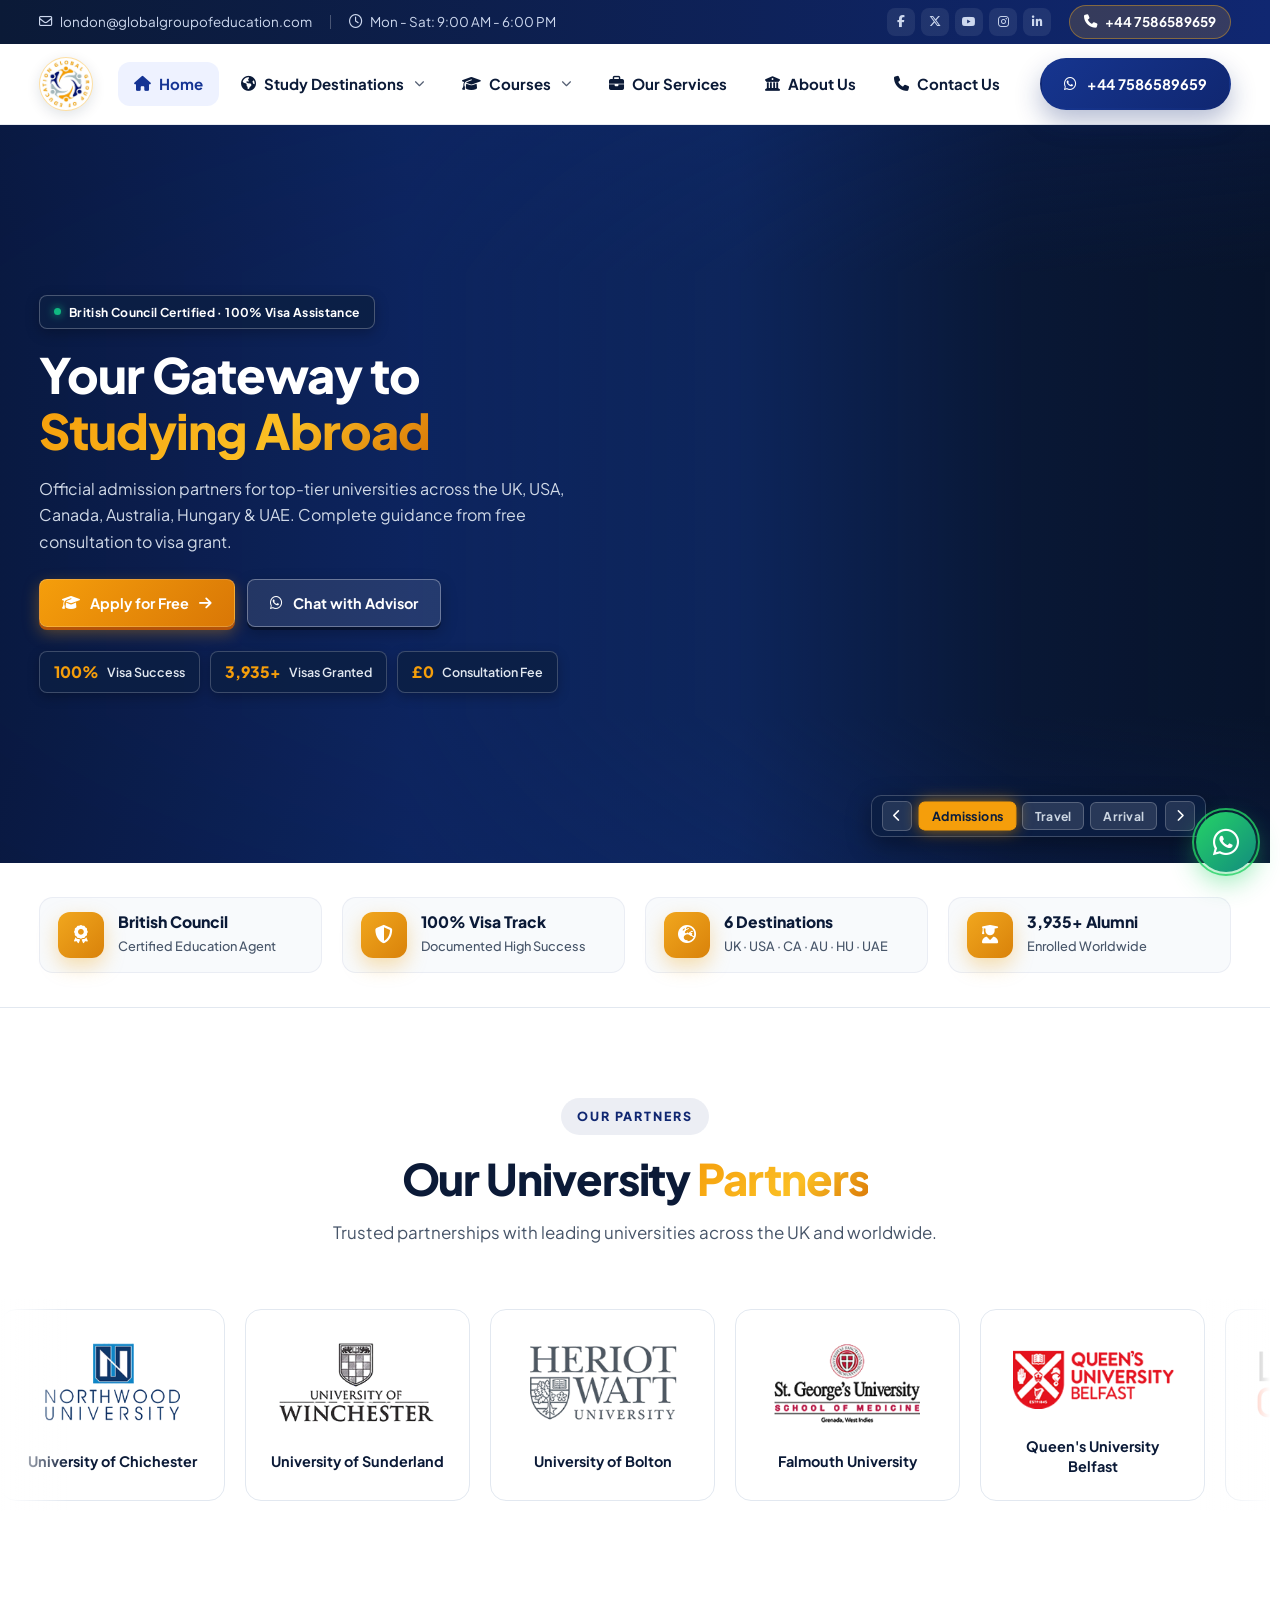
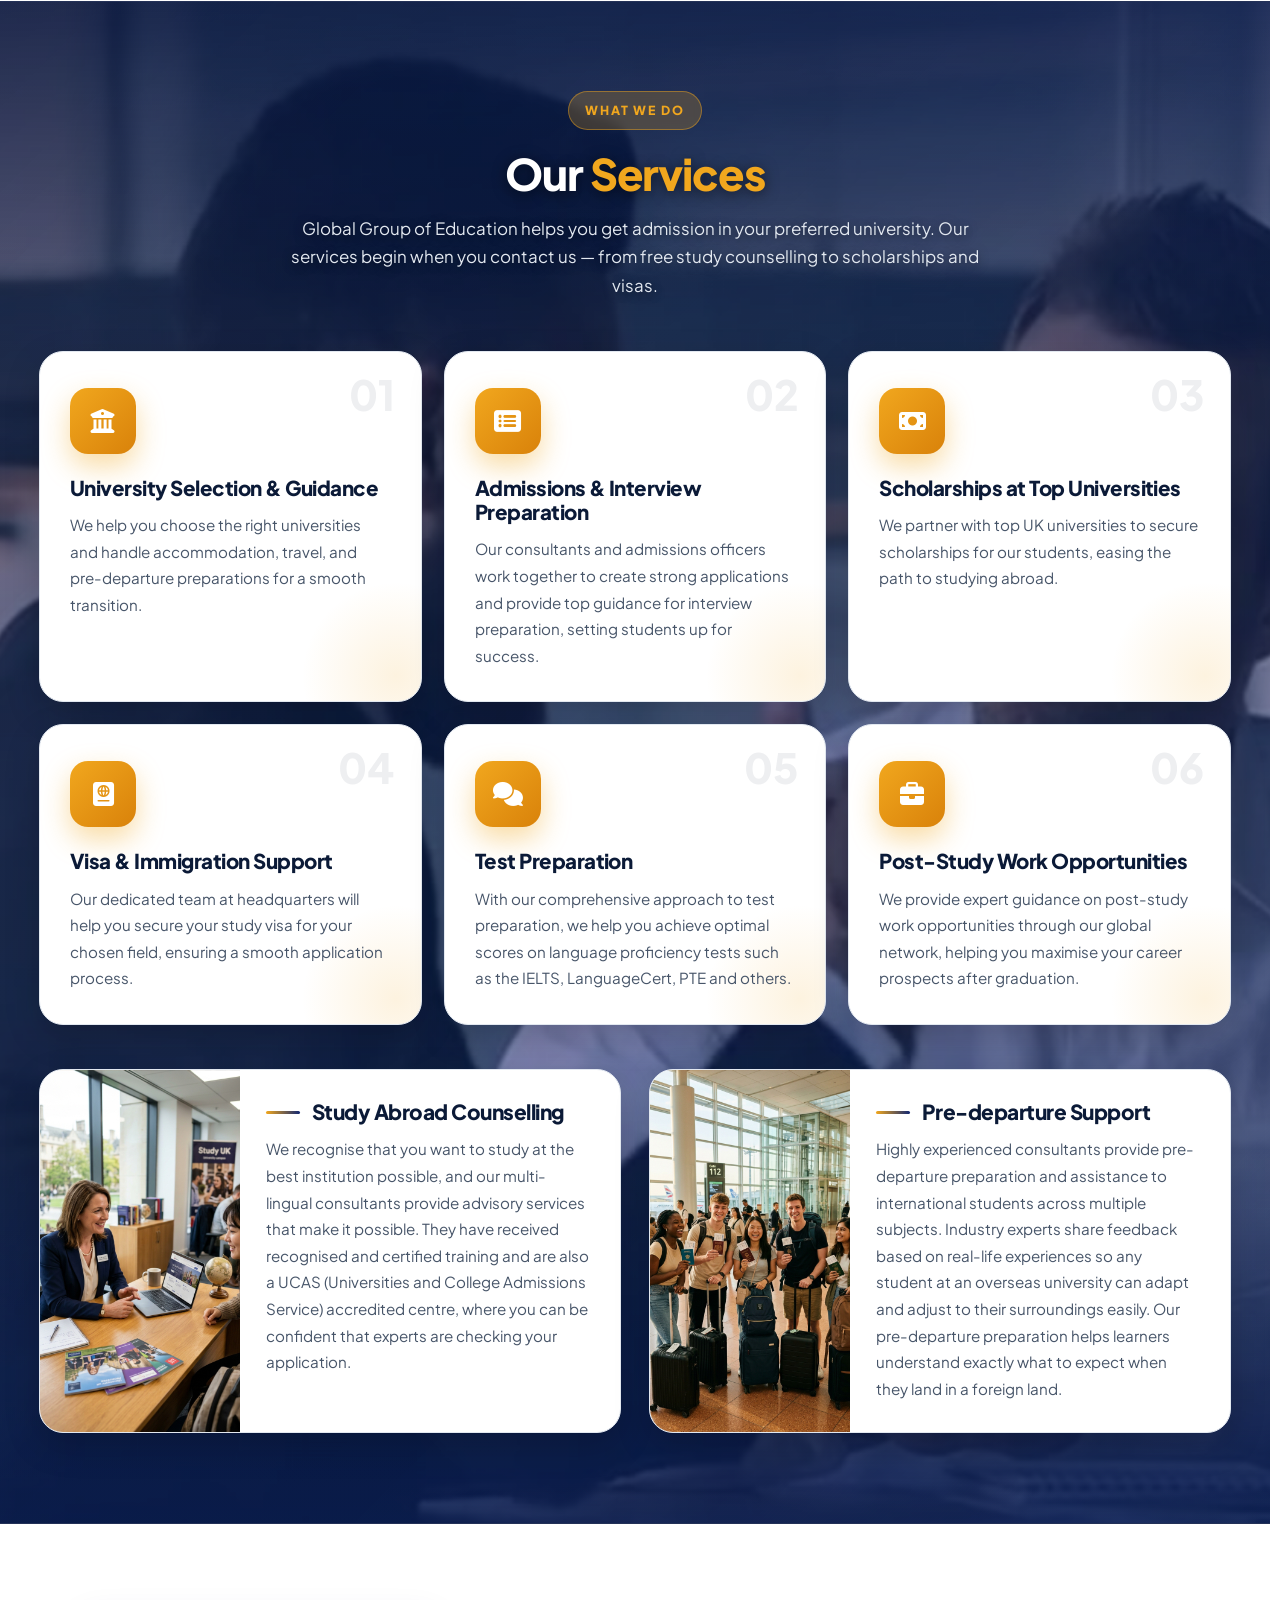
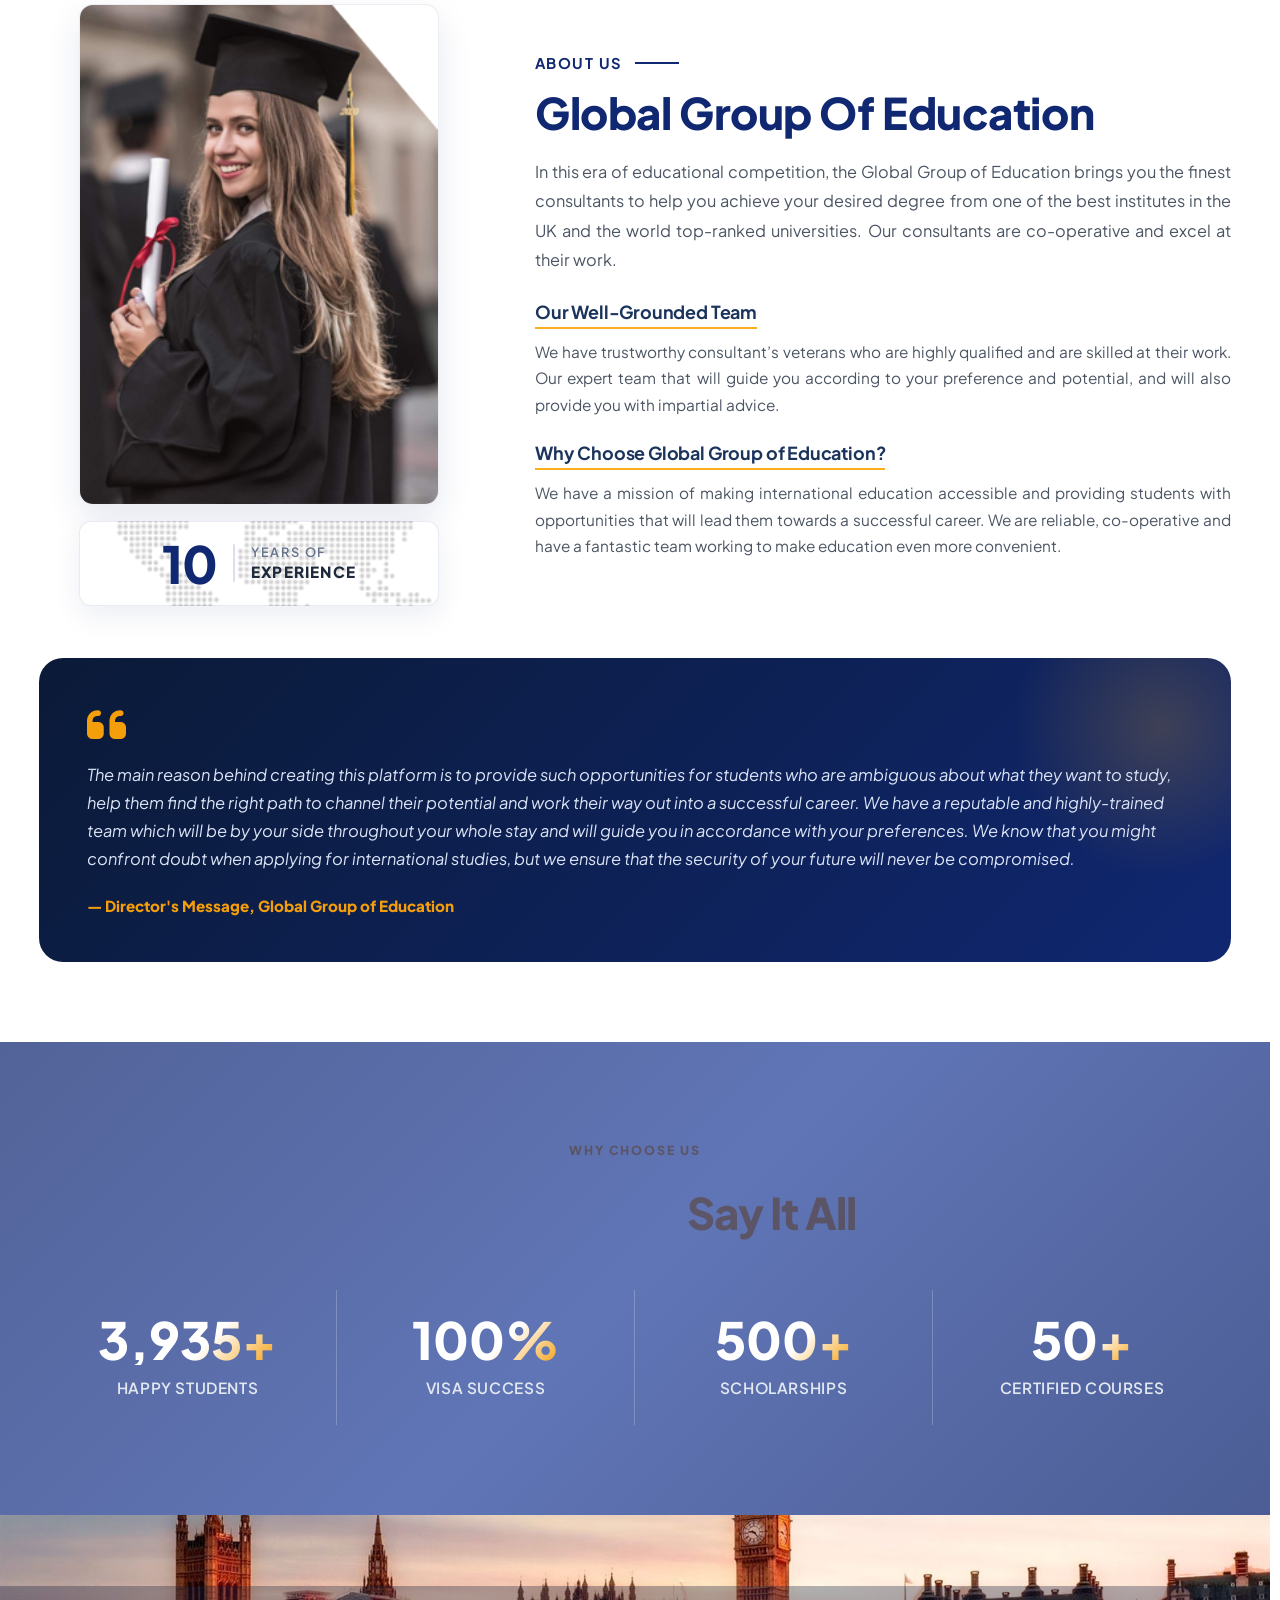
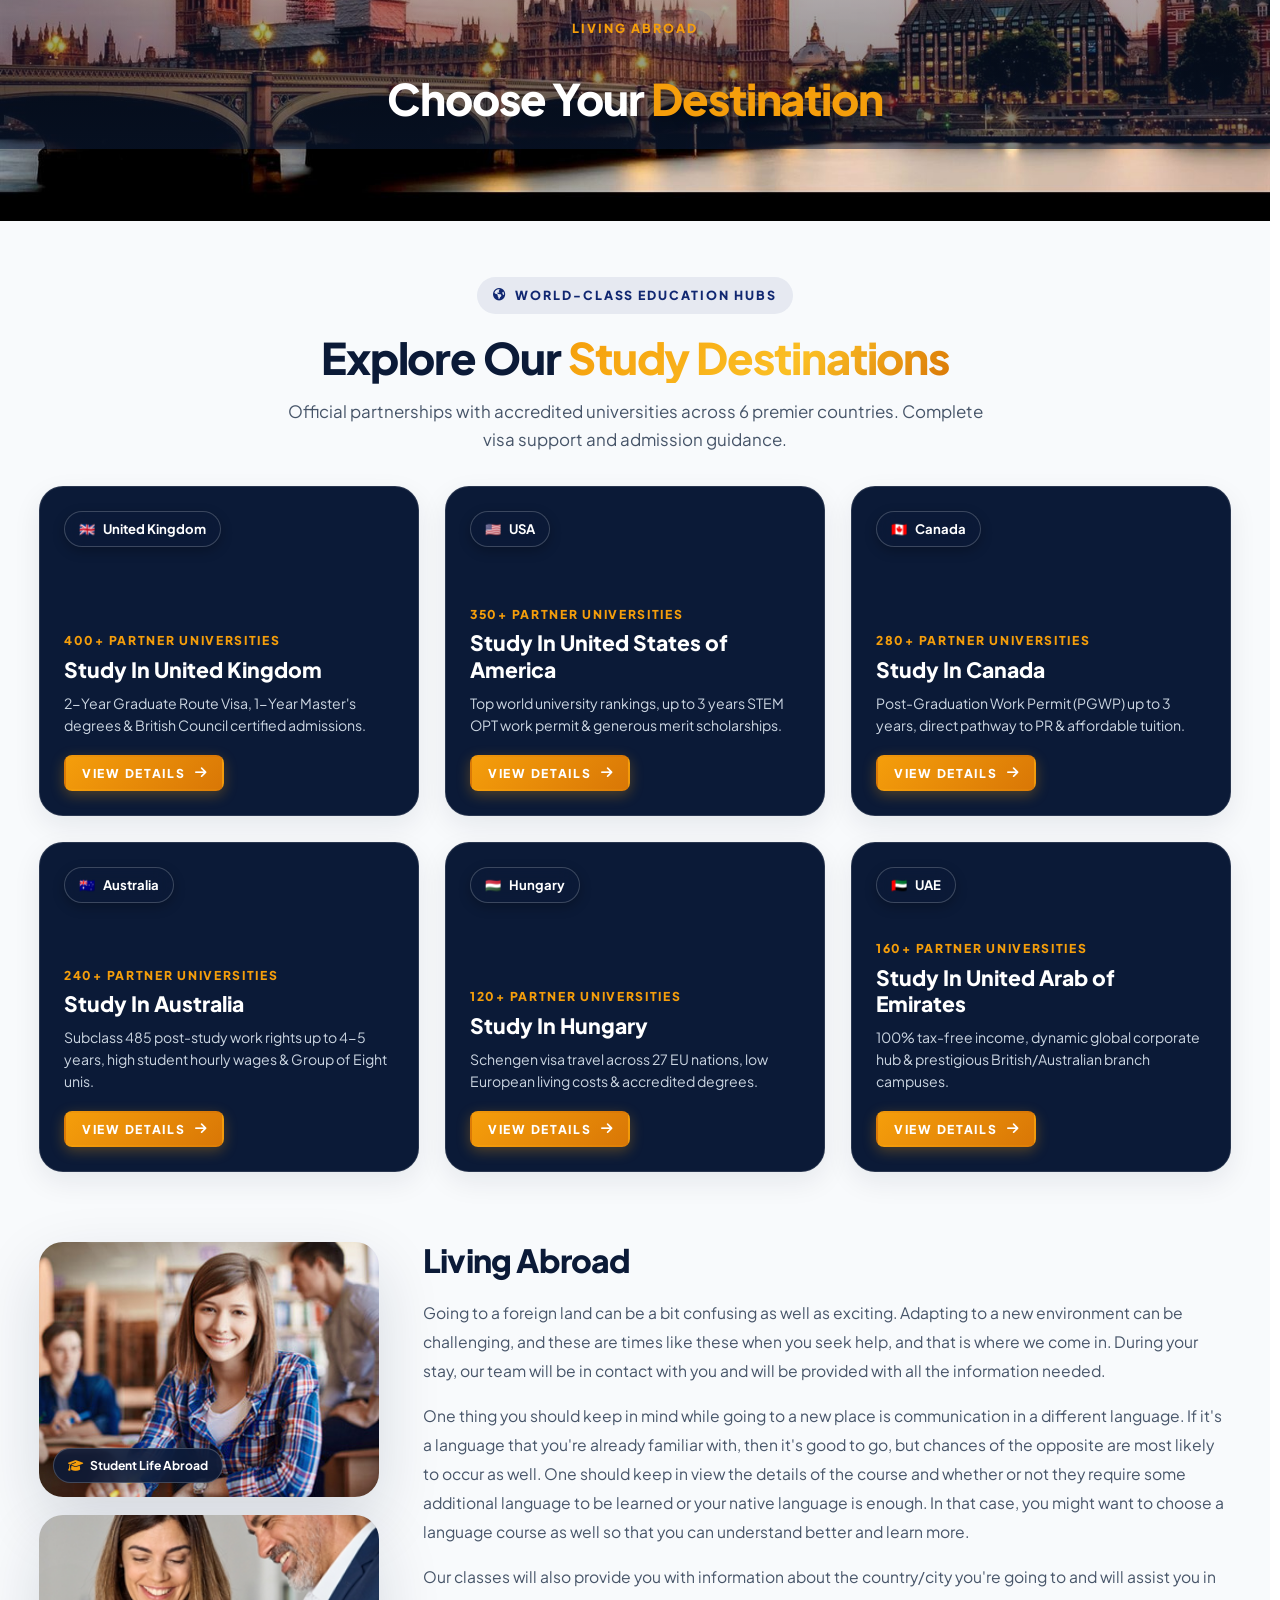
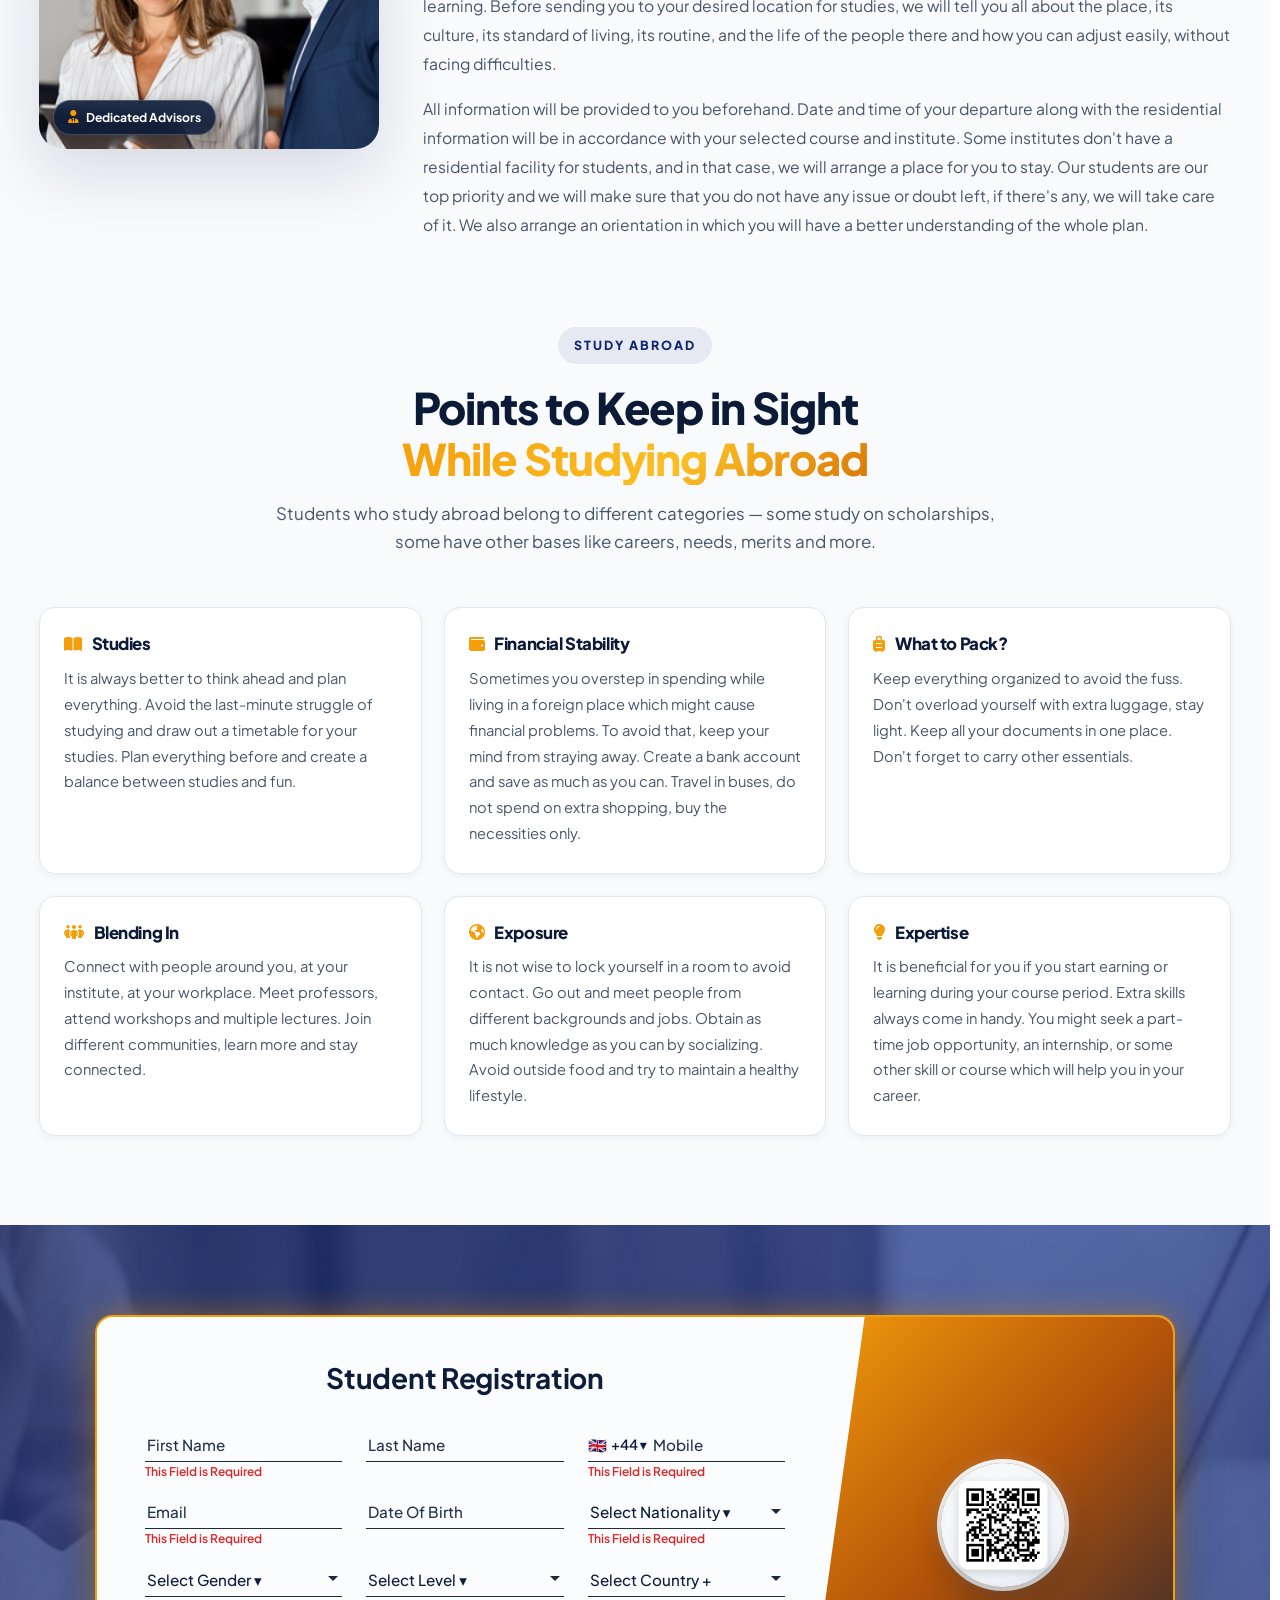
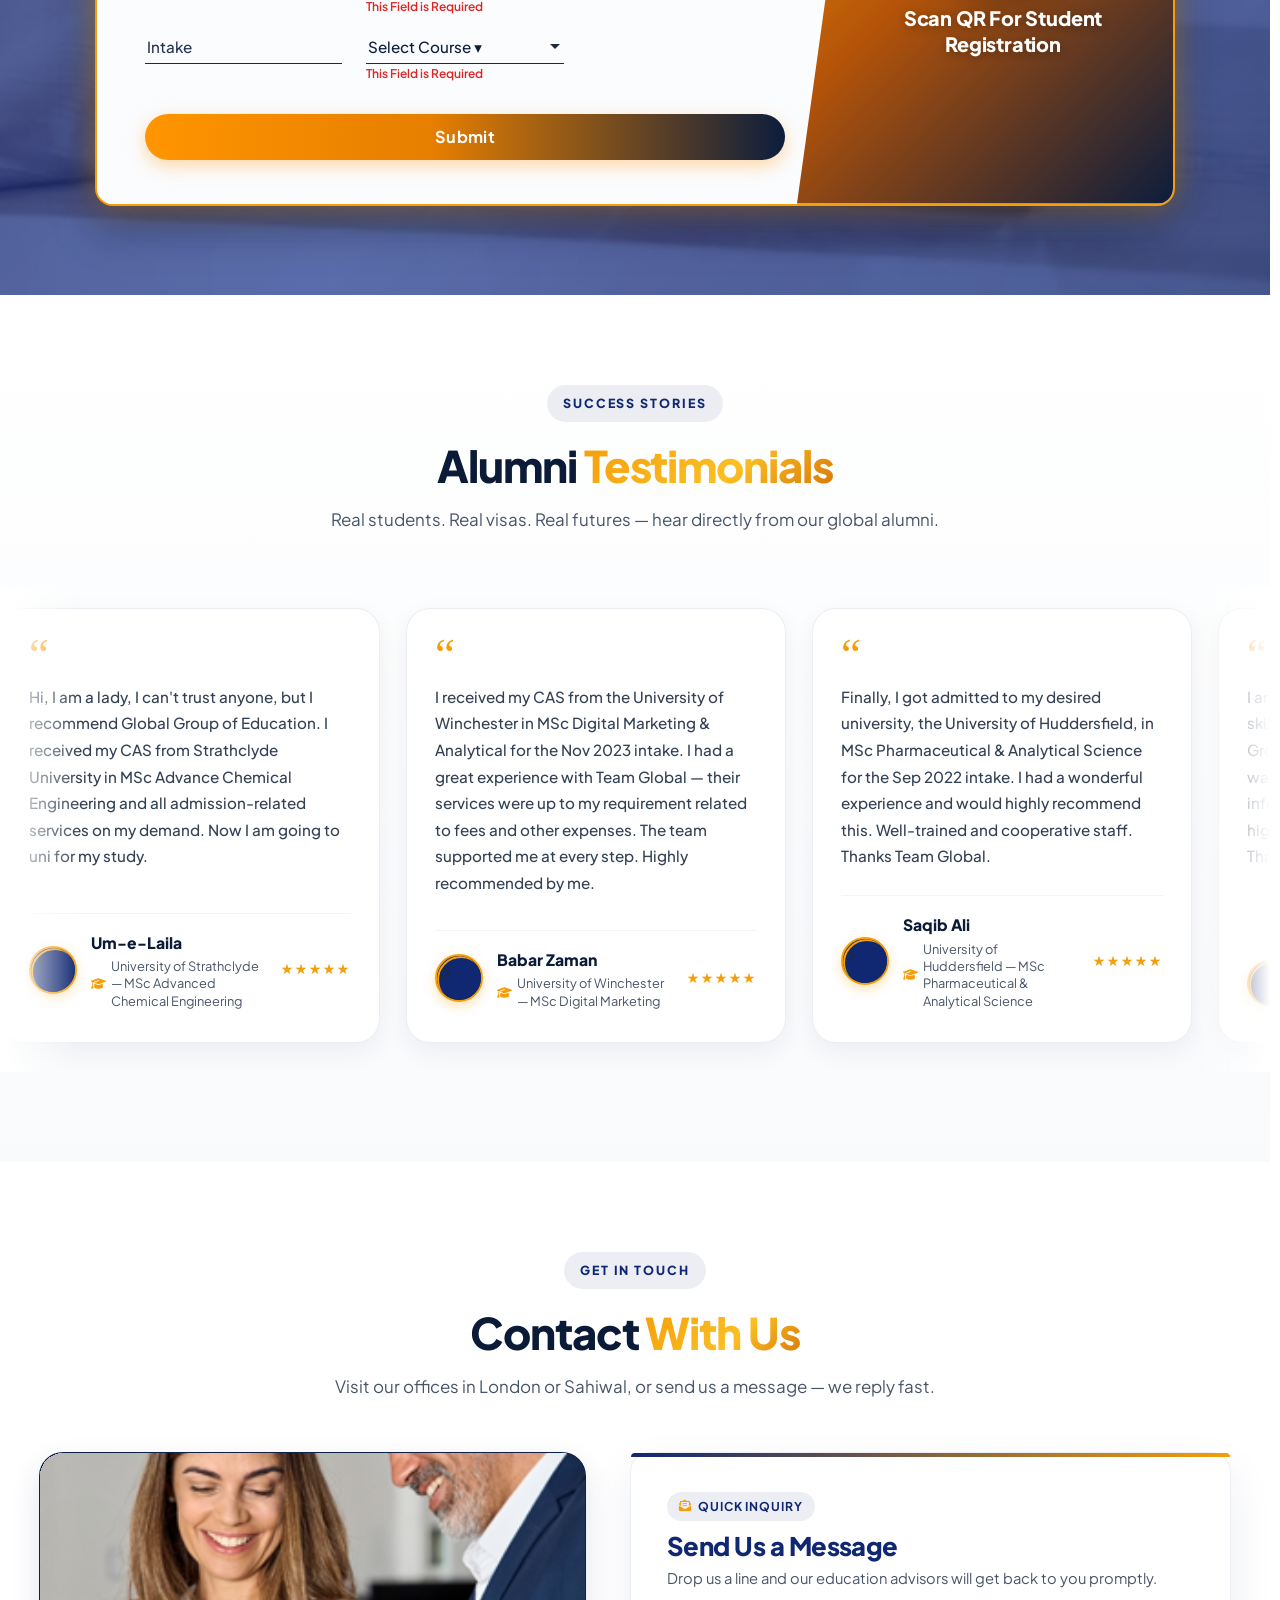
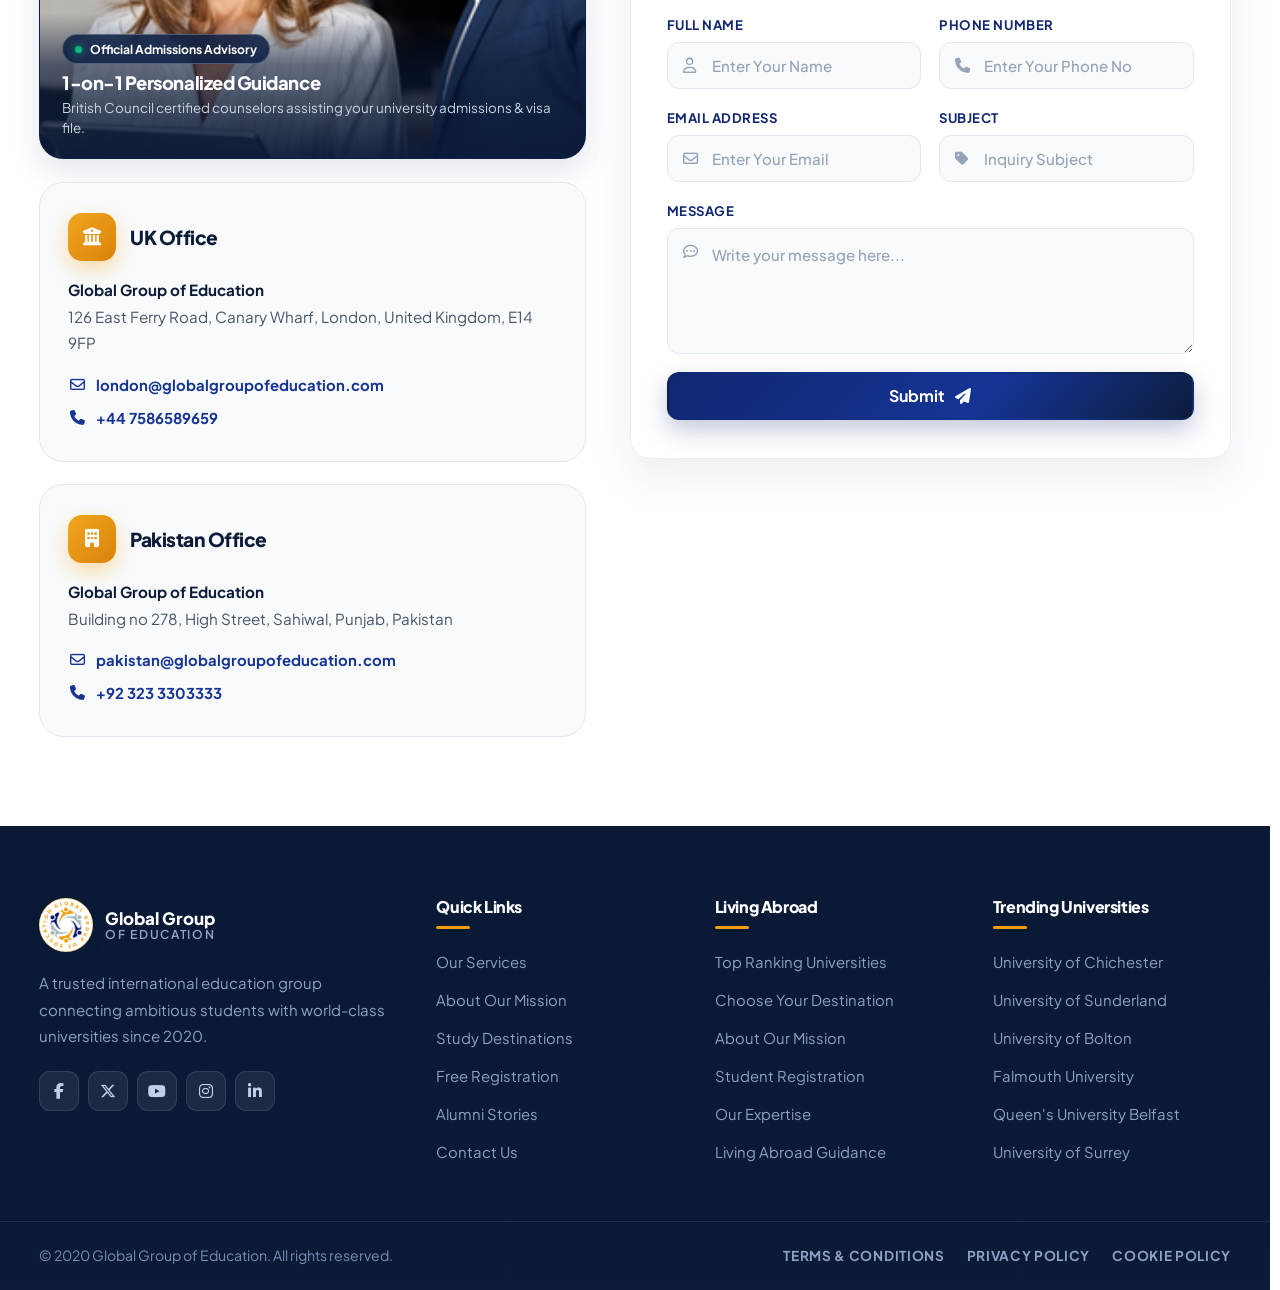
==== commit c1bf845c: "Refine hero typography & boxes, set buttons to 8px rounded rectangles, fix mobile background video, " ====
--- a/index.html
+++ b/index.html
@@ -23,7 +23,7 @@
   <link rel="preload" as="image"
     href="https://images.unsplash.com/photo-1523050854058-8df90110c9f1?auto=format&fit=crop&w=1400&q=68"
     fetchpriority="high">
-  <link rel="stylesheet" href="css/style.css?v=167">
+  <link rel="stylesheet" href="css/style.css?v=168">
   <style>
     /* Guaranteed instant visibility & live 1:1 real-time smooth scrolling */
     html {
@@ -191,7 +191,7 @@
   <!-- ================= HERO ================= -->
   <section class="hero" id="home">
     <div class="hero__media" aria-hidden="true">
-      <video class="hero__video" id="heroVideo" autoplay muted loop playsinline preload="auto"
+      <video class="hero__video" id="heroVideo" autoplay muted loop playsinline webkit-playsinline preload="auto"
         poster="https://images.unsplash.com/photo-1523050854058-8df90110c9f1?auto=format&fit=crop&w=1400&q=68">
         <source src="assets/hero-video.mp4" type="video/mp4">
       </video>
@@ -1050,7 +1050,7 @@
     <span class="float-wa__tooltip">Chat with Advisor</span>
   </a>
 
-  <script src="js/main.js?v=162" defer></script>
+  <script src="js/main.js?v=168" defer></script>
 </body>
 
 </html>
--- a/css/style.css
+++ b/css/style.css
@@ -35,10 +35,12 @@
 
 html{
   scroll-padding-top:80px;
-  scrollbar-gutter:stable;
   text-rendering:optimizeLegibility;
   -webkit-font-smoothing:antialiased;
   -moz-osx-font-smoothing:grayscale;
+  overflow-x:hidden;
+  max-width:100vw;
+  width:100%;
 }
 body{
   font-family:var(--font-2);
@@ -47,6 +49,8 @@
   line-height:1.68;
   -webkit-font-smoothing:antialiased;
   overflow-x:hidden;
+  max-width:100vw;
+  width:100%;
 }
 body.modal-open{
   overflow:hidden;
@@ -305,24 +309,24 @@
 /* Hero Video Seamless Scene Controls */
 .hero__controls{
   position:absolute;
-  bottom:32px;
+  bottom:26px;
   right:clamp(20px, 5vw, 64px);
   z-index:4;
   display:inline-flex;
   align-items:center;
-  gap:10px;
+  gap:8px;
   background:rgba(12,31,68,.85);
   backdrop-filter:blur(12px);
   -webkit-backdrop-filter:blur(12px);
-  padding:6px 12px;
-  border-radius:999px;
+  padding:5px 10px;
+  border-radius:10px;
   border:1px solid rgba(255,255,255,.2);
-  box-shadow:0 10px 30px rgba(0,0,0,.35);
+  box-shadow:0 8px 24px rgba(0,0,0,.35);
 }
 .hero__ctrl-btn{
-  width:32px;
-  height:32px;
-  border-radius:50%;
+  width:30px;
+  height:30px;
+  border-radius:6px;
   background:rgba(255,255,255,.1);
   border:1px solid rgba(255,255,255,.2);
   color:#ffffff;
@@ -331,45 +335,45 @@
   justify-content:center;
   cursor:pointer;
   transition:all .25s ease;
-  font-size:.8rem;
+  font-size:.78rem;
   padding:0;
 }
 .hero__ctrl-btn:hover{
   background:var(--accent);
   border-color:var(--accent);
   color:#0c1d3c;
-  transform:scale(1.08);
+  transform:scale(1.06);
 }
 .hero__dots{
   display:flex;
   align-items:center;
-  gap:8px;
+  gap:6px;
 }
 .hero__dot{
   position:relative;
-  padding:6px 14px;
-  height:30px;
-  border-radius:999px;
+  padding:5px 12px;
+  height:28px;
+  border-radius:6px;
   background:rgba(255,255,255,.12);
   border:1px solid rgba(255,255,255,.22);
   color:#cbd5e1;
   font-family:var(--font);
-  font-size:.78rem;
+  font-size:.76rem;
   font-weight:700;
   letter-spacing:.02em;
   cursor:pointer;
   display:inline-flex;
   align-items:center;
   justify-content:center;
-  transition:all .28s cubic-bezier(.2,.8,.2,1);
+  transition:all .25s cubic-bezier(.2,.8,.2,1);
   white-space:nowrap;
 }
 .hero__dot.is-active{
   background:var(--accent);
   border-color:var(--accent);
   color:#0c1d3c;
-  box-shadow:0 0 16px rgba(245,158,11,.65), 0 2px 8px rgba(0,0,0,.25);
-  transform:scale(1.04);
+  box-shadow:0 0 14px rgba(245,158,11,.65), 0 2px 8px rgba(0,0,0,.25);
+  transform:scale(1.03);
 }
 .hero__dot:hover:not(.is-active){
   background:rgba(255,255,255,.24);
@@ -377,38 +381,41 @@
   color:#ffffff;
 }
 @media(max-width:768px){
-  /* Mobile & Video Performance Optimization: Disable video decoders and show static poster image */
-  .hero__video,
-  .services__video,
-  .student-reg__video {
-    display: none !important;
-  }
-  .hero__media {
-    background: url('https://images.unsplash.com/photo-1523050854058-8df90110c9f1?auto=format&fit=crop&w=1400&q=68') center/cover no-repeat !important;
+  /* Mobile Background Video Enabled for seamless playback */
+  .hero__video{
+    display:block !important;
+    width:100%;
+    height:100%;
+    object-fit:cover;
   }
   .services__video-bg {
-    background: url('../assets/services-bg-poster.jpg?v=2') center/cover no-repeat !important;
+    background: transparent !important;
   }
   .student-reg__video-bg {
     background: url('../assets/student-reg-poster.jpg?v=3') center/cover no-repeat !important;
   }
 
   .hero__controls{
-    bottom:14px;
-    right:50%;
-    transform:translateX(50%);
-    padding:5px 8px;
-    gap:6px;
+    bottom:20px;
+    left:50%;
+    right:auto;
+    transform:translateX(-50%);
+    padding:3px 6px;
+    gap:4px;
+    border-radius:8px;
+    max-width:calc(100vw - 84px);
   }
   .hero__dot{
-    padding:5px 10px;
-    height:26px;
-    font-size:.72rem;
+    padding:4px 8px;
+    height:25px;
+    font-size:.69rem;
+    border-radius:5px;
   }
   .hero__ctrl-btn{
-    width:28px;
-    height:28px;
-    font-size:.72rem;
+    width:24px;
+    height:24px;
+    font-size:.68rem;
+    border-radius:5px;
   }
 }
 .hero>.container{position:relative;z-index:2;width:100%;padding-block:clamp(96px,13vh,130px)}
@@ -418,42 +425,94 @@
 .hero__content>*:nth-child(4){animation-delay:.36s}
 @keyframes heroUp{from{opacity:0;transform:translateY(34px)}to{opacity:1;transform:none}}
 
-.hero__content{color:#fff;max-width:780px;position:relative;z-index:2}
-.hero__badge-wrap{margin-bottom:24px}
+.hero__content{color:#fff;max-width:720px;position:relative;z-index:2}
+.hero__badge-wrap{margin-bottom:18px}
 .hero__eyebrow{
-  display:inline-flex;align-items:center;gap:10px;font-family:var(--font);font-weight:700;
-  font-size:.82rem;letter-spacing:.04em;text-transform:none;color:#ffffff;
-  background:#0c1f44;background:rgba(12,31,68,.88);border:1px solid rgba(255,255,255,.25);
-  padding:8px 18px;border-radius:999px;
-  box-shadow:0 6px 18px rgba(0,0,0,.25);
+  display:inline-flex;align-items:center;gap:8px;font-family:var(--font);font-weight:700;
+  font-size:.76rem;letter-spacing:.03em;text-transform:none;color:#ffffff;
+  background:rgba(12,31,68,.88);border:1px solid rgba(255,255,255,.25);
+  padding:6px 14px;border-radius:8px;
+  box-shadow:0 4px 14px rgba(0,0,0,.25);
 }
 .hero__pulse-dot{
-  width:8px;height:8px;border-radius:50%;background:#10b981;
-  box-shadow:0 0 10px #10b981;display:inline-block;
+  width:7px;height:7px;border-radius:50%;background:#10b981;
+  box-shadow:0 0 8px #10b981;display:inline-block;
   animation:dotPulse 1.8s infinite;
 }
 @keyframes dotPulse{
   0%,100%{opacity:1;transform:scale(1)}
   50%{opacity:.4;transform:scale(1.2)}
 }
-.hero h1{color:#fff;margin-bottom:20px}
+.hero h1{
+  color:#fff;
+  font-size:clamp(1.85rem, 3.8vw, 3.1rem);
+  line-height:1.16;
+  margin-bottom:16px;
+  letter-spacing:-.02em;
+}
 .hero h1 span{
   background:linear-gradient(135deg, #f59e0b 0%, #fbbf24 60%, #d97706 100%);
   -webkit-background-clip:text;background-clip:text;-webkit-text-fill-color:transparent;
   display:inline-block;
 }
-.hero p{font-size:clamp(1rem,1.6vw,1.16rem);color:#cbd5e1;max-width:640px;margin-bottom:34px;line-height:1.75}
-.hero__btns{display:flex;gap:14px;flex-wrap:wrap;align-items:center}
+.hero p{
+  font-size:clamp(.88rem, 1.25vw, 1.02rem);
+  color:#d0d9e7;
+  max-width:580px;
+  margin-bottom:24px;
+  line-height:1.65;
+}
+.hero__btns{display:flex;gap:12px;flex-wrap:wrap;align-items:center}
+.hero__btns .btn{
+  border-radius:8px !important;
+  font-size:.90rem;
+  padding:11px 22px;
+  font-weight:700;
+  transition:all .22s cubic-bezier(.2,.8,.2,1);
+}
+.hero__btns .btn--accent{
+  background:linear-gradient(135deg, #f59e0b 0%, #d97706 100%);
+  color:#ffffff;
+  border:1px solid rgba(255,255,255,.18);
+  box-shadow:0 3px 0 #b45309, 0 6px 16px rgba(245,158,11,.35);
+}
+.hero__btns .btn--accent:hover{
+  transform:translateY(-2px);
+  box-shadow:0 5px 0 #b45309, 0 10px 22px rgba(245,158,11,.45);
+}
+.hero__btns .btn--accent:active{
+  transform:translateY(1px);
+  box-shadow:0 1px 0 #b45309, 0 3px 8px rgba(245,158,11,.35);
+}
+.hero__btns .btn--ghost{
+  background:rgba(255,255,255,.10);
+  color:#ffffff;
+  border:1px solid rgba(255,255,255,.32);
+  box-shadow:0 3px 0 rgba(0,0,0,.35), 0 6px 16px rgba(0,0,0,.25);
+  backdrop-filter:blur(8px);
+  -webkit-backdrop-filter:blur(8px);
+}
+.hero__btns .btn--ghost:hover{
+  background:rgba(255,255,255,.22);
+  border-color:rgba(255,255,255,.65);
+  color:#ffffff;
+  transform:translateY(-2px);
+  box-shadow:0 5px 0 rgba(0,0,0,.35), 0 10px 22px rgba(0,0,0,.35);
+}
+.hero__btns .btn--ghost:active{
+  transform:translateY(1px);
+  box-shadow:0 1px 0 rgba(0,0,0,.35), 0 3px 8px rgba(0,0,0,.25);
+}
 .hero__stats-bar{
-  display:flex;gap:14px;margin-top:36px;flex-wrap:wrap;
+  display:flex;gap:10px;margin-top:24px;flex-wrap:wrap;
 }
 .hero__stat-pill{
-  background:#0c1f44;background:rgba(12,31,68,.85);border:1px solid rgba(255,255,255,.2);
-  padding:10px 18px;border-radius:12px;display:flex;align-items:center;gap:10px;
-  box-shadow:0 4px 14px rgba(0,0,0,.2);
-}
-.hero__stat-pill strong{color:var(--accent);font-size:1.15rem;font-family:var(--font);font-weight:800}
-.hero__stat-pill span{color:#e2e8f0;font-size:.84rem;font-weight:600}
+  background:rgba(12,31,68,.85);border:1px solid rgba(255,255,255,.2);
+  padding:7px 14px;border-radius:8px;display:flex;align-items:center;gap:8px;
+  box-shadow:0 4px 12px rgba(0,0,0,.25);
+}
+.hero__stat-pill strong{color:var(--accent);font-size:.98rem;font-family:var(--font);font-weight:800}
+.hero__stat-pill span{color:#e2e8f0;font-size:.78rem;font-weight:600}
 
 /* ============================================================
    TRUST STRIP
@@ -1036,6 +1095,15 @@
   font-size:.76rem;
   letter-spacing:.14em;
   text-transform:uppercase;
+}
+.dest-card__btn,
+.dest-card__btn span,
+.dest-card__btn i{
+  color:#ffffff !important;
+  -webkit-text-fill-color:#ffffff !important;
+}
+.dest-card__btn{
+  border-radius:8px !important;
 }
 .dest-card__body strong{
   color:#fff;
@@ -1511,11 +1579,7 @@
 .services{
   position:relative;
   overflow:hidden;
-  background:#081434;
-  background:
-    linear-gradient(135deg, rgba(8, 22, 60, 0.86) 0%, rgba(12, 34, 92, 0.74) 50%, rgba(16, 46, 122, 0.65) 100%),
-    linear-gradient(180deg, rgba(6, 16, 42, 0.75) 0%, transparent 20%, transparent 80%, rgba(6, 16, 42, 0.80) 100%),
-    url('../assets/services-bg-poster.jpg') center/cover no-repeat;
+  background:#0a1a44 url('../assets/services-bg-poster.jpg') center/cover no-repeat;
   padding:var(--section-pad, clamp(70px,7vw,100px)) 0;
   border-top:1px solid rgba(255,255,255,.1);
   border-bottom:1px solid rgba(255,255,255,.1);
@@ -1536,15 +1600,15 @@
   object-fit:cover;
   transform:scale(1.02);
   will-change:transform;
-  opacity:0.85;
+  opacity:0.90;
 }
 .services__video-overlay{
   position:absolute;
   inset:0;
-  /* Exact Royal Navy Blue Gradient matching 2nd image */
+  /* Prominent Royal Navy Blue Gradient: crisp visibility of consulting image with deep navy elegance */
   background:
-    linear-gradient(135deg, rgba(8, 22, 60, 0.86) 0%, rgba(12, 34, 92, 0.74) 50%, rgba(16, 46, 122, 0.65) 100%),
-    linear-gradient(180deg, rgba(6, 16, 42, 0.75) 0%, transparent 20%, transparent 80%, rgba(6, 16, 42, 0.80) 100%);
+    linear-gradient(135deg, rgba(8, 24, 68, 0.65) 0%, rgba(12, 36, 100, 0.52) 50%, rgba(14, 42, 118, 0.46) 100%),
+    linear-gradient(180deg, rgba(6, 18, 50, 0.70) 0%, transparent 25%, transparent 75%, rgba(6, 18, 50, 0.75) 100%);
   z-index:2;
 }
 .services__content{
@@ -2227,11 +2291,15 @@
     background:#ffffff;box-shadow:-18px 0 50px rgba(11,26,55,.28);
     padding:22px 20px 24px;overflow-y:auto;-webkit-overflow-scrolling:touch;
     transform:translateX(105%);
-    transition:transform .35s cubic-bezier(.22,1,.36,1);
+    visibility:hidden;
+    pointer-events:none;
+    transition:transform .35s cubic-bezier(.22,1,.36,1), visibility .35s;
     z-index:10001;display:flex;flex-direction:column;justify-content:space-between;
   }
   .nav.open{
     transform:translateX(0);
+    visibility:visible;
+    pointer-events:auto;
   }
 
   .nav__drawer-head{
@@ -2312,7 +2380,14 @@
 }
 @media(max-width:560px){
   .container{padding-inline:18px}
-  h1{font-size:clamp(1.9rem,7.5vw,2.6rem)}
+  h1{font-size:clamp(1.75rem,6.8vw,2.3rem)}
+  .hero h1{font-size:clamp(1.6rem, 6.2vw, 2.15rem);margin-bottom:12px}
+  .hero p{font-size:.86rem;line-height:1.55;margin-bottom:18px}
+  .hero__stats-bar{gap:8px;margin-top:16px}
+  .hero__stat-pill{padding:6px 11px;border-radius:8px;gap:6px}
+  .hero__stat-pill strong{font-size:.88rem}
+  .hero__stat-pill span{font-size:.74rem}
+  .hero__btns .btn{border-radius:8px !important}
   h2{font-size:clamp(1.55rem,6vw,2rem)}
   .section{padding:clamp(52px,10vw,72px) 0}
   .section__head{margin-bottom:36px}
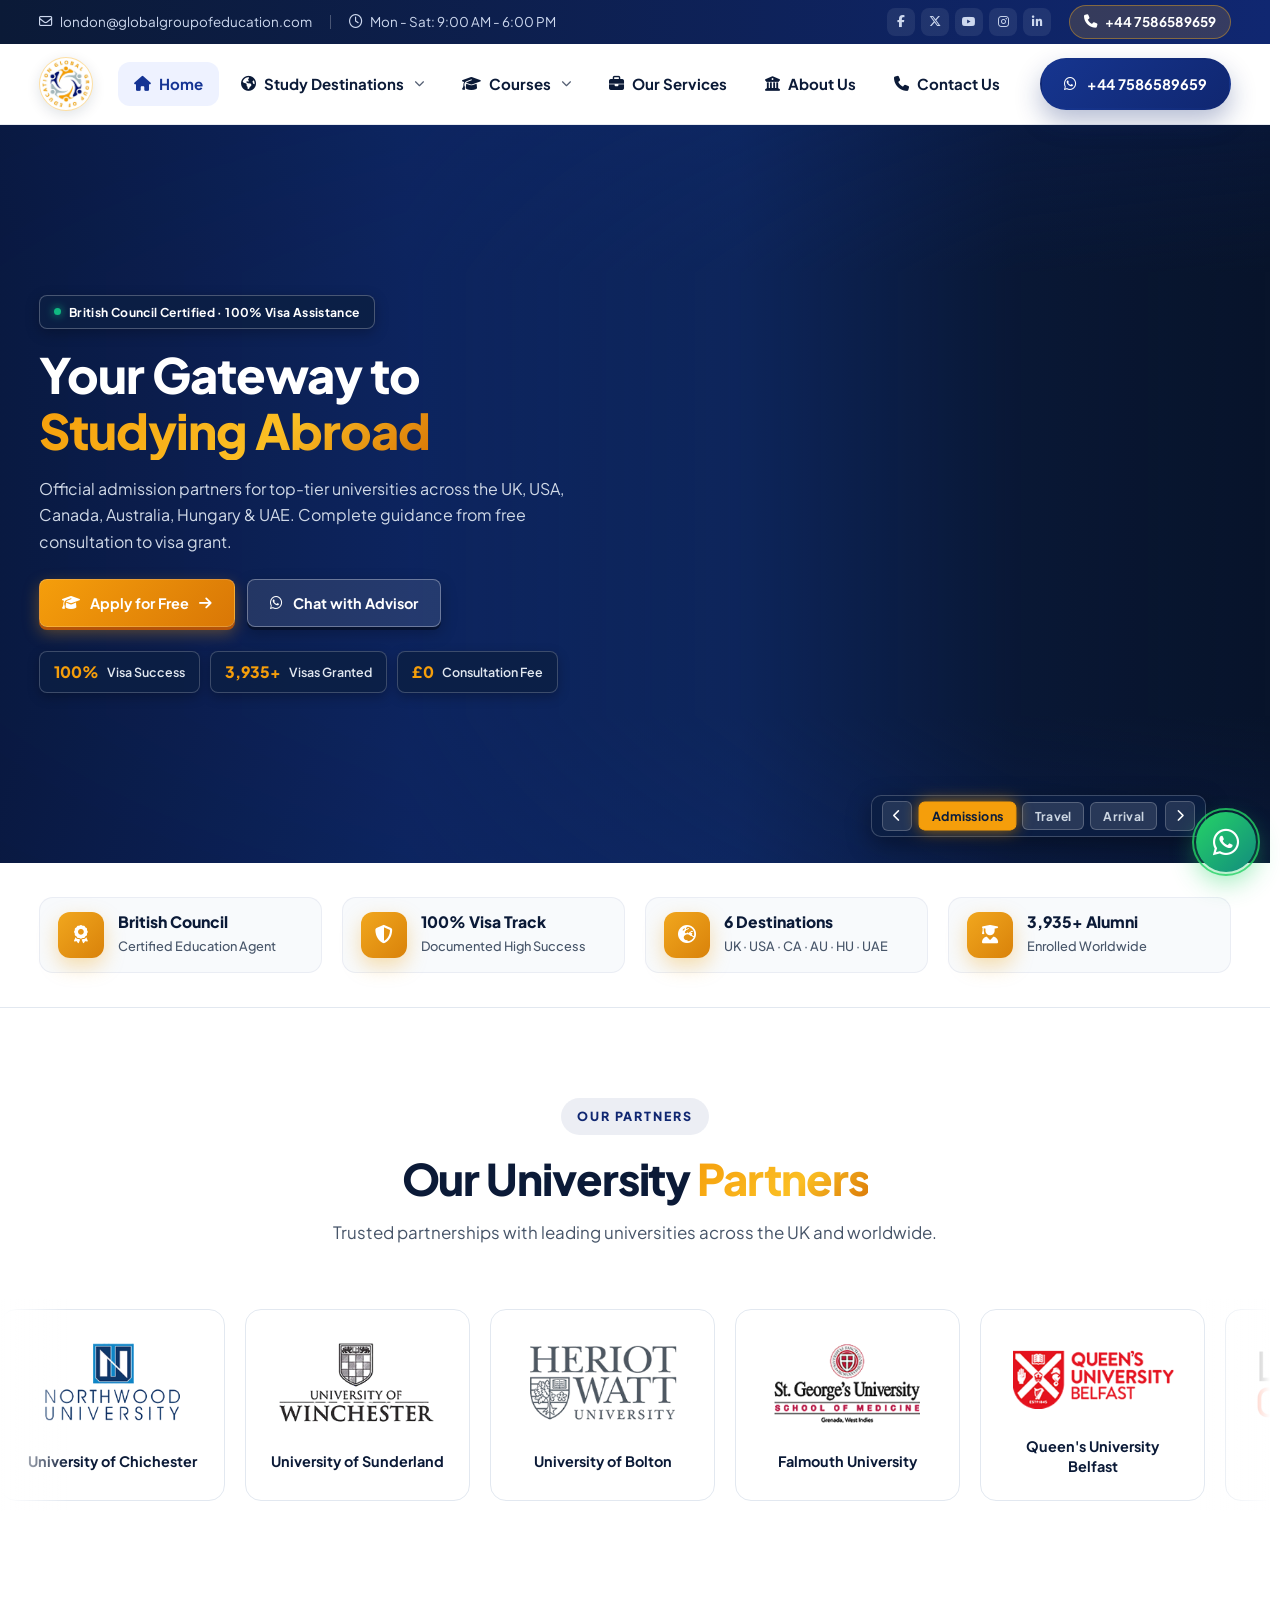
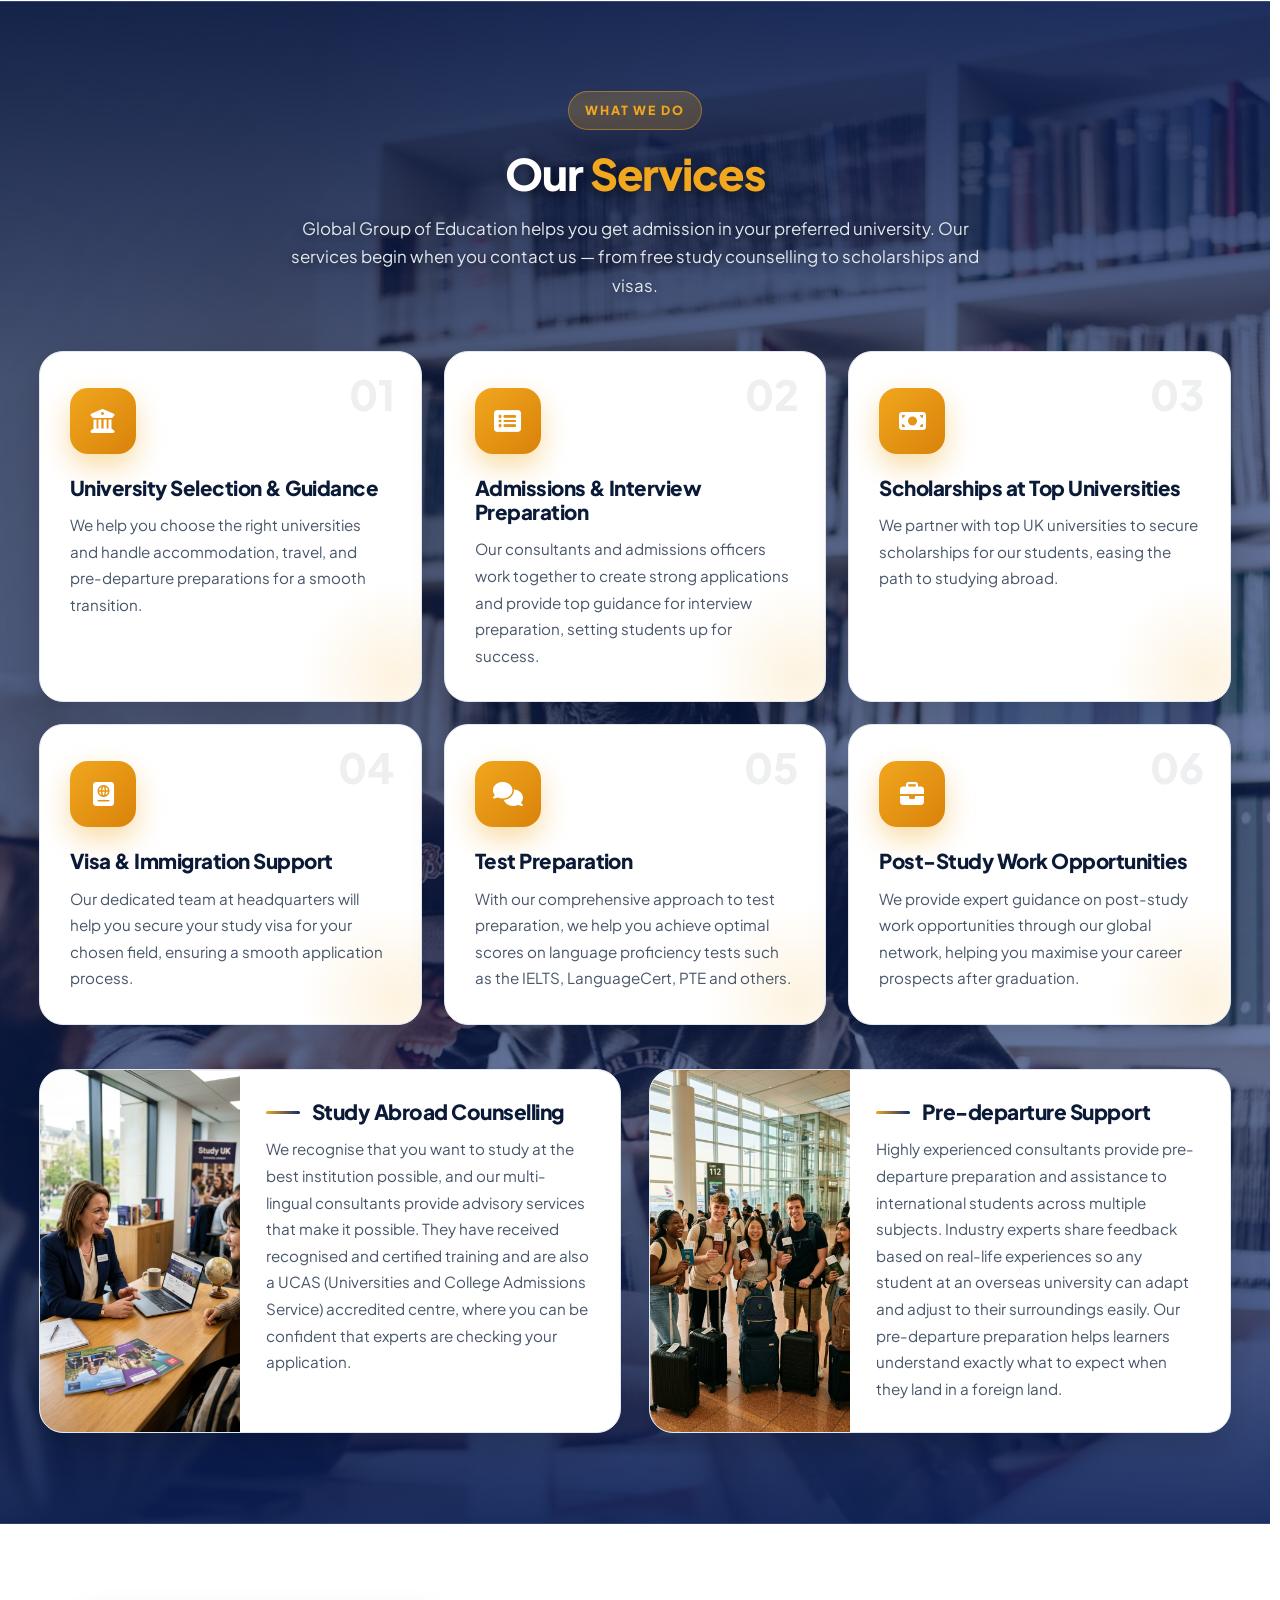
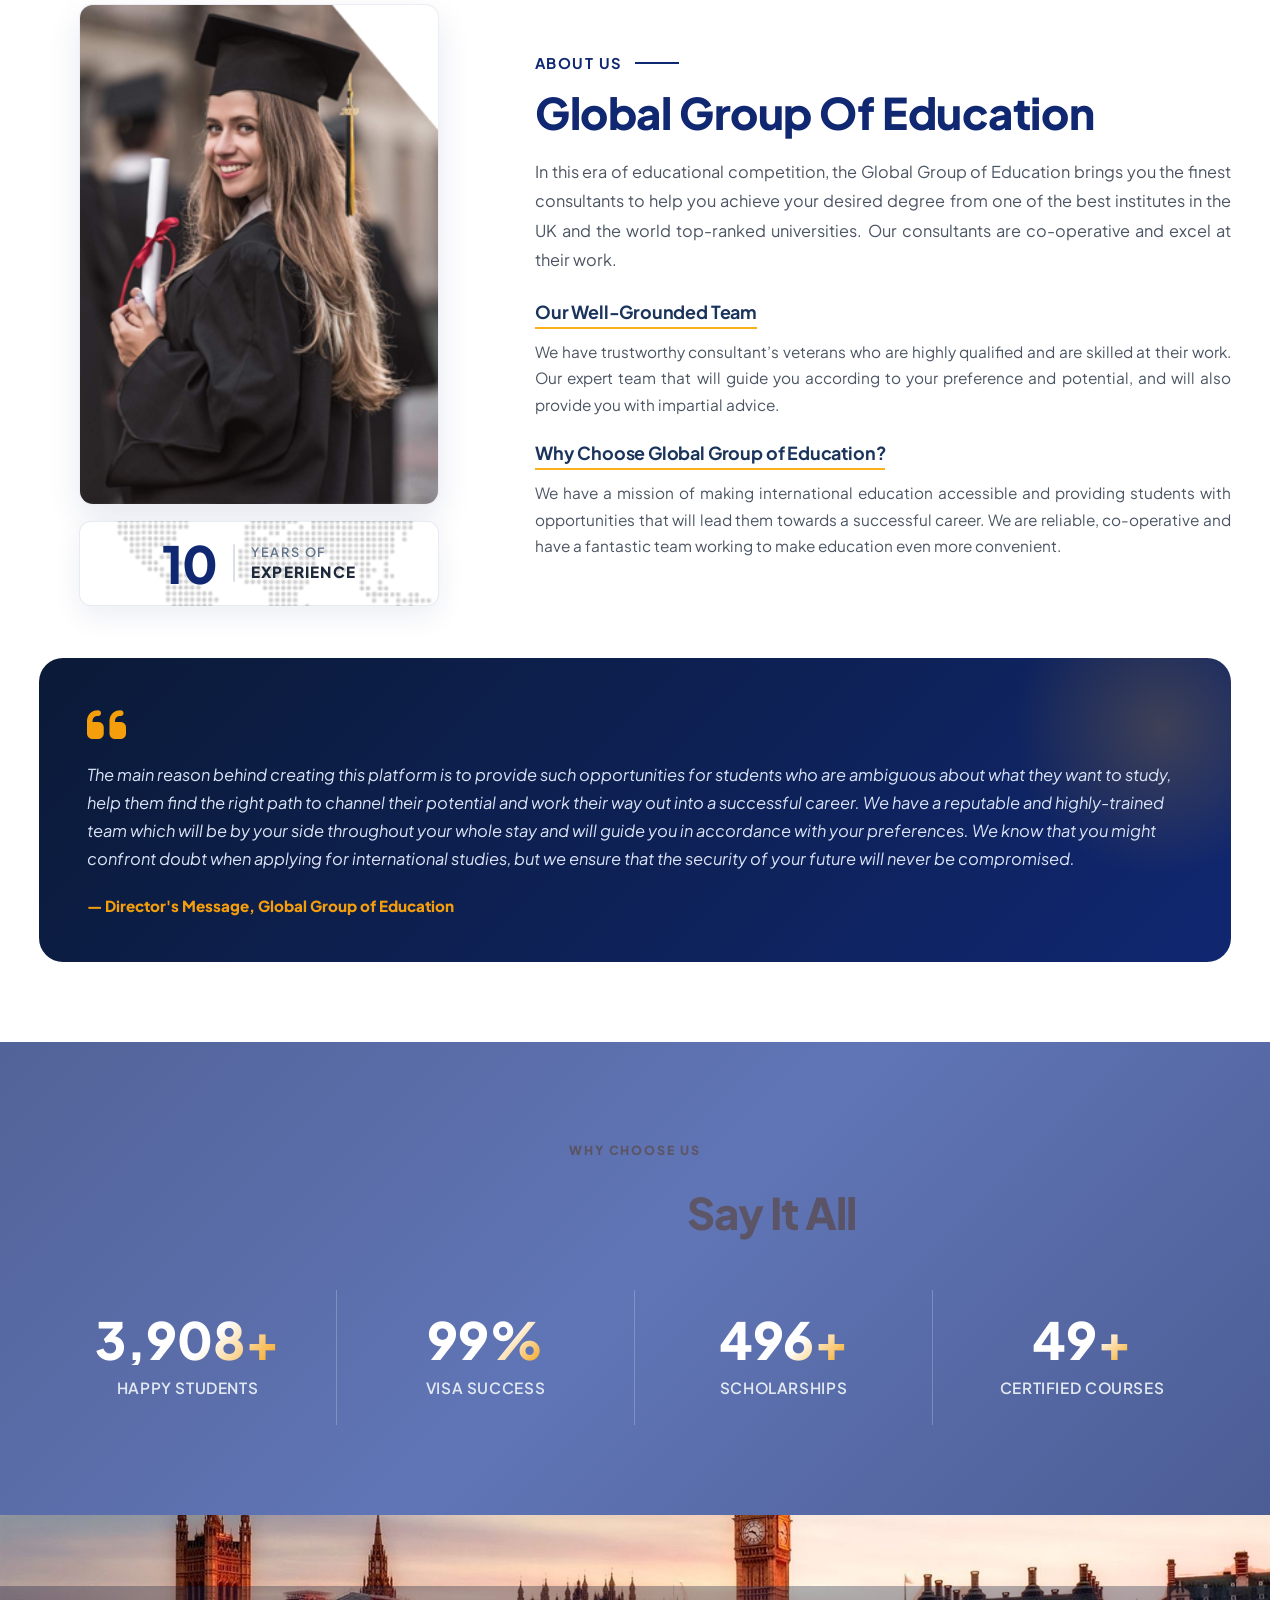
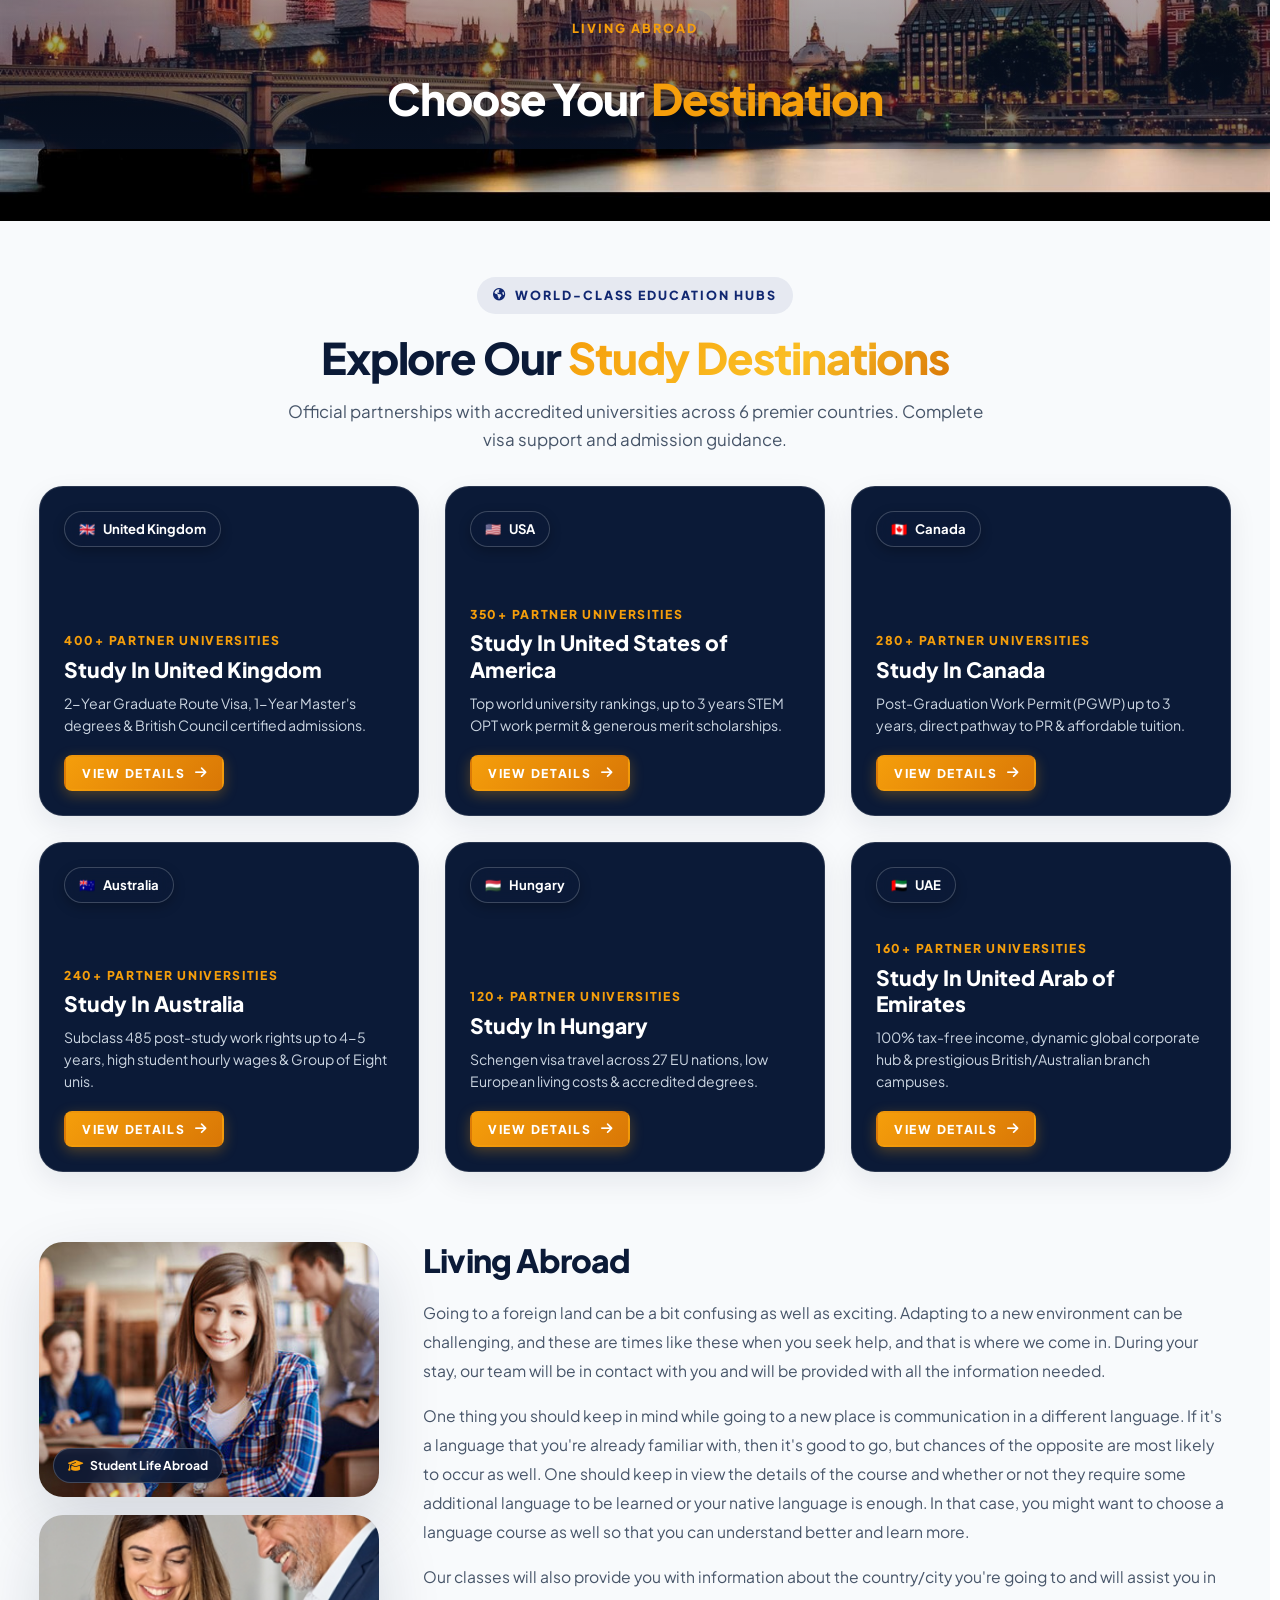
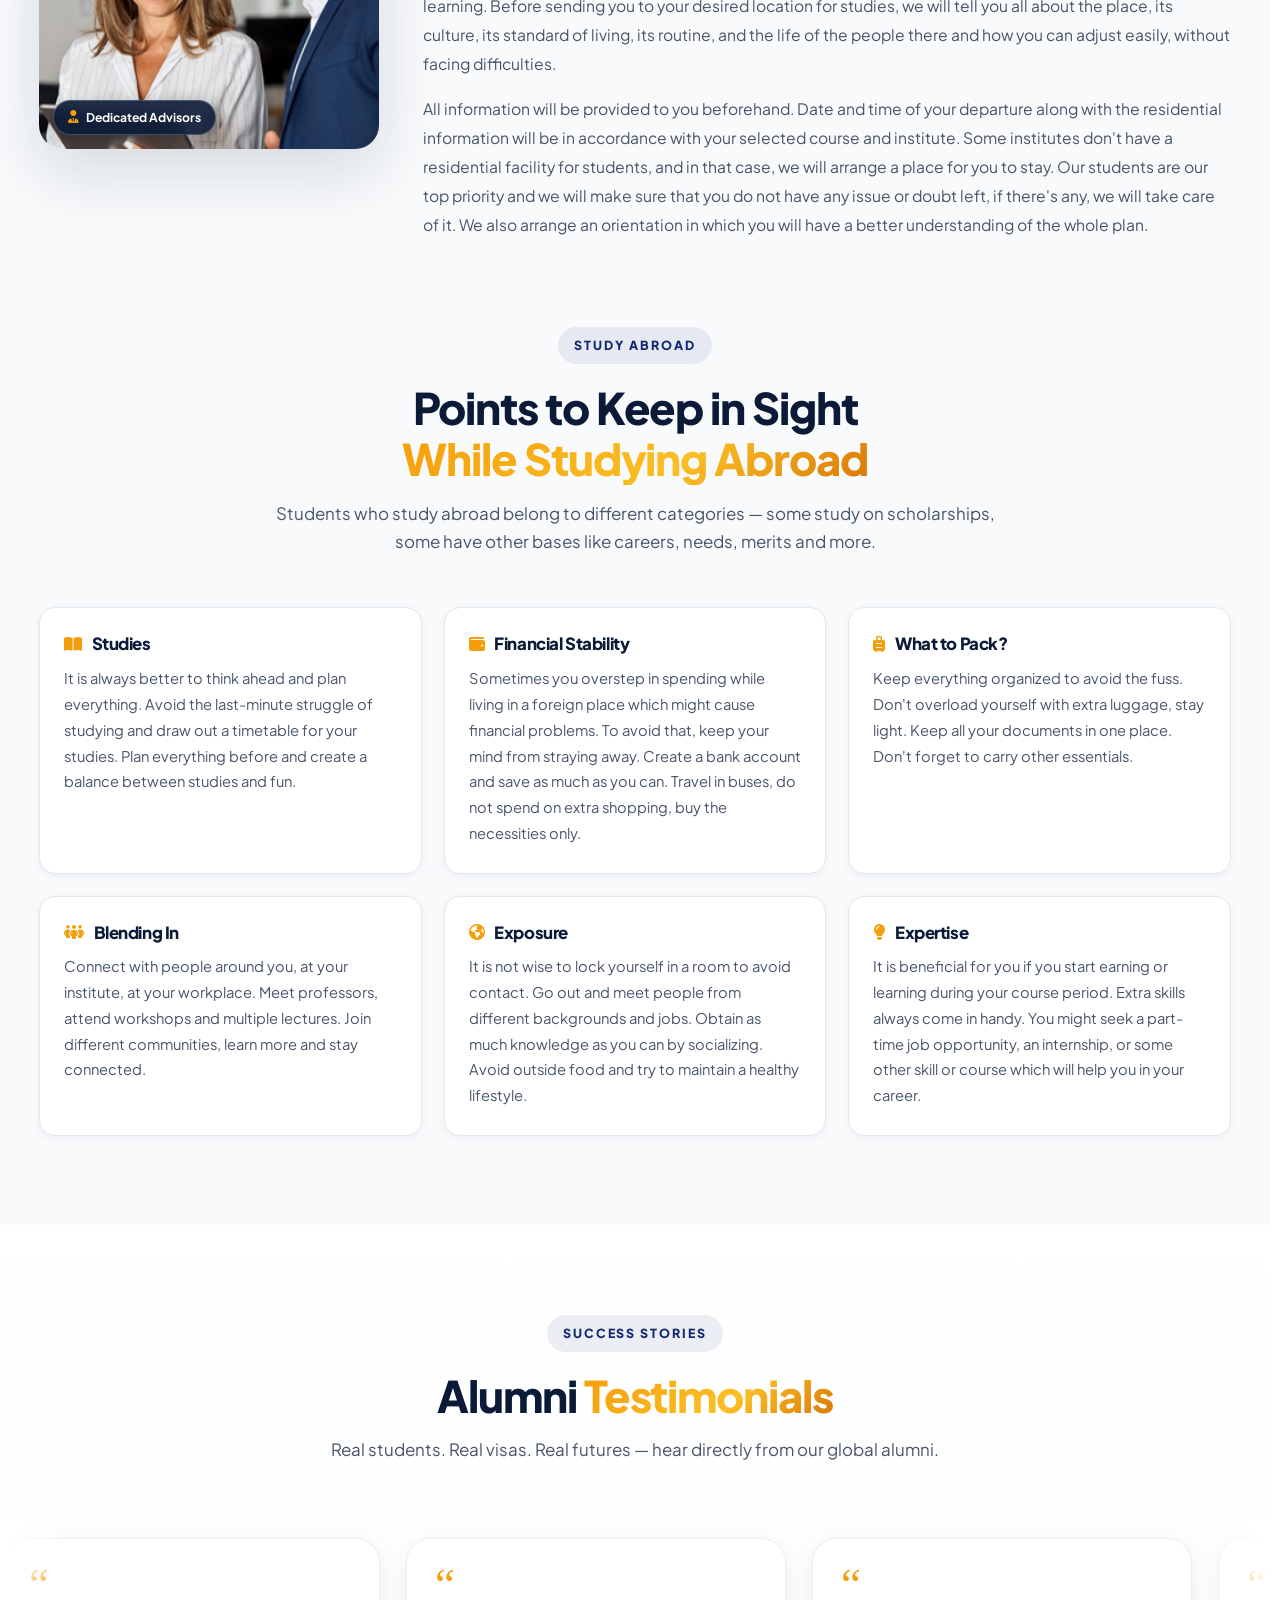
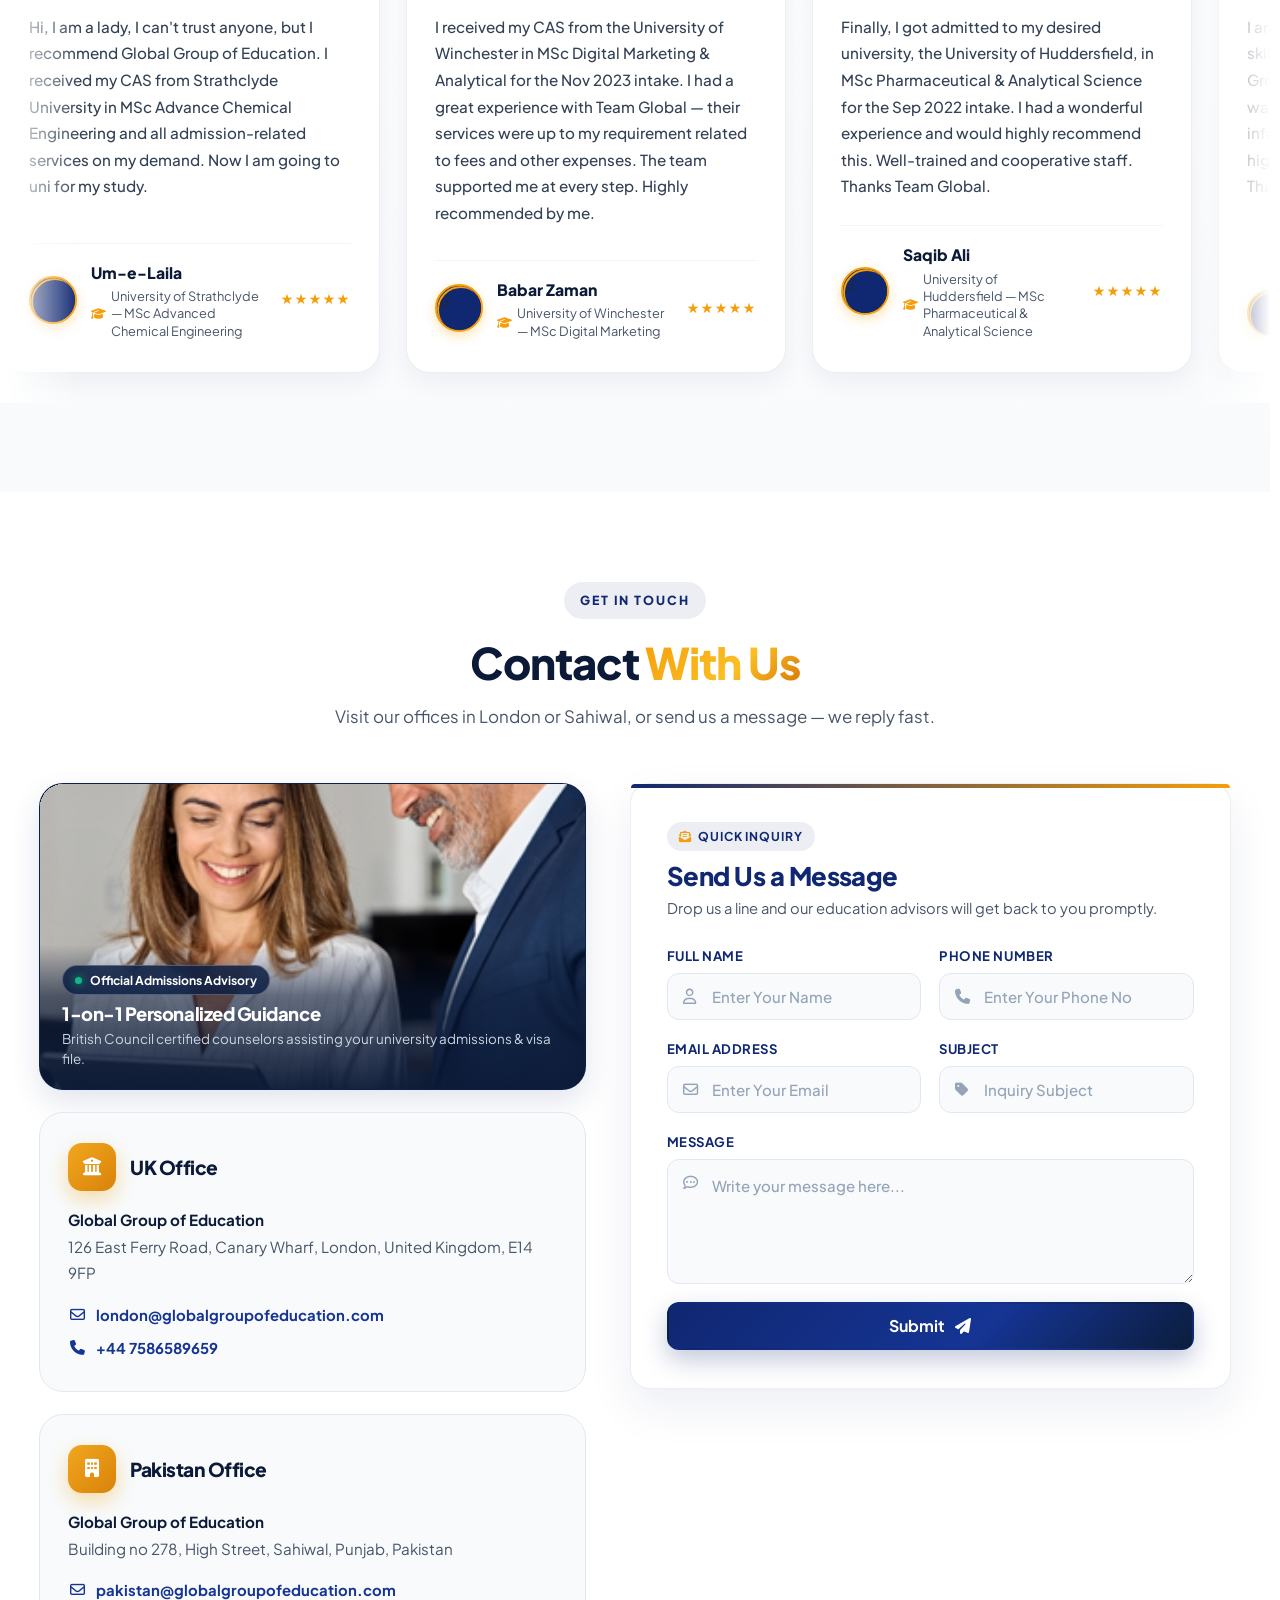
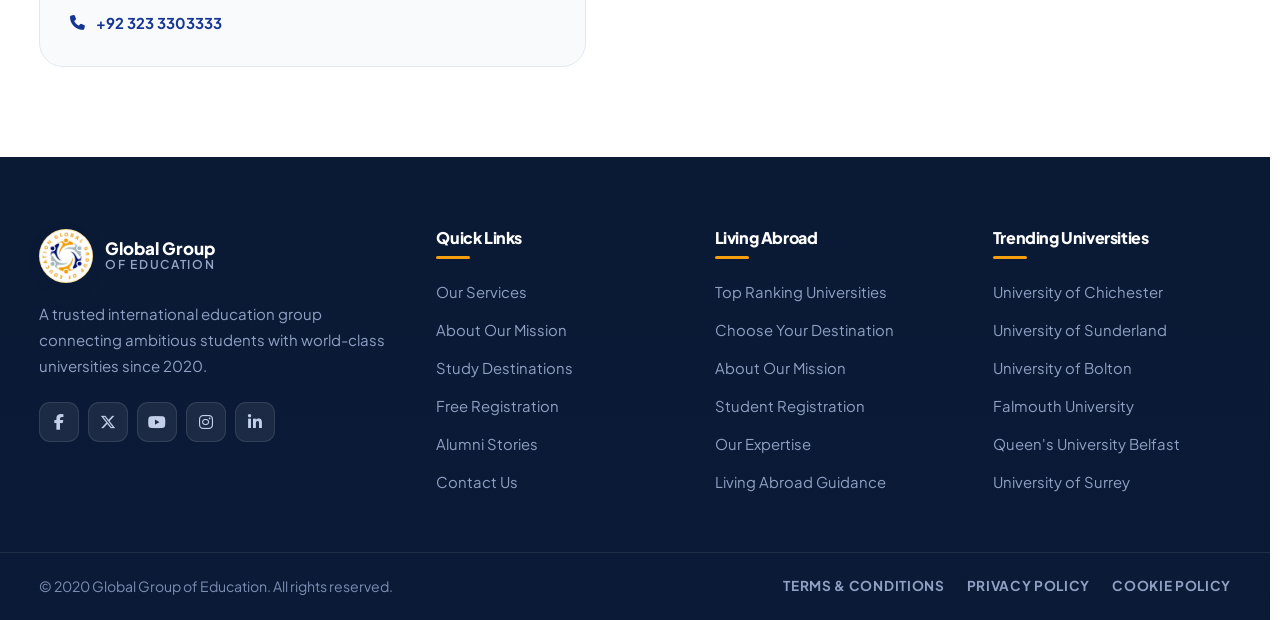
==== commit 770f90a9: "Remove background video from Our Services, set clean visible background image, and move student regi" ====
--- a/index.html
+++ b/index.html
@@ -23,7 +23,7 @@
   <link rel="preload" as="image"
     href="https://images.unsplash.com/photo-1523050854058-8df90110c9f1?auto=format&fit=crop&w=1400&q=68"
     fetchpriority="high">
-  <link rel="stylesheet" href="css/style.css?v=168">
+  <link rel="stylesheet" href="css/style.css?v=169">
   <style>
     /* Guaranteed instant visibility & live 1:1 real-time smooth scrolling */
     html {
@@ -131,12 +131,12 @@
               <i class="fa-solid fa-chevron-down nav__dropdown-arrow"></i>
             </button>
             <ul class="dropdown" id="coursesDropdownMenu">
-              <li><a href="#enquiry" class="dropdown__link" data-select-course="MBA / Business Management">Business &amp; Management (MBA / BBA)</a></li>
-              <li><a href="#enquiry" class="dropdown__link" data-select-course="Computer Science & IT">Computer Science &amp; IT / AI</a></li>
-              <li><a href="#enquiry" class="dropdown__link" data-select-course="Nursing & Healthcare">Nursing &amp; Health Sciences</a></li>
-              <li><a href="#enquiry" class="dropdown__link" data-select-course="Engineering">Engineering &amp; Technology</a></li>
-              <li><a href="#enquiry" class="dropdown__link" data-select-course="Law & Social Sciences">Law &amp; International Relations</a></li>
-              <li><a href="#enquiry" class="dropdown__link" data-select-course="Hospitality & Tourism">Hospitality &amp; Tourism Management</a></li>
+              <li><a href="#contact" class="dropdown__link" data-select-course="MBA / Business Management">Business &amp; Management (MBA / BBA)</a></li>
+              <li><a href="#contact" class="dropdown__link" data-select-course="Computer Science & IT">Computer Science &amp; IT / AI</a></li>
+              <li><a href="#contact" class="dropdown__link" data-select-course="Nursing & Healthcare">Nursing &amp; Health Sciences</a></li>
+              <li><a href="#contact" class="dropdown__link" data-select-course="Engineering">Engineering &amp; Technology</a></li>
+              <li><a href="#contact" class="dropdown__link" data-select-course="Law & Social Sciences">Law &amp; International Relations</a></li>
+              <li><a href="#contact" class="dropdown__link" data-select-course="Hospitality & Tourism">Hospitality &amp; Tourism Management</a></li>
             </ul>
           </li>
           <li>
@@ -161,8 +161,8 @@
 
         <!-- Mobile Drawer Footer Actions -->
         <div class="nav__drawer-footer">
-          <a href="#enquiry" class="btn btn--accent btn--block nav__drawer-cta">
-            <i class="fa-solid fa-graduation-cap"></i> Student Registration
+          <a href="#contact" class="btn btn--accent btn--block nav__drawer-cta">
+            <i class="fa-solid fa-graduation-cap"></i> Apply Now
           </a>
           <a href="https://wa.me/447586589659?text=Hello%20Global%20Group%20of%20Education%2C%20I%20want%20to%20inquire%20about%20admissions."
             class="btn btn--ghost btn--block nav__drawer-wa" target="_blank" rel="noopener">
@@ -207,7 +207,7 @@
         <p>Official admission partners for top-tier universities across the UK, USA, Canada, Australia, Hungary &amp;
           UAE. Complete guidance from free consultation to visa grant.</p>
         <div class="hero__btns">
-          <a href="#enquiry" class="btn btn--accent btn--lg"><i class="fa-solid fa-graduation-cap"></i> Apply for Free
+          <a href="#contact" class="btn btn--accent btn--lg"><i class="fa-solid fa-graduation-cap"></i> Apply for Free
             <i class="fa-solid fa-arrow-right"></i></a>
           <a href="https://wa.me/447586589659?text=Hello%20Global%20Group%20of%20Education%2C%20I%20want%20to%20inquire%20about%20admissions."
             class="btn btn--ghost btn--lg" target="_blank" rel="noopener"><i class="fa-brands fa-whatsapp"></i> Chat
@@ -283,12 +283,6 @@
 
   <!-- ================= OUR SERVICES ================= -->
   <section class="section services" id="services">
-    <div class="services__video-bg">
-      <video class="services__video" id="servicesVideo" autoplay muted loop playsinline preload="metadata" poster="assets/services-bg-poster.jpg?v=2">
-        <source src="assets/services-bg-video.mp4?v=2" type="video/mp4">
-      </video>
-      <div class="services__video-overlay"></div>
-    </div>
     <div class="container services__content">
       <div class="section__head reveal">
         <span class="eyebrow">What We Do</span>
@@ -641,140 +635,6 @@
               come in handy. You might seek a part-time job opportunity, an internship, or some other skill or course
               which will help you in your career.</p>
           </div>
-        </div>
-      </div>
-    </div>
-  </section>
-
-  <!-- ================= STUDENT REGISTRATION ================= -->
-  <section class="section student-reg-section" id="enquiry">
-    <div class="student-reg__video-bg">
-      <video class="student-reg__video" id="studentRegVideo" autoplay muted loop playsinline preload="metadata" poster="assets/student-reg-poster.jpg?v=3">
-        <source src="assets/student-reg-bg-video.mp4?v=3" type="video/mp4">
-      </video>
-      <div class="student-reg__video-overlay"></div>
-    </div>
-    <div class="container student-reg__content">
-      <div class="student-reg-card reveal">
-        <!-- Form Side -->
-        <div class="student-reg__form-side">
-          <h2 class="student-reg__title">Student Registration</h2>
-          <form id="studentRegForm" class="student-reg__form" novalidate>
-            <div class="student-reg__grid">
-              <!-- Row 1 -->
-              <div class="reg-field" data-required="true">
-                <input type="text" name="firstName" placeholder="First Name" required class="reg-input"
-                  id="regFirstName">
-                <span class="reg-error">This Field is Required</span>
-              </div>
-              <div class="reg-field">
-                <input type="text" name="lastName" placeholder="Last Name" class="reg-input" id="regLastName">
-                <span class="reg-error reg-error--spacer" aria-hidden="true">&nbsp;</span>
-              </div>
-              <div class="reg-field" data-required="true">
-                <div class="reg-phone-wrap">
-                  <span class="reg-phone-code"><span class="reg-flag">🇬🇧</span> +44 ▾</span>
-                  <input type="tel" name="phone" placeholder="Mobile" required class="reg-input" id="regPhone">
-                </div>
-                <span class="reg-error">This Field is Required</span>
-              </div>
-
-              <!-- Row 2 -->
-              <div class="reg-field" data-required="true">
-                <input type="email" name="email" placeholder="Email" required class="reg-input" id="regEmail">
-                <span class="reg-error">This Field is Required</span>
-              </div>
-              <div class="reg-field">
-                <input type="text" name="dob" placeholder="Date Of Birth" onfocus="this.type='date'"
-                  onblur="if(!this.value)this.type='text'" class="reg-input" id="regDob">
-                <span class="reg-error reg-error--spacer" aria-hidden="true">&nbsp;</span>
-              </div>
-              <div class="reg-field" data-required="true">
-                <select name="nationality" required class="reg-select" id="regNationality">
-                  <option value="" disabled selected>Select Nationality ▾</option>
-                  <option value="Pakistani">Pakistani</option>
-                  <option value="British">British</option>
-                  <option value="Indian">Indian</option>
-                  <option value="Nigerian">Nigerian</option>
-                  <option value="Bangladeshi">Bangladeshi</option>
-                  <option value="Other">Other</option>
-                </select>
-                <span class="reg-error">This Field is Required</span>
-              </div>
-
-              <!-- Row 3 -->
-              <div class="reg-field">
-                <select name="gender" class="reg-select" id="regGender">
-                  <option value="" disabled selected>Select Gender ▾</option>
-                  <option value="Male">Male</option>
-                  <option value="Female">Female</option>
-                  <option value="Other">Other</option>
-                </select>
-                <span class="reg-error reg-error--spacer" aria-hidden="true">&nbsp;</span>
-              </div>
-              <div class="reg-field" data-required="true">
-                <select name="level" required class="reg-select" id="regLevel">
-                  <option value="" disabled selected>Select Level ▾</option>
-                  <option value="Undergraduate">Undergraduate</option>
-                  <option value="Postgraduate">Postgraduate</option>
-                  <option value="Foundation">Foundation</option>
-                  <option value="Pre-Master">Pre-Master</option>
-                  <option value="Doctorate (PhD)">Doctorate (PhD)</option>
-                  <option value="English Language">English Language</option>
-                </select>
-                <span class="reg-error">This Field is Required</span>
-              </div>
-              <div class="reg-field">
-                <select name="country" class="reg-select" id="regCountry">
-                  <option value="" disabled selected>Select Country +</option>
-                  <option value="United Kingdom">United Kingdom</option>
-                  <option value="United States of America">United States of America</option>
-                  <option value="Canada">Canada</option>
-                  <option value="Australia">Australia</option>
-                  <option value="Hungary">Hungary</option>
-                  <option value="United Arab Emirates">United Arab Emirates</option>
-                </select>
-                <span class="reg-error reg-error--spacer" aria-hidden="true">&nbsp;</span>
-              </div>
-
-              <!-- Row 4 -->
-              <div class="reg-field">
-                <input type="text" name="intake" placeholder="Intake" class="reg-input" id="regIntake">
-                <span class="reg-error reg-error--spacer" aria-hidden="true">&nbsp;</span>
-              </div>
-              <div class="reg-field" data-required="true">
-                <select name="course" required class="reg-select" id="regCourse">
-                  <option value="" disabled selected>Select Course ▾</option>
-                  <option value="MBA / Business Management">MBA / Business Management</option>
-                  <option value="Computer Science & IT">Computer Science &amp; IT</option>
-                  <option value="Engineering">Engineering</option>
-                  <option value="Nursing & Healthcare">Nursing &amp; Healthcare</option>
-                  <option value="Law & Social Sciences">Law &amp; Social Sciences</option>
-                  <option value="Hospitality & Tourism">Hospitality &amp; Tourism</option>
-                  <option value="Other">Other</option>
-                </select>
-                <span class="reg-error">This Field is Required</span>
-              </div>
-              <div class="reg-field reg-field--empty"></div>
-            </div>
-
-            <div class="student-reg__actions">
-              <button type="submit" class="student-reg__btn" id="regSubmitBtn">Submit</button>
-              <p class="form-note" id="regNote"></p>
-            </div>
-          </form>
-        </div>
-
-        <!-- QR Side -->
-        <div class="student-reg__qr-side">
-          <a href="https://wa.me/447586589659?text=Hello%20Global%20Group%20of%20Education%2C%20I%20want%20to%20register%20as%20a%20student."
-            target="_blank" rel="noopener" class="student-reg__qr-box" title="Click or Scan QR to register">
-            <div class="student-reg__qr-inner">
-              <img src="assets/qr-code-hd.png" alt="Scan QR For Student Registration" width="90" height="90"
-                class="student-reg__qr-img" loading="lazy" decoding="async">
-            </div>
-          </a>
-          <h4 class="student-reg__qr-title">Scan QR For Student<br>Registration</h4>
         </div>
       </div>
     </div>
@@ -926,7 +786,7 @@
           <li><a href="#services">Our Services</a></li>
           <li><a href="#about">About Our Mission</a></li>
           <li><a href="#destinations">Study Destinations</a></li>
-          <li><a href="#enquiry">Free Registration</a></li>
+          <li><a href="#contact">Free Registration</a></li>
           <li><a href="#testimonials">Alumni Stories</a></li>
           <li><a href="#contact">Contact Us</a></li>
         </ul>
@@ -938,7 +798,7 @@
           <li><a href="#universities">Top Ranking Universities</a></li>
           <li><a href="#destinations">Choose Your Destination</a></li>
           <li><a href="#about">About Our Mission</a></li>
-          <li><a href="#enquiry">Student Registration</a></li>
+          <li><a href="student-registration.html">Student Registration</a></li>
           <li><a href="#services">Our Expertise</a></li>
           <li><a href="#contact">Living Abroad Guidance</a></li>
         </ul>
@@ -1050,7 +910,7 @@
     <span class="float-wa__tooltip">Chat with Advisor</span>
   </a>
 
-  <script src="js/main.js?v=168" defer></script>
+  <script src="js/main.js?v=169" defer></script>
 </body>
 
 </html>
--- a/css/style.css
+++ b/css/style.css
@@ -1579,37 +1579,13 @@
 .services{
   position:relative;
   overflow:hidden;
-  background:#0a1a44 url('../assets/services-bg-poster.jpg') center/cover no-repeat;
+  background:
+    linear-gradient(135deg, rgba(8, 24, 68, 0.72) 0%, rgba(12, 36, 100, 0.60) 50%, rgba(14, 42, 118, 0.52) 100%),
+    linear-gradient(180deg, rgba(6, 18, 50, 0.75) 0%, transparent 25%, transparent 75%, rgba(6, 18, 50, 0.80) 100%),
+    url('../assets/services-clean-bg.jpg') center/cover no-repeat;
   padding:var(--section-pad, clamp(70px,7vw,100px)) 0;
   border-top:1px solid rgba(255,255,255,.1);
   border-bottom:1px solid rgba(255,255,255,.1);
-}
-.services__video-bg{
-  display:block !important;
-  position:absolute;
-  inset:0;
-  width:100%;
-  height:100%;
-  overflow:hidden;
-  pointer-events:none;
-  z-index:1;
-}
-.services__video{
-  width:100%;
-  height:100%;
-  object-fit:cover;
-  transform:scale(1.02);
-  will-change:transform;
-  opacity:0.90;
-}
-.services__video-overlay{
-  position:absolute;
-  inset:0;
-  /* Prominent Royal Navy Blue Gradient: crisp visibility of consulting image with deep navy elegance */
-  background:
-    linear-gradient(135deg, rgba(8, 24, 68, 0.65) 0%, rgba(12, 36, 100, 0.52) 50%, rgba(14, 42, 118, 0.46) 100%),
-    linear-gradient(180deg, rgba(6, 18, 50, 0.70) 0%, transparent 25%, transparent 75%, rgba(6, 18, 50, 0.75) 100%);
-  z-index:2;
 }
 .services__content{
   position:relative;
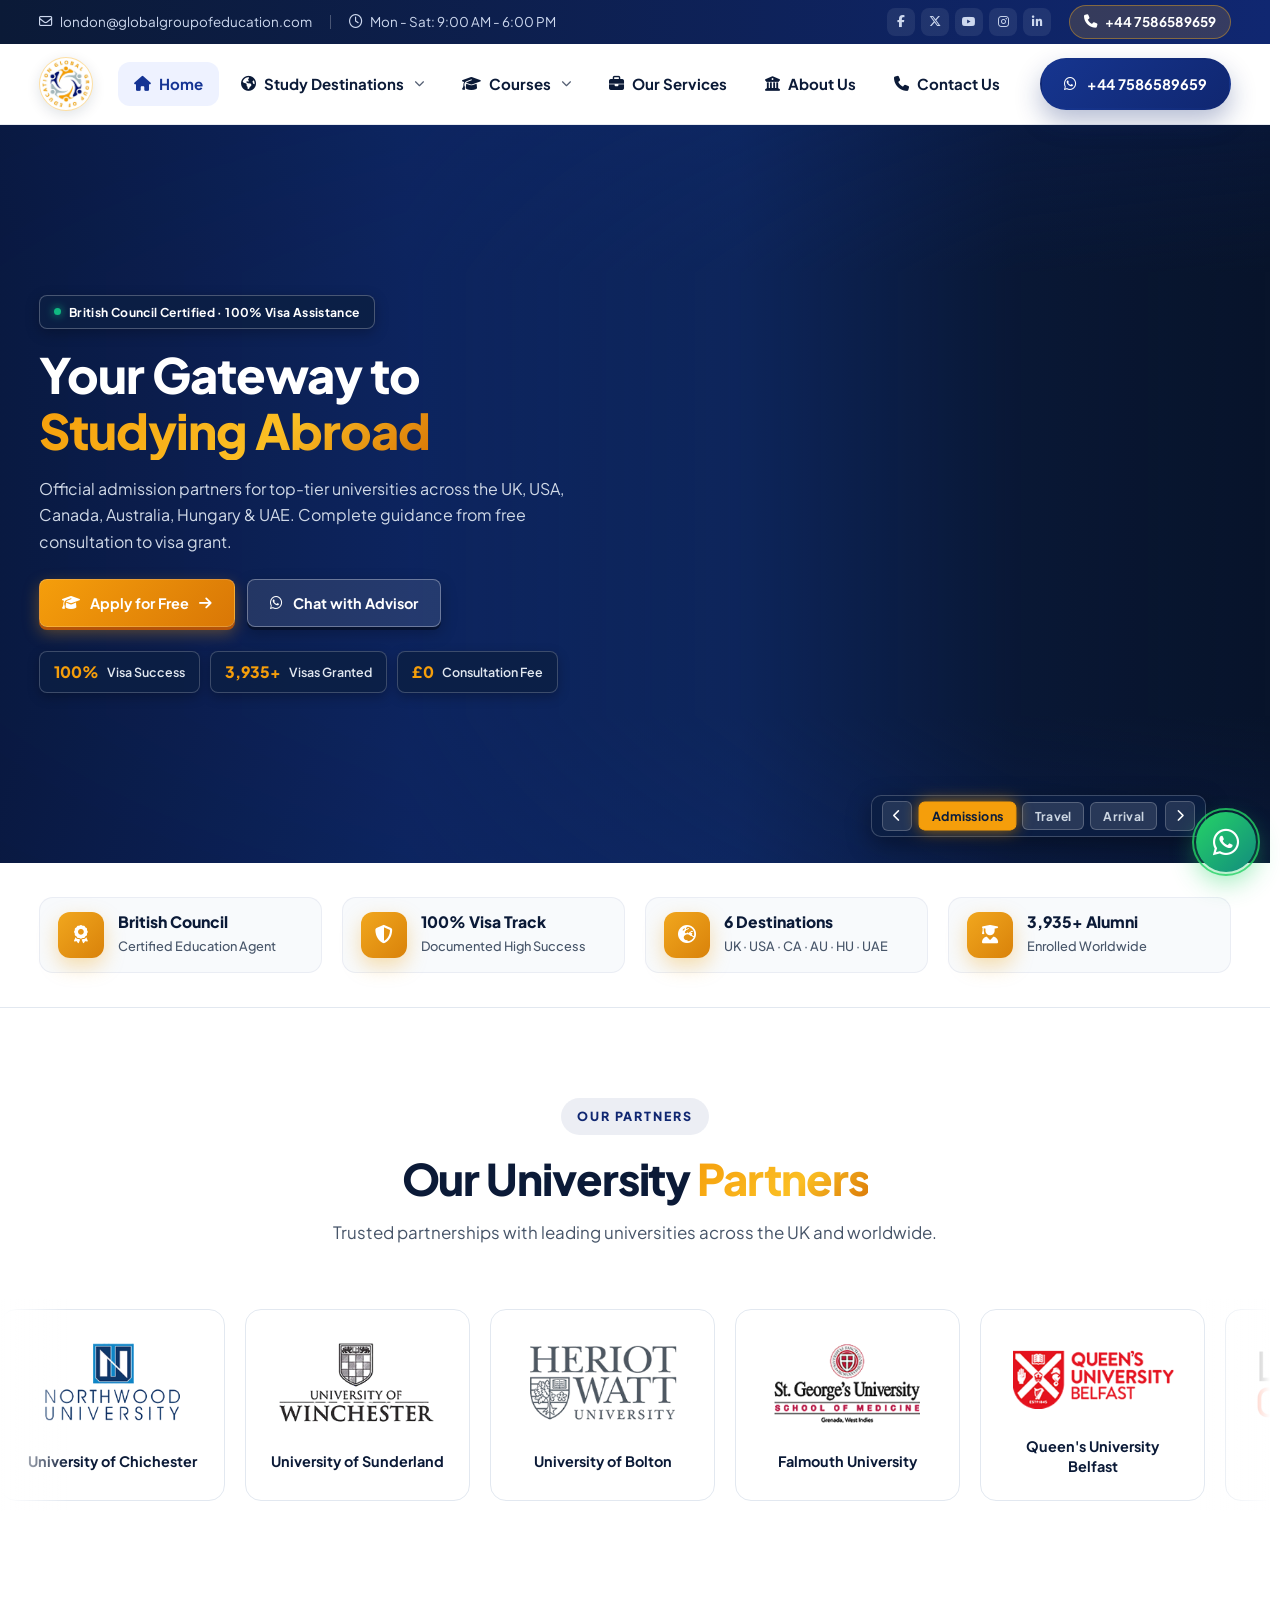
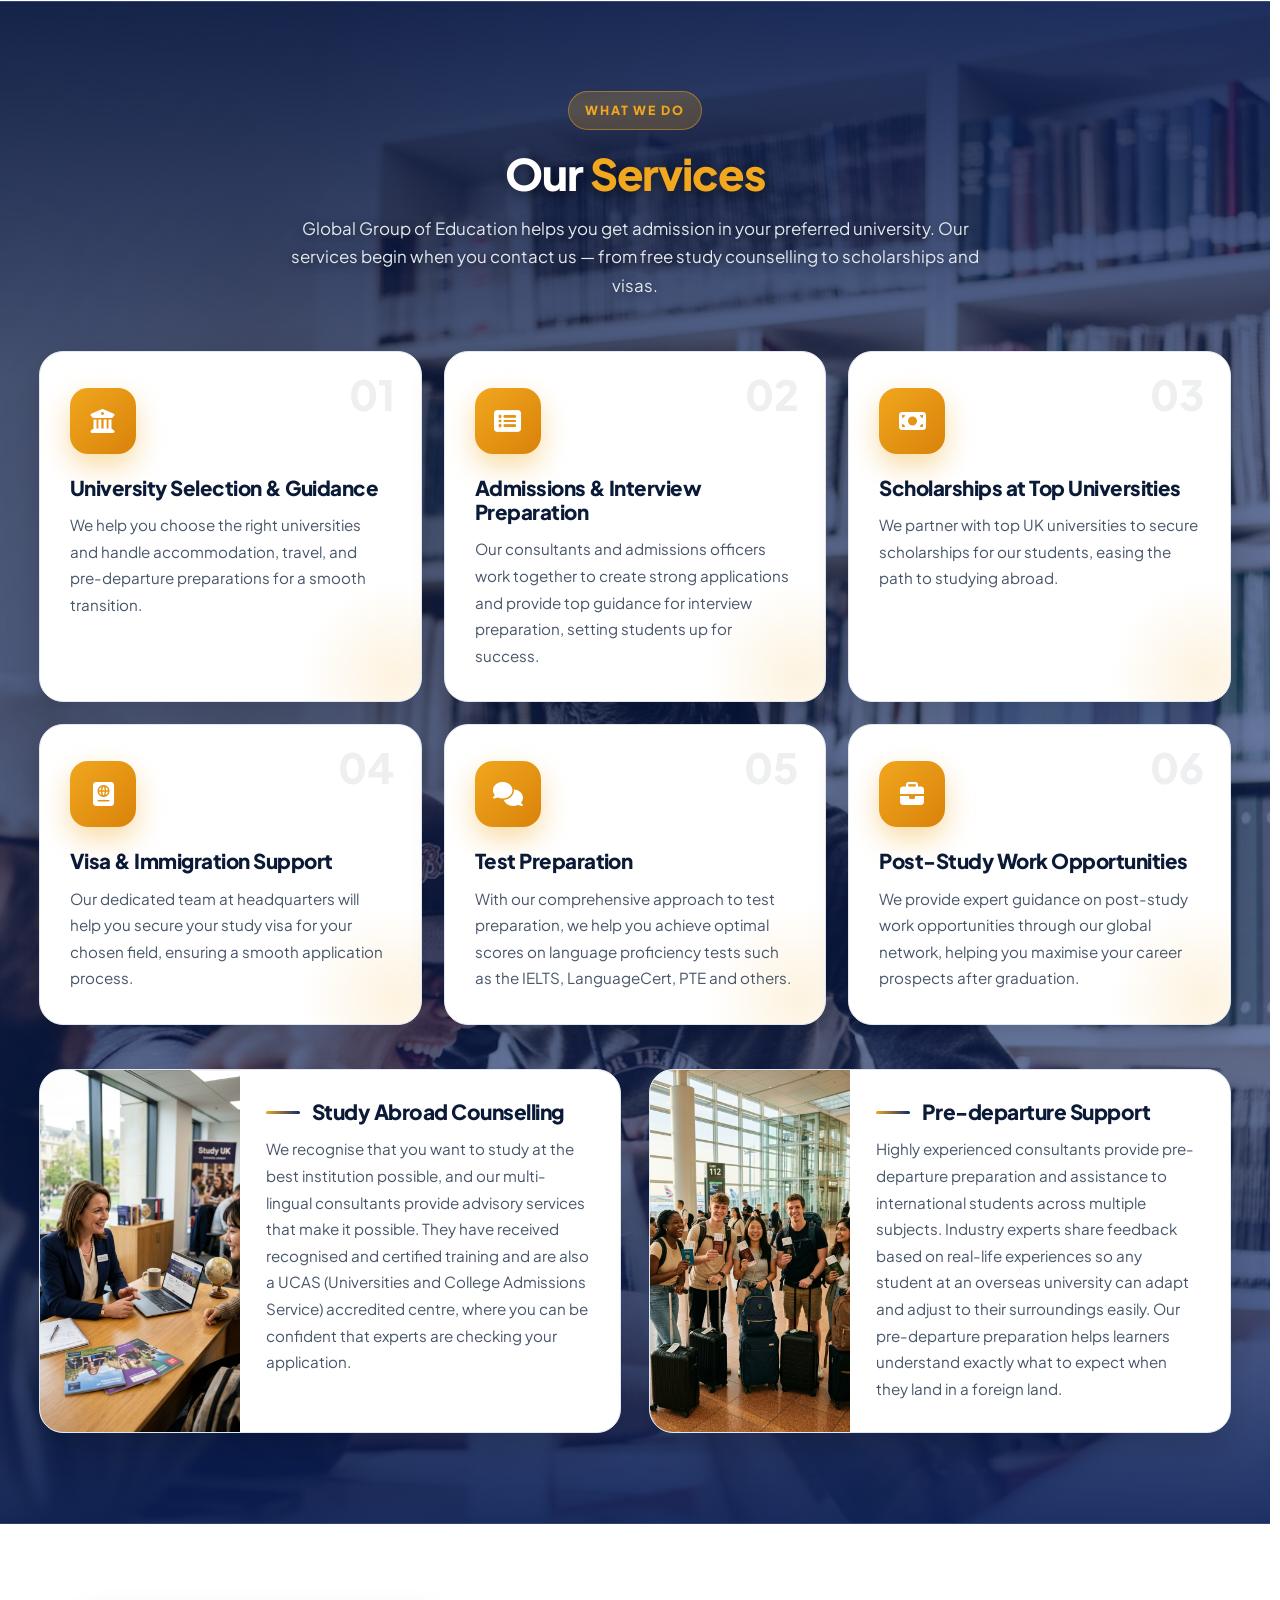
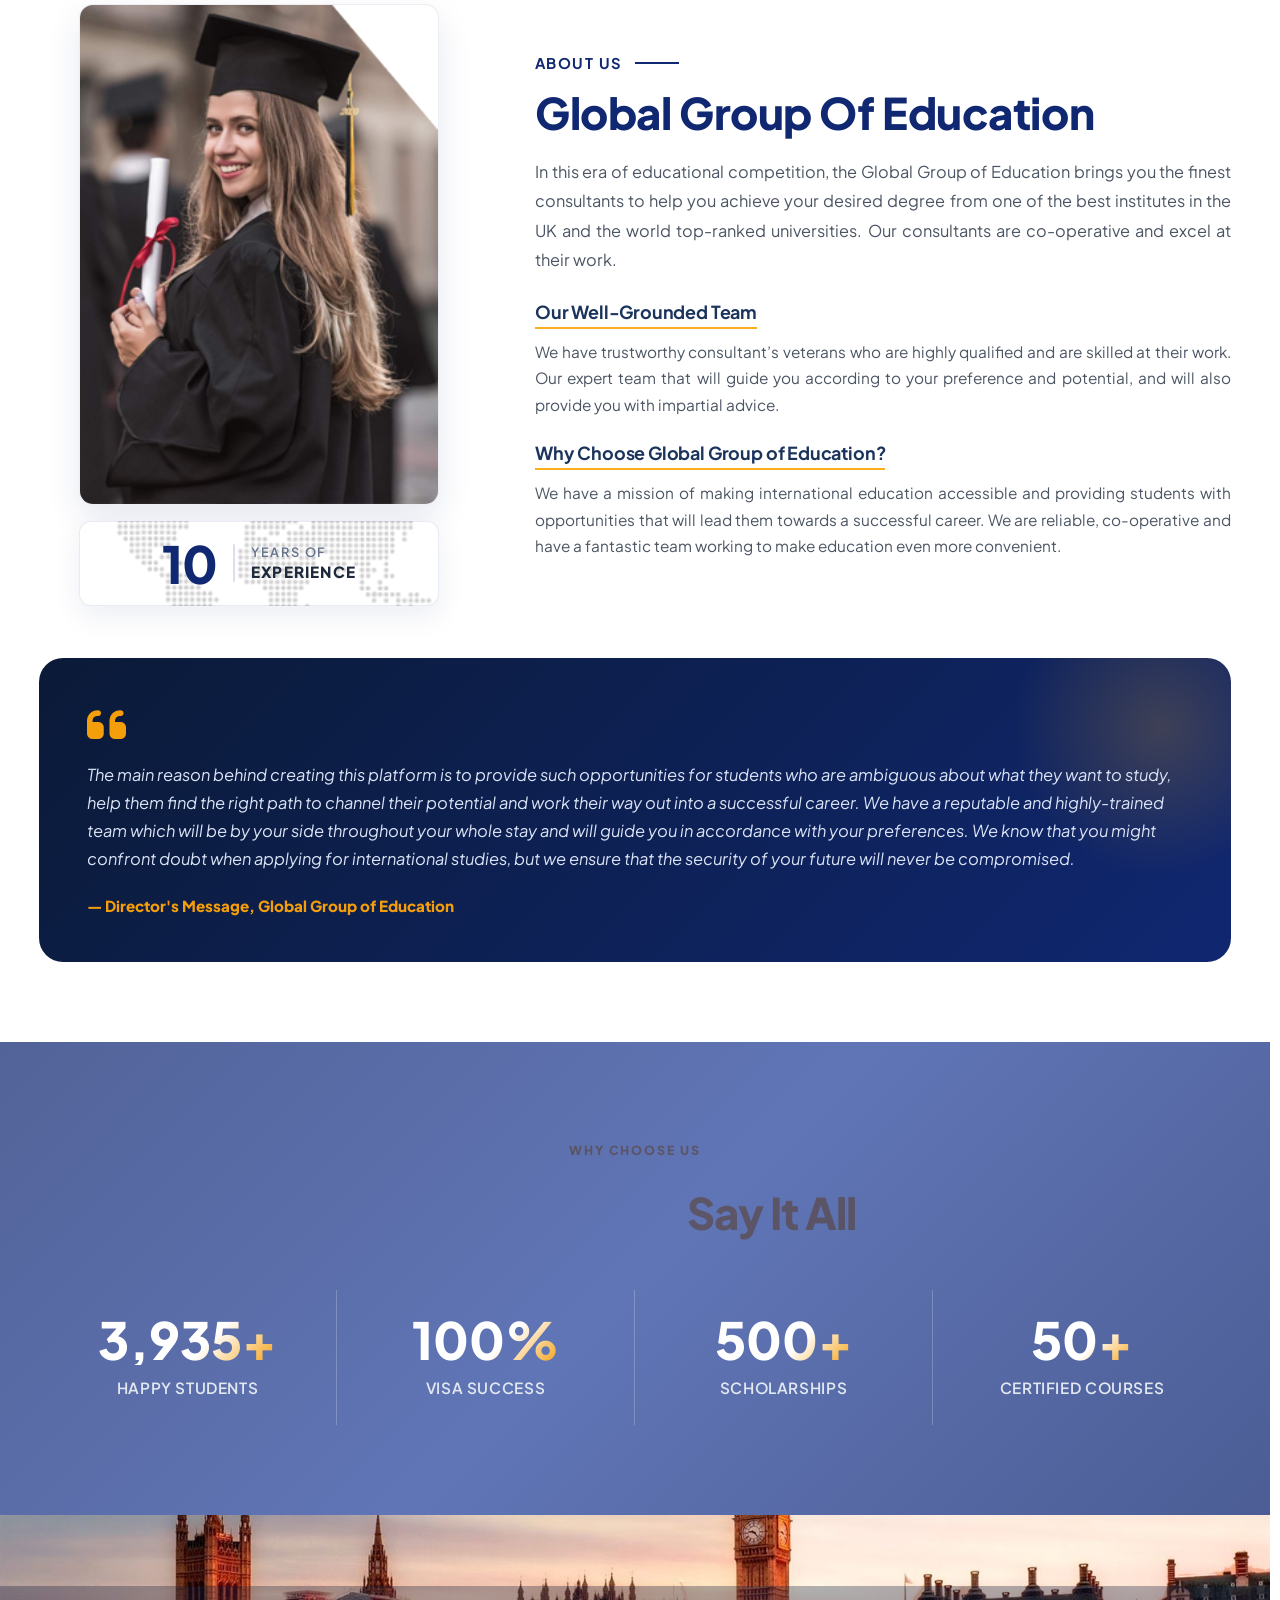
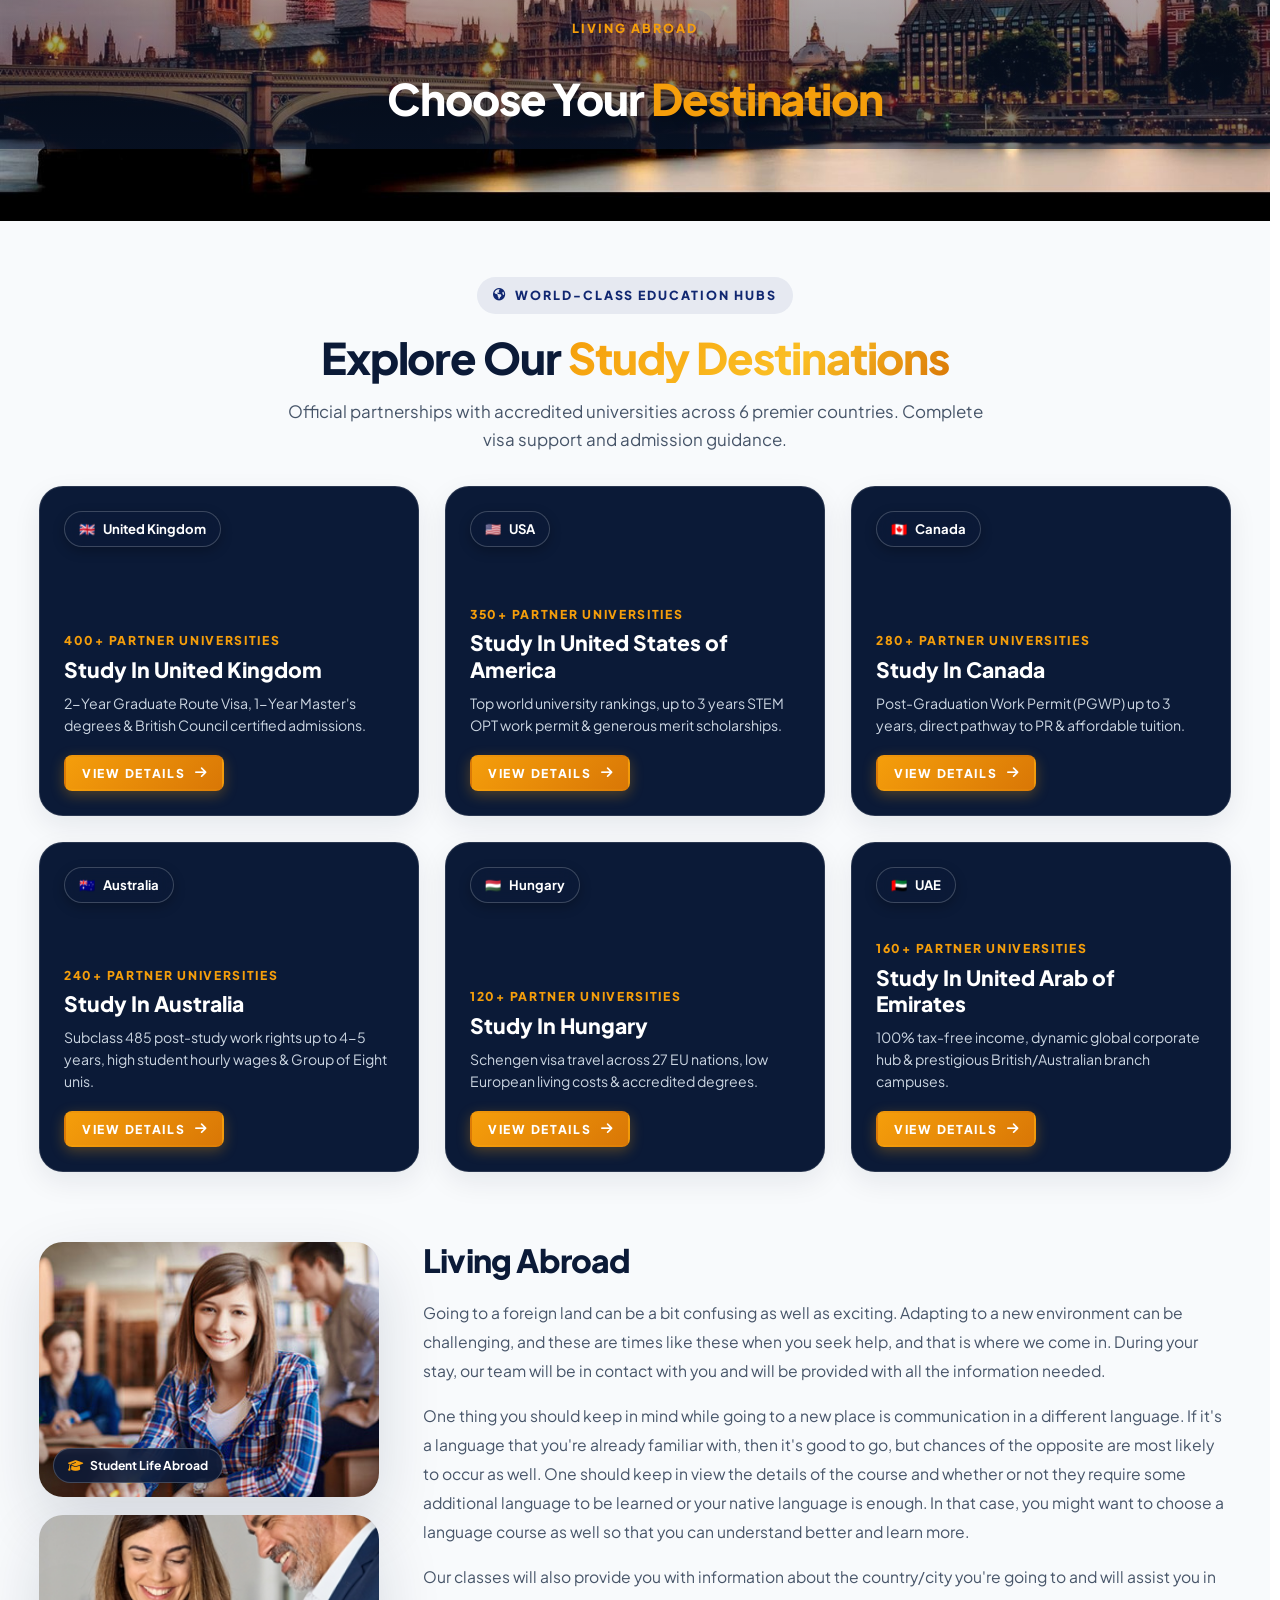
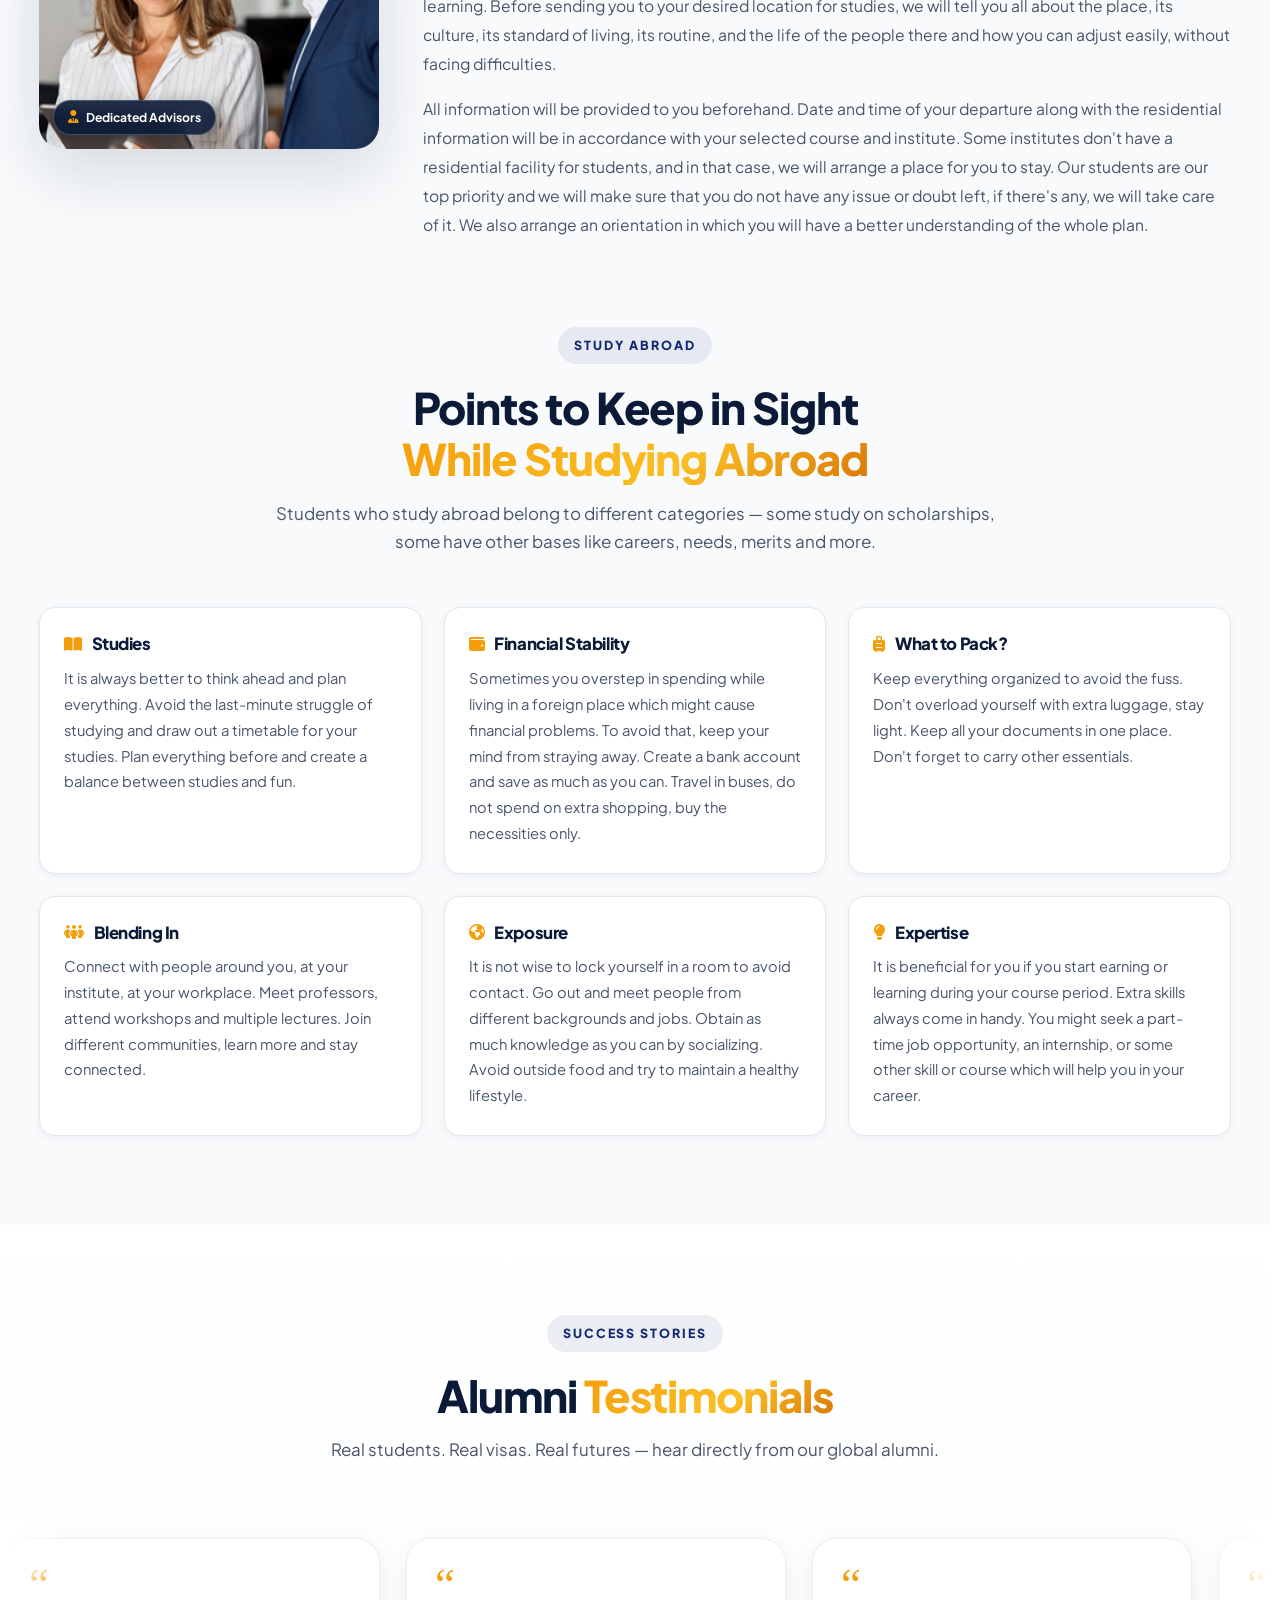
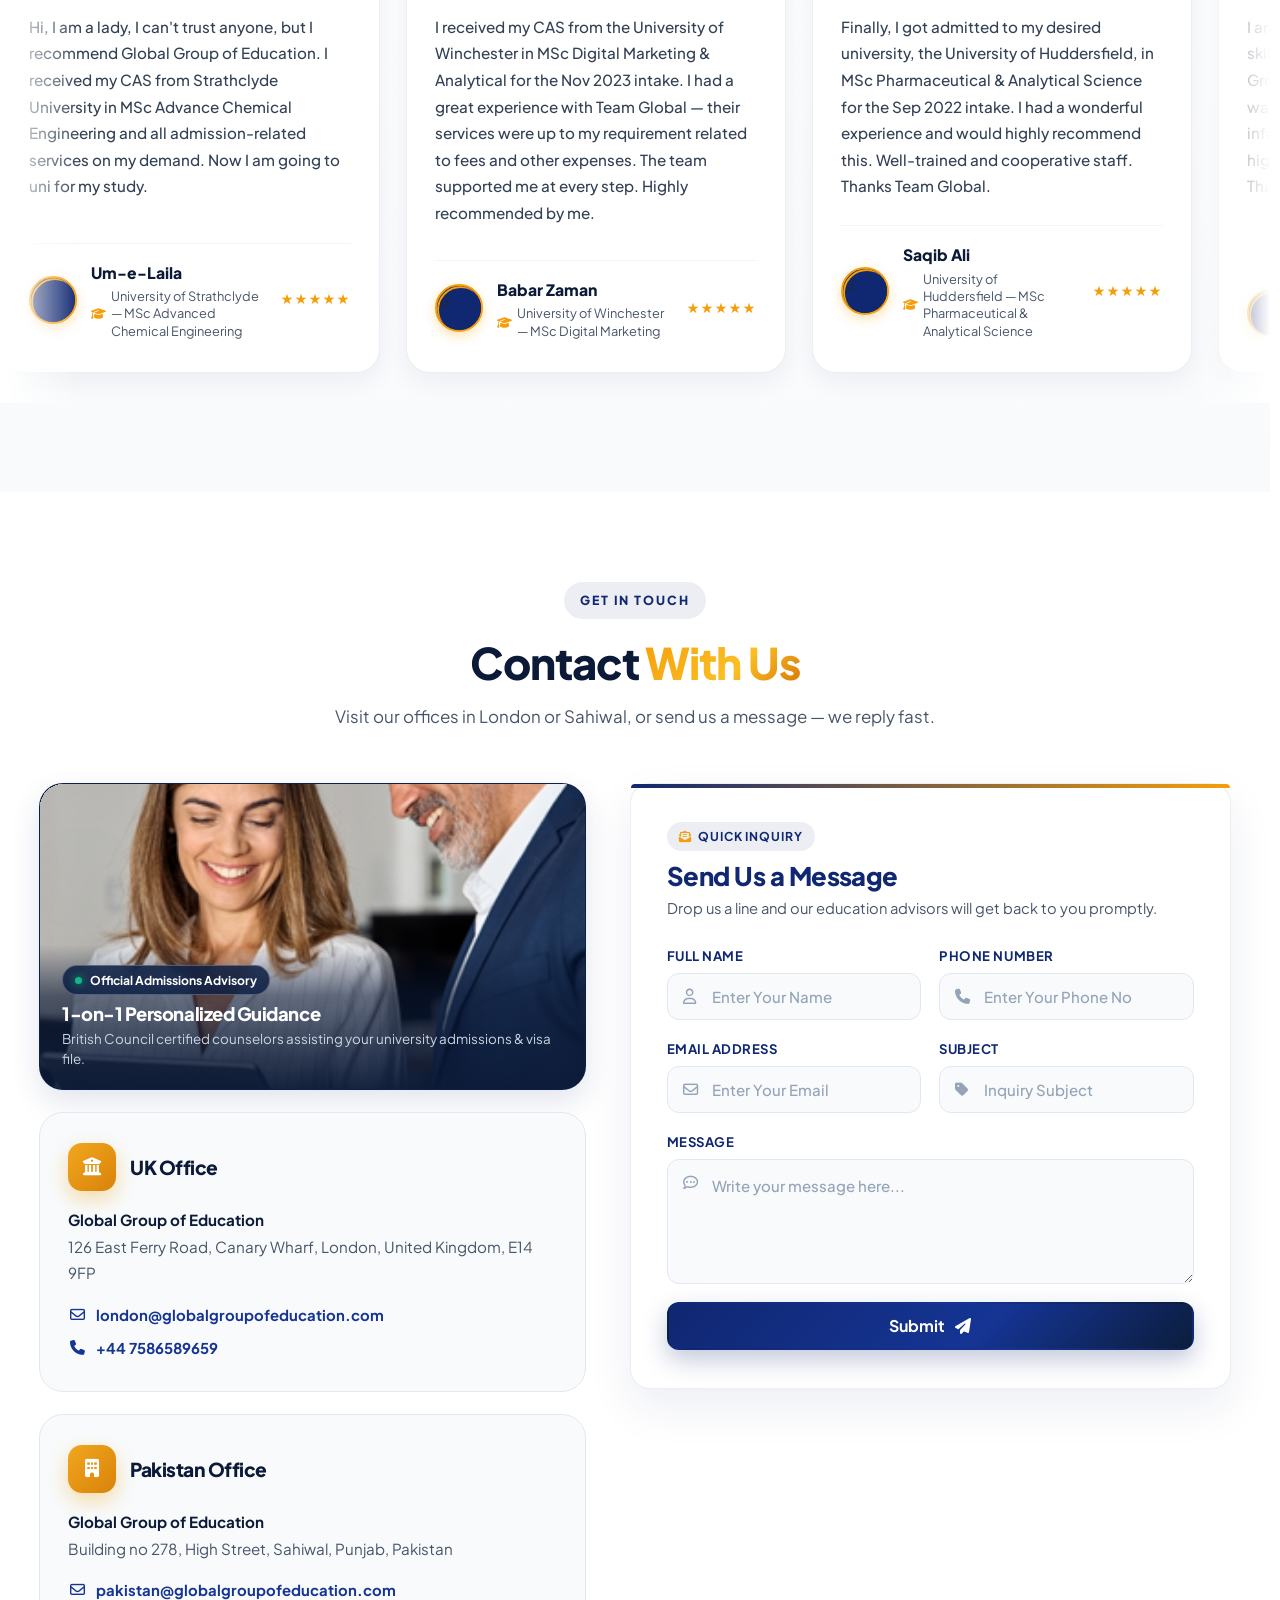
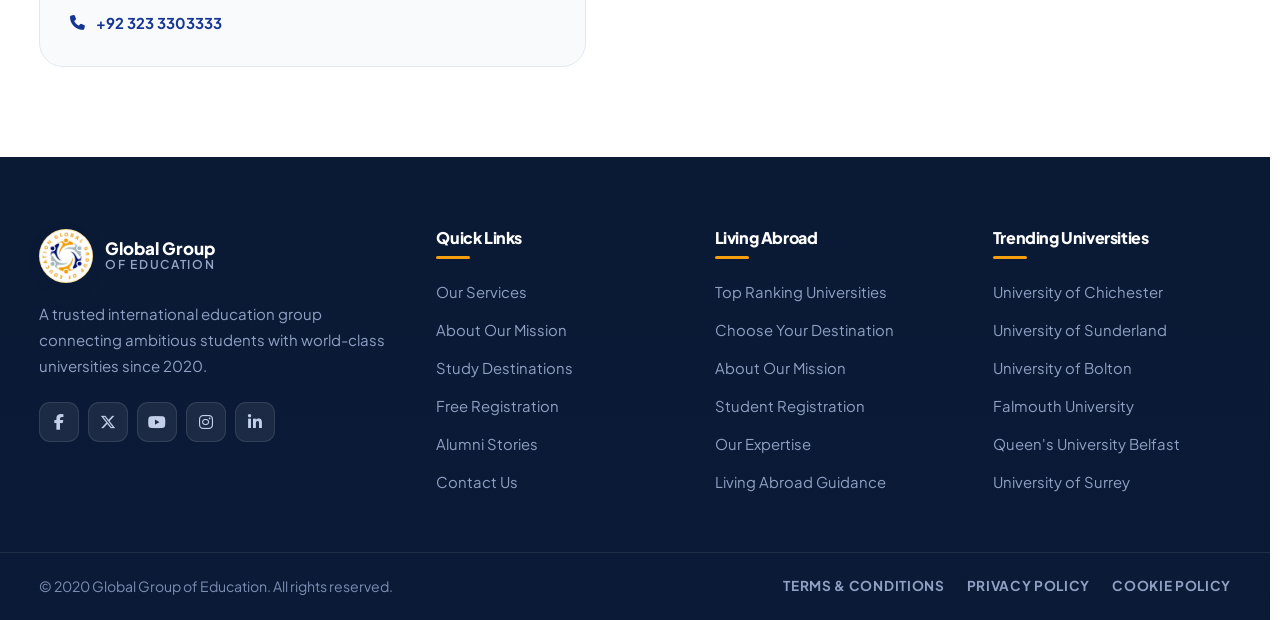
==== commit 04afffeb: "Wire Apply buttons to open dedicated student-registration.html page with full form validation, auto-" ====
--- a/index.html
+++ b/index.html
@@ -161,7 +161,7 @@
 
         <!-- Mobile Drawer Footer Actions -->
         <div class="nav__drawer-footer">
-          <a href="#contact" class="btn btn--accent btn--block nav__drawer-cta">
+          <a href="student-registration.html" class="btn btn--accent btn--block nav__drawer-cta">
             <i class="fa-solid fa-graduation-cap"></i> Apply Now
           </a>
           <a href="https://wa.me/447586589659?text=Hello%20Global%20Group%20of%20Education%2C%20I%20want%20to%20inquire%20about%20admissions."
@@ -207,7 +207,7 @@
         <p>Official admission partners for top-tier universities across the UK, USA, Canada, Australia, Hungary &amp;
           UAE. Complete guidance from free consultation to visa grant.</p>
         <div class="hero__btns">
-          <a href="#contact" class="btn btn--accent btn--lg"><i class="fa-solid fa-graduation-cap"></i> Apply for Free
+          <a href="student-registration.html" class="btn btn--accent btn--lg"><i class="fa-solid fa-graduation-cap"></i> Apply for Free
             <i class="fa-solid fa-arrow-right"></i></a>
           <a href="https://wa.me/447586589659?text=Hello%20Global%20Group%20of%20Education%2C%20I%20want%20to%20inquire%20about%20admissions."
             class="btn btn--ghost btn--lg" target="_blank" rel="noopener"><i class="fa-brands fa-whatsapp"></i> Chat
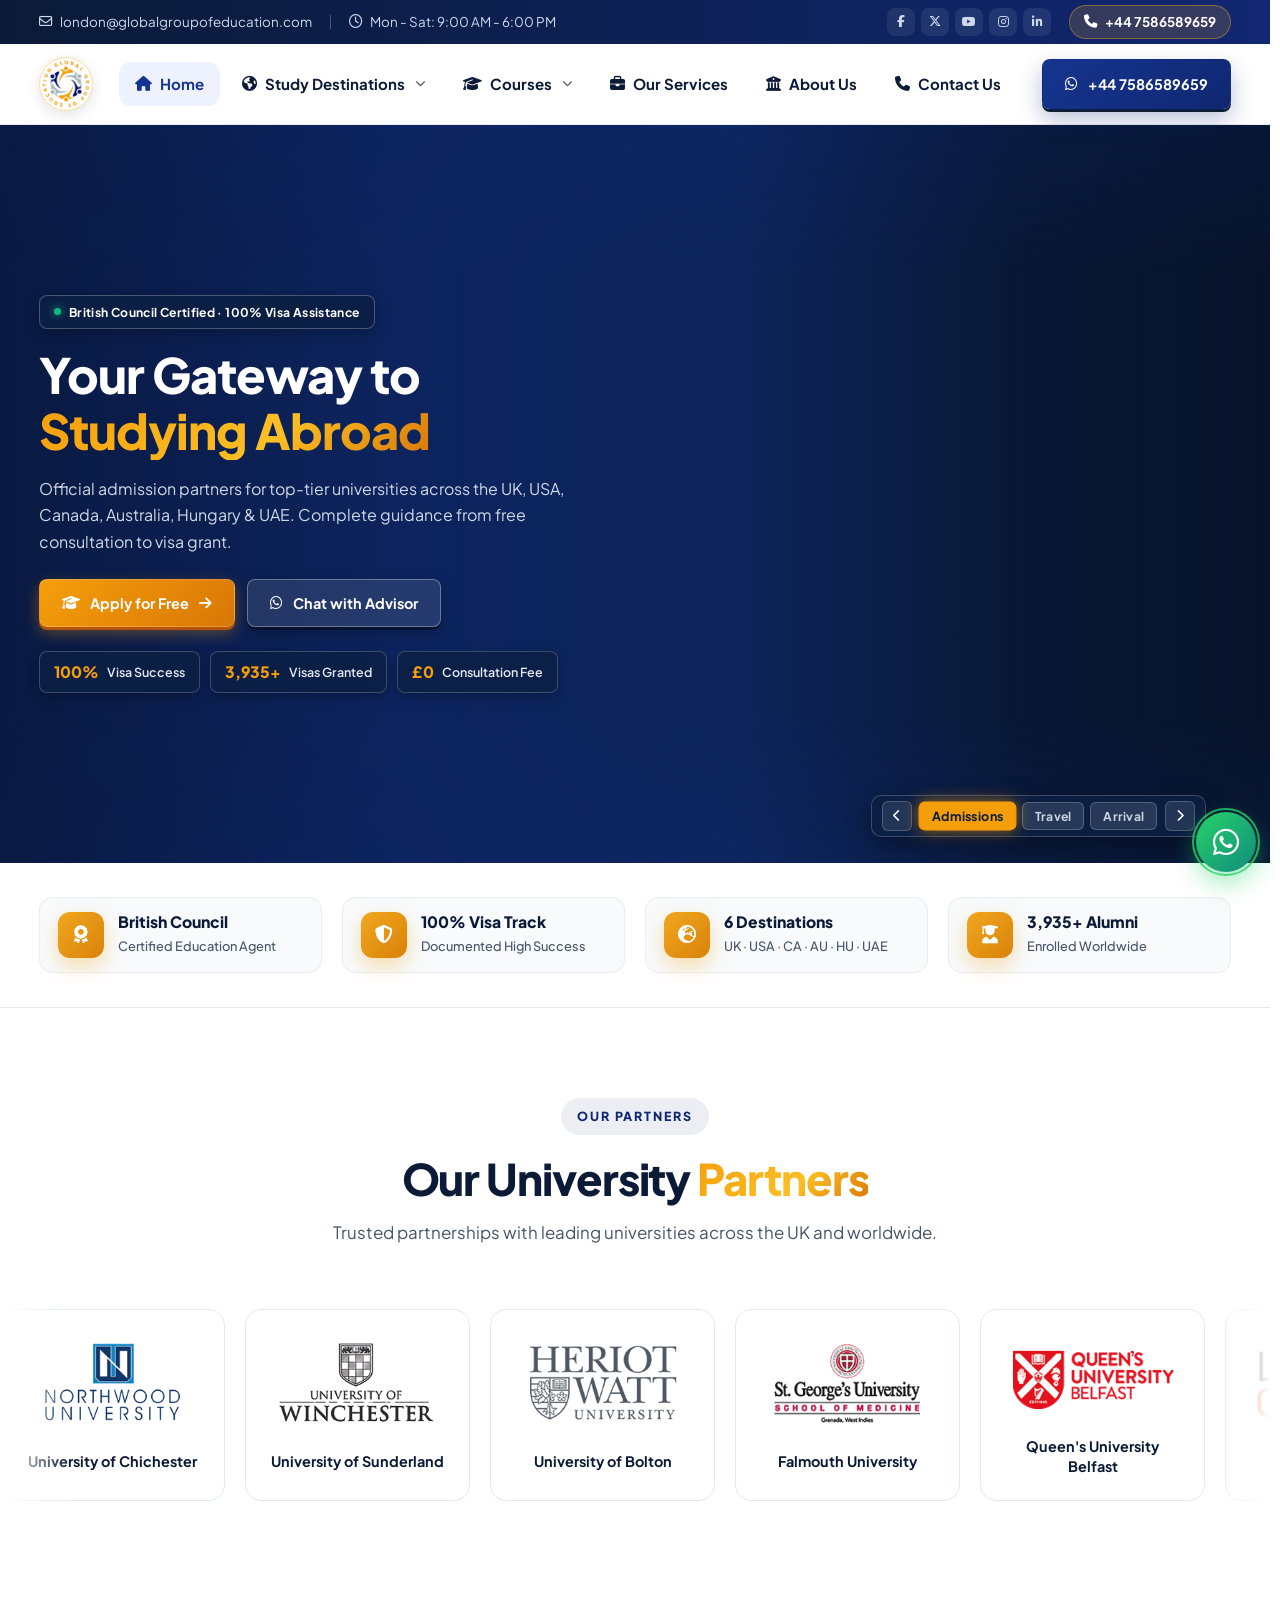
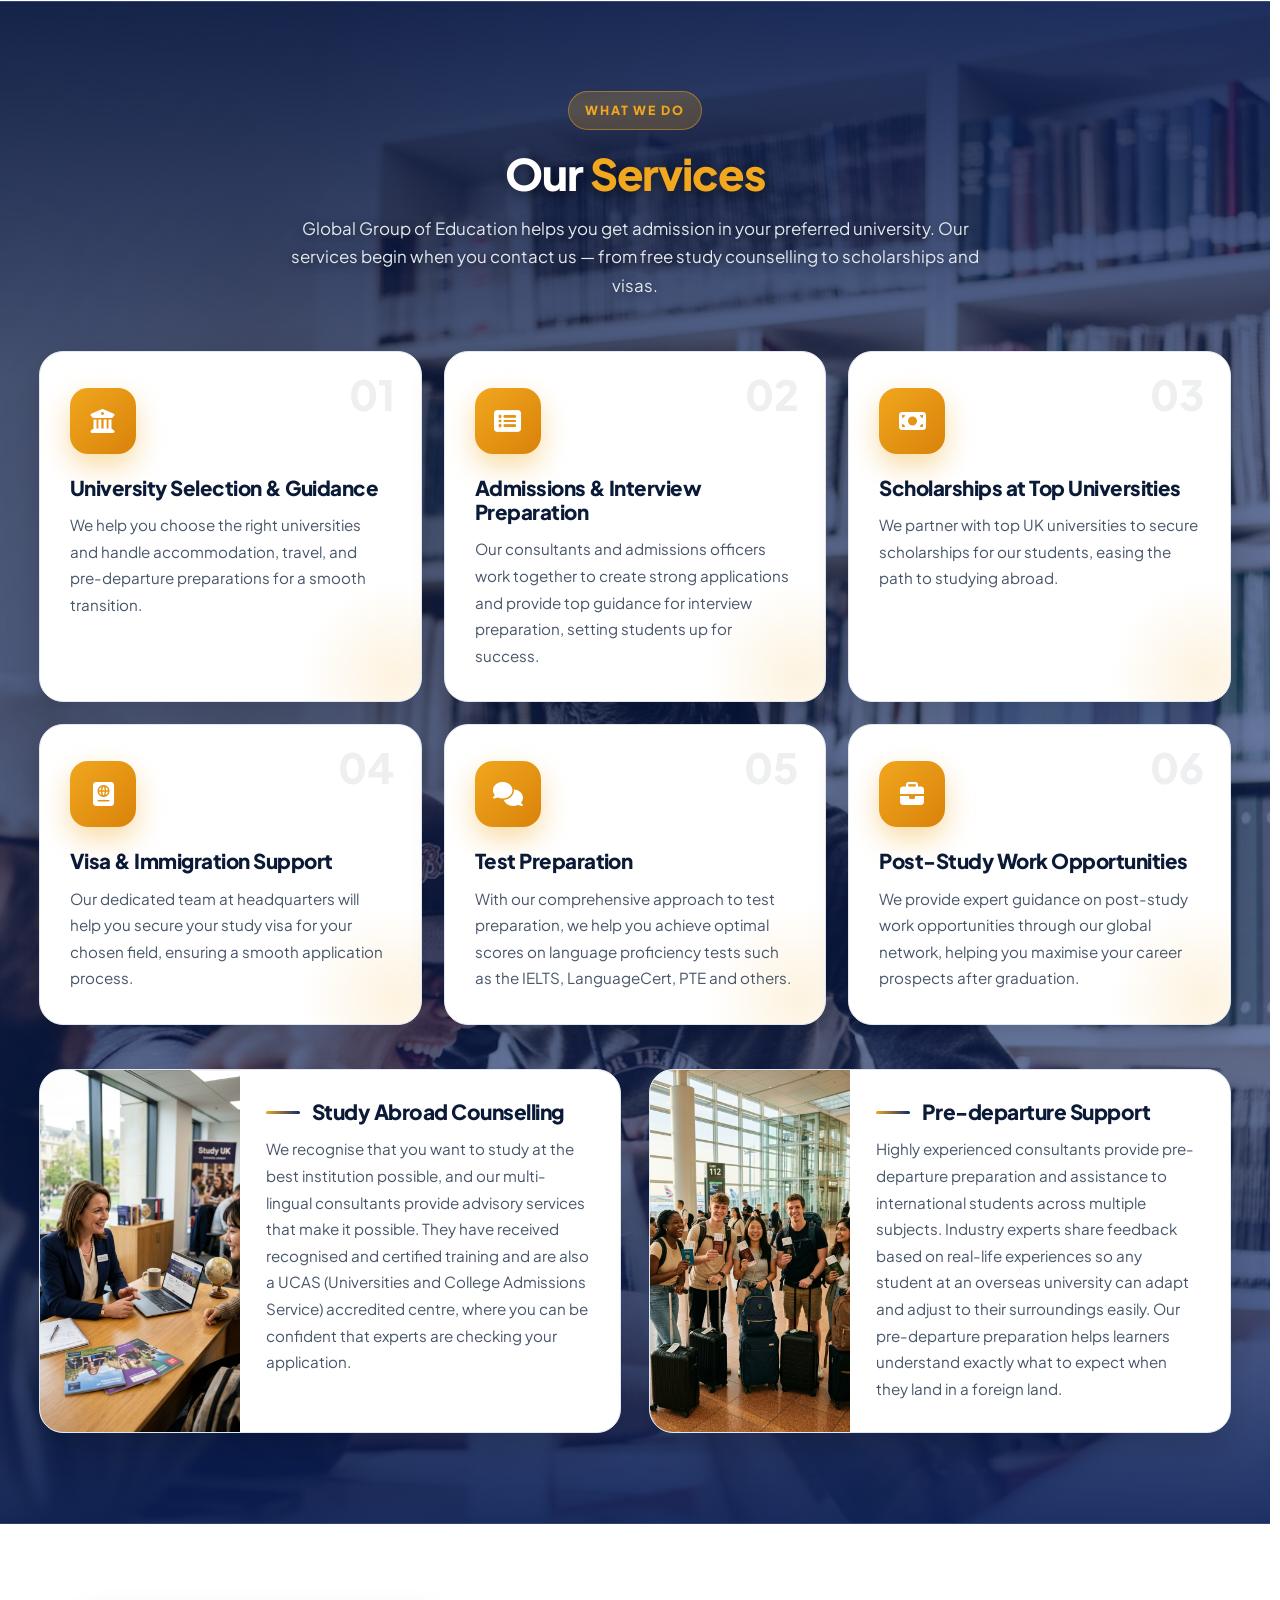
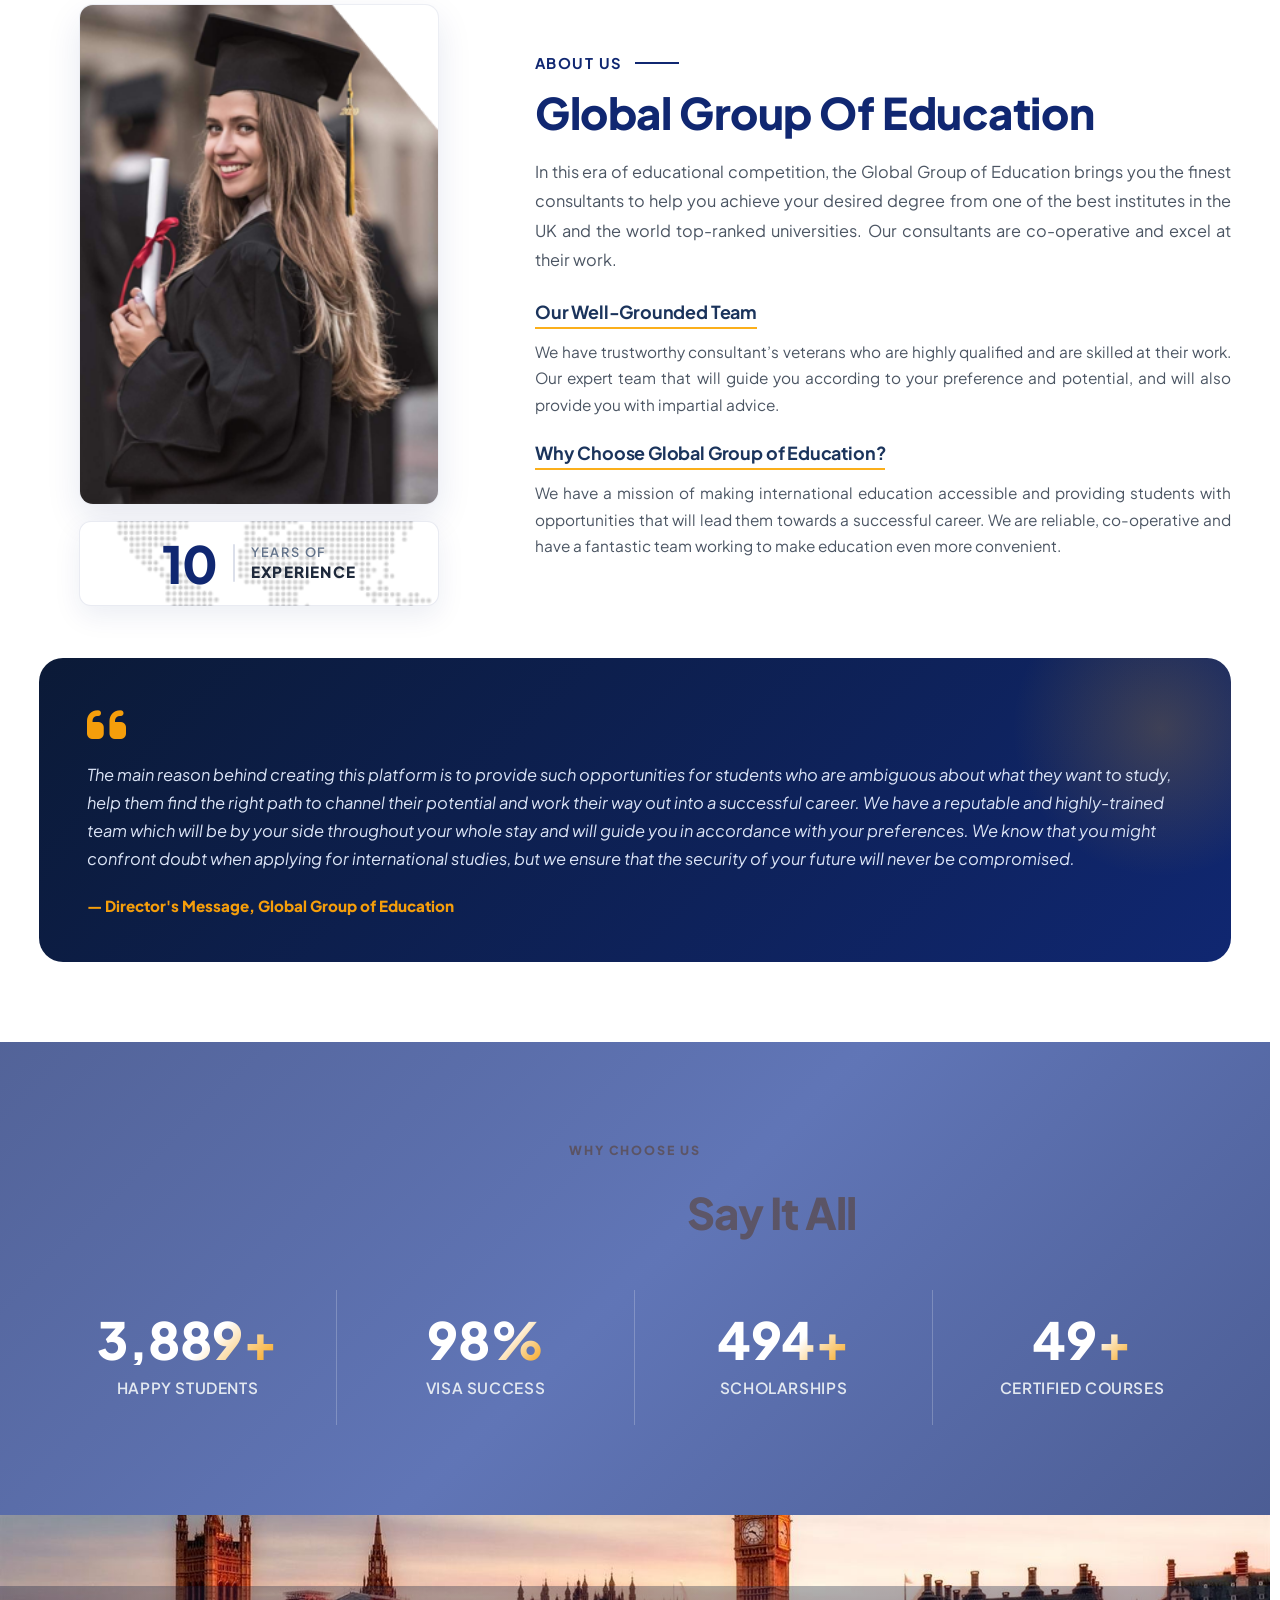
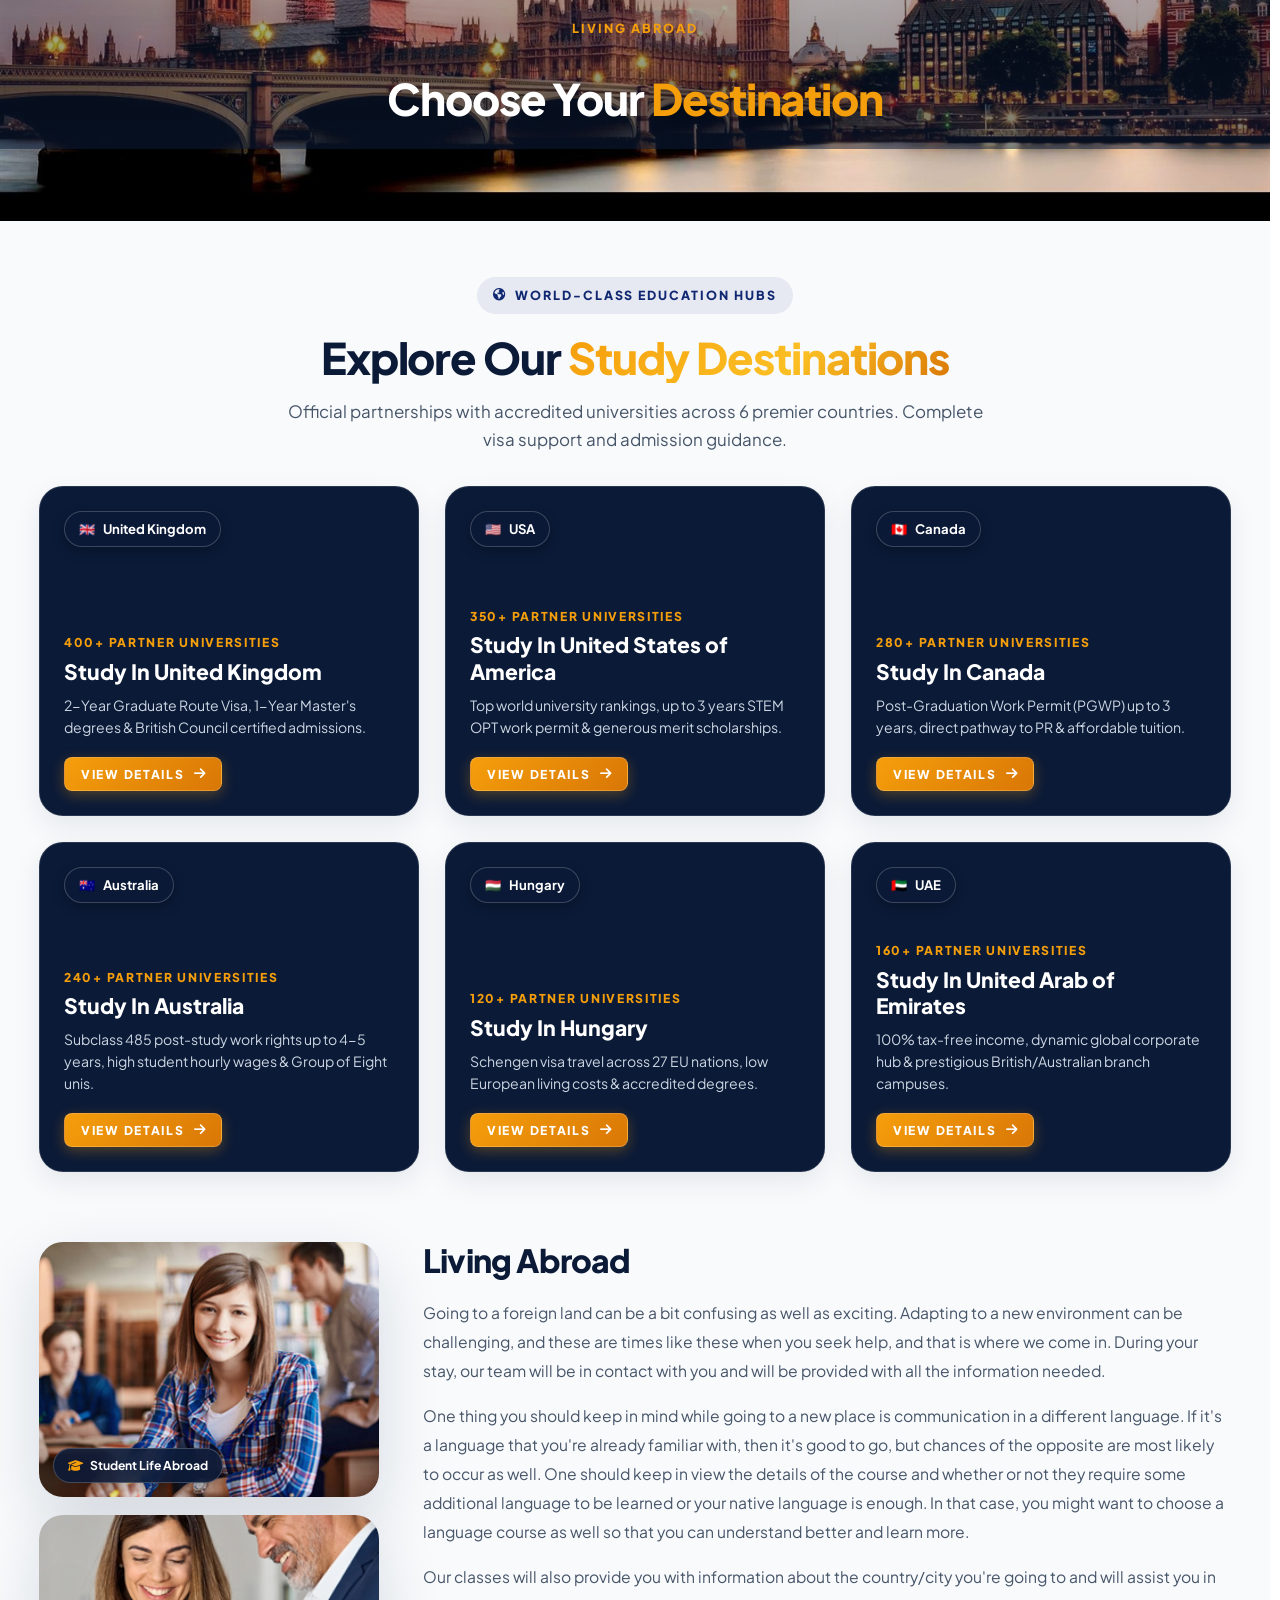
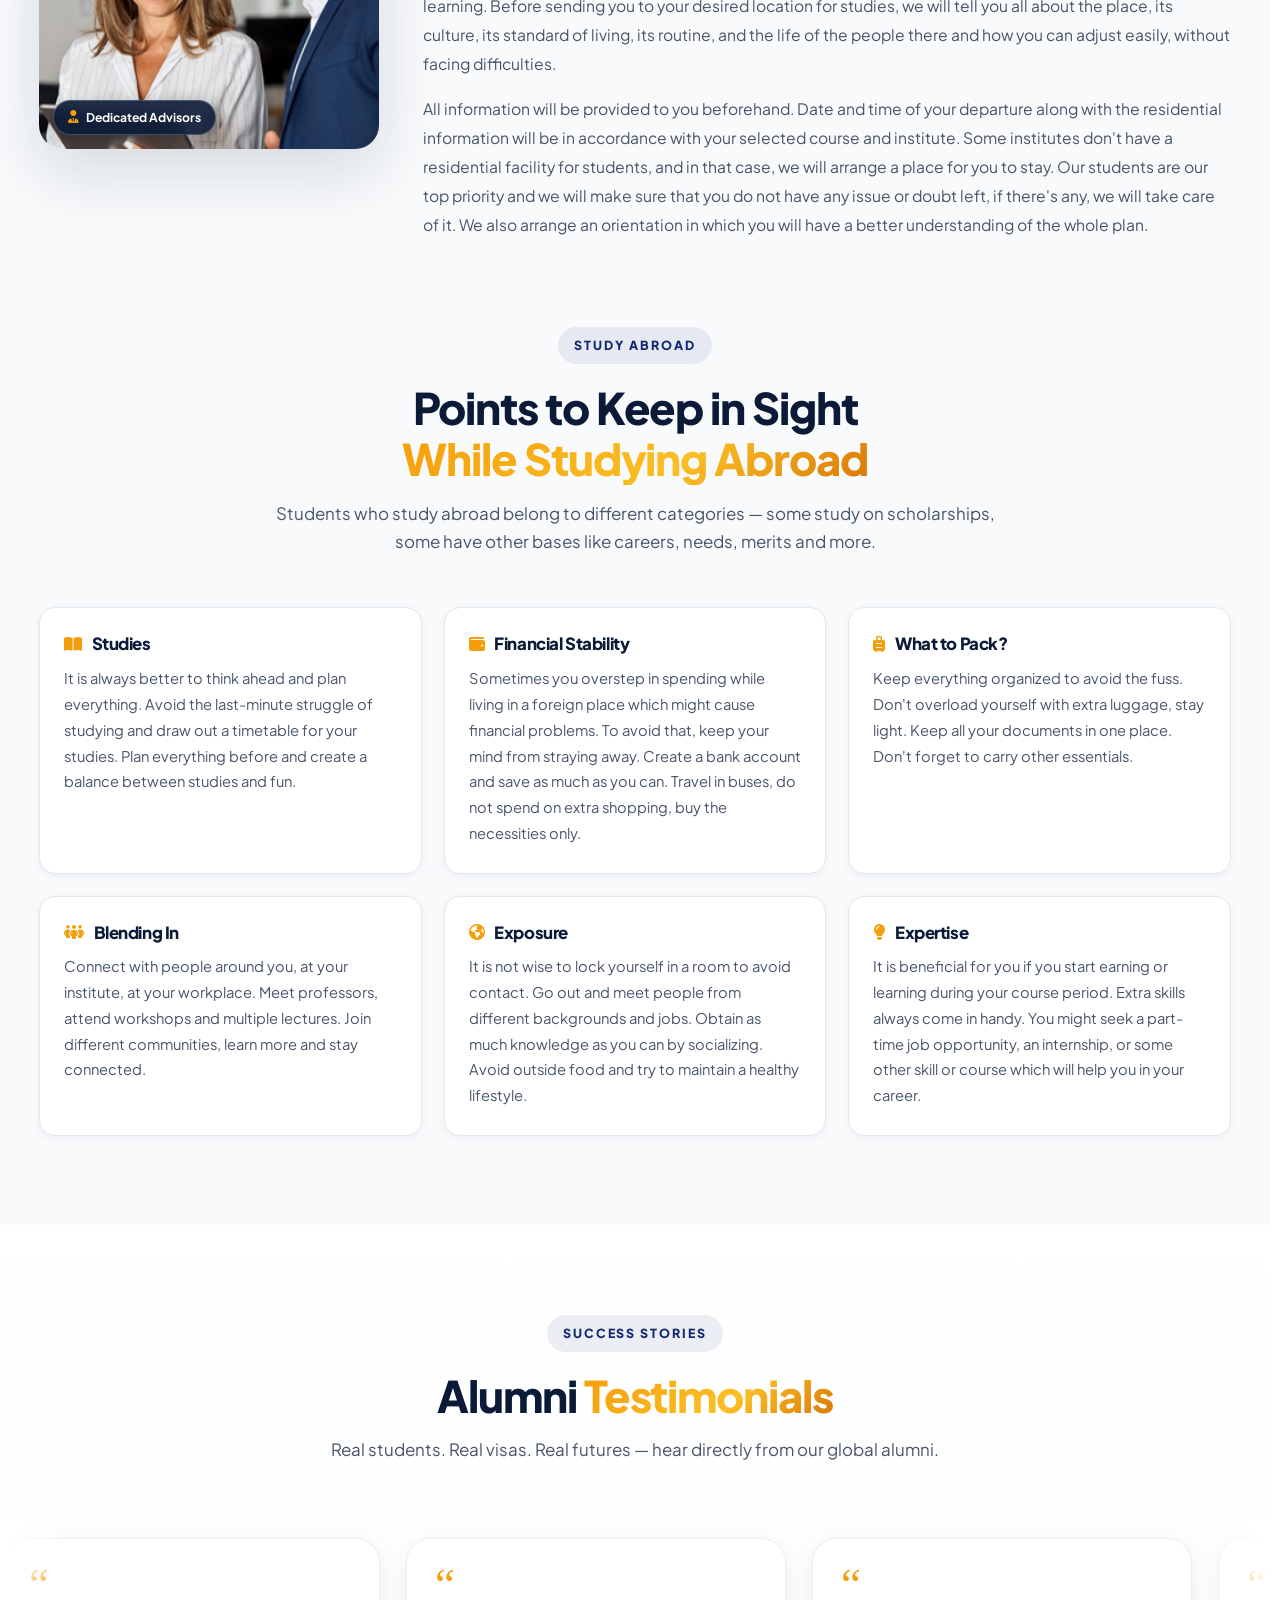
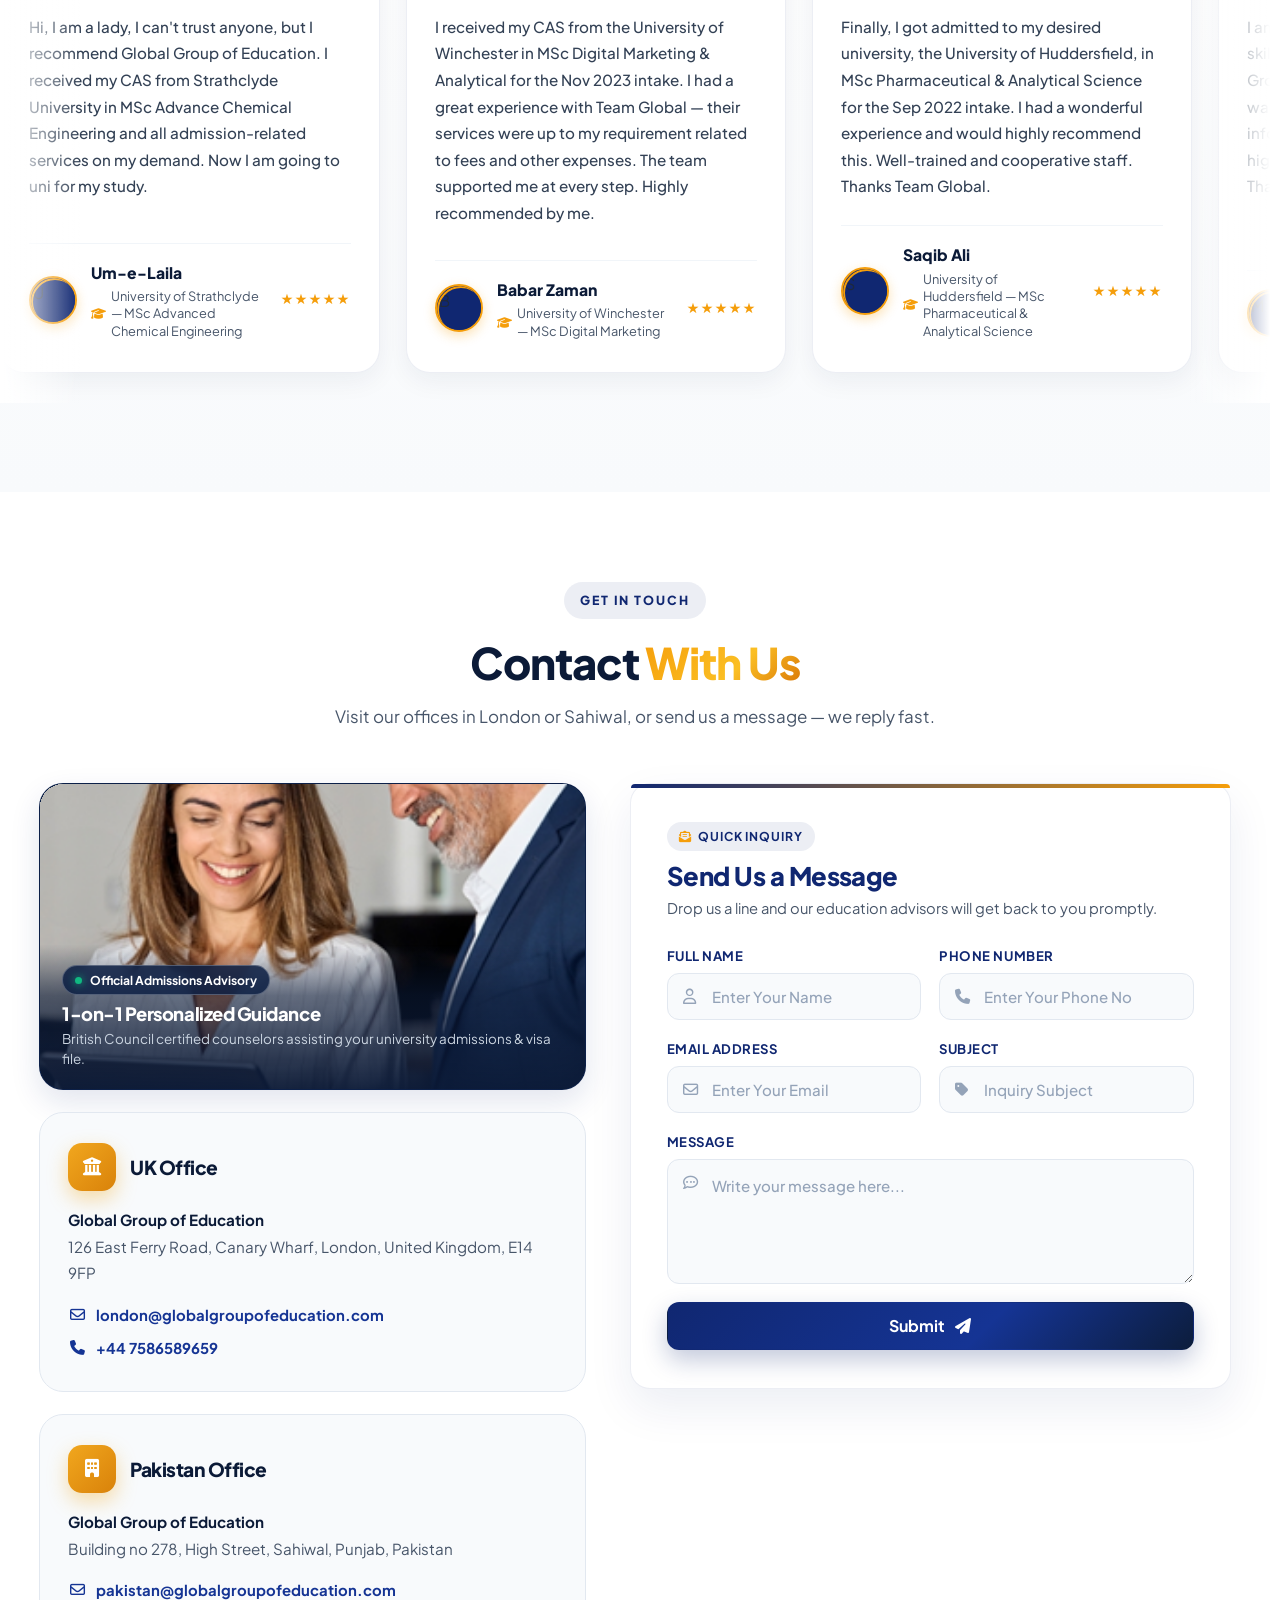
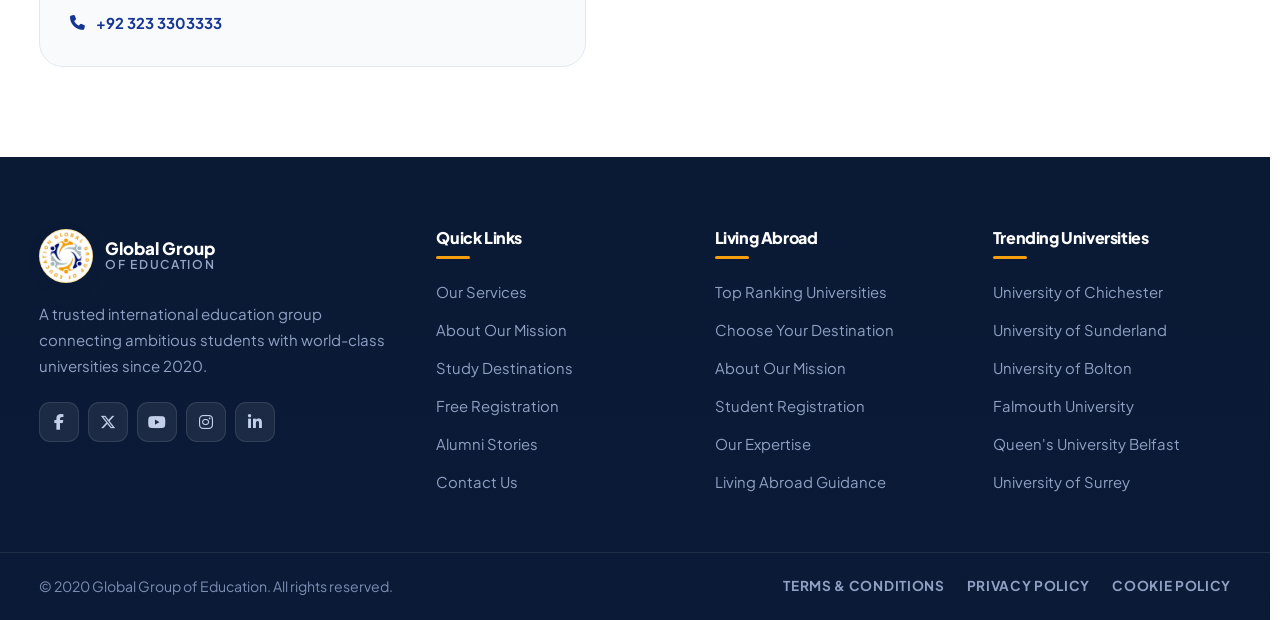
==== commit f8bd5289: "Configure no-cache vercel.json, set explicit https redirect on Apply for Free to student-registratio" ====
--- a/index.html
+++ b/index.html
@@ -23,7 +23,7 @@
   <link rel="preload" as="image"
     href="https://images.unsplash.com/photo-1523050854058-8df90110c9f1?auto=format&fit=crop&w=1400&q=68"
     fetchpriority="high">
-  <link rel="stylesheet" href="css/style.css?v=169">
+  <link rel="stylesheet" href="css/style.css?v=171">
   <style>
     /* Guaranteed instant visibility & live 1:1 real-time smooth scrolling */
     html {
@@ -161,9 +161,7 @@
 
         <!-- Mobile Drawer Footer Actions -->
         <div class="nav__drawer-footer">
-          <a href="student-registration.html" class="btn btn--accent btn--block nav__drawer-cta">
-            <i class="fa-solid fa-graduation-cap"></i> Apply Now
-          </a>
+          <a href="https://global-group-of-education.vercel.app/student-registration.html" class="btn btn--accent btn--block nav__drawer-cta" id="drawerApplyBtn"><i class="fa-solid fa-graduation-cap"></i> Apply Now</a>
           <a href="https://wa.me/447586589659?text=Hello%20Global%20Group%20of%20Education%2C%20I%20want%20to%20inquire%20about%20admissions."
             class="btn btn--ghost btn--block nav__drawer-wa" target="_blank" rel="noopener">
             <i class="fa-brands fa-whatsapp"></i> Chat on WhatsApp
@@ -207,8 +205,7 @@
         <p>Official admission partners for top-tier universities across the UK, USA, Canada, Australia, Hungary &amp;
           UAE. Complete guidance from free consultation to visa grant.</p>
         <div class="hero__btns">
-          <a href="student-registration.html" class="btn btn--accent btn--lg"><i class="fa-solid fa-graduation-cap"></i> Apply for Free
-            <i class="fa-solid fa-arrow-right"></i></a>
+          <a href="https://global-group-of-education.vercel.app/student-registration.html" class="btn btn--accent btn--lg" id="heroApplyBtn"><i class="fa-solid fa-graduation-cap"></i> Apply for Free <i class="fa-solid fa-arrow-right"></i></a>
           <a href="https://wa.me/447586589659?text=Hello%20Global%20Group%20of%20Education%2C%20I%20want%20to%20inquire%20about%20admissions."
             class="btn btn--ghost btn--lg" target="_blank" rel="noopener"><i class="fa-brands fa-whatsapp"></i> Chat
             with Advisor</a>
@@ -798,7 +795,7 @@
           <li><a href="#universities">Top Ranking Universities</a></li>
           <li><a href="#destinations">Choose Your Destination</a></li>
           <li><a href="#about">About Our Mission</a></li>
-          <li><a href="student-registration.html">Student Registration</a></li>
+          <li><a href="https://global-group-of-education.vercel.app/student-registration.html">Student Registration</a></li>
           <li><a href="#services">Our Expertise</a></li>
           <li><a href="#contact">Living Abroad Guidance</a></li>
         </ul>
@@ -910,7 +907,7 @@
     <span class="float-wa__tooltip">Chat with Advisor</span>
   </a>
 
-  <script src="js/main.js?v=169" defer></script>
+  <script src="js/main.js?v=171" defer></script>
 </body>
 
 </html>
--- a/css/style.css
+++ b/css/style.css
@@ -89,25 +89,39 @@
 .section__cta{text-align:center;margin-top:46px}
 .tour-btn{margin-top:26px}
 
-/* ---------- Buttons ---------- */
+/* ---------- Buttons (Consistent 8px Rounded Rectangle System) ---------- */
 .btn{
   display:inline-flex;align-items:center;justify-content:center;gap:10px;
   font-family:var(--font);font-weight:700;font-size:.95rem;
-  padding:14px 28px;border-radius:999px;border:2px solid transparent;
-  cursor:pointer;transition:.35s cubic-bezier(.2,.7,.3,1);white-space:nowrap;
-}
-.btn--lg{padding:16px 32px;font-size:1rem}
+  padding:13px 26px;border-radius:8px;border:1px solid transparent;
+  cursor:pointer;transition:.22s cubic-bezier(.2,.8,.2,1);white-space:nowrap;
+}
+.btn--lg{padding:15px 30px;font-size:1rem}
 .btn--block{width:100%}
-.btn--primary{background:linear-gradient(135deg,#16358f,var(--navy-2));color:#fff;box-shadow:0 12px 26px rgba(16,39,113,.30)}
-.btn--primary:hover{transform:translateY(-3px);box-shadow:0 18px 36px rgba(16,39,113,.42)}
-.btn--accent{background:linear-gradient(135deg,var(--accent),var(--accent-2));color:#fff;box-shadow:0 12px 26px rgba(251,176,25,.38)}
-.btn--accent:hover{transform:translateY(-3px);box-shadow:0 18px 36px rgba(251,176,25,.50)}
-.btn--ghost{background:rgba(255,255,255,.12);color:#fff;border-color:rgba(255,255,255,.45)}
-.btn--ghost:hover{background:#fff;color:var(--navy);border-color:#fff}
-.btn--outline{background:transparent;color:var(--navy);border-color:var(--line)}
-.btn--outline:hover{border-color:var(--blue-2);color:var(--blue-2);transform:translateY(-3px);box-shadow:var(--shadow)}
-.btn--white{background:#fff;color:var(--navy)}
-.btn--white:hover{transform:translateY(-3px);box-shadow:0 18px 36px rgba(0,0,0,.2)}
+.btn--primary{
+  background:linear-gradient(135deg,#16358f,var(--navy-2));
+  color:#fff;
+  border-radius:8px;
+  box-shadow:0 3px 0 #0d1e38, 0 10px 22px rgba(16,39,113,.30);
+}
+.btn--primary:hover{transform:translateY(-2px);box-shadow:0 5px 0 #0d1e38, 0 14px 28px rgba(16,39,113,.42)}
+.btn--primary:active{transform:translateY(1px);box-shadow:0 1px 0 #0d1e38, 0 4px 10px rgba(16,39,113,.30)}
+.btn--accent{
+  background:linear-gradient(135deg,#f59e0b 0%, #d97706 100%);
+  color:#fff;
+  border-radius:8px;
+  border:1px solid rgba(255,255,255,.18);
+  box-shadow:0 3px 0 #b45309, 0 8px 20px rgba(245,158,11,.38);
+}
+.btn--accent:hover{transform:translateY(-2px);box-shadow:0 5px 0 #b45309, 0 12px 26px rgba(245,158,11,.48)}
+.btn--accent:active{transform:translateY(1px);box-shadow:0 1px 0 #b45309, 0 3px 8px rgba(245,158,11,.35)}
+.btn--ghost{background:rgba(255,255,255,.12);color:#fff;border-radius:8px;border:1px solid rgba(255,255,255,.35);box-shadow:0 3px 0 rgba(0,0,0,.35)}
+.btn--ghost:hover{background:rgba(255,255,255,.24);color:#fff;border-color:rgba(255,255,255,.7);transform:translateY(-2px);box-shadow:0 5px 0 rgba(0,0,0,.35)}
+.btn--ghost:active{transform:translateY(1px);box-shadow:0 1px 0 rgba(0,0,0,.35)}
+.btn--outline{background:transparent;color:var(--navy);border-radius:8px;border:1.5px solid var(--line);box-shadow:0 2px 0 rgba(0,0,0,.08)}
+.btn--outline:hover{border-color:var(--blue-2);color:var(--blue-2);transform:translateY(-2px);box-shadow:0 4px 0 rgba(0,0,0,.12)}
+.btn--white{background:#fff;color:var(--navy);border-radius:8px;box-shadow:0 3px 0 #cbd5e1, 0 8px 18px rgba(0,0,0,.15)}
+.btn--white:hover{transform:translateY(-2px);box-shadow:0 5px 0 #cbd5e1, 0 14px 28px rgba(0,0,0,.2)}
 
 /* ============================================================
    TOP BAR
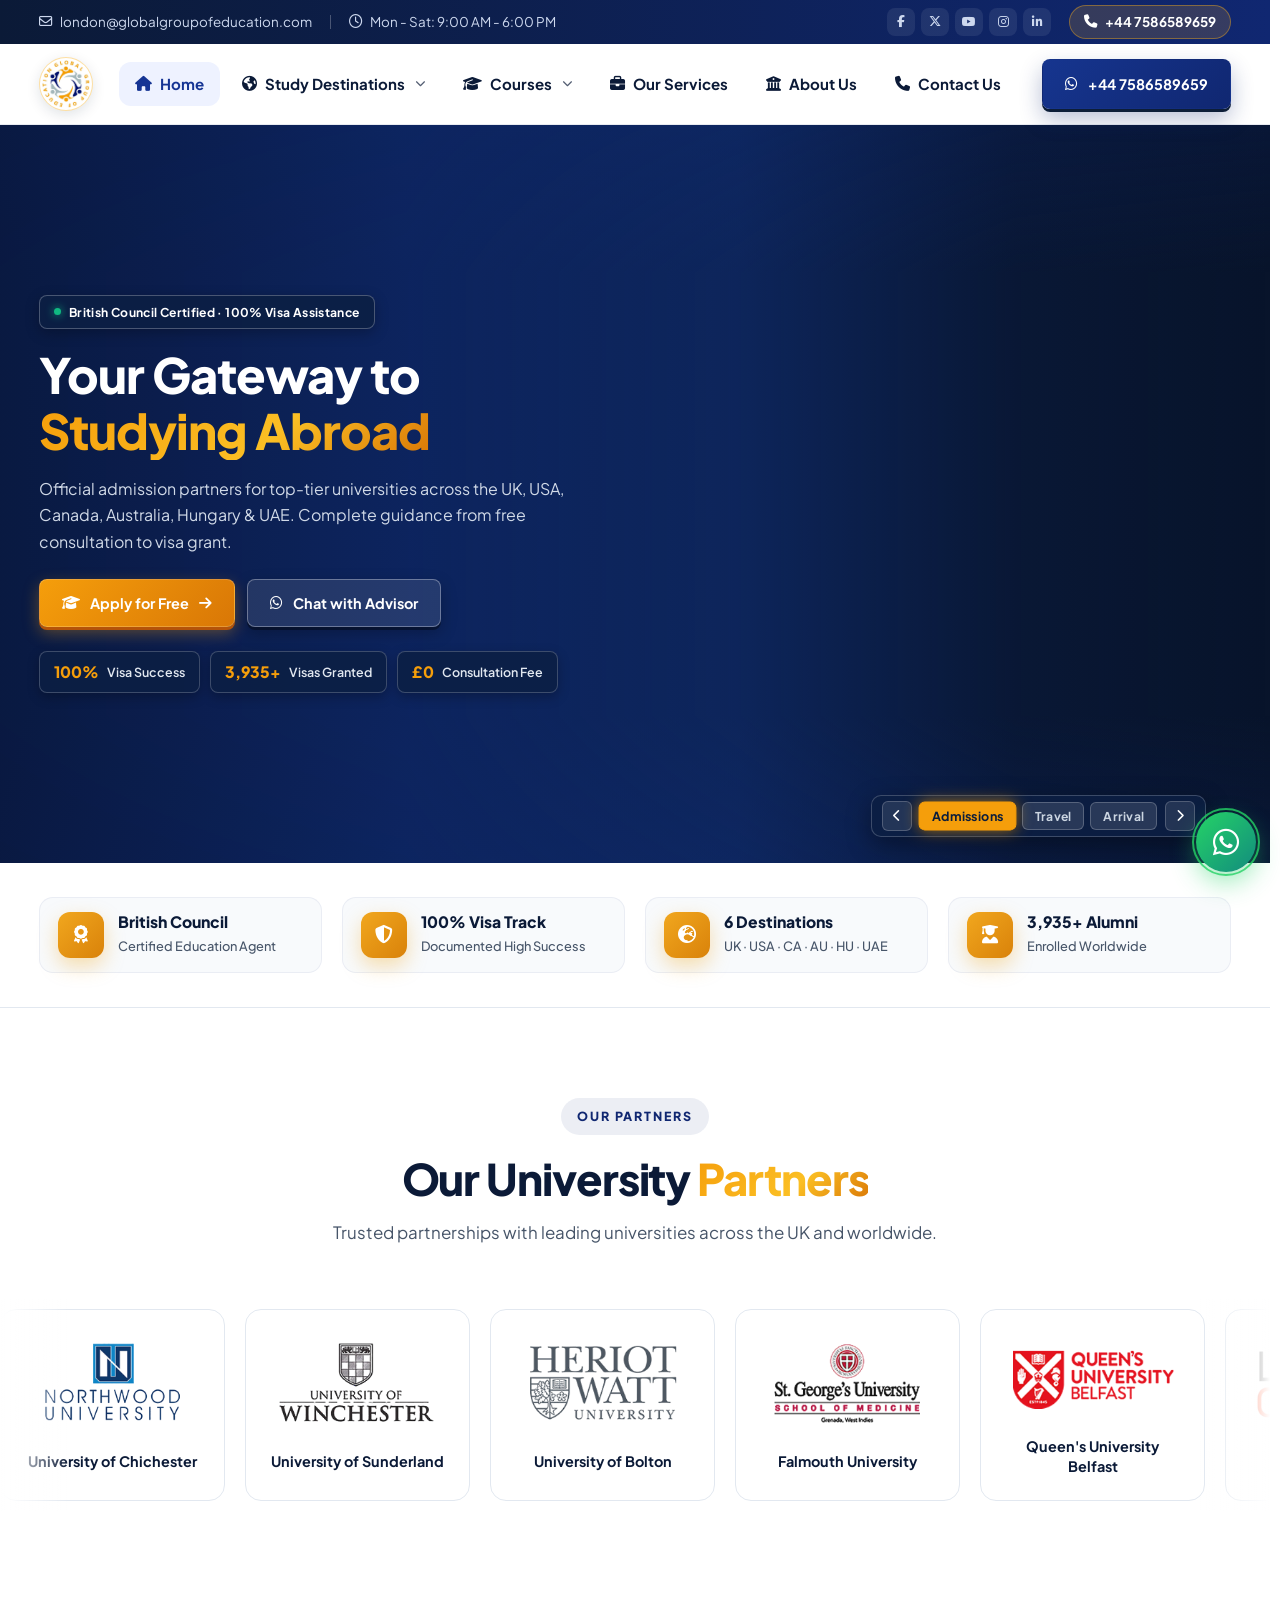
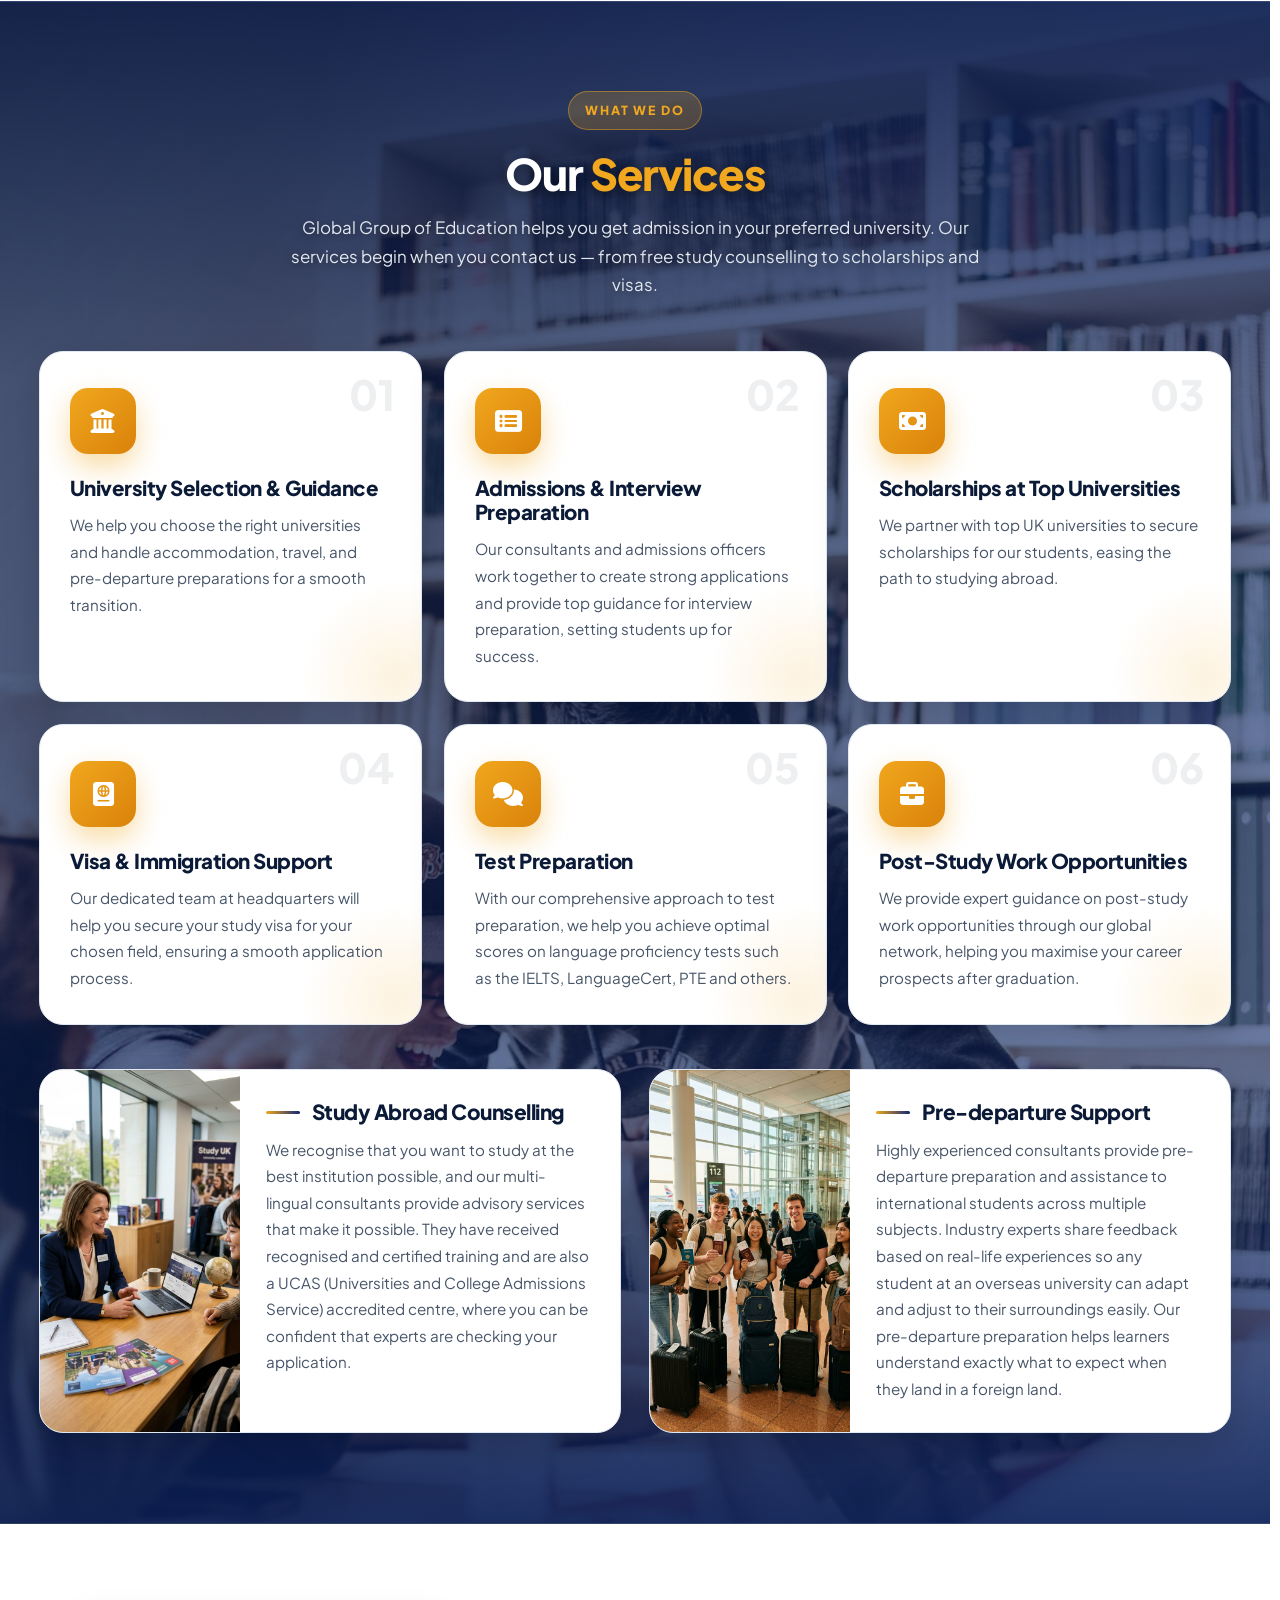
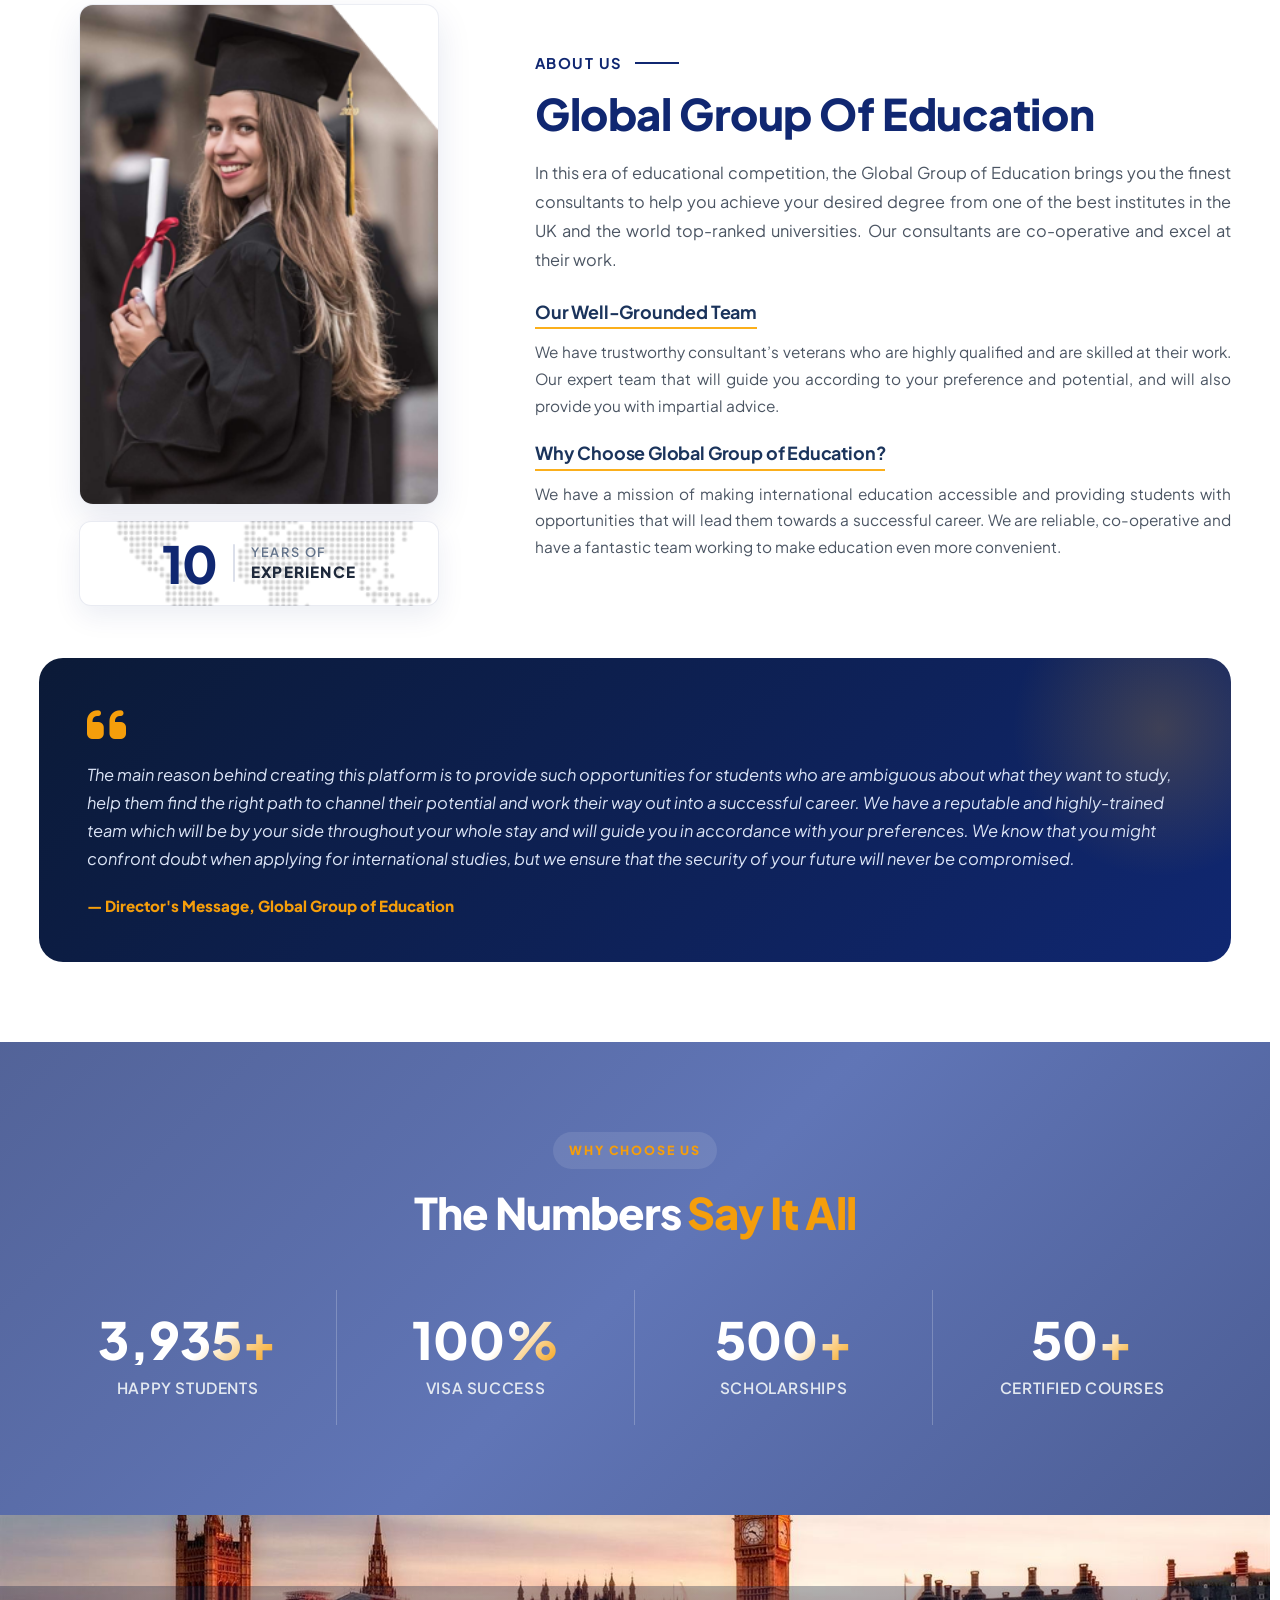
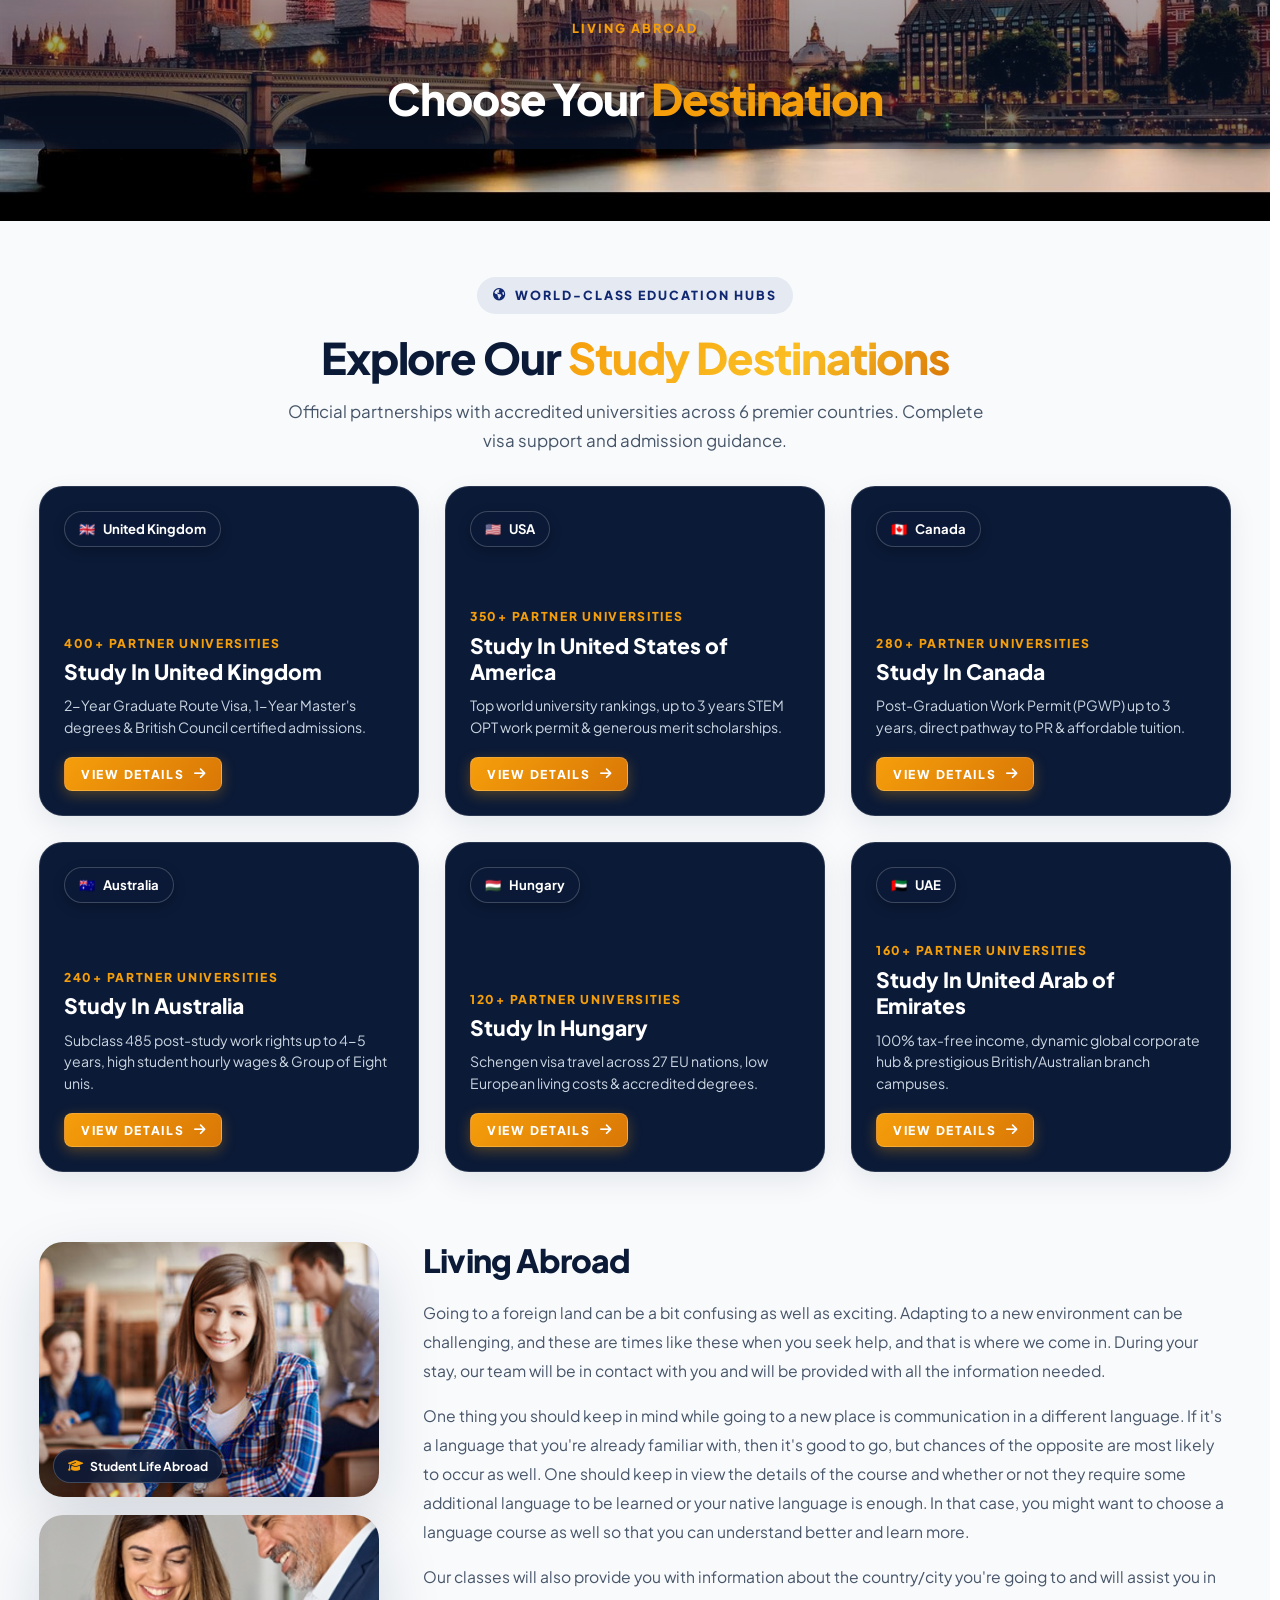
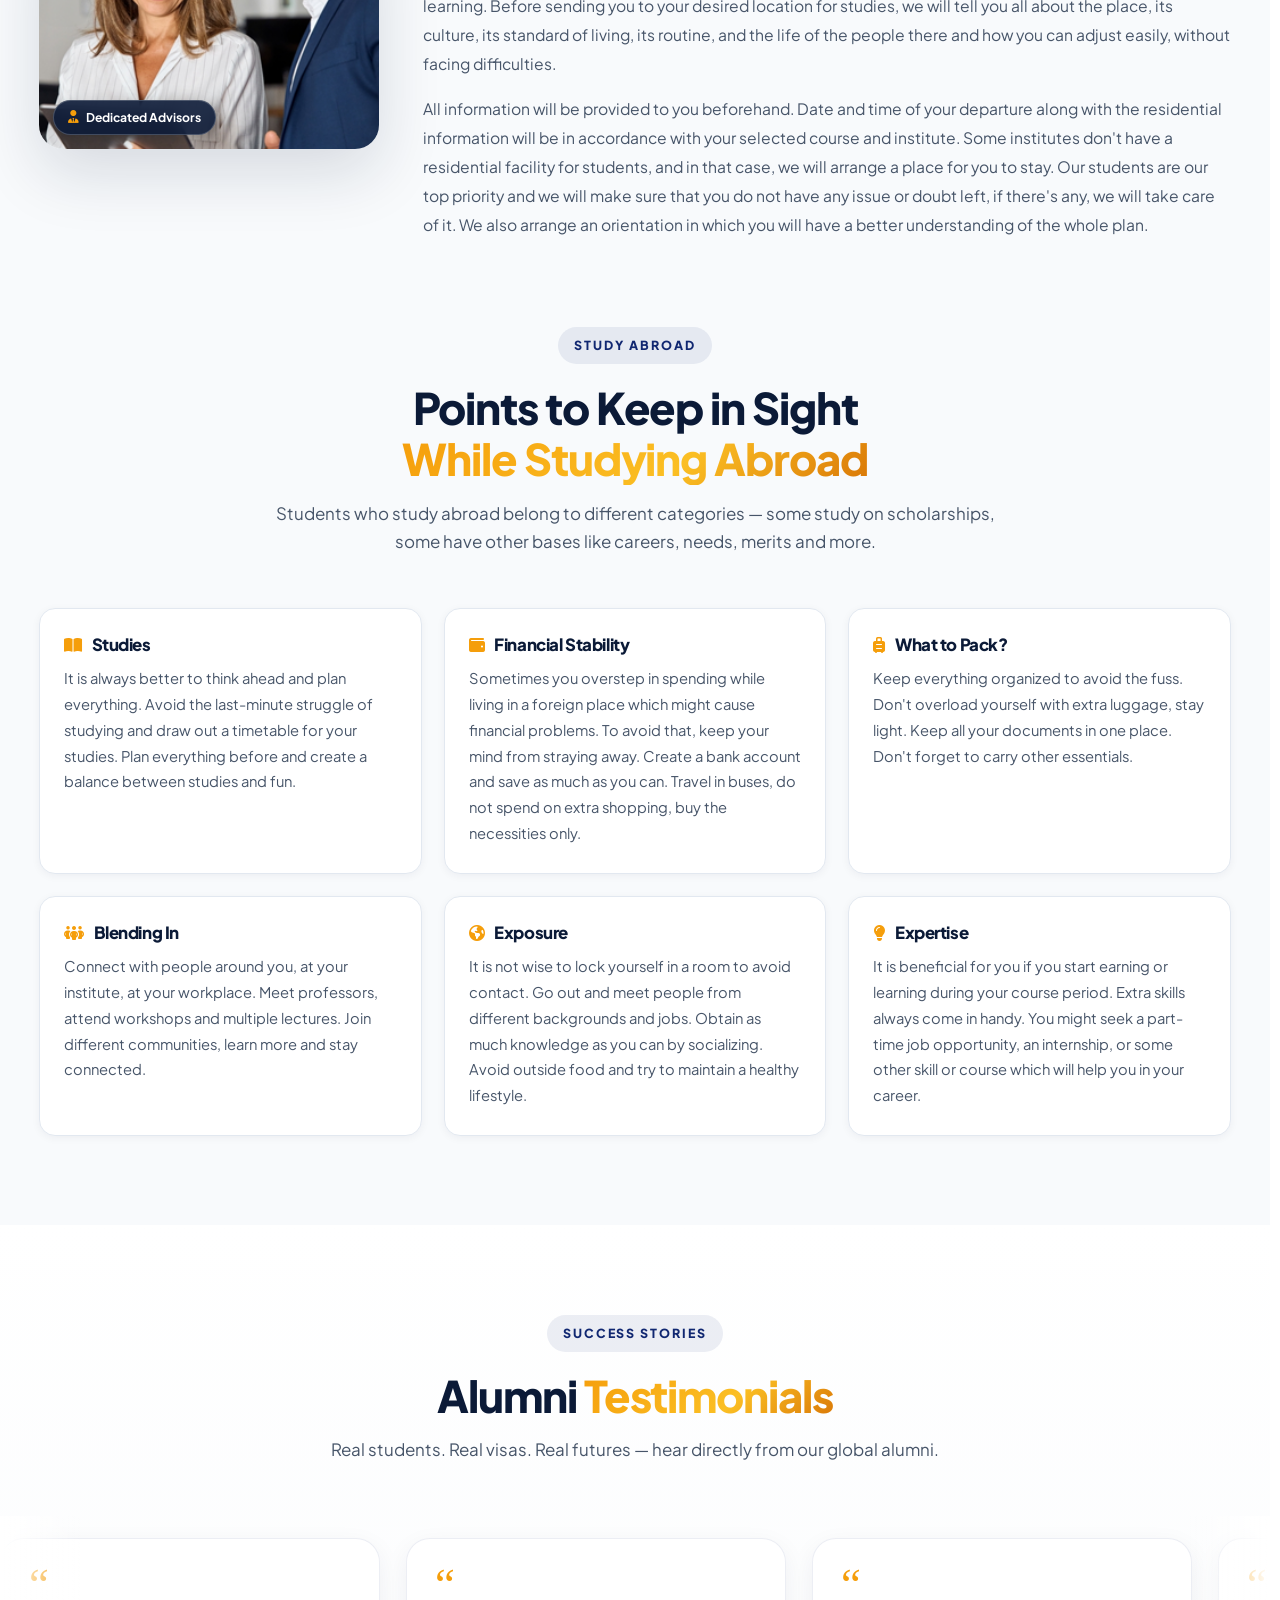
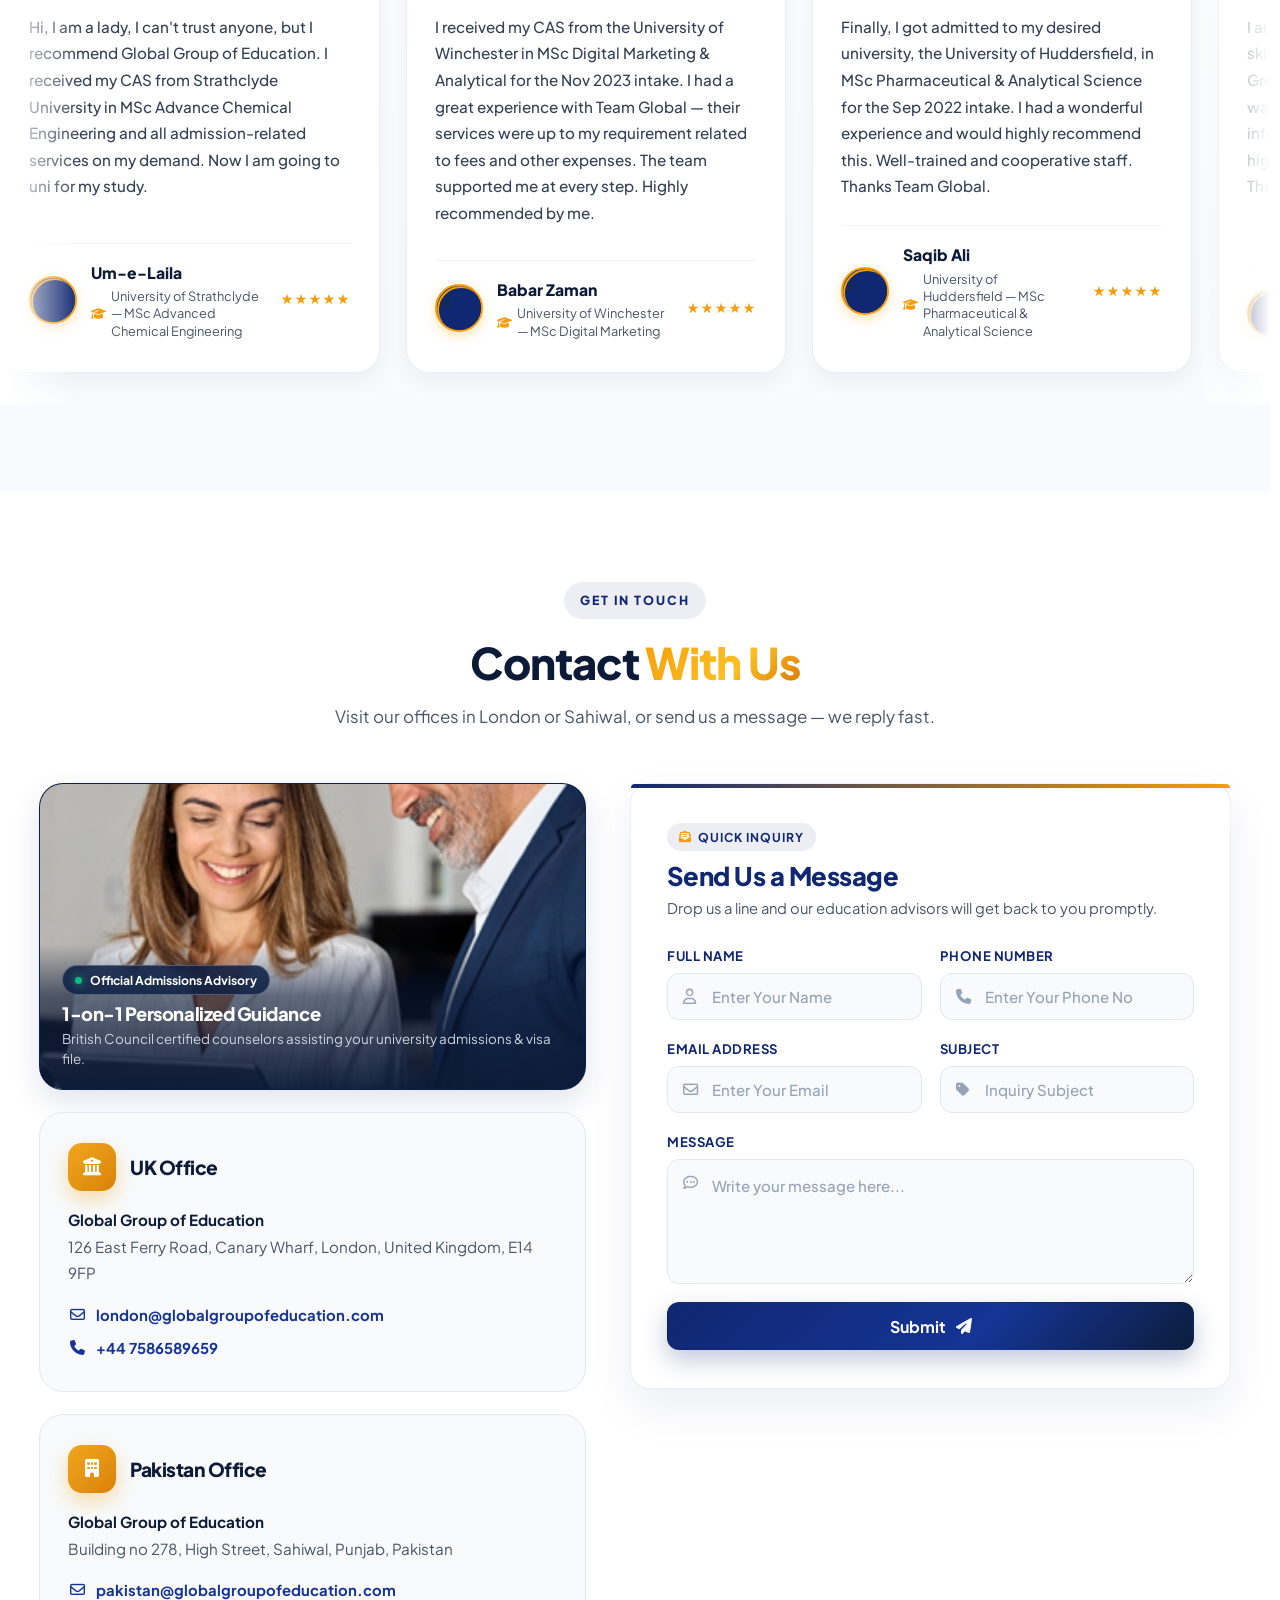
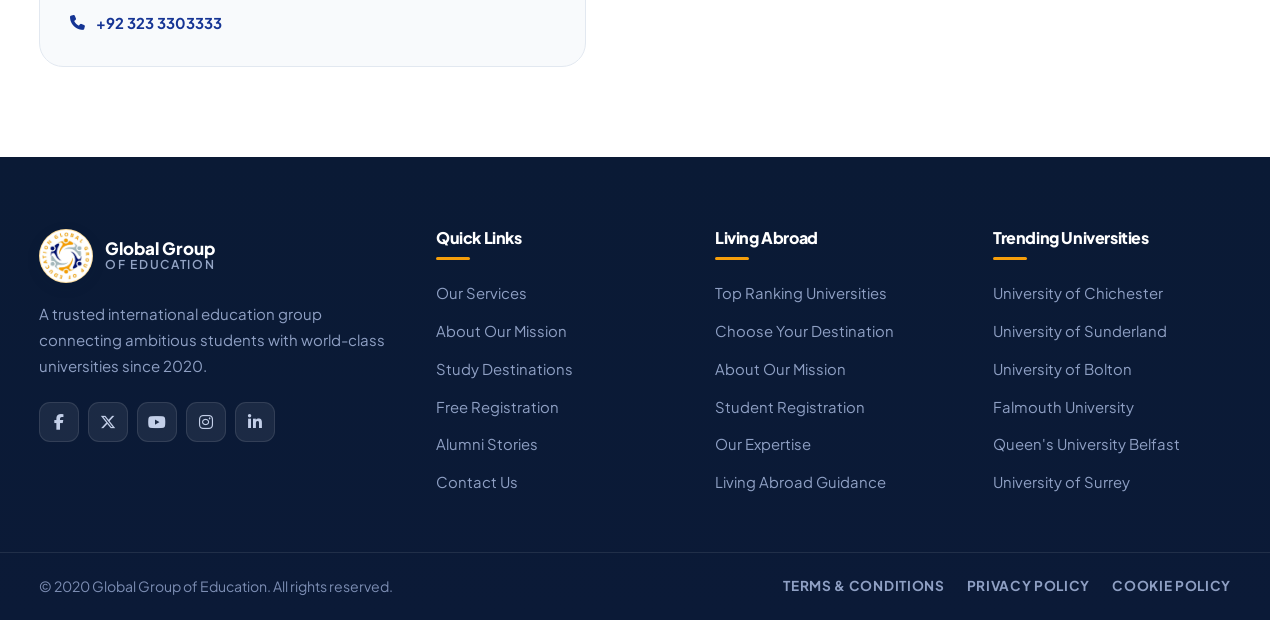
==== commit c4c6239a: "Add smooth scroll reveal animations across sections and cards with IntersectionObserver" ====
--- a/index.html
+++ b/index.html
@@ -23,7 +23,7 @@
   <link rel="preload" as="image"
     href="https://images.unsplash.com/photo-1523050854058-8df90110c9f1?auto=format&fit=crop&w=1400&q=68"
     fetchpriority="high">
-  <link rel="stylesheet" href="css/style.css?v=171">
+  <link rel="stylesheet" href="css/style.css?v=172">
   <style>
     /* Guaranteed instant visibility & live 1:1 real-time smooth scrolling */
     html {
@@ -33,11 +33,7 @@
       -webkit-font-smoothing: antialiased;
     }
 
-    .reveal {
-      opacity: 1 !important;
-      transform: none !important;
-      visibility: visible !important;
-    }
+    
 
     /* Clean high-performance GPU compositing without VRAM layer bloat */
     .uni-track,
@@ -244,19 +240,19 @@
   <!-- ================= TRUST STRIP ================= -->
   <section class="trust">
     <div class="container trust__inner">
-      <div class="trust__item">
+      <div class="trust__item reveal">
         <div class="trust__icon"><i class="fa-solid fa-award"></i></div>
         <div><strong>British Council</strong><span>Certified Education Agent</span></div>
       </div>
-      <div class="trust__item">
+      <div class="trust__item reveal">
         <div class="trust__icon"><i class="fa-solid fa-shield-halved"></i></div>
         <div><strong>100% Visa Track</strong><span>Documented High Success</span></div>
       </div>
-      <div class="trust__item">
+      <div class="trust__item reveal">
         <div class="trust__icon"><i class="fa-solid fa-earth-europe"></i></div>
         <div><strong>6 Destinations</strong><span>UK · USA · CA · AU · HU · UAE</span></div>
       </div>
-      <div class="trust__item">
+      <div class="trust__item reveal">
         <div class="trust__icon"><i class="fa-solid fa-user-graduate"></i></div>
         <div><strong>3,935+ Alumni</strong><span>Enrolled Worldwide</span></div>
       </div>
@@ -273,7 +269,7 @@
       </div>
     </div>
 
-    <div class="uni-marquee" aria-label="Partner universities">
+    <div class="uni-marquee reveal" aria-label="Partner universities">
       <div class="uni-track" id="uniGrid"></div>
     </div>
   </section>
@@ -358,7 +354,7 @@
     <div class="container">
       <div class="about__layout">
         <!-- Media Column (Image & Experience Counter) -->
-        <div class="about-media">
+        <div class="about-media reveal reveal--left">
           <figure class="about-media__fig">
             <img src="assets/abt-img2.png" alt="Successful Student Graduate - Global Group of Education" width="270"
               height="376" loading="lazy" decoding="async">
@@ -376,7 +372,7 @@
         </div>
 
         <!-- Content Column -->
-        <div class="about-content">
+        <div class="about-content reveal reveal--right">
           <div class="about-eyebrow">
             <span>ABOUT US</span>
             <span class="about-eyebrow__bar" aria-hidden="true"></span>
@@ -476,7 +472,7 @@
       <!-- 6 Study Destinations Grid -->
       <div class="dest-grid reveal" id="destGrid">
         <!-- 1. United Kingdom -->
-        <article class="dest-card" id="dest-uk" style="--img:url('https://images.unsplash.com/photo-1513635269975-59663e0ac1ad?auto=format&fit=crop&w=800&q=75')" data-dest="uk">
+        <article class="dest-card reveal" id="dest-uk" style="--img:url('https://images.unsplash.com/photo-1513635269975-59663e0ac1ad?auto=format&fit=crop&w=800&q=75')" data-dest="uk">
           <div class="dest-card__badge"><span class="dest-flag">🇬🇧</span> United Kingdom</div>
           <div class="dest-card__body">
             <span>400+ Partner Universities</span>
@@ -489,7 +485,7 @@
         </article>
 
         <!-- 2. USA -->
-        <article class="dest-card" id="dest-usa" style="--img:url('https://images.unsplash.com/photo-1485738422979-f5c462d49f74?auto=format&fit=crop&w=800&q=75')" data-dest="usa">
+        <article class="dest-card reveal" id="dest-usa" style="--img:url('https://images.unsplash.com/photo-1485738422979-f5c462d49f74?auto=format&fit=crop&w=800&q=75')" data-dest="usa">
           <div class="dest-card__badge"><span class="dest-flag">🇺🇸</span> USA</div>
           <div class="dest-card__body">
             <span>350+ Partner Universities</span>
@@ -502,7 +498,7 @@
         </article>
 
         <!-- 3. Canada -->
-        <article class="dest-card" id="dest-canada" style="--img:url('https://images.unsplash.com/photo-1517935706615-2717063c2225?auto=format&fit=crop&w=800&q=75')" data-dest="canada">
+        <article class="dest-card reveal" id="dest-canada" style="--img:url('https://images.unsplash.com/photo-1517935706615-2717063c2225?auto=format&fit=crop&w=800&q=75')" data-dest="canada">
           <div class="dest-card__badge"><span class="dest-flag">🇨🇦</span> Canada</div>
           <div class="dest-card__body">
             <span>280+ Partner Universities</span>
@@ -515,7 +511,7 @@
         </article>
 
         <!-- 4. Australia -->
-        <article class="dest-card" id="dest-australia" style="--img:url('https://images.unsplash.com/photo-1506973035872-a4ec16b8e8d9?auto=format&fit=crop&w=800&q=75')" data-dest="australia">
+        <article class="dest-card reveal" id="dest-australia" style="--img:url('https://images.unsplash.com/photo-1506973035872-a4ec16b8e8d9?auto=format&fit=crop&w=800&q=75')" data-dest="australia">
           <div class="dest-card__badge"><span class="dest-flag">🇦🇺</span> Australia</div>
           <div class="dest-card__body">
             <span>240+ Partner Universities</span>
@@ -528,7 +524,7 @@
         </article>
 
         <!-- 5. Hungary -->
-        <article class="dest-card" id="dest-hungary" style="--img:url('https://images.unsplash.com/photo-1541339907198-e08756dedf3f?auto=format&fit=crop&w=800&q=75')" data-dest="hungary">
+        <article class="dest-card reveal" id="dest-hungary" style="--img:url('https://images.unsplash.com/photo-1541339907198-e08756dedf3f?auto=format&fit=crop&w=800&q=75')" data-dest="hungary">
           <div class="dest-card__badge"><span class="dest-flag">🇭🇺</span> Hungary</div>
           <div class="dest-card__body">
             <span>120+ Partner Universities</span>
@@ -541,7 +537,7 @@
         </article>
 
         <!-- 6. UAE -->
-        <article class="dest-card" id="dest-uae" style="--img:url('https://images.unsplash.com/photo-1512453979798-5ea266f8880c?auto=format&fit=crop&w=800&q=75')" data-dest="uae">
+        <article class="dest-card reveal" id="dest-uae" style="--img:url('https://images.unsplash.com/photo-1512453979798-5ea266f8880c?auto=format&fit=crop&w=800&q=75')" data-dest="uae">
           <div class="dest-card__badge"><span class="dest-flag">🇦🇪</span> UAE</div>
           <div class="dest-card__body">
             <span>160+ Partner Universities</span>
@@ -777,7 +773,7 @@
         </div>
       </div>
 
-      <div class="footer__col">
+      <div class="footer__col reveal">
         <h4>Quick Links</h4>
         <ul>
           <li><a href="#services">Our Services</a></li>
@@ -789,7 +785,7 @@
         </ul>
       </div>
 
-      <div class="footer__col">
+      <div class="footer__col reveal">
         <h4>Living Abroad</h4>
         <ul>
           <li><a href="#universities">Top Ranking Universities</a></li>
@@ -801,7 +797,7 @@
         </ul>
       </div>
 
-      <div class="footer__col">
+      <div class="footer__col reveal">
         <h4>Trending Universities</h4>
         <ul>
           <li><a href="#universities">University of Chichester</a></li>
@@ -907,7 +903,7 @@
     <span class="float-wa__tooltip">Chat with Advisor</span>
   </a>
 
-  <script src="js/main.js?v=171" defer></script>
+  <script src="js/main.js?v=172" defer></script>
 </body>
 
 </html>
--- a/css/style.css
+++ b/css/style.css
@@ -2224,22 +2224,94 @@
 
 
 /* ============================================================
-   REVEAL ANIMATION (Instant Solid 240Hz Rendering)
+   SMOOTH SCROLL REVEAL ANIMATIONS (Fluid Aesthetic Motion)
    ============================================================ */
-html{scroll-behavior:smooth}
-.reveal{
-  opacity:1 !important;
-  transform:none !important;
-  transition:none !important;
-}
-.reveal.visible{
-  opacity:1 !important;
-  transform:none !important;
-}
-@media (prefers-reduced-motion: reduce){
-  html{scroll-behavior:auto}
-  .reveal{opacity:1;transform:none;transition:none;will-change:auto}
-  .reveal.visible{transform:none}
+html {
+  scroll-behavior: smooth;
+}
+
+.reveal {
+  opacity: 0;
+  transform: translateY(32px);
+  transition: opacity 0.75s cubic-bezier(0.16, 1, 0.3, 1), transform 0.75s cubic-bezier(0.16, 1, 0.3, 1);
+  will-change: opacity, transform;
+}
+
+.reveal.visible {
+  opacity: 1;
+  transform: translateY(0);
+}
+
+/* Directional & Zoom reveal variants */
+.reveal--left {
+  opacity: 0;
+  transform: translateX(-38px);
+  transition: opacity 0.8s cubic-bezier(0.16, 1, 0.3, 1), transform 0.8s cubic-bezier(0.16, 1, 0.3, 1);
+  will-change: opacity, transform;
+}
+
+.reveal--left.visible {
+  opacity: 1;
+  transform: translateX(0);
+}
+
+.reveal--right {
+  opacity: 0;
+  transform: translateX(38px);
+  transition: opacity 0.8s cubic-bezier(0.16, 1, 0.3, 1), transform 0.8s cubic-bezier(0.16, 1, 0.3, 1);
+  will-change: opacity, transform;
+}
+
+.reveal--right.visible {
+  opacity: 1;
+  transform: translateX(0);
+}
+
+.reveal--zoom {
+  opacity: 0;
+  transform: scale(0.93) translateY(22px);
+  transition: opacity 0.8s cubic-bezier(0.16, 1, 0.3, 1), transform 0.8s cubic-bezier(0.16, 1, 0.3, 1);
+  will-change: opacity, transform;
+}
+
+.reveal--zoom.visible {
+  opacity: 1;
+  transform: scale(1) translateY(0);
+}
+
+/* Staggered card animation sequences for multi-item grids */
+.services-grid .service-card:nth-child(1) { transition-delay: 0.04s; }
+.services-grid .service-card:nth-child(2) { transition-delay: 0.12s; }
+.services-grid .service-card:nth-child(3) { transition-delay: 0.20s; }
+.services-grid .service-card:nth-child(4) { transition-delay: 0.28s; }
+.services-grid .service-card:nth-child(5) { transition-delay: 0.36s; }
+.services-grid .service-card:nth-child(6) { transition-delay: 0.44s; }
+
+.stats__grid .stat:nth-child(1) { transition-delay: 0.06s; }
+.stats__grid .stat:nth-child(2) { transition-delay: 0.16s; }
+.stats__grid .stat:nth-child(3) { transition-delay: 0.26s; }
+.stats__grid .stat:nth-child(4) { transition-delay: 0.36s; }
+
+.dest-grid .dest-card:nth-child(1) { transition-delay: 0.05s; }
+.dest-grid .dest-card:nth-child(2) { transition-delay: 0.12s; }
+.dest-grid .dest-card:nth-child(3) { transition-delay: 0.19s; }
+.dest-grid .dest-card:nth-child(4) { transition-delay: 0.26s; }
+.dest-grid .dest-card:nth-child(5) { transition-delay: 0.33s; }
+.dest-grid .dest-card:nth-child(6) { transition-delay: 0.40s; }
+
+.trust__inner .trust__item:nth-child(1) { transition-delay: 0.05s; }
+.trust__inner .trust__item:nth-child(2) { transition-delay: 0.14s; }
+.trust__inner .trust__item:nth-child(3) { transition-delay: 0.23s; }
+.trust__inner .trust__item:nth-child(4) { transition-delay: 0.32s; }
+
+@media (prefers-reduced-motion: reduce) {
+  html { scroll-behavior: auto; }
+  .reveal, .reveal--left, .reveal--right, .reveal--zoom {
+    opacity: 1 !important;
+    transform: none !important;
+    transition: none !important;
+    will-change: auto;
+  }
 }
 
 /* ============================================================
